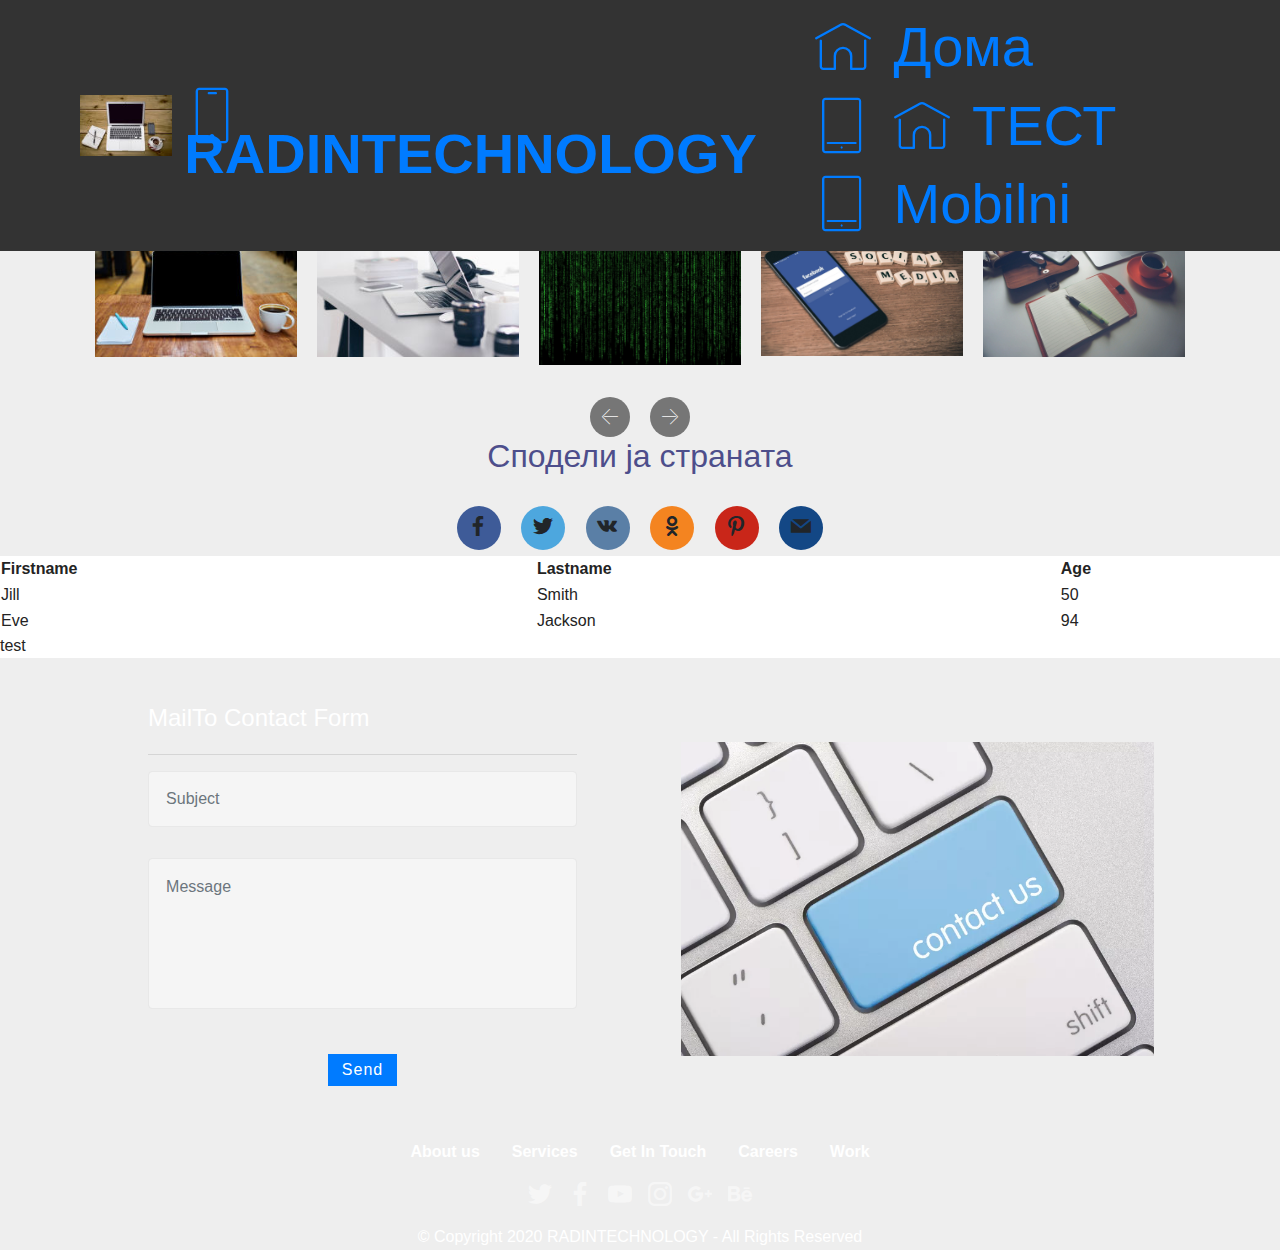
==== index.html @ 1adbf084 "create github pages" ====
<!DOCTYPE html>
<html>
<head>
  <!-- Site made with Mobirise Website Builder v4.11.6, https://mobirise.com -->
  <meta charset="UTF-8">
  <meta http-equiv="X-UA-Compatible" content="IE=edge">
  <meta name="generator" content="Mobirise v4.11.6, mobirise.com">
  <meta name="viewport" content="width=device-width, initial-scale=1, minimum-scale=1">
  <link rel="shortcut icon" href="assets/images/mbr-122x81.jpg" type="image/x-icon">
  <meta name="description" content="">
  
  <title>Home</title>
  <link rel="stylesheet" href="assets/web/assets/mobirise-icons/mobirise-icons.css">
  <link rel="stylesheet" href="assets/bootstrap/css/bootstrap.min.css">
  <link rel="stylesheet" href="assets/bootstrap/css/bootstrap-grid.min.css">
  <link rel="stylesheet" href="assets/bootstrap/css/bootstrap-reboot.min.css">
  <link rel="stylesheet" href="assets/tether/tether.min.css">
  <link rel="stylesheet" href="assets/socicon/css/styles.css">
  <link rel="stylesheet" href="assets/dropdown/css/style.css">
  <link rel="stylesheet" href="assets/theme/css/style.css">
  <link rel="preload" as="style" href="assets/mobirise/css/mbr-additional.css"><link rel="stylesheet" href="assets/mobirise/css/mbr-additional.css" type="text/css">
  
  
  
</head>
<body>
  <section class="menu cid-qTkzRZLJNu" once="menu" id="menu1-0">

    

    <nav class="navbar navbar-expand beta-menu navbar-dropdown align-items-center navbar-fixed-top navbar-toggleable-sm">
        <button class="navbar-toggler navbar-toggler-right" type="button" data-toggle="collapse" data-target="#navbarSupportedContent" aria-controls="navbarSupportedContent" aria-expanded="false" aria-label="Toggle navigation">
            <div class="hamburger">
                <span></span>
                <span></span>
                <span></span>
                <span></span>
            </div>
        </button>
        <div class="menu-logo">
            <div class="navbar-brand">
                <span class="navbar-logo">
                    <a href="http://www.radintechnology.com">
                         <img src="assets/images/mbr-122x81.jpg" alt="Mobirise" title="" style="height: 3.8rem;">
                    </a>
                </span>
                <span class="navbar-caption-wrap"><a class="navbar-caption text-primary display-4" href="http://radintechnology.com"><span class="mbri-mobile mbr-iconfont mbr-iconfont-btn"></span>
                        RADINTECHNOLOGY</a></span>
            </div>
        </div>
        <div class="collapse navbar-collapse" id="navbarSupportedContent">
            <ul class="navbar-nav nav-dropdown nav-right" data-app-modern-menu="true"><li class="nav-item">
                    <a class="nav-link link text-primary display-4" href="index.html">
                        <span class="mbri-home mbr-iconfont mbr-iconfont-btn"></span>Дома</a>
                </li><li class="nav-item"><a class="nav-link link text-primary display-4" href="page2.html#header8-5" aria-expanded="true"><span class="mbri-tablet-vertical mbr-iconfont mbr-iconfont-btn"></span>
                        
               <span class="mbri-home mbr-iconfont mbr-iconfont-btn"></span>ТЕСТ</a>
                </li><li class="nav-item"><a class="nav-link link text-primary display-4" href="page2.html#header8-5" aria-expanded="true"><span class="mbri-tablet-vertical mbr-iconfont mbr-iconfont-btn"></span>
              
                        Mobilni</a></li></ul>
            
        </div>
    </nav>
</section>

<section class="engine"><a href="https://mobirise.info/j">website templates</a></section><section class="clients cid-rL5kXJ9ujO" data-interval="false" id="clients-a">
      

    
        <div class="container mb-5">
            <div class="media-container-row">
                <div class="col-12 align-center">
                    <h2 class="mbr-section-title pb-3 mbr-fonts-style display-2">RadinTechnology</h2>
                    <h3 class="mbr-section-subtitle mbr-light mbr-fonts-style display-5">
                        Добредојдовте на страната на Radintechnology3</h3>
                </div>
            </div>
        </div>

    <div class="container">
        <div class="carousel slide" role="listbox" data-pause="true" data-keyboard="false" data-ride="carousel" data-interval="5000">
            <div class="carousel-inner" data-visible="5">
                
                
                
                
                
            <div class="carousel-item ">
                    <div class="media-container-row">
                        <div class="col-md-12">
                            <div class="wrap-img ">
                                <img src="assets/images/mbr-240x160.jpg" class="img-responsive clients-img" alt="" title="">
                            </div>
                        </div>
                    </div>
                </div><div class="carousel-item ">
                    <div class="media-container-row">
                        <div class="col-md-12">
                            <div class="wrap-img ">
                                <img src="assets/images/mbr-1-240x160.jpg" class="img-responsive clients-img" alt="" title="">
                            </div>
                        </div>
                    </div>
                </div><div class="carousel-item ">
                    <div class="media-container-row">
                        <div class="col-md-12">
                            <div class="wrap-img ">
                                <img src="assets/images/mbr-1920x1357.jpg" class="img-responsive clients-img" alt="" title="">
                            </div>
                        </div>
                    </div>
                </div><div class="carousel-item ">
                    <div class="media-container-row">
                        <div class="col-md-12">
                            <div class="wrap-img ">
                                <img src="assets/images/mbr-1920x1275.jpg" class="img-responsive clients-img" alt="" title="">
                            </div>
                        </div>
                    </div>
                </div><div class="carousel-item ">
                    <div class="media-container-row">
                        <div class="col-md-12">
                            <div class="wrap-img ">
                                <img src="assets/images/mbr-1920x1280.jpg" class="img-responsive clients-img" alt="" title="">
                            </div>
                        </div>
                    </div>
                </div></div>
            <div class="carousel-controls">
                <a data-app-prevent-settings="" class="carousel-control carousel-control-prev" role="button" data-slide="prev">
                    <span aria-hidden="true" class="mbri-left mbr-iconfont"></span>
                    <span class="sr-only">Previous</span>
                </a>
                <a data-app-prevent-settings="" class="carousel-control carousel-control-next" role="button" data-slide="next">
                    <span aria-hidden="true" class="mbri-right mbr-iconfont"></span>
                    <span class="sr-only">Next</span>
                </a>
            </div>
        </div>
    </div>
</section>

<section class="cid-rL5m8IcMej" id="social-buttons3-b">
    
    

    

    <div class="container">
        <div class="media-container-row">
            <div class="col-md-8 align-center">
                <h2 class="pb-3 mbr-section-title mbr-fonts-style display-5">
                    Сподели ја страната</h2>
                <div>
                    <div class="mbr-social-likes">
                        <span class="btn btn-social socicon-bg-facebook facebook mx-2" title="Share link on Facebook">
                            <i class="socicon socicon-facebook"></i>
                        </span>
                        <span class="btn btn-social twitter socicon-bg-twitter mx-2" title="Share link on Twitter">
                            <i class="socicon socicon-twitter"></i>
                        </span>
                        <span class="btn btn-social vkontakte socicon-bg-vkontakte mx-2" title="Share link on VKontakte">
                            <i class="socicon socicon-vkontakte"></i>
                        </span>
                        <span class="btn btn-social odnoklassniki socicon-bg-odnoklassniki mx-2" title="Share link on Odnoklassniki">
                            <i class="socicon socicon-odnoklassniki"></i>
                        </span>
                        <span class="btn btn-social pinterest socicon-bg-pinterest mx-2" title="Share link on Pinterest">
                            <i class="socicon socicon-pinterest"></i>
                        </span>
                        <span class="btn btn-social mailru socicon-bg-mail mx-2" title="Share link on Mailru">
                            <i class="socicon socicon-mail"></i>
                        </span>
                    </div>
                </div>
            </div>
        </div>
    </div>
</section>

<table style="width:100%" class="cid-rOvrbIapca" id="custom-html-i" data-rv-view="402">
  <tbody><tr>
    <th>Firstname</th>
    <th>Lastname</th>
    <th>Age</th>
  </tr>
  <tr>
    <td>Jill</td>
    <td>Smith</td>
    <td>50</td>
  </tr>
  <tr>
    <td>Eve</td>
    <td>Jackson</td>
    <td>94</td>
  </tr>
</tbody></table>

<div class="cid-rOvlX336Uc" id="custom-html-e" data-rv-view="403"> 
   test <table>
    <tbody><tr></tr>
  </tbody></table></div>

<section class="mbr-section form2 cid-rOvmLME775" id="form-h" data-rv-view="404">

      
  
    
   <div class="container">
        <div class="media-container-row">
            <div class="col-md-6 col-lg-6 block-content">
                <div class="form-block">
                    <div class="bg"></div>

                  <form enctype="text/plain" class="mbr-form form-with-styler" data-form-title="DeltaPi Form" action="mailto:radin82@gmail.com" method="post">
                  <div class="dragArea form-row">
                  <div class="col-lg-12">
                  <h4 class="mbr-fonts-style display-5">MailTo Contact Form</h4>
                  </div>
                  <div class="col-lg-12">
                  <hr>
                  </div>
                  
                                      
                  <div data-for="subject" class="col-lg-12 form-group">
                  <input type="text" name="subject" placeholder="Subject" data-form-field="subject" class="form-control display-7" required="required" value="">
                  </div>
                  <div class="col-lg-12 form-group" data-for="message">
                  <textarea name="body" placeholder="Message" data-form-field="body" class="form-control display-7" rows="5" required="required" value=""></textarea>
                  </div>
                  <div class="col-md-12 input-group-btn mt-2">
                  <button type="submit" class="btn btn-primary btn-form btn-bgr display-4">Send</button>
                  </div>  
                  </div>
                  </form>

                </div>
            </div>
            <div class="col-md-6 col-lg-6">
                <div class="text-block">
                    
                    
                    
                    
                </div>
                <div class="media-container-row">
                    <div class="mbr-figure" style="width: 90%;">
                      <img src="assets/images/contactus.webp" alt="DeltaPi" title="" media-simple="true">  
                    </div>
                </div>
                
            </div>
        </div>
    </div>

</section>

<section once="footers" class="cid-rL5mdv2a9o" id="footer7-c">

    

    

    <div class="container">
        <div class="media-container-row align-center mbr-white">
            <div class="row row-links">
                <ul class="foot-menu">
                    
                    
                    
                    
                    
                <li class="foot-menu-item mbr-fonts-style display-7">
                        <a class="text-white mbr-bold" href="#" target="_blank">About us</a>
                    </li><li class="foot-menu-item mbr-fonts-style display-7">
                        <a class="text-white mbr-bold" href="#" target="_blank">Services</a>
                    </li><li class="foot-menu-item mbr-fonts-style display-7">
                        <a class="text-white mbr-bold" href="#" target="_blank">Get In Touch</a>
                    </li><li class="foot-menu-item mbr-fonts-style display-7">
                        <a class="text-white mbr-bold" href="#" target="_blank">Careers</a>
                    </li><li class="foot-menu-item mbr-fonts-style display-7">
                        <a class="text-white mbr-bold" href="#" target="_blank">Work</a>
                    </li></ul>
            </div>
            <div class="row social-row">
                <div class="social-list align-right pb-2">
                    
                    
                    
                    
                    
                    
                <div class="soc-item">
                        <a href="https://twitter.com/mobirise" target="_blank">
                            <span class="socicon-twitter socicon mbr-iconfont mbr-iconfont-social"></span>
                        </a>
                    </div><div class="soc-item">
                        <a href="https://www.facebook.com/pages/Mobirise/1616226671953247" target="_blank">
                            <span class="socicon-facebook socicon mbr-iconfont mbr-iconfont-social"></span>
                        </a>
                    </div><div class="soc-item">
                        <a href="https://www.youtube.com/c/mobirise" target="_blank">
                            <span class="socicon-youtube socicon mbr-iconfont mbr-iconfont-social"></span>
                        </a>
                    </div><div class="soc-item">
                        <a href="https://instagram.com/mobirise" target="_blank">
                            <span class="socicon-instagram socicon mbr-iconfont mbr-iconfont-social"></span>
                        </a>
                    </div><div class="soc-item">
                        <a href="https://plus.google.com/u/0/+Mobirise" target="_blank">
                            <span class="socicon-googleplus socicon mbr-iconfont mbr-iconfont-social"></span>
                        </a>
                    </div><div class="soc-item">
                        <a href="https://www.behance.net/Mobirise" target="_blank">
                            <span class="socicon-behance socicon mbr-iconfont mbr-iconfont-social"></span>
                        </a>
                    </div></div>
            </div>
            <div class="row row-copirayt">
                <p class="mbr-text mb-0 mbr-fonts-style mbr-white align-center display-7">
                    © Copyright 2020 RADINTECHNOLOGY - All Rights Reserved
                </p>
            </div>
        </div>
    </div>
</section>


  <script src="assets/web/assets/jquery/jquery.min.js"></script>
  <script src="assets/popper/popper.min.js"></script>
  <script src="assets/bootstrap/js/bootstrap.min.js"></script>
  <script src="assets/tether/tether.min.js"></script>
  <script src="assets/smoothscroll/smooth-scroll.js"></script>
  <script src="assets/touchswipe/jquery.touch-swipe.min.js"></script>
  <script src="assets/bootstrapcarouselswipe/bootstrap-carousel-swipe.js"></script>
  <script src="assets/mbr-clients-slider/mbr-clients-slider.js"></script>
  <script src="assets/sociallikes/social-likes.js"></script>
  <script src="assets/dropdown/js/nav-dropdown.js"></script>
  <script src="assets/dropdown/js/navbar-dropdown.js"></script>
  <script src="assets/theme/js/script.js"></script>
  
  
</body>
</html>
---- assets/web/assets/mobirise-icons/mobirise-icons.css ----
@font-face {
  font-family: 'MobiriseIcons';
  src:  url('mobirise-icons.eot?spat4u');
  src:  url('mobirise-icons.eot?spat4u#iefix') format('embedded-opentype'),
    url('mobirise-icons.ttf?spat4u') format('truetype'),
    url('mobirise-icons.woff?spat4u') format('woff'),
    url('mobirise-icons.svg?spat4u#MobiriseIcons') format('svg');
  font-weight: normal;
  font-style: normal;
  font-display: swap;
}

[class^="mbri-"], [class*=" mbri-"] {
  /* use !important to prevent issues with browser extensions that change fonts */
  font-family: MobiriseIcons !important;
  speak: none;
  font-style: normal;
  font-weight: normal;
  font-variant: normal;
  text-transform: none;
  line-height: 1;

  /* Better Font Rendering =========== */
  -webkit-font-smoothing: antialiased;
  -moz-osx-font-smoothing: grayscale;
}

.mbri-add-submenu:before {
  content: "\e900";
}
.mbri-alert:before {
  content: "\e901";
}
.mbri-align-center:before {
  content: "\e902";
}
.mbri-align-justify:before {
  content: "\e903";
}
.mbri-align-left:before {
  content: "\e904";
}
.mbri-align-right:before {
  content: "\e905";
}
.mbri-android:before {
  content: "\e906";
}
.mbri-apple:before {
  content: "\e907";
}
.mbri-arrow-down:before {
  content: "\e908";
}
.mbri-arrow-next:before {
  content: "\e909";
}
.mbri-arrow-prev:before {
  content: "\e90a";
}
.mbri-arrow-up:before {
  content: "\e90b";
}
.mbri-bold:before {
  content: "\e90c";
}
.mbri-bookmark:before {
  content: "\e90d";
}
.mbri-bootstrap:before {
  content: "\e90e";
}
.mbri-briefcase:before {
  content: "\e90f";
}
.mbri-browse:before {
  content: "\e910";
}
.mbri-bulleted-list:before {
  content: "\e911";
}
.mbri-calendar:before {
  content: "\e912";
}
.mbri-camera:before {
  content: "\e913";
}
.mbri-cart-add:before {
  content: "\e914";
}
.mbri-cart-full:before {
  content: "\e915";
}
.mbri-cash:before {
  content: "\e916";
}
.mbri-change-style:before {
  content: "\e917";
}
.mbri-chat:before {
  content: "\e918";
}
.mbri-clock:before {
  content: "\e919";
}
.mbri-close:before {
  content: "\e91a";
}
.mbri-cloud:before {
  content: "\e91b";
}
.mbri-code:before {
  content: "\e91c";
}
.mbri-contact-form:before {
  content: "\e91d";
}
.mbri-credit-card:before {
  content: "\e91e";
}
.mbri-cursor-click:before {
  content: "\e91f";
}
.mbri-cust-feedback:before {
  content: "\e920";
}
.mbri-database:before {
  content: "\e921";
}
.mbri-delivery:before {
  content: "\e922";
}
.mbri-desktop:before {
  content: "\e923";
}
.mbri-devices:before {
  content: "\e924";
}
.mbri-down:before {
  content: "\e925";
}
.mbri-download:before {
  content: "\e989";
}
.mbri-drag-n-drop:before {
  content: "\e927";
}
.mbri-drag-n-drop2:before {
  content: "\e928";
}
.mbri-edit:before {
  content: "\e929";
}
.mbri-edit2:before {
  content: "\e92a";
}
.mbri-error:before {
  content: "\e92b";
}
.mbri-extension:before {
  content: "\e92c";
}
.mbri-features:before {
  content: "\e92d";
}
.mbri-file:before {
  content: "\e92e";
}
.mbri-flag:before {
  content: "\e92f";
}
.mbri-folder:before {
  content: "\e930";
}
.mbri-gift:before {
  content: "\e931";
}
.mbri-github:before {
  content: "\e932";
}
.mbri-globe:before {
  content: "\e933";
}
.mbri-globe-2:before {
  content: "\e934";
}
.mbri-growing-chart:before {
  content: "\e935";
}
.mbri-hearth:before {
  content: "\e936";
}
.mbri-help:before {
  content: "\e937";
}
.mbri-home:before {
  content: "\e938";
}
.mbri-hot-cup:before {
  content: "\e939";
}
.mbri-idea:before {
  content: "\e93a";
}
.mbri-image-gallery:before {
  content: "\e93b";
}
.mbri-image-slider:before {
  content: "\e93c";
}
.mbri-info:before {
  content: "\e93d";
}
.mbri-italic:before {
  content: "\e93e";
}
.mbri-key:before {
  content: "\e93f";
}
.mbri-laptop:before {
  content: "\e940";
}
.mbri-layers:before {
  content: "\e941";
}
.mbri-left-right:before {
  content: "\e942";
}
.mbri-left:before {
  content: "\e943";
}
.mbri-letter:before {
  content: "\e944";
}
.mbri-like:before {
  content: "\e945";
}
.mbri-link:before {
  content: "\e946";
}
.mbri-lock:before {
  content: "\e947";
}
.mbri-login:before {
  content: "\e948";
}
.mbri-logout:before {
  content: "\e949";
}
.mbri-magic-stick:before {
  content: "\e94a";
}
.mbri-map-pin:before {
  content: "\e94b";
}
.mbri-menu:before {
  content: "\e94c";
}
.mbri-mobile:before {
  content: "\e94d";
}
.mbri-mobile2:before {
  content: "\e94e";
}
.mbri-mobirise:before {
  content: "\e94f";
}
.mbri-more-horizontal:before {
  content: "\e950";
}
.mbri-more-vertical:before {
  content: "\e951";
}
.mbri-music:before {
  content: "\e952";
}
.mbri-new-file:before {
  content: "\e953";
}
.mbri-numbered-list:before {
  content: "\e954";
}
.mbri-opened-folder:before {
  content: "\e955";
}
.mbri-pages:before {
  content: "\e956";
}
.mbri-paper-plane:before {
  content: "\e957";
}
.mbri-paperclip:before {
  content: "\e958";
}
.mbri-photo:before {
  content: "\e959";
}
.mbri-photos:before {
  content: "\e95a";
}
.mbri-pin:before {
  content: "\e95b";
}
.mbri-play:before {
  content: "\e95c";
}
.mbri-plus:before {
  content: "\e95d";
}
.mbri-preview:before {
  content: "\e95e";
}
.mbri-print:before {
  content: "\e95f";
}
.mbri-protect:before {
  content: "\e960";
}
.mbri-question:before {
  content: "\e961";
}
.mbri-quote-left:before {
  content: "\e962";
}
.mbri-quote-right:before {
  content: "\e963";
}
.mbri-refresh:before {
  content: "\e964";
}
.mbri-responsive:before {
  content: "\e965";
}
.mbri-right:before {
  content: "\e966";
}
.mbri-rocket:before {
  content: "\e967";
}
.mbri-sad-face:before {
  content: "\e968";
}
.mbri-sale:before {
  content: "\e969";
}
.mbri-save:before {
  content: "\e96a";
}
.mbri-search:before {
  content: "\e96b";
}
.mbri-setting:before {
  content: "\e96c";
}
.mbri-setting2:before {
  content: "\e96d";
}
.mbri-setting3:before {
  content: "\e96e";
}
.mbri-share:before {
  content: "\e96f";
}
.mbri-shopping-bag:before {
  content: "\e970";
}
.mbri-shopping-basket:before {
  content: "\e971";
}
.mbri-shopping-cart:before {
  content: "\e972";
}
.mbri-sites:before {
  content: "\e973";
}
.mbri-smile-face:before {
  content: "\e974";
}
.mbri-speed:before {
  content: "\e975";
}
.mbri-star:before {
  content: "\e976";
}
.mbri-success:before {
  content: "\e977";
}
.mbri-sun:before {
  content: "\e978";
}
.mbri-sun2:before {
  content: "\e979";
}
.mbri-tablet:before {
  content: "\e97a";
}
.mbri-tablet-vertical:before {
  content: "\e97b";
}
.mbri-target:before {
  content: "\e97c";
}
.mbri-timer:before {
  content: "\e97d";
}
.mbri-to-ftp:before {
  content: "\e97e";
}
.mbri-to-local-drive:before {
  content: "\e97f";
}
.mbri-touch-swipe:before {
  content: "\e980";
}
.mbri-touch:before {
  content: "\e981";
}
.mbri-trash:before {
  content: "\e982";
}
.mbri-underline:before {
  content: "\e983";
}
.mbri-unlink:before {
  content: "\e984";
}
.mbri-unlock:before {
  content: "\e985";
}
.mbri-up-down:before {
  content: "\e986";
}
.mbri-up:before {
  content: "\e987";
}
.mbri-update:before {
  content: "\e988";
}
.mbri-upload:before {
 content: "\e926"; 
}
.mbri-user:before {
  content: "\e98a";
}
.mbri-user2:before {
  content: "\e98b";
}
.mbri-users:before {
  content: "\e98c";
}
.mbri-video:before {
  content: "\e98d";
}
.mbri-video-play:before {
  content: "\e98e";
}
.mbri-watch:before {
  content: "\e98f";
}
.mbri-website-theme:before {
  content: "\e990";
}
.mbri-wifi:before {
  content: "\e991";
}
.mbri-windows:before {
  content: "\e992";
}
.mbri-zoom-out:before {
  content: "\e993";
}
.mbri-redo:before {
  content: "\e994";
}
.mbri-undo:before {
  content: "\e995";
}
---- assets/socicon/css/styles.css ----
@charset "UTF-8";

@font-face {
  font-family: "socicon";
  src:url("../fonts/socicon.eot");
  src:url("../fonts/socicon.eot?#iefix") format("embedded-opentype"),
    url("../fonts/socicon.woff") format("woff"),
    url("../fonts/socicon.ttf") format("truetype"),
    url("../fonts/socicon.svg#socicon") format("svg");
  font-weight: normal;
  font-style: normal;
  font-display:swap;
}

[data-icon]:before {
  font-family: "socicon" !important;
  content: attr(data-icon);
  font-style: normal !important;
  font-weight: normal !important;
  font-variant: normal !important;
  text-transform: none !important;
  speak: none;
  line-height: 1;
  -webkit-font-smoothing: antialiased;
  -moz-osx-font-smoothing: grayscale;
}

[class^="socicon-"]:before,
[class*=" socicon-"]:before {
  font-family: "socicon" !important;
  font-style: normal !important;
  font-weight: normal !important;
  font-variant: normal !important;
  text-transform: none !important;
  speak: none;
  line-height: 1;
  -webkit-font-smoothing: antialiased;
  -moz-osx-font-smoothing: grayscale;
}

.socicon-modelmayhem:before {
  content: "\e000";
}
.socicon-mixcloud:before {
  content: "\e001";
}
.socicon-drupal:before {
  content: "\e002";
}
.socicon-swarm:before {
  content: "\e003";
}
.socicon-istock:before {
  content: "\e004";
}
.socicon-yammer:before {
  content: "\e005";
}
.socicon-ello:before {
  content: "\e006";
}
.socicon-stackoverflow:before {
  content: "\e007";
}
.socicon-persona:before {
  content: "\e008";
}
.socicon-triplej:before {
  content: "\e009";
}
.socicon-houzz:before {
  content: "\e00a";
}
.socicon-rss:before {
  content: "\e00b";
}
.socicon-paypal:before {
  content: "\e00c";
}
.socicon-odnoklassniki:before {
  content: "\e00d";
}
.socicon-airbnb:before {
  content: "\e00e";
}
.socicon-periscope:before {
  content: "\e00f";
}
.socicon-outlook:before {
  content: "\e010";
}
.socicon-coderwall:before {
  content: "\e011";
}
.socicon-tripadvisor:before {
  content: "\e012";
}
.socicon-appnet:before {
  content: "\e013";
}
.socicon-goodreads:before {
  content: "\e014";
}
.socicon-tripit:before {
  content: "\e015";
}
.socicon-lanyrd:before {
  content: "\e016";
}
.socicon-slideshare:before {
  content: "\e017";
}
.socicon-buffer:before {
  content: "\e018";
}
.socicon-disqus:before {
  content: "\e019";
}
.socicon-vkontakte:before {
  content: "\e01a";
}
.socicon-whatsapp:before {
  content: "\e01b";
}
.socicon-patreon:before {
  content: "\e01c";
}
.socicon-storehouse:before {
  content: "\e01d";
}
.socicon-pocket:before {
  content: "\e01e";
}
.socicon-mail:before {
  content: "\e01f";
}
.socicon-blogger:before {
  content: "\e020";
}
.socicon-technorati:before {
  content: "\e021";
}
.socicon-reddit:before {
  content: "\e022";
}
.socicon-dribbble:before {
  content: "\e023";
}
.socicon-stumbleupon:before {
  content: "\e024";
}
.socicon-digg:before {
  content: "\e025";
}
.socicon-envato:before {
  content: "\e026";
}
.socicon-behance:before {
  content: "\e027";
}
.socicon-delicious:before {
  content: "\e028";
}
.socicon-deviantart:before {
  content: "\e029";
}
.socicon-forrst:before {
  content: "\e02a";
}
.socicon-play:before {
  content: "\e02b";
}
.socicon-zerply:before {
  content: "\e02c";
}
.socicon-wikipedia:before {
  content: "\e02d";
}
.socicon-apple:before {
  content: "\e02e";
}
.socicon-flattr:before {
  content: "\e02f";
}
.socicon-github:before {
  content: "\e030";
}
.socicon-renren:before {
  content: "\e031";
}
.socicon-friendfeed:before {
  content: "\e032";
}
.socicon-newsvine:before {
  content: "\e033";
}
.socicon-identica:before {
  content: "\e034";
}
.socicon-bebo:before {
  content: "\e035";
}
.socicon-zynga:before {
  content: "\e036";
}
.socicon-steam:before {
  content: "\e037";
}
.socicon-xbox:before {
  content: "\e038";
}
.socicon-windows:before {
  content: "\e039";
}
.socicon-qq:before {
  content: "\e03a";
}
.socicon-douban:before {
  content: "\e03b";
}
.socicon-meetup:before {
  content: "\e03c";
}
.socicon-playstation:before {
  content: "\e03d";
}
.socicon-android:before {
  content: "\e03e";
}
.socicon-snapchat:before {
  content: "\e03f";
}
.socicon-twitter:before {
  content: "\e040";
}
.socicon-facebook:before {
  content: "\e041";
}
.socicon-googleplus:before {
  content: "\e042";
}
.socicon-pinterest:before {
  content: "\e043";
}
.socicon-foursquare:before {
  content: "\e044";
}
.socicon-yahoo:before {
  content: "\e045";
}
.socicon-skype:before {
  content: "\e046";
}
.socicon-yelp:before {
  content: "\e047";
}
.socicon-feedburner:before {
  content: "\e048";
}
.socicon-linkedin:before {
  content: "\e049";
}
.socicon-viadeo:before {
  content: "\e04a";
}
.socicon-xing:before {
  content: "\e04b";
}
.socicon-myspace:before {
  content: "\e04c";
}
.socicon-soundcloud:before {
  content: "\e04d";
}
.socicon-spotify:before {
  content: "\e04e";
}
.socicon-grooveshark:before {
  content: "\e04f";
}
.socicon-lastfm:before {
  content: "\e050";
}
.socicon-youtube:before {
  content: "\e051";
}
.socicon-vimeo:before {
  content: "\e052";
}
.socicon-dailymotion:before {
  content: "\e053";
}
.socicon-vine:before {
  content: "\e054";
}
.socicon-flickr:before {
  content: "\e055";
}
.socicon-500px:before {
  content: "\e056";
}
.socicon-wordpress:before {
  content: "\e058";
}
.socicon-tumblr:before {
  content: "\e059";
}
.socicon-twitch:before {
  content: "\e05a";
}
.socicon-8tracks:before {
  content: "\e05b";
}
.socicon-amazon:before {
  content: "\e05c";
}
.socicon-icq:before {
  content: "\e05d";
}
.socicon-smugmug:before {
  content: "\e05e";
}
.socicon-ravelry:before {
  content: "\e05f";
}
.socicon-weibo:before {
  content: "\e060";
}
.socicon-baidu:before {
  content: "\e061";
}
.socicon-angellist:before {
  content: "\e062";
}
.socicon-ebay:before {
  content: "\e063";
}
.socicon-imdb:before {
  content: "\e064";
}
.socicon-stayfriends:before {
  content: "\e065";
}
.socicon-residentadvisor:before {
  content: "\e066";
}
.socicon-google:before {
  content: "\e067";
}
.socicon-yandex:before {
  content: "\e068";
}
.socicon-sharethis:before {
  content: "\e069";
}
.socicon-bandcamp:before {
  content: "\e06a";
}
.socicon-itunes:before {
  content: "\e06b";
}
.socicon-deezer:before {
  content: "\e06c";
}
.socicon-telegram:before {
  content: "\e06e";
}
.socicon-openid:before {
  content: "\e06f";
}
.socicon-amplement:before {
  content: "\e070";
}
.socicon-viber:before {
  content: "\e071";
}
.socicon-zomato:before {
  content: "\e072";
}
.socicon-draugiem:before {
  content: "\e074";
}
.socicon-endomodo:before {
  content: "\e075";
}
.socicon-filmweb:before {
  content: "\e076";
}
.socicon-stackexchange:before {
  content: "\e077";
}
.socicon-wykop:before {
  content: "\e078";
}
.socicon-teamspeak:before {
  content: "\e079";
}
.socicon-teamviewer:before {
  content: "\e07a";
}
.socicon-ventrilo:before {
  content: "\e07b";
}
.socicon-younow:before {
  content: "\e07c";
}
.socicon-raidcall:before {
  content: "\e07d";
}
.socicon-mumble:before {
  content: "\e07e";
}
.socicon-medium:before {
  content: "\e06d";
}
.socicon-bebee:before {
  content: "\e07f";
}
.socicon-hitbox:before {
  content: "\e080";
}
.socicon-reverbnation:before {
  content: "\e081";
}
.socicon-formulr:before {
  content: "\e082";
}
.socicon-instagram:before {
  content: "\e057";
}
.socicon-battlenet:before {
  content: "\e083";
}
.socicon-chrome:before {
  content: "\e084";
}
.socicon-discord:before {
  content: "\e086";
}
.socicon-issuu:before {
  content: "\e087";
}
.socicon-macos:before {
  content: "\e088";
}
.socicon-firefox:before {
  content: "\e089";
}
.socicon-opera:before {
  content: "\e08d";
}
.socicon-keybase:before {
  content: "\e090";
}
.socicon-alliance:before {
  content: "\e091";
}
.socicon-livejournal:before {
  content: "\e092";
}
.socicon-googlephotos:before {
  content: "\e093";
}
.socicon-horde:before {
  content: "\e094";
}
.socicon-etsy:before {
  content: "\e095";
}
.socicon-zapier:before {
  content: "\e096";
}
.socicon-google-scholar:before {
  content: "\e097";
}
.socicon-researchgate:before {
  content: "\e098";
}
.socicon-wechat:before {
  content: "\e099";
}
.socicon-strava:before {
  content: "\e09a";
}
.socicon-line:before {
  content: "\e09b";
}
.socicon-lyft:before {
  content: "\e09c";
}
.socicon-uber:before {
  content: "\e09d";
}
.socicon-songkick:before {
  content: "\e09e";
}
.socicon-viewbug:before {
  content: "\e09f";
}
.socicon-googlegroups:before {
  content: "\e0a0";
}
.socicon-quora:before {
  content: "\e073";
}
.socicon-diablo:before {
  content: "\e085";
}
.socicon-blizzard:before {
  content: "\e0a1";
}
.socicon-hearthstone:before {
  content: "\e08b";
}
.socicon-heroes:before {
  content: "\e08a";
}
.socicon-overwatch:before {
  content: "\e08c";
}
.socicon-warcraft:before {
  content: "\e08e";
}
.socicon-starcraft:before {
  content: "\e08f";
}
.socicon-beam:before {
  content: "\e0a2";
}
.socicon-curse:before {
  content: "\e0a3";
}
.socicon-player:before {
  content: "\e0a4";
}
.socicon-streamjar:before {
  content: "\e0a5";
}
.socicon-nintendo:before {
  content: "\e0a6";
}
.socicon-hellocoton:before {
  content: "\e0a7";
}
---- assets/dropdown/css/style.css ----
.navbar-dropdown {
  left: 0;
  padding: 0;
  position: absolute;
  right: 0;
  top: 0;
  transition: all 0.45s ease;
  z-index: 1030;
  background: #282828; }
  .navbar-dropdown .navbar-logo {
    margin-right: 0.8rem;
    transition: margin 0.3s ease-in-out;
    vertical-align: middle; }
    .navbar-dropdown .navbar-logo img {
      height: 3.125rem;
      transition: all 0.3s ease-in-out; }
    .navbar-dropdown .navbar-logo.mbr-iconfont {
      font-size: 3.125rem;
      line-height: 3.125rem; }
  .navbar-dropdown .navbar-caption {
    font-weight: 700;
    white-space: normal;
    vertical-align: -4px;
    line-height: 3.125rem !important; }
    .navbar-dropdown .navbar-caption, .navbar-dropdown .navbar-caption:hover {
      color: inherit;
      text-decoration: none; }
  .navbar-dropdown .mbr-iconfont + .navbar-caption {
    vertical-align: -1px; }
  .navbar-dropdown.navbar-fixed-top {
    position: fixed; }
  .navbar-dropdown .navbar-brand span {
    vertical-align: -4px; }
  .navbar-dropdown.bg-color.transparent {
    background: none; }
  .navbar-dropdown.navbar-short .navbar-brand {
    padding: 0.625rem 0; }
    .navbar-dropdown.navbar-short .navbar-brand span {
      vertical-align: -1px; }
  .navbar-dropdown.navbar-short .navbar-caption {
    line-height: 2.375rem !important;
    vertical-align: -2px; }
  .navbar-dropdown.navbar-short .navbar-logo {
    margin-right: 0.5rem; }
    .navbar-dropdown.navbar-short .navbar-logo img {
      height: 2.375rem; }
    .navbar-dropdown.navbar-short .navbar-logo.mbr-iconfont {
      font-size: 2.375rem;
      line-height: 2.375rem; }
  .navbar-dropdown.navbar-short .mbr-table-cell {
    height: 3.625rem; }
  .navbar-dropdown .navbar-close {
    left: 0.6875rem;
    position: fixed;
    top: 0.75rem;
    z-index: 1000; }
  .navbar-dropdown .hamburger-icon {
    content: "";
    display: inline-block;
    vertical-align: middle;
    width: 16px;
    -webkit-box-shadow: 0 -6px 0 1px #282828,0 0 0 1px #282828,0 6px 0 1px #282828;
    -moz-box-shadow: 0 -6px 0 1px #282828,0 0 0 1px #282828,0 6px 0 1px #282828;
    box-shadow: 0 -6px 0 1px #282828,0 0 0 1px #282828,0 6px 0 1px #282828; }

.dropdown-menu .dropdown-toggle[data-toggle="dropdown-submenu"]::after {
  border-bottom: 0.35em solid transparent;
  border-left: 0.35em solid;
  border-right: 0;
  border-top: 0.35em solid transparent;
  margin-left: 0.3rem; }

.dropdown-menu .dropdown-item:focus {
  outline: 0; }

.nav-dropdown {
  font-size: 0.75rem;
  font-weight: 500;
  height: auto !important; }
  .nav-dropdown .nav-btn {
    padding-left: 1rem; }
  .nav-dropdown .link {
    margin: .667em 1.667em;
    font-weight: 500;
    padding: 0;
    transition: color .2s ease-in-out; }
    .nav-dropdown .link.dropdown-toggle {
      margin-right: 2.583em; }
      .nav-dropdown .link.dropdown-toggle::after {
        margin-left: .25rem;
        border-top: 0.35em solid;
        border-right: 0.35em solid transparent;
        border-left: 0.35em solid transparent;
        border-bottom: 0; }
      .nav-dropdown .link.dropdown-toggle[aria-expanded="true"] {
        margin: 0;
        padding: 0.667em 3.263em  0.667em 1.667em; }
  .nav-dropdown .link::after,
  .nav-dropdown .dropdown-item::after {
    color: inherit; }
  .nav-dropdown .btn {
    font-size: 0.75rem;
    font-weight: 700;
    letter-spacing: 0;
    margin-bottom: 0;
    padding-left: 1.25rem;
    padding-right: 1.25rem; }
  .nav-dropdown .dropdown-menu {
    border-radius: 0;
    border: 0;
    left: 0;
    margin: 0;
    padding-bottom: 1.25rem;
    padding-top: 1.25rem;
    position: relative; }
  .nav-dropdown .dropdown-submenu {
    margin-left: 0.125rem;
    top: 0; }
  .nav-dropdown .dropdown-item {
    font-weight: 500;
    line-height: 2;
    padding: 0.3846em 4.615em 0.3846em 1.5385em;
    position: relative;
    transition: color .2s ease-in-out, background-color .2s ease-in-out; }
    .nav-dropdown .dropdown-item::after {
      margin-top: -0.3077em;
      position: absolute;
      right: 1.1538em;
      top: 50%; }
    .nav-dropdown .dropdown-item:focus, .nav-dropdown .dropdown-item:hover {
      background: none; }

@media (max-width: 767px) {
  .nav-dropdown.navbar-toggleable-sm {
    bottom: 0;
    display: none;
    left: 0;
    overflow-x: hidden;
    position: fixed;
    top: 0;
    transform: translateX(-100%);
    -ms-transform: translateX(-100%);
    -webkit-transform: translateX(-100%);
    width: 18.75rem;
    z-index: 999; } }
.nav-dropdown.navbar-toggleable-xl {
  bottom: 0;
  display: none;
  left: 0;
  overflow-x: hidden;
  position: fixed;
  top: 0;
  transform: translateX(-100%);
  -ms-transform: translateX(-100%);
  -webkit-transform: translateX(-100%);
  width: 18.75rem;
  z-index: 999; }

.nav-dropdown-sm {
  display: block !important;
  overflow-x: hidden;
  overflow: auto;
  padding-top: 3.875rem; }
  .nav-dropdown-sm::after {
    content: "";
    display: block;
    height: 3rem;
    width: 100%; }
  .nav-dropdown-sm.collapse.in ~ .navbar-close {
    display: block !important; }
  .nav-dropdown-sm.collapsing, .nav-dropdown-sm.collapse.in {
    transform: translateX(0);
    -ms-transform: translateX(0);
    -webkit-transform: translateX(0);
    transition: all 0.25s ease-out;
    -webkit-transition: all 0.25s ease-out;
    background: #282828; }
  .nav-dropdown-sm.collapsing[aria-expanded="false"] {
    transform: translateX(-100%);
    -ms-transform: translateX(-100%);
    -webkit-transform: translateX(-100%); }
  .nav-dropdown-sm .nav-item {
    display: block;
    margin-left: 0 !important;
    padding-left: 0; }
  .nav-dropdown-sm .link,
  .nav-dropdown-sm .dropdown-item {
    border-top: 1px dotted rgba(255, 255, 255, 0.1);
    font-size: 0.8125rem;
    line-height: 1.6;
    margin: 0 !important;
    padding: 0.875rem 2.4rem 0.875rem 1.5625rem !important;
    position: relative;
    white-space: normal; }
    .nav-dropdown-sm .link:focus, .nav-dropdown-sm .link:hover,
    .nav-dropdown-sm .dropdown-item:focus,
    .nav-dropdown-sm .dropdown-item:hover {
      background: rgba(0, 0, 0, 0.2) !important;
      color: #c0a375; }
  .nav-dropdown-sm .nav-btn {
    position: relative;
    padding: 1.5625rem 1.5625rem 0 1.5625rem; }
    .nav-dropdown-sm .nav-btn::before {
      border-top: 1px dotted rgba(255, 255, 255, 0.1);
      content: "";
      left: 0;
      position: absolute;
      top: 0;
      width: 100%; }
    .nav-dropdown-sm .nav-btn + .nav-btn {
      padding-top: 0.625rem; }
      .nav-dropdown-sm .nav-btn + .nav-btn::before {
        display: none; }
  .nav-dropdown-sm .btn {
    padding: 0.625rem 0; }
  .nav-dropdown-sm .dropdown-toggle[data-toggle="dropdown-submenu"]::after {
    margin-left: .25rem;
    border-top: 0.35em solid;
    border-right: 0.35em solid transparent;
    border-left: 0.35em solid transparent;
    border-bottom: 0; }
  .nav-dropdown-sm .dropdown-toggle[data-toggle="dropdown-submenu"][aria-expanded="true"]::after {
    border-top: 0;
    border-right: 0.35em solid transparent;
    border-left: 0.35em solid transparent;
    border-bottom: 0.35em solid; }
  .nav-dropdown-sm .dropdown-menu {
    margin: 0;
    padding: 0;
    position: relative;
    top: 0;
    left: 0;
    width: 100%;
    border: 0;
    float: none;
    border-radius: 0;
    background: none; }
  .nav-dropdown-sm .dropdown-submenu {
    left: 100%;
    margin-left: 0.125rem;
    margin-top: -1.25rem;
    top: 0; }

.navbar-toggleable-sm .nav-dropdown .dropdown-menu {
  position: absolute; }

.navbar-toggleable-sm .nav-dropdown .dropdown-submenu {
  left: 100%;
  margin-left: 0.125rem;
  margin-top: -1.25rem;
  top: 0; }

.navbar-toggleable-sm.opened .nav-dropdown .dropdown-menu {
  position: relative; }

.navbar-toggleable-sm.opened .nav-dropdown .dropdown-submenu {
  left: 0;
  margin-left: 00rem;
  margin-top: 0rem;
  top: 0; }

.is-builder .nav-dropdown.collapsing {
  transition: none !important; }

/*# sourceMappingURL=style.css.map */
---- assets/theme/css/style.css ----
/*!
 * Mobirise v4 theme (https://mobirise.com/)
 * Copyright 2017 Mobirise
 */
section {
  background-color: #eeeeee; }

body {
  font-style: normal;
  line-height: 1.5; }

section,
.container,
.container-fluid {
  position: relative;
  word-wrap: break-word; }

a.mbr-iconfont:hover {
  text-decoration: none; }

.article .lead p,
.article .lead ul,
.article .lead ol,
.article .lead pre,
.article .lead blockquote {
  margin-bottom: 0; }

ul,
ol,
pre,
blockquote {
  margin-bottom: 2.3125rem; }

pre {
  background: #f4f4f4;
  padding: 10px 24px;
  white-space: pre-wrap; }

.inactive {
  -webkit-user-select: none;
  -moz-user-select: none;
  -ms-user-select: none;
  user-select: none;
  pointer-events: none;
  -webkit-user-drag: none;
  user-drag: none; }

.mbr-section__comments .row {
  justify-content: center;
  -webkit-justify-content: center; }

a {
  font-style: normal;
  font-weight: 400;
  cursor: pointer; }
  a, a:hover {
    text-decoration: none; }

figure {
  margin-bottom: 0; }

body {
  color: #232323; }

h1,
h2,
h3,
h4,
h5,
h6,
.h1,
.h2,
.h3,
.h4,
.h5,
.h6,
.display-1,
.display-2,
.display-3,
.display-4 {
  line-height: 1;
  word-break: break-word;
  word-wrap: break-word; }

.mbr-section-title {
  font-style: normal;
  line-height: 1.2; }

.mbr-section-subtitle {
  line-height: 1.3; }

.mbr-text {
  font-style: normal;
  line-height: 1.6; }

b,
strong {
  font-weight: bold; }

blockquote {
  padding: 10px 0 10px 20px;
  position: relative;
  border-left: 2px solid;
  border-color: #ff3366; }

input:-webkit-autofill, input:-webkit-autofill:hover, input:-webkit-autofill:focus, input:-webkit-autofill:active {
  transition-delay: 9999s;
  transition-property: background-color, color; }

textarea[type='hidden'] {
  display: none; }

body {
  position: relative; }

section {
  background-position: 50% 50%;
  background-repeat: no-repeat;
  background-size: cover; }
  section .mbr-background-video,
  section .mbr-background-video-preview {
    position: absolute;
    bottom: 0;
    left: 0;
    right: 0;
    top: 0; }

.hidden {
  visibility: hidden; }

.mbr-z-index20 {
  z-index: 20; }

/*! Base colors */
.mbr-white {
  color: #ffffff; }

.mbr-black {
  color: #000000; }

.mbr-bg-white {
  background-color: #ffffff; }

.mbr-bg-black {
  background-color: #000000; }

/*! Text-aligns */
.align-left {
  text-align: left; }

.align-center {
  text-align: center; }

.align-right {
  text-align: right; }

@media (max-width: 767px) {
  .align-left,
  .align-center,
  .align-right,
  .mbr-section-btn,
  .mbr-section-title {
    text-align: center; } }
/*! Font-weight  */
.mbr-light {
  font-weight: 300; }

.mbr-regular {
  font-weight: 400; }

.mbr-semibold {
  font-weight: 500; }

.mbr-bold {
  font-weight: 700; }

/*! Media  */
.media-size-item {
  -webkit-flex: 1 1 auto;
  -moz-flex: 1 1 auto;
  -ms-flex: 1 1 auto;
  -o-flex: 1 1 auto;
  flex: 1 1 auto; }

.media-content {
  -webkit-flex-basis: 100%;
  flex-basis: 100%; }

.media-container-row {
  display: -ms-flexbox;
  display: -webkit-flex;
  display: flex;
  -webkit-flex-direction: row;
  -ms-flex-direction: row;
  flex-direction: row;
  -webkit-flex-wrap: wrap;
  -ms-flex-wrap: wrap;
  flex-wrap: wrap;
  -webkit-justify-content: center;
  -ms-flex-pack: center;
  justify-content: center;
  -webkit-align-content: center;
  -ms-flex-line-pack: center;
  align-content: center;
  -webkit-align-items: start;
  -ms-flex-align: start;
  align-items: start; }
  .media-container-row .media-size-item {
    width: 400px; }

.media-container-column {
  display: -ms-flexbox;
  display: -webkit-flex;
  display: flex;
  -webkit-flex-direction: column;
  -ms-flex-direction: column;
  flex-direction: column;
  -webkit-flex-wrap: wrap;
  -ms-flex-wrap: wrap;
  flex-wrap: wrap;
  -webkit-justify-content: center;
  -ms-flex-pack: center;
  justify-content: center;
  -webkit-align-content: center;
  -ms-flex-line-pack: center;
  align-content: center;
  -webkit-align-items: stretch;
  -ms-flex-align: stretch;
  align-items: stretch; }
  .media-container-column > * {
    width: 100%; }

@media (min-width: 992px) {
  .media-container-row {
    -webkit-flex-wrap: nowrap;
    -ms-flex-wrap: nowrap;
    flex-wrap: nowrap; } }
figure {
  overflow: hidden; }

figure[mbr-media-size] {
  transition: width 0.1s; }

.mbr-figure img,
.mbr-figure iframe {
  display: block;
  width: 100%; }

.card {
  background-color: transparent;
  border: none; }

.card-box {
  width: 100%; }

.card-img {
  text-align: center;
  flex-shrink: 0;
  -webkit-flex-shrink: 0; }

.media {
  max-width: 100%;
  margin: 0 auto; }

.mbr-figure {
  -ms-flex-item-align: center;
  -ms-grid-row-align: center;
  -webkit-align-self: center;
  align-self: center; }

.media-container > div {
  max-width: 100%; }

.mbr-figure img,
.card-img img {
  width: 100%; }

@media (max-width: 991px) {
  .media-size-item {
    width: auto !important; }

  .media {
    width: auto; }

  .mbr-figure {
    width: 100% !important; } }
/*! Buttons */
.btn {
  font-weight: 500;
  border-width: 2px;
  font-style: normal;
  letter-spacing: 1px;
  margin: .4rem .8rem;
  white-space: normal;
  -webkit-transition: all .3s ease-in-out;
  -moz-transition: all .3s ease-in-out;
  transition: all .3s ease-in-out;
  display: inline-flex;
  align-items: center;
  justify-content: center;
  word-break: break-word;
  -webkit-align-items: center;
  -webkit-justify-content: center;
  display: -webkit-inline-flex; }

.btn-sm {
  font-weight: 500;
  letter-spacing: 1px;
  -webkit-transition: all .3s ease-in-out;
  -moz-transition: all .3s ease-in-out;
  transition: all .3s ease-in-out; }

.btn-md {
  font-weight: 500;
  letter-spacing: 1px;
  margin: .4rem .8rem !important;
  -webkit-transition: all .3s ease-in-out;
  -moz-transition: all .3s ease-in-out;
  transition: all .3s ease-in-out; }

.btn-lg {
  font-weight: 500;
  letter-spacing: 1px;
  margin: .4rem .8rem !important;
  -webkit-transition: all .3s ease-in-out;
  -moz-transition: all .3s ease-in-out;
  transition: all .3s ease-in-out; }

.mbr-section-btn {
  margin-left: -0.25rem;
  margin-right: -0.25rem;
  font-size: 0; }

nav .mbr-section-btn {
  margin-left: 0rem;
  margin-right: 0rem; }

.btn-form {
  border-radius: 0; }
  .btn-form:hover {
    cursor: pointer; }

/*! Btn icon margin */
.btn .mbr-iconfont,
.btn.btn-sm .mbr-iconfont {
  cursor: pointer;
  margin-right: 0.5rem; }

.btn.btn-md .mbr-iconfont,
.btn.btn-md .mbr-iconfont {
  margin-right: 0.8rem; }

.mbr-regular {
  font-weight: 400; }

.mbr-semibold {
  font-weight: 500; }

.mbr-bold {
  font-weight: 700; }

[type='submit'] {
  -webkit-appearance: none; }

/*! Full-screen */
.mbr-fullscreen .mbr-overlay {
  min-height: 100vh; }

.mbr-fullscreen {
  display: flex;
  display: -webkit-flex;
  display: -moz-flex;
  display: -ms-flex;
  display: -o-flex;
  align-items: center;
  -webkit-align-items: center;
  min-height: 100vh;
  padding-top: 3rem;
  padding-bottom: 3rem; }

/*! Map */
.map {
  height: 25rem;
  position: relative; }
  .map iframe {
    width: 100%;
    height: 100%; }

.mbr-overlay {
  background-color: #000;
  bottom: 0;
  left: 0;
  opacity: .5;
  position: absolute;
  right: 0;
  top: 0;
  z-index: 0;
  pointer-events: none; }

/* Form */
blockquote {
  font-style: italic;
  padding: 10px 0 10px 20px;
  font-size: 1.09rem;
  position: relative;
  border-width: 3px; }

.form-control {
  background-color: #f5f5f5;
  box-shadow: none;
  color: #565656;
  line-height: 1.43;
  min-height: 3.5em;
  padding: 1.07em .5em; }
  .form-control, .form-control:focus {
    border: 1px solid #e8e8e8; }
  .form-active .form-control:invalid {
    border-color: red; }

.form-control-label {
  position: relative;
  cursor: pointer;
  margin-bottom: .357em;
  padding: 0; }

.alert {
  color: #ffffff;
  border-radius: 0;
  border: 0;
  font-size: .875rem;
  line-height: 1.5;
  margin-bottom: 1.875rem;
  padding: 1.25rem;
  position: relative; }
  .alert.alert-form::after {
    background-color: inherit;
    bottom: -7px;
    content: "";
    display: block;
    height: 14px;
    left: 50%;
    margin-left: -7px;
    position: absolute;
    transform: rotate(45deg);
    width: 14px;
    -webkit-transform: rotate(45deg); }

.form-asterisk {
  font-family: initial;
  position: absolute;
  top: -2px;
  font-weight: normal; }

/*! Scroll to top arrow */
#scrollToTop a i:before {
  content: '';
  position: absolute;
  height: 40%;
  top: 25%;
  background: #fff;
  width: 2px;
  left: calc(50% - 1px); }
#scrollToTop a i:after {
  content: '';
  position: absolute;
  display: block;
  border-top: 2px solid #fff;
  border-right: 2px solid #fff;
  width: 40%;
  height: 40%;
  left: 30%;
  bottom: 30%;
  transform: rotate(135deg);
  -webkit-transform: rotate(135deg); }

.mbr-arrow-up {
  bottom: 25px;
  right: 90px;
  position: fixed;
  text-align: right;
  z-index: 5000;
  color: #ffffff;
  font-size: 32px;
  transform: rotate(180deg);
  -webkit-transform: rotate(180deg); }

.mbr-arrow-up a {
  background: rgba(0, 0, 0, 0.2);
  border-radius: 3px;
  color: #fff;
  display: inline-block;
  height: 60px;
  width: 60px;
  outline-style: none !important;
  position: relative;
  text-decoration: none;
  transition: all 0.3s ease-in-out;
  cursor: pointer;
  text-align: center; }
  .mbr-arrow-up a:hover {
    background-color: rgba(0, 0, 0, 0.4); }
  .mbr-arrow-up a i {
    line-height: 60px; }

.mbr-arrow-up-icon {
  display: block;
  color: #fff; }

.mbr-arrow-up-icon::before {
  content: '\203a';
  display: inline-block;
  font-family: serif;
  font-size: 32px;
  line-height: 1;
  font-style: normal;
  position: relative;
  top: 6px;
  left: -4px;
  -webkit-transform: rotate(-90deg);
  transform: rotate(-90deg); }

/*! Arrow Down */
.mbr-arrow {
  position: absolute;
  bottom: 45px;
  left: 50%;
  width: 60px;
  height: 60px;
  cursor: pointer;
  background-color: rgba(80, 80, 80, 0.5);
  border-radius: 50%;
  -webkit-transform: translateX(-50%);
  transform: translateX(-50%); }
  .mbr-arrow > a {
    display: inline-block;
    text-decoration: none;
    outline-style: none;
    -webkit-animation: arrowdown 1.7s ease-in-out infinite;
    animation: arrowdown 1.7s ease-in-out infinite; }
    .mbr-arrow > a > i {
      position: absolute;
      top: -2px;
      left: 15px;
      font-size: 2rem; }

@keyframes arrowdown {
  0% {
    transform: translateY(0px);
    -webkit-transform: translateY(0px); }
  50% {
    transform: translateY(-5px);
    -webkit-transform: translateY(-5px); }
  100% {
    transform: translateY(0px);
    -webkit-transform: translateY(0px); } }
@-webkit-keyframes arrowdown {
  0% {
    transform: translateY(0px);
    -webkit-transform: translateY(0px); }
  50% {
    transform: translateY(-5px);
    -webkit-transform: translateY(-5px); }
  100% {
    transform: translateY(0px);
    -webkit-transform: translateY(0px); } }
@media (max-width: 500px) {
  .mbr-arrow-up {
    left: 50%;
    right: auto;
    transform: translateX(-50%) rotate(180deg);
    -webkit-transform: translateX(-50%) rotate(180deg); } }
/*Gradients animation*/
@keyframes gradient-animation {
  from {
    background-position: 0% 100%;
    animation-timing-function: ease-in-out; }
  to {
    background-position: 100% 0%;
    animation-timing-function: ease-in-out; } }
@-webkit-keyframes gradient-animation {
  from {
    background-position: 0% 100%;
    animation-timing-function: ease-in-out; }
  to {
    background-position: 100% 0%;
    animation-timing-function: ease-in-out; } }
.bg-gradient {
  background-size: 200% 200%;
  animation: gradient-animation 5s infinite alternate;
  -webkit-animation: gradient-animation 5s infinite alternate; }

.menu .navbar-brand {
  display: -webkit-flex; }
  .menu .navbar-brand span {
    display: flex;
    display: -webkit-flex; }
  .menu .navbar-brand .navbar-caption-wrap {
    display: -webkit-flex; }
  .menu .navbar-brand .navbar-logo img {
    display: -webkit-flex; }
@media (min-width: 768px) and (max-width: 1023px) {
  .menu .navbar-toggleable-sm .navbar-nav {
    display: -webkit-box;
    display: -webkit-flex;
    display: -ms-flexbox; } }
@media (max-width: 1023px) {
  .menu .navbar-collapse {
    max-height: 93.5vh; }
    .menu .navbar-collapse.show {
      overflow: auto; } }
@media (min-width: 1024px) {
  .menu .navbar-nav.nav-dropdown {
    display: -webkit-flex; }
  .menu .navbar-toggleable-sm .navbar-collapse {
    display: -webkit-flex !important; }
  .menu .collapsed .navbar-collapse {
    max-height: 93.5vh; }
    .menu .collapsed .navbar-collapse.show {
      overflow: auto; } }
@media (max-width: 767px) {
  .menu .navbar-collapse {
    max-height: 80vh; } }

/* Others*/
.note-check a[data-value=Rubik] {
  font-style: normal; }

.mbr-arrow a {
  color: #ffffff; }

@media (max-width: 767px) {
  .mbr-arrow {
    display: none; } }
.navbar {
  display: -webkit-flex;
  -webkit-flex-wrap: wrap;
  -webkit-align-items: center;
  -webkit-justify-content: space-between; }

.navbar-collapse {
  -webkit-flex-basis: 100%;
  -webkit-flex-grow: 1;
  -webkit-align-items: center; }

.nav-dropdown .link {
  padding: 0.667em 1.667em !important;
  margin: 0 !important; }

.nav {
  display: -webkit-flex;
  -webkit-flex-wrap: wrap; }

.row {
  display: -webkit-flex;
  -webkit-flex-wrap: wrap; }

.justify-content-center {
  -webkit-justify-content: center; }

.form-inline {
  display: -webkit-flex;
  -webkit-flex-flow: row wrap;
  -webkit-align-items: center; }

.card-wrapper {
  -webkit-flex: 1; }

.carousel-control {
  z-index: 10;
  display: -webkit-flex;
  -webkit-align-items: center;
  -webkit-justify-content: center; }

.carousel-controls {
  display: -webkit-flex; }

.media {
  display: -webkit-flex; }

.form-group:focus {
  outline: none; }

.jq-selectbox__select {
  padding: 1.07em 0.5em;
  position: absolute;
  top: 0;
  left: 0;
  width: 100%; }

.jq-selectbox__dropdown {
  position: absolute;
  top: 100% !important;
  left: 0 !important;
  width: 100% !important; }

.jq-selectbox__trigger-arrow {
  transform: translateY(-50%); }

.jq-selectbox li {
  padding: 1.07em 0.5em; }

input[type='range'] {
  padding-left: 0 !important;
  padding-right: 0 !important; }

.modal-dialog,
.modal-content {
  height: 100%; }

.modal-dialog .carousel-inner {
  height: calc(100vh - 1.75rem); }
  @media (max-width: 575px) {
    .modal-dialog .carousel-inner {
      height: calc(100vh - 1rem); } }

.carousel-item {
  text-align: center; }

.carousel-item img {
  margin: auto; }

.navbar-toggler {
  -webkit-align-self: flex-start;
  -ms-flex-item-align: start;
  align-self: flex-start;
  padding: 0.25rem 0.75rem;
  font-size: 1.25rem;
  line-height: 1;
  background: transparent;
  border: 1px solid transparent;
  -webkit-border-radius: 0.25rem;
  border-radius: 0.25rem; }

.navbar-toggler:focus,
.navbar-toggler:hover {
  text-decoration: none; }

.navbar-toggler-icon {
  display: inline-block;
  width: 1.5em;
  height: 1.5em;
  vertical-align: middle;
  content: '';
  background: no-repeat center center;
  -webkit-background-size: 100% 100%;
  -o-background-size: 100% 100%;
  background-size: 100% 100%; }

.navbar-toggler-left {
  position: absolute;
  left: 1rem; }

.navbar-toggler-right {
  position: absolute;
  right: 1rem; }

@media (max-width: 575px) {
  .navbar-toggleable .navbar-nav .dropdown-menu {
    position: static;
    float: none; }

  .navbar-toggleable > .container {
    padding-right: 0;
    padding-left: 0; } }
@media (min-width: 576px) {
  .navbar-toggleable {
    -webkit-box-orient: horizontal;
    -webkit-box-direction: normal;
    -webkit-flex-direction: row;
    -ms-flex-direction: row;
    flex-direction: row;
    -webkit-flex-wrap: nowrap;
    -ms-flex-wrap: nowrap;
    flex-wrap: nowrap;
    -webkit-box-align: center;
    -webkit-align-items: center;
    -ms-flex-align: center;
    align-items: center; }

  .navbar-toggleable .navbar-nav {
    -webkit-box-orient: horizontal;
    -webkit-box-direction: normal;
    -webkit-flex-direction: row;
    -ms-flex-direction: row;
    flex-direction: row; }

  .navbar-toggleable .navbar-nav .nav-link {
    padding-right: 0.5rem;
    padding-left: 0.5rem; }

  .navbar-toggleable > .container {
    display: -webkit-box;
    display: -webkit-flex;
    display: -ms-flexbox;
    display: flex;
    -webkit-flex-wrap: nowrap;
    -ms-flex-wrap: nowrap;
    flex-wrap: nowrap;
    -webkit-box-align: center;
    -webkit-align-items: center;
    -ms-flex-align: center;
    align-items: center; }

  .navbar-toggleable .navbar-collapse {
    display: -webkit-box !important;
    display: -webkit-flex !important;
    display: -ms-flexbox !important;
    display: flex !important;
    width: 100%; }

  .navbar-toggleable .navbar-toggler {
    display: none; } }
@media (max-width: 767px) {
  .navbar-toggleable-sm .navbar-nav .dropdown-menu {
    position: static;
    float: none; }

  .navbar-toggleable-sm > .container {
    padding-right: 0;
    padding-left: 0; } }
@media (min-width: 768px) {
  .navbar-toggleable-sm {
    -webkit-box-orient: horizontal;
    -webkit-box-direction: normal;
    -webkit-flex-direction: row;
    -ms-flex-direction: row;
    flex-direction: row;
    -webkit-flex-wrap: nowrap;
    -ms-flex-wrap: nowrap;
    flex-wrap: nowrap;
    -webkit-box-align: center;
    -webkit-align-items: center;
    -ms-flex-align: center;
    align-items: center; }

  .navbar-toggleable-sm .navbar-nav {
    -webkit-box-orient: horizontal;
    -webkit-box-direction: normal;
    -webkit-flex-direction: row;
    -ms-flex-direction: row;
    flex-direction: row; }

  .navbar-toggleable-sm .navbar-nav .nav-link {
    padding-right: 0.5rem;
    padding-left: 0.5rem; }

  .navbar-toggleable-sm > .container {
    display: -webkit-box;
    display: -webkit-flex;
    display: -ms-flexbox;
    display: flex;
    -webkit-flex-wrap: nowrap;
    -ms-flex-wrap: nowrap;
    flex-wrap: nowrap;
    -webkit-box-align: center;
    -webkit-align-items: center;
    -ms-flex-align: center;
    align-items: center; }

  .navbar-toggleable-sm .navbar-collapse {
    display: none;
    width: 100%; }

  .navbar-toggleable-sm .navbar-toggler {
    display: none; } }
@media (max-width: 1023px) {
  .navbar-toggleable-md .navbar-nav .dropdown-menu {
    position: static;
    float: none; }

  .navbar-toggleable-md > .container {
    padding-right: 0;
    padding-left: 0; } }
@media (min-width: 1024px) {
  .navbar-toggleable-md {
    -webkit-box-orient: horizontal;
    -webkit-box-direction: normal;
    -webkit-flex-direction: row;
    -ms-flex-direction: row;
    flex-direction: row;
    -webkit-flex-wrap: nowrap;
    -ms-flex-wrap: nowrap;
    flex-wrap: nowrap;
    -webkit-box-align: center;
    -webkit-align-items: center;
    -ms-flex-align: center;
    align-items: center; }

  .navbar-toggleable-md .navbar-nav {
    -webkit-box-orient: horizontal;
    -webkit-box-direction: normal;
    -webkit-flex-direction: row;
    -ms-flex-direction: row;
    flex-direction: row; }

  .navbar-toggleable-md .navbar-nav .nav-link {
    padding-right: 0.5rem;
    padding-left: 0.5rem; }

  .navbar-toggleable-md > .container {
    display: -webkit-box;
    display: -webkit-flex;
    display: -ms-flexbox;
    display: flex;
    -webkit-flex-wrap: nowrap;
    -ms-flex-wrap: nowrap;
    flex-wrap: nowrap;
    -webkit-box-align: center;
    -webkit-align-items: center;
    -ms-flex-align: center;
    align-items: center; }

  .navbar-toggleable-md .navbar-collapse {
    display: -webkit-box !important;
    display: -webkit-flex !important;
    display: -ms-flexbox !important;
    display: flex !important;
    width: 100%; }

  .navbar-toggleable-md .navbar-toggler {
    display: none; } }
@media (max-width: 1199px) {
  .navbar-toggleable-lg .navbar-nav .dropdown-menu {
    position: static;
    float: none; }

  .navbar-toggleable-lg > .container {
    padding-right: 0;
    padding-left: 0; } }
@media (min-width: 1200px) {
  .navbar-toggleable-lg {
    -webkit-box-orient: horizontal;
    -webkit-box-direction: normal;
    -webkit-flex-direction: row;
    -ms-flex-direction: row;
    flex-direction: row;
    -webkit-flex-wrap: nowrap;
    -ms-flex-wrap: nowrap;
    flex-wrap: nowrap;
    -webkit-box-align: center;
    -webkit-align-items: center;
    -ms-flex-align: center;
    align-items: center; }

  .navbar-toggleable-lg .navbar-nav {
    -webkit-box-orient: horizontal;
    -webkit-box-direction: normal;
    -webkit-flex-direction: row;
    -ms-flex-direction: row;
    flex-direction: row; }

  .navbar-toggleable-lg .navbar-nav .nav-link {
    padding-right: 0.5rem;
    padding-left: 0.5rem; }

  .navbar-toggleable-lg > .container {
    display: -webkit-box;
    display: -webkit-flex;
    display: -ms-flexbox;
    display: flex;
    -webkit-flex-wrap: nowrap;
    -ms-flex-wrap: nowrap;
    flex-wrap: nowrap;
    -webkit-box-align: center;
    -webkit-align-items: center;
    -ms-flex-align: center;
    align-items: center; }

  .navbar-toggleable-lg .navbar-collapse {
    display: -webkit-box !important;
    display: -webkit-flex !important;
    display: -ms-flexbox !important;
    display: flex !important;
    width: 100%; }

  .navbar-toggleable-lg .navbar-toggler {
    display: none; } }
.navbar-toggleable-xl {
  -webkit-box-orient: horizontal;
  -webkit-box-direction: normal;
  -webkit-flex-direction: row;
  -ms-flex-direction: row;
  flex-direction: row;
  -webkit-flex-wrap: nowrap;
  -ms-flex-wrap: nowrap;
  flex-wrap: nowrap;
  -webkit-box-align: center;
  -webkit-align-items: center;
  -ms-flex-align: center;
  align-items: center; }

.navbar-toggleable-xl .navbar-nav .dropdown-menu {
  position: static;
  float: none; }

.navbar-toggleable-xl > .container {
  padding-right: 0;
  padding-left: 0; }

.navbar-toggleable-xl .navbar-nav {
  -webkit-box-orient: horizontal;
  -webkit-box-direction: normal;
  -webkit-flex-direction: row;
  -ms-flex-direction: row;
  flex-direction: row; }

.navbar-toggleable-xl .navbar-nav .nav-link {
  padding-right: 0.5rem;
  padding-left: 0.5rem; }

.navbar-toggleable-xl > .container {
  display: -webkit-box;
  display: -webkit-flex;
  display: -ms-flexbox;
  display: flex;
  -webkit-flex-wrap: nowrap;
  -ms-flex-wrap: nowrap;
  flex-wrap: nowrap;
  -webkit-box-align: center;
  -webkit-align-items: center;
  -ms-flex-align: center;
  align-items: center; }

.navbar-toggleable-xl .navbar-collapse {
  display: -webkit-box !important;
  display: -webkit-flex !important;
  display: -ms-flexbox !important;
  display: flex !important;
  width: 100%; }

.navbar-toggleable-xl .navbar-toggler {
  display: none; }

.card-img {
  width: auto; }

.menu .navbar.collapsed:not(.beta-menu) {
  flex-direction: column;
  -webkit-flex-direction: column; }

.carousel-item.active,
.carousel-item-next,
.carousel-item-prev {
  display: -webkit-box;
  display: -webkit-flex;
  display: -ms-flexbox;
  display: flex; }

.note-air-layout .dropup .dropdown-menu,
.note-air-layout .navbar-fixed-bottom .dropdown .dropdown-menu {
  bottom: initial !important; }

html,
body {
  height: auto;
  min-height: 100vh; }

.dropup .dropdown-toggle::after {
  display: none; }

/*# sourceMappingURL=style.css.map */
.engine {
	position: absolute;
	text-indent: -2400px;
	text-align: center;
	padding: 0;
	top: 0;
	left: -2400px;
}
---- assets/mobirise/css/mbr-additional.css ----
@import url(https://fonts.googleapis.com/css?family=Rubik:300,300i,400,400i,500,500i,700,700i,900,900i&display=swap);
@import url(https://fonts.googleapis.com/css?family=Roboto+Condensed:300,300i,400,400i,700,700i&display=swap);
@primaryColor: #21a9d7;
@secondaryColor: #ff3366;
@successColor: #F7ED4A;
@infoColor: #82786E;
@warningColor: #879A9F;
@dangerColor: #B1A374;
@mainFont: Rubik;
@display1Font: 'Rubik', sans-serif;
@display1Size: 4.25;
@display2Font: 'Roboto Condensed', sans-serif;
@display2Size: 3;
@display5Font: 'Rubik', sans-serif;
@display5Size: 1.5;
@display7Font: 'Rubik', sans-serif;
@display7Size: 1;
@display4Font: 'Rubik', sans-serif;
@display4Size: 1;
@isRoundedButtons: true;
@isAnimatedOnScroll: false;
@isScrollToTopButton: false;
@btn-font-size: .8rem;
@btn-border-radius: 3px;
@btn-padding-y: 1rem;
@btn-padding-x: 3rem;
@btn-font-size-sm: .8rem;
@btn-border-radius-sm: 3px;
@btn-padding-y-sm: .6rem;
@btn-padding-x-sm: 1.5rem;
@btn-font-size-md: 1rem;
@btn-border-radius-md: 3px;
@btn-padding-y-md: 1rem;
@btn-padding-x-md: 3rem;
@btn-font-size-lg: 1.2rem;
@btn-border-radius-lg: 3px;
@btn-padding-y-lg: 1.2rem;
@btn-padding-x-lg: 3.2rem;

// FONTS

body {
    font-family: @mainFont;
}

.display-1 {
    font-family: @display1Font;
    font-size: @display1Size *1rem;
    font-display: swap;

    >.mbr-iconfont {
        font-size: @display1Size *1.6rem;
    }
}

.display-2 {
    font-family: @display2Font;
    font-size: @display2Size *1rem;
    font-display: swap;

    >.mbr-iconfont {
        font-size: @display2Size *1.6rem;
    }
}

.display-4 {
    font-family: @display4Font;
    font-size: @display4Size *1rem;
    font-display: swap;

    >.mbr-iconfont {
        font-size: @display4Size *1.6rem;
    }
}

.display-5 {
    font-family: @display5Font;
    font-size: @display5Size *1rem;
    font-display: swap;

    >.mbr-iconfont {
        font-size: @display5Size *1.6rem;
    }
}

.display-7 {
    font-family: @display7Font;
    font-size: @display7Size *1rem;
    font-display: swap;

    >.mbr-iconfont {
        font-size: @display7Size *1.6rem;
    }
}

/* ---- Fluid typography for mobile devices ---- */

/* 1.4 - font scale ratio ( bootstrap == 1.42857 ) */
/* 100vw - current viewport width */
/* (48 - 20)  48 == 48rem == 768px, 20 == 20rem == 320px(minimal supported viewport) */
/* 0.65 - min scale variable, may vary */

@media (max-width: 768px) {
    .display-1 {
        @display1Size-min: @display1Size - (@display1Size - 1) * 0.65;
        font-size: @display1Size * 0.8rem;
        font-size:~"calc( @{display1Size-min}rem + (@{display1Size} - @{display1Size-min}) * ((100vw - 20rem) / (48 - 20)))";
        line-height:~"calc( 1.4 * (@{display1Size-min}rem + (@{display1Size} - @{display1Size-min}) * ((100vw - 20rem) / (48 - 20))))";
    }

    .display-2 {
        @display2Size-min: @display2Size - (@display2Size - 1) * 0.65;
        font-size: @display2Size * 0.8rem;
        font-size:~"calc( @{display2Size-min}rem + (@{display2Size} - @{display2Size-min}) * ((100vw - 20rem) / (48 - 20)))";
        line-height:~"calc( 1.4 * (@{display2Size-min}rem + (@{display2Size} - @{display2Size-min}) * ((100vw - 20rem) / (48 - 20))))";
    }

    .display-4 {
        @display4Size-min: @display4Size - (@display4Size - 1) * 0.65;
        font-size: @display4Size * 0.8rem;
        font-size:~"calc( @{display4Size-min}rem + (@{display4Size} - @{display4Size-min}) * ((100vw - 20rem) / (48 - 20)))";
        line-height:~"calc( 1.4 * (@{display4Size-min}rem + (@{display4Size} - @{display4Size-min}) * ((100vw - 20rem) / (48 - 20))))";
    }

    .display-5 {
        @display5Size-min: @display5Size - (@display5Size - 1) * 0.65;
        font-size: @display5Size * 0.8rem;
        font-size:~"calc( @{display5Size-min}rem + (@{display5Size} - @{display5Size-min}) * ((100vw - 20rem) / (48 - 20)))";
        line-height:~"calc( 1.4 * (@{display5Size-min}rem + (@{display5Size} - @{display5Size-min}) * ((100vw - 20rem) / (48 - 20))))";
    }
}

/* Buttons */
.button-variant(@background) {
    @color: contrast(@background, darken(@background, 50%), #ffffff, 60%);
    @border: @background;
    @active-color: @color;
    @active-border: @active-background;

    @active-background: if(eq(@background, @color),
        #d4d4d4,
        darken(@background, 15%));

    &,
    &:active {
        background-color: @background  !important;
        border-color: @border  !important;
        color: @color  !important;
    }

    &:hover,
    &:focus,
    &.focus,
    &.active {
        color: @active-color  !important;
        background-color: @active-background  !important;
        border-color: @active-border  !important;
    }

    &.disabled,
    &:disabled {
        color: @active-color  !important;
        background-color: @active-background  !important;
        border-color: @active-border  !important;
    }

}

.button-outline-variant(@color) {
    @active-color: contrast(@color, darken(@color, 50%), #ffffff, 60%);
    @active-background: @color;
    @new-color: if(eq(@color, @active-color),
        #fff,
        darken(@color, 20%));

    &,
    &:active {
        background: none;
        border-color: @new-color;
        color: @new-color;
    }

    &:hover,
    &:focus,
    &.focus,
    &.active {
        color: @active-color;
        background-color: @active-background;
        border-color: @active-background;
    }

    &.disabled,
    &:disabled {
        color: @active-color  !important;
        background-color: @active-background  !important;
        border-color: @active-background  !important;
    }
}

.plan-variant(@className, @color) {
    &@{className} {

        .mbr-plan-subtitle,
        .mbr-plan-price-desc {
            @max: max(red(@color), green(@color), blue(@color));

            & when (@max > 200) {
                color: lighten(@color, 40%);
            }

            & when (@max > 85) and (@max <=200) {
                color: lighten(@color, 25%);
            }

            & when (@max > 50) and (@max <=85) {
                color: lighten(@color, 45%);
            }

            & when (@max <=50) {
                color: lighten(@color, 70%);
            }
        }
    }
}





.button-size(@btn-padding-y, @btn-padding-x, @btn-font-size, @btn-border-radius) {
    padding: @btn-padding-y @btn-padding-x;
    border-radius: @btn-border-radius;
}

.btn {
    .button-size(@btn-padding-y, @btn-padding-x, @btn-font-size, @btn-border-radius);
}

.btn-sm {
    .button-size(@btn-padding-y-sm, @btn-padding-x-sm, @btn-font-size-sm, @btn-border-radius-sm);
}

.btn-md {
    .button-size(@btn-padding-y-md, @btn-padding-x-md, @btn-font-size-md, @btn-border-radius-md);
}

.btn-lg {
    .button-size(@btn-padding-y-lg, @btn-padding-x-lg, @btn-font-size-lg, @btn-border-radius-lg);
}

.bg-primary {
    background-color: @primaryColor  !important;
}

.bg-success {
    background-color: @successColor  !important;
}

.bg-info {
    background-color: @infoColor  !important;
}

.bg-warning {
    background-color: @warningColor  !important;
}

.bg-danger {
    background-color: @dangerColor  !important;
}

.btn-primary {
    .button-variant(@primaryColor);
}

.btn-secondary {
    .button-variant(@secondaryColor);
}

.btn-info {
    .button-variant(@infoColor);
}

.btn-success {
    .button-variant(@successColor);
}

.btn-warning {
    .button-variant(@warningColor);
}

.btn-danger {
    .button-variant(@dangerColor);
}

.btn-white {
    .button-variant(#ffffff);
    color: #333333 !important;
}

.btn-black {
    .button-variant(#333333);
}

.btn-primary-outline {
    .button-outline-variant(@primaryColor);
}

.btn-secondary-outline {
    .button-outline-variant(@secondaryColor);
}

.btn-info-outline {
    .button-outline-variant(@infoColor);
}

.btn-success-outline {
    .button-outline-variant(@successColor);
}

.btn-warning-outline {
    .button-outline-variant(@warningColor);
}

.btn-danger-outline {
    .button-outline-variant(@dangerColor);
}

.btn-black-outline {
    .button-outline-variant(#333333);
}

.btn-white-outline {

    &,
    &:active,
    &.active {
        background: none;
        border-color: #ffffff;
        color: #ffffff;
    }

    &:hover,
    &:focus,
    &.focus {
        color: #333333;
        background-color: #ffffff;
        border-color: #ffffff;
    }

}

.text-primary {
    color: @primaryColor  !important;
}

.text-secondary {
    color: @secondaryColor  !important;
}

.text-success {
    color: @successColor  !important;
}

.text-info {
    color: @infoColor  !important;
}

.text-warning {
    color: @warningColor  !important;
}

.text-danger {
    color: @dangerColor  !important;
}

.text-white {
    color: #ffffff !important;
}

.text-black {
    color: #000000 !important;
}

a.text-primary:hover,
a.text-primary:focus {
    color: darken(@primaryColor, 20%) !important;
}

a.text-secondary:hover,
a.text-secondary:focus {
    color: darken(@secondaryColor, 20%) !important;
}

a.text-success:hover,
a.text-success:focus {
    color: darken(@successColor, 20%) !important;
}

a.text-info:hover,
a.text-info:focus {
    color: darken(@infoColor, 20%) !important;
}

a.text-warning:hover,
a.text-warning:focus {
    color: darken(@warningColor, 20%) !important;
}

a.text-danger:hover,
a.text-danger:focus {
    color: darken(@dangerColor, 20%) !important;
}

a.text-white:hover,
a.text-white:focus {
    color: darken(#ffffff, 30%) !important;
}

a.text-black:hover,
a.text-black:focus {
    color: lighten(#000000, 30%) !important;
}

.alert-success {
    background-color: #70c770;
}

.alert-info {
    background-color: @infoColor;
}

.alert-warning {
    background-color: @warningColor;
}

.alert-danger {
    background-color: @dangerColor;
}

.mbr-section-btn a.btn:not(.btn-form) {

    &:hover,
    &:focus {
        box-shadow: none !important;
    }

    & when (@isRoundedButtons) {
        border-radius: 100px;

        &:hover,
        &:focus {
            box-shadow: 0 10px 40px 0 rgba(0, 0, 0, .2) !important;
            -webkit-box-shadow: 0 10px 40px 0 rgba(0, 0, 0, .2) !important;
        }
    }
}

.mbr-gallery-filter li a when(@isRoundedButtons) {
    border-radius: 100px !important;
}

.mbr-gallery-filter {
    li.active .btn {
        background-color: @primaryColor;
        border-color: @primaryColor;
        color: contrast(@primaryColor, darken(@primaryColor, 45%), #ffffff, 60%);

        &:focus {
            box-shadow: none;
        }
    }
}

.nav-tabs .nav-link when(@isRoundedButtons) {
    border-radius: 100px !important;
}

a,
a:hover {
    color: @primaryColor;
}

.mbr-plan-header {
    .plan-variant(~'.bg-primary', @primaryColor);
    .plan-variant(~'.bg-success', @successColor);
    .plan-variant(~'.bg-info', @infoColor);
    .plan-variant(~'.bg-warning', @warningColor);
    .plan-variant(~'.bg-danger', @dangerColor);
}

/* Scroll to top button*/
.scrollToTop_wraper when not(@isScrollToTopButton) {
    display: none;
}

#scrollToTop a when (@isScrollToTopButton) and (@isRoundedButtons) {
    border-radius: 100px;
}

.form-control {
    .display-7;
}

blockquote {
    border-color: @primaryColor;
}

/* Forms */
.mbr-form {
    .btn {
        margin: .4rem 0;
    }

    .input-group-btn a.btn when(@isRoundedButtons) {
        border-radius: 100px !important;

        // padding: 1rem 3rem;
        &:hover {
            box-shadow: 0 10px 40px 0 rgba(0, 0, 0, .2);
        }
    }

    .input-group-btn button[type="submit"] when (@isRoundedButtons) {
        border-radius: 100px !important;
        padding: 1rem 3rem;

        &:hover {
            box-shadow: 0 10px 40px 0 rgba(0, 0, 0, .2);
        }
    }
}

.form2 {
    .form-control {
        & when (@isRoundedButtons) {
            border-top-left-radius: 100px;
            border-bottom-left-radius: 100px;
        }
    }

    .input-group-btn a.btn when(@isRoundedButtons) {
        border-top-left-radius: 0 !important;
        border-bottom-left-radius: 0 !important;
    }

    .input-group-btn button[type="submit"] when(@isRoundedButtons) {
        border-top-left-radius: 0 !important;
        border-bottom-left-radius: 0 !important;
    }
}

.form3 {
    input[type="email"] when (@isRoundedButtons) {
        border-radius: 100px !important;
    }
}

@media (max-width: 349px) {
    .form2 {
        input[type="email"] when (@isRoundedButtons) {
            border-radius: 100px !important;
        }

        .input-group-btn a.btn when (@isRoundedButtons) {
            border-radius: 100px !important;
        }

        .input-group-btn button[type="submit"] when (@isRoundedButtons) {
            border-radius: 100px !important;
        }
    }
}

@media (max-width: 767px) {
    .btn {
        font-size: .75rem !important;

        .mbr-iconfont {
            font-size: 1rem !important;
        }
    }
}

/* Footer */
.mbr-footer-content,
.mbr-footer .mbr-contacts {
    li {
        &::before {
            background: @primaryColor;
        }

        a:hover {
            color: @primaryColor;
        }
    }
}

.footer3,
.footer4 {
    input[type="email"] when (@isRoundedButtons) {
        border-radius: 100px !important;
    }

    .input-group-btn a.btn when (@isRoundedButtons) {
        border-radius: 100px !important;
    }

    .input-group-btn button[type="submit"] when (@isRoundedButtons) {
        border-radius: 100px !important;
    }
}

/* Headers*/
.header13,
.header14 {
    .form-inline {
        input[type="email"] when (@isRoundedButtons) {
            border-radius: 100px;
        }

        input[type="text"] when (@isRoundedButtons) {
            border-radius: 100px;
        }

        input[type="tel"] when (@isRoundedButtons) {
            border-radius: 100px;
        }

        a.btn when (@isRoundedButtons) {
            border-radius: 100px;
        }

        button when (@isRoundedButtons) {
            border-radius: 100px !important;
        }
    }
}

@media screen and (~'-ms-high-contrast: active'),
(~'-ms-high-contrast: none') {
    .card-wrapper {
        flex: auto !important;
    }
}

//formstyler
.jq-selectbox li:hover,
.jq-selectbox li.selected {
    background-color: @primaryColor;
    color: contrast(@primaryColor, #000000, #ffffff, 60%)
}

.jq-selectbox .jq-selectbox__trigger-arrow,
.jq-number__spin.minus:after,
.jq-number__spin.plus:after {
    transition: 0.4s;
    border-top-color: currentColor;
    border-bottom-color: currentColor;
}

.jq-selectbox:hover .jq-selectbox__trigger-arrow,
.jq-number__spin.minus:hover:after,
.jq-number__spin.plus:hover:after {
    border-top-color: @primaryColor;
    border-bottom-color: @primaryColor;
}

.xdsoft_datetimepicker .xdsoft_calendar td.xdsoft_default,
.xdsoft_datetimepicker .xdsoft_calendar td.xdsoft_current,
.xdsoft_datetimepicker .xdsoft_timepicker .xdsoft_time_box>div>div.xdsoft_current {
    color: contrast(@primaryColor, #000, #fff, 30%) !important;
    background-color: @primaryColor !important;
    box-shadow: none !important;
}

.xdsoft_datetimepicker .xdsoft_calendar td:hover,
.xdsoft_datetimepicker .xdsoft_timepicker .xdsoft_time_box>div>div:hover {
    color: contrast(@secondaryColor, #000, #fff, 30%) !important;
    background: @secondaryColor  !important;
    box-shadow: none !important
}

//lazyload
.lazy-bg {
    background-image: none !important;
}

.lazy-placeholder:not(section),
.lazy-none {
    display: block;
    position: relative;
    padding-bottom: 56.25%;
}

iframe.lazy-placeholder,
.lazy-placeholder:after {
    content: '';
    position: absolute;
    width: 100px;
    height: 100px;
    background: transparent no-repeat center;
    background-size: contain;
    top: 50%;
    left: 50%;
    transform: translateX(-50%) translateY(-50%);
    @fillSVG: replace("@{primaryColor}", "#", "%23");
    background-image: url("data:image/svg+xml;charset=UTF-8,%3csvg width='32' height='32' viewBox='0 0 64 64' xmlns='http://www.w3.org/2000/svg' stroke='@{fillSVG}' %3e%3cg fill='none' fill-rule='evenodd'%3e%3cg transform='translate(16 16)' stroke-width='2'%3e%3ccircle stroke-opacity='.5' cx='16' cy='16' r='16'/%3e%3cpath d='M32 16c0-9.94-8.06-16-16-16'%3e%3canimateTransform attributeName='transform' type='rotate' from='0 16 16' to='360 16 16' dur='1s' repeatCount='indefinite'/%3e%3c/path%3e%3c/g%3e%3c/g%3e%3c/svg%3e");
}

section.lazy-placeholder:after {
    opacity: 0.3;
}@isPublish: true;

.cid-qTkzRZLJNu {
@showLogo: true;
@logoSize: 3.8;
@showBrand: true;
@showItems: true;
@itemsHoverColor: #c1c1c1;
@showButtons: false;
@sticky: true;
@collapsed: false;
@transparent: false;
@hamburgerColor: #ffffff;
@menuBgColor: #333333;

.navbar {
  padding: .5rem 0;
  background: @menuBgColor;
  transition: none;
  min-height: 77px;
}
.navbar-dropdown.bg-color.transparent.opened {
  background: @menuBgColor;
}
a {
  font-style: normal;
}
.nav-item {
  & span {
    padding-right: 0.4em;
    line-height: 0.5em;
    vertical-align: text-bottom;
    position: relative;
    text-decoration: none;
  }
  & a {
    display: flex;
    align-items: center;
    justify-content: center;
    padding: 0.7rem 0 !important;
    margin: 0rem .65rem !important;
  }
}
.nav-item:focus, .nav-link:focus {
  outline: none;
}
.btn {
  padding: 0.4rem 1.5rem;
  .mbr-iconfont {
    font-size: 1.6rem;
  }
  display: inline-flex;
  align-items: center;
}
.menu-logo {
  margin-right: auto;
  .navbar-brand {
    display: flex;
    margin-left: 5rem;
    padding: 0;
    transition: padding .2s;
    min-height: 3.8rem;
    align-items: center;
    .navbar-caption-wrap {
      display: -webkit-flex;
      -webkit-align-items: center;
      align-items: center;
      word-break: break-word;
      min-width: 7rem;
      margin: .3rem 0;
      .navbar-caption {
        line-height: 1.2rem !important;
        padding-right: 2rem;
      }
    }
    .navbar-logo {
      font-size: 4rem;
      transition: font-size 0.25s;
      & img {
        display: flex;
      }
      .mbr-iconfont {
        transition: font-size 0.25s;
      }
    }
  }
}
.navbar-toggleable-sm .navbar-collapse {
  justify-content: flex-end;
  -webkit-justify-content: flex-end;
  padding-right: 5rem;
  width: auto;
  .navbar-nav {
    flex-wrap: wrap;
    -webkit-flex-wrap: wrap;
    padding-left: 0;
    .nav-item {
      -webkit-align-self: center;
      align-self: center;
    }
  }
  .navbar-buttons {
    padding-left: 0;
    padding-bottom: 0;
  }
}
.dropdown {
  .dropdown-menu {
    background: @menuBgColor;
    display: none;
    position: absolute;
    min-width: 5rem;
    padding-top: 1.4rem;
    padding-bottom: 1.4rem;
    text-align: left;
    .dropdown-item {
      width: auto;
      padding: 0.235em 1.5385em 0.235em 1.5385em !important;
      &::after {
        right: 0.5rem;
      }
    }
    .dropdown-submenu {
      margin: 0;
    }
  }
  &.open > .dropdown-menu {
    display: block;
  }
}
.navbar-toggleable-sm {
  &.opened:after {
    position: absolute;
    width: 100vw;
    height: 100vh;
    content: '';
    background-color: rgba(0, 0, 0, 0.1);
    left: 0;
    bottom: 0;
    transform: translateY(100%);
    -webkit-transform: translateY(100%);
    z-index: 1000;
  }
}
.navbar.navbar-short {
  min-height: 60px;
  transition: all .2s;
  & .navbar-toggler-right {
    top: 20px;
  }
  & .navbar-logo a {
    font-size: 2.5rem !important;
    line-height: 2.5rem;
    transition: font-size 0.25s;
    & .mbr-iconfont {
      font-size: 2.5rem !important;
    }
    & img {
      height: 3rem !important;
    }
  }
  & .navbar-brand {
    min-height: 3rem;
  }
}
button.navbar-toggler {
  width: 31px;
  height: 18px;
  cursor: pointer;
  transition: all .2s;
  top: 1.5rem;
  right: 1rem;
  &:focus {
    outline: none;
  }
  .hamburger span {
    position: absolute;
    right: 0;
    width: 30px;
    height: 2px;
    border-right: 5px;
    background-color: @hamburgerColor;
    &:nth-child(1) {
      top: 0;
      transition: all .2s;
    }
    &:nth-child(2) {
      top: 8px;
      transition: all .15s;
    }
    &:nth-child(3) {
      top: 8px;
      transition: all .15s;
    }
    &:nth-child(4) {
      top: 16px;
      transition: all .2s;
    }
  }
}
nav.opened .hamburger span {
  &:nth-child(1) {
    top: 8px;
    width: 0;
    opacity: 0;
    right: 50%;
    transition: all .2s;
  }
  &:nth-child(2) {
    -webkit-transform: rotate(45deg);
    transform: rotate(45deg);
    transition: all .25s;
  }
  &:nth-child(3) {
    -webkit-transform: rotate(-45deg);
    transform: rotate(-45deg);
    transition: all .25s;
  }
  &:nth-child(4) {
    top: 8px;
    width: 0;
    opacity: 0;
    right: 50%;
    transition: all .2s;
  }
}
.collapsed {
  &.navbar-expand {
    flex-direction: column;
  }
  .btn {
    display: flex;
  }
  .navbar-collapse {
    display: none !important;
    padding-right: 0 !important;
    &.collapsing,&.show {
      display: block !important;
      .navbar-nav {
        display: block;
        text-align: center;
        .nav-item {
          clear: both;
          & when (@showButtons = false) {
            &:last-child {
              margin-bottom: 1rem;
            }
          }
        }
      }
      .navbar-buttons {
        text-align: center;
        &:last-child {
          margin-bottom: 1rem;
        }
      }
    }
  }
  button.navbar-toggler {
    display: block;
  }
  .navbar-brand {
    margin-left: 1rem !important;
  }
  .navbar-toggleable-sm {
    flex-direction: column;
    -webkit-flex-direction: column;
  }
  .dropdown {
    .dropdown-menu {
      width: 100%;
      text-align: center;
      position: relative;
      opacity: 0;
      display: block;
      height: 0;
      visibility: hidden;
      padding: 0;
      transition-duration: .5s;
      transition-property: opacity,padding,height;
    }
    &.open > .dropdown-menu {
      position: relative;
      opacity: 1;
      height: auto;
      padding: 1.4rem 0;
      visibility: visible;
    }
    .dropdown-submenu {
      left: 0;
      text-align: center;
      width: 100%;
    }
    .dropdown-toggle[data-toggle="dropdown-submenu"]::after {
      margin-top: 0;
      position: inherit;
      right: 0;
      top: 50%;
      display: inline-block;
      width: 0;
      height: 0;
      margin-left: .3em;
      vertical-align: middle;
      content: "";
      border-top: .30em solid;
      border-right: .30em solid transparent;
      border-left: .30em solid transparent;
    }
  }
}
@media (max-width: 991px) {
  .navbar-expand {
    flex-direction: column;
  }
  img {
    height: 3.8rem !important;
  }
  .btn {
    display: flex;
  }
  button.navbar-toggler {
    display: block;
  }
  .navbar-brand {
    margin-left: 1rem !important;
  }
  .navbar-toggleable-sm {
    flex-direction: column;
    -webkit-flex-direction: column;
  }
  .navbar-collapse {
    display: none !important;
    padding-right: 0 !important;
    &.collapsing,&.show {
      display: block !important;
      .navbar-nav {
        display: block;
        text-align: center;
        .nav-item {
          clear: both;
          & when (@showButtons = false) {
            &:last-child {
              margin-bottom: 1rem;
            }
          }
        }
      }
      .navbar-buttons {
        text-align: center;
        &:last-child {
          margin-bottom: 1rem;
        }
      }
    }
  }
  .dropdown {
    .dropdown-menu {
      width: 100%;
      text-align: center;
      position: relative;
      opacity: 0;
      display: block;
      height: 0;
      visibility: hidden;
      padding: 0;
      transition-duration: .5s;
      transition-property: opacity,padding,height;
    }
    &.open > .dropdown-menu {
      position: relative;
      opacity: 1;
      height: auto;
      padding: 1.4rem 0;
      visibility: visible;
    }
    .dropdown-submenu {
      left: 0;
      text-align: center;
      width: 100%;
    }
    .dropdown-toggle[data-toggle="dropdown-submenu"]::after {
      margin-top: 0;
      position: inherit;
      right: 0;
      top: 50%;
      display: inline-block;
      width: 0;
      height: 0;
      margin-left: .3em;
      vertical-align: middle;
      content: "";
      border-top: .30em solid;
      border-right: .30em solid transparent;
      border-left: .30em solid transparent;
    }
  }
}
@media (min-width: 767px) {
  .menu-logo {
    flex-shrink: 0;
  }
}
.navbar-collapse {
  flex-basis: auto;
}
.nav-link:hover, .dropdown-item:hover {
  color: @itemsHoverColor !important;
}
}

.cid-rL5kXJ9ujO {
@paddingTop: 6;
@paddingBottom: 6;
@showTitle: true;
@showSubtitle: true;
@slidesCount: 5;
@visibleSlides: "5";
@showAutoplay: true;
@interval: 5000;
@uname__11: "../../app/themes/mobirise4/components/clients/../_images/background2.jpg";
@uname__12: true;
@uname__13: #55b4d4;
@bg-value: #55b4d4;
@bg-type: "color";
@bg-color-value: #55b4d4;
@bg-parallax: false;
@gradientBg: true;
@color2: #efefef;
@overlay: true;
@overlayColor: #ffffff;
@overlayOpacity: 0.9;

padding-top: (@paddingTop * 15px);
padding-bottom: (@paddingBottom * 15px);
& when (@bg-type = 'color') {
  background-color: @bg-value;
  & when (@gradientBg) {
    background: linear-gradient(@bg-value, @color2);
  }
}
& when (@bg-type = 'image') {
  background-image: url(../../../@bg-value);
}
.carousel-control {
  background: #000;
}
.mbr-section-subtitle {
  color: #3b57bf;
}
.carousel-item {
  -webkit-justify-content: center;
  justify-content: center;
  .media-container-row {
    -webkit-flex-grow: 1;
    flex-grow: 1;
  }
  .wrap-img {
    text-align: center;
    img {
      max-height: 150px;
      width: auto;
      max-width: 100%;
    }
  }
}
.carousel-controls {
  display: flex;
  -webkit-justify-content: center;
  justify-content: center;
  .carousel-control {
    background: #000;
    border-radius: 50%;
    position: static;
    width: 40px;
    height: 40px;
    margin-top: 2rem;
    border-width: 1px;
    &.carousel-control-prev {
      left: auto;
      margin-right: 20px;
      margin-left: 0;
    }
    &.carousel-control-next {
      right: auto;
      margin-right: 0;
    }
    .mbr-iconfont {
      font-size: 1rem;
    }
  }
}
.cloneditem-1, .cloneditem-2, .cloneditem-3, .cloneditem-4, .cloneditem-5 {
  display: none;
}
.col-lg-15 {
  -webkit-box-flex: 0;
  -ms-flex: 0 0 100%;
  -webkit-flex: 0 0 100%;
  flex: 0 0 100%;
  max-width: 100%;
  position: relative;
  min-height: 1px;
  padding-right: 10px;
  padding-left: 10px;
  width: 100%;
}
@media (min-width: 992px) {
  .col-lg-15 {
    -ms-flex: 0 0 20%;
    -webkit-flex: 0 0 20%;
    flex: 0 0 20%;
    max-width: 20%;
    width: 20%;
  }
  .carousel-inner {
    &.slides2 {
      > .carousel-item.active.carousel-item-right, > .carousel-item.carousel-item-next {
        left: 0;
        -webkit-transform: translate3d(50%, 0, 0);
        transform: translate3d(50%, 0, 0);
      }
      > .carousel-item.active.carousel-item-left, > .carousel-item.carousel-item-prev {
        left: 0;
        -webkit-transform: translate3d(-50%, 0, 0);
        transform: translate3d(-50%, 0, 0);
      }
      > .carousel-item.carousel-item-left, > .carousel-item.carousel-item-prev.carousel-item-right, > .carousel-item.active {
        left: 0;
        -webkit-transform: translate3d(0, 0, 0);
        transform: translate3d(0, 0, 0);
      }
      .cloneditem-1, .cloneditem-2, .cloneditem-3 {
        display: block;
      }
    }
    &.slides3 {
      > .carousel-item.active.carousel-item-right, > .carousel-item.carousel-item-next {
        left: 0;
        -webkit-transform: translate3d(33.333333%, 0, 0);
        transform: translate3d(33.333333%, 0, 0);
      }
      > .carousel-item.active.carousel-item-left, > .carousel-item.carousel-item-prev {
        left: 0;
        -webkit-transform: translate3d(-33.333333%, 0, 0);
        transform: translate3d(-33.333333%, 0, 0);
      }
      > .carousel-item.carousel-item-left, > .carousel-item.carousel-item-prev.carousel-item-right, > .carousel-item.active {
        left: 0;
        -webkit-transform: translate3d(0, 0, 0);
        transform: translate3d(0, 0, 0);
      }
      .cloneditem-1, .cloneditem-2, .cloneditem-3 {
        display: block;
      }
    }
    &.slides4 {
      > .carousel-item.active.carousel-item-right, > .carousel-item.carousel-item-next {
        left: 0;
        -webkit-transform: translate3d(25%, 0, 0);
        transform: translate3d(25%, 0, 0);
      }
      > .carousel-item.active.carousel-item-left, > .carousel-item.carousel-item-prev {
        left: 0;
        -webkit-transform: translate3d(-25%, 0, 0);
        transform: translate3d(-25%, 0, 0);
      }
      > .carousel-item.carousel-item-left, > .carousel-item.carousel-item-prev.carousel-item-right, > .carousel-item.active {
        left: 0;
        -webkit-transform: translate3d(0, 0, 0);
        transform: translate3d(0, 0, 0);
      }
      .cloneditem-1, .cloneditem-2, .cloneditem-3 {
        display: block;
      }
    }
    &.slides5 {
      > .carousel-item.active.carousel-item-right, > .carousel-item.carousel-item-next {
        left: 0;
        -webkit-transform: translate3d(20%, 0, 0);
        transform: translate3d(20%, 0, 0);
      }
      > .carousel-item.active.carousel-item-left, > .carousel-item.carousel-item-prev {
        left: 0;
        -webkit-transform: translate3d(-20%, 0, 0);
        transform: translate3d(-20%, 0, 0);
      }
      > .carousel-item.carousel-item-left, > .carousel-item.carousel-item-prev.carousel-item-right, > .carousel-item.active {
        left: 0;
        -webkit-transform: translate3d(0, 0, 0);
        transform: translate3d(0, 0, 0);
      }
      .cloneditem-1, .cloneditem-2, .cloneditem-3, .cloneditem-4 {
        display: block;
      }
    }
    &.slides6 {
      > .carousel-item.active.carousel-item-right, > .carousel-item.carousel-item-next {
        left: 0;
        -webkit-transform: translate3d(16.666667%, 0, 0);
        transform: translate3d(16.666667%, 0, 0);
      }
      > .carousel-item.active.carousel-item-left, > .carousel-item.carousel-item-prev {
        left: 0;
        -webkit-transform: translate3d(-16.666667%, 0, 0);
        transform: translate3d(-16.666667%, 0, 0);
      }
      > .carousel-item.carousel-item-left, > .carousel-item.carousel-item-prev.carousel-item-right, > .carousel-item.active {
        left: 0;
        -webkit-transform: translate3d(0, 0, 0);
        transform: translate3d(0, 0, 0);
      }
      .cloneditem-1, .cloneditem-2, .cloneditem-3, .cloneditem-4, .cloneditem-5 {
        display: block;
      }
    }
  }
}
}

.cid-rL5m8IcMej {
@paddingTop: 6;
@paddingBottom: 6;
@showTitle: true;
@squareIcons: false;
@facebook: true;
@twitter: true;
@vkontakte: true;
@odnoklassniki: true;
@pinterest: true;
@mailru: true;
@uname__10: "../../app/themes/mobirise4/components/social-buttons3/../_images/background4.jpg";
@uname__11: true;
@uname__12: #ffffff;
@bg-value: #ffffff;
@bg-type: "color";
@bg-color-value: #ffffff;
@bg-parallax: false;
@overlay: true;
@overlayColor: #efefef;
@overlayOpacity: 0.9;

padding-top: (@paddingTop * 15px);
padding-bottom: (@paddingBottom * 15px);
& when (@bg-type = 'color') {
  background-color: @bg-value;
}
& when (@bg-type = 'image') {
  background-image: url(../../../@bg-value);
}
.socicon-bg-facebook {
  background: #3e5b98;
  color: contrast(#3e5b98);
}
.socicon-bg-twitter {
  background: #4da7de;
  color: contrast(#4da7de);
}
.socicon-bg-googleplus {
  background: #dd4b39;
  color: contrast(#dd4b39);
}
.socicon-bg-vkontakte {
  background: #5a7fa6;
  color: contrast(#5a7fa6);
}
.socicon-bg-odnoklassniki {
  background: #f48420;
  color: contrast(#f48420);
}
.socicon-bg-pinterest {
  background: #c92619;
  color: contrast(#c92619);
}
.socicon-bg-mail {
  background: #134785;
  color: contrast(#134785);
}
.btn-social {
  font-size: 20px;
  border-radius: 50%;
  padding: 0;
  width: 44px;
  height: 44px;
  line-height: 44px;
  text-align: center;
  position: relative;
  cursor: pointer;
  i {
    top: 0;
    line-height: 44px;
    width: 44px;
  }
  & + .btn {
    margin-left: .1rem;
  }
  border: none !important;
}
& when (@squareIcons) {
  .btn-social {
    border-radius: 0 !important;
  }
}
[class^="socicon-"]:before, [class*=" socicon-"]:before {
  line-height: 44px;
}
@media (max-width: 767px) {
  .btn {
    font-size: 20px !important;
  }
}
.mbr-section-title  {
  color: #4d4e8b;
}
}

.cid-rOvrbIapca {

padding-top: (@paddingTop * 15px);
padding-bottom: (@paddingBottom * 15px);
background-color: @bgColor;
.mbr-section {
  text-align: center;
  color: #fff;
}
}

.cid-rOvlX336Uc {

padding-top: (@paddingTop * 15px);
padding-bottom: (@paddingBottom * 15px);
background-color: @bgColor;
.mbr-section {
  text-align: center;
  color: #fff;
}
}

.cid-rOvmLME775 {
@paddingTop: 6;
@paddingBottom: 6;
@reverseContent: false;
@showFormTitle: true;
@showName: false;
@showMail: false;
@formBg: #c1c1c1;
@formOpacity: 1;
@actionType: "post";
@showTitle: false;
@showSubtitle: false;
@showText: false;
@showButtons: false;
@showMedia: true;
@mediaSize: 90;
@showSubText: false;
@uname__13: "file:///C:/Users/gligorr/AppData/Local/Mobirise.com/Mobirise/radin82_0040gmail_002ecom/addons/deltapi-mailtoform/components/form/../_images/contactus.webp";
@uname__14: true;
@uname__15: #4284df;
@bg-value: #4284df;
@bg-type: "color";
@bg-color-value: #4284df;
@bg-parallax: false;
@overlay: false;
@overlayColor: #000000;
@overlayOpacity: 0.2;

padding-top: (@paddingTop * 15px);
padding-bottom: (@paddingBottom * 15px);
& when (@bg-type = 'color') {
  background-color: @bg-value;
}
& when (@bg-type = 'image') {
  background-image: url(../../../@bg-value);
}
h2, h3, h4, p {
  color: #ffffff;
}
.mbr-overlay {
  z-index: -1;
}
.mbr-iconfont {
  font-size: 48px;
  padding-right: 1rem;
}
.form-control {
  margin-bottom: 15px;
  padding: 1.07em 1.07em;
}
.subtext {
  border-top: 1px solid rgba(0, 0, 0, 0.5);
}
.media-container-row {
  -webkit-align-items: center;
  align-items: center;
}
.mbr-text {
  color: #767676;
}
.form-block {
  padding: 3rem;
  position: relative;
  .bg {
    position: absolute;
    top: 0;
    bottom: 0;
    left: 0;
    right: 0;
    background: @formBg;
    opacity: @formOpacity;
    z-index: 0;
  }
  .form-wrap {
    position: relative;
    z-index: 1;
  }
}
a:not([href]):not([tabindex]) {
  color: #fff;
  border-radius: 3px;
}
.multi-horizontal {
  flex-grow: 1;
  -webkit-flex-grow: 1;
  max-width: 100%;
}
.input-group-btn {
  display: block;
  text-align: center;
}
textarea.form-control {
  resize: none;
}
& when (@reverseContent) {
  .media-container-row {
    -webkit-flex-direction: row-reverse;
    flex-direction: row-reverse;
  }
}
@media (min-width: 768px) {
  .container > .row > .col-md-6 {
    &:first-child {
      padding-right: 30px;
    }
    &:last-child {
      padding-left: 30px;
    }
  }
}
@media (max-width: 991px) {
  .google-map {
    padding-bottom: 2rem;
  }
}
@media (max-width: 767px) {
  h2 {
    padding-top: 2rem;
  }
}
@media (max-width: 499px) {
  .block-content {
    padding: 0;
  }
  .form-block {
    padding: 1rem;
  }
}
}

.cid-rL5mdv2a9o {
@paddingTop: 2;
@paddingBottom: 2;
@menuItems: 5;
@socialItems: 6;
@reveal: false;
@uname__7: "../../app/themes/mobirise4/components/footer7/../_images/background5.jpg";
@uname__8: false;
@uname__9: #2e2e2e;
@bg-value: #2e2e2e;
@bg-type: "color";
@bg-color-value: #2e2e2e;
@bg-parallax: false;
@overlay: true;
@overlayColor: #232323;
@overlayOpacity: 0.8;

padding-top: (@paddingTop * 15px);
padding-bottom: (@paddingBottom * 15px);
& when (@bg-type = 'image') {
  background-image: url(../../../@bg-value);
}
& when (@bg-type = 'color') {
  background-color: @bg-value;
}
.row-links {
  width: 100%;
  -webkit-justify-content: center;
  justify-content: center;
}
.social-row {
  width: 100%;
  -webkit-justify-content: center;
  justify-content: center;
}
.media-container-row {
  -webkit-flex-direction: column;
  flex-direction: column;
  -webkit-justify-content: center;
  justify-content: center;
  -webkit-align-items: center;
  align-items: center;
  .foot-menu {
    list-style: none;
    display: flex;
    -webkit-justify-content: center;
    justify-content: center;
    -webkit-flex-wrap: wrap;
    flex-wrap: wrap;
    padding: 0;
    margin-bottom: 0;
    li {
      padding: 0 1rem 1rem 1rem;
      p {
        margin: 0;
      }
    }
  }
  .social-list {
    padding-left: 0;
    margin-bottom: 0;
    list-style: none;
    display: flex;
    -webkit-flex-wrap: wrap;
    flex-wrap: wrap;
    -webkit-justify-content: flex-end;
    justify-content: flex-end;
    .mbr-iconfont-social {
      font-size: 1.5rem;
      color: #ffffff;
    }
    .soc-item {
      margin: 0 .5rem;
    }
    a {
      margin: 0;
      opacity: .5;
      -webkit-transition: .2s linear;
      transition: .2s linear;
      &:hover {
        opacity: 1;
      }
    }
    @media (max-width: 767px) {
      -webkit-justify-content: center;
      justify-content: center;
    }
  }
  .row-copirayt {
    word-break: break-word;
    width: 100%;
    p {
      width: 100%;
    }
  }
}
}
.cid-qTkzRZLJNu .navbar {
  padding: .5rem 0;
  background: #333333;
  transition: none;
  min-height: 77px;
}
.cid-qTkzRZLJNu .navbar-dropdown.bg-color.transparent.opened {
  background: #333333;
}
.cid-qTkzRZLJNu a {
  font-style: normal;
}
.cid-qTkzRZLJNu .nav-item span {
  padding-right: 0.4em;
  line-height: 0.5em;
  vertical-align: text-bottom;
  position: relative;
  text-decoration: none;
}
.cid-qTkzRZLJNu .nav-item a {
  display: flex;
  align-items: center;
  justify-content: center;
  padding: 0.7rem 0 !important;
  margin: 0rem .65rem !important;
}
.cid-qTkzRZLJNu .nav-item:focus,
.cid-qTkzRZLJNu .nav-link:focus {
  outline: none;
}
.cid-qTkzRZLJNu .btn {
  padding: 0.4rem 1.5rem;
  display: inline-flex;
  align-items: center;
}
.cid-qTkzRZLJNu .btn .mbr-iconfont {
  font-size: 1.6rem;
}
.cid-qTkzRZLJNu .menu-logo {
  margin-right: auto;
}
.cid-qTkzRZLJNu .menu-logo .navbar-brand {
  display: flex;
  margin-left: 5rem;
  padding: 0;
  transition: padding .2s;
  min-height: 3.8rem;
  align-items: center;
}
.cid-qTkzRZLJNu .menu-logo .navbar-brand .navbar-caption-wrap {
  display: -webkit-flex;
  -webkit-align-items: center;
  align-items: center;
  word-break: break-word;
  min-width: 7rem;
  margin: .3rem 0;
}
.cid-qTkzRZLJNu .menu-logo .navbar-brand .navbar-caption-wrap .navbar-caption {
  line-height: 1.2rem !important;
  padding-right: 2rem;
}
.cid-qTkzRZLJNu .menu-logo .navbar-brand .navbar-logo {
  font-size: 4rem;
  transition: font-size 0.25s;
}
.cid-qTkzRZLJNu .menu-logo .navbar-brand .navbar-logo img {
  display: flex;
}
.cid-qTkzRZLJNu .menu-logo .navbar-brand .navbar-logo .mbr-iconfont {
  transition: font-size 0.25s;
}
.cid-qTkzRZLJNu .navbar-toggleable-sm .navbar-collapse {
  justify-content: flex-end;
  -webkit-justify-content: flex-end;
  padding-right: 5rem;
  width: auto;
}
.cid-qTkzRZLJNu .navbar-toggleable-sm .navbar-collapse .navbar-nav {
  flex-wrap: wrap;
  -webkit-flex-wrap: wrap;
  padding-left: 0;
}
.cid-qTkzRZLJNu .navbar-toggleable-sm .navbar-collapse .navbar-nav .nav-item {
  -webkit-align-self: center;
  align-self: center;
}
.cid-qTkzRZLJNu .navbar-toggleable-sm .navbar-collapse .navbar-buttons {
  padding-left: 0;
  padding-bottom: 0;
}
.cid-qTkzRZLJNu .dropdown .dropdown-menu {
  background: #333333;
  display: none;
  position: absolute;
  min-width: 5rem;
  padding-top: 1.4rem;
  padding-bottom: 1.4rem;
  text-align: left;
}
.cid-qTkzRZLJNu .dropdown .dropdown-menu .dropdown-item {
  width: auto;
  padding: 0.235em 1.5385em 0.235em 1.5385em !important;
}
.cid-qTkzRZLJNu .dropdown .dropdown-menu .dropdown-item::after {
  right: 0.5rem;
}
.cid-qTkzRZLJNu .dropdown .dropdown-menu .dropdown-submenu {
  margin: 0;
}
.cid-qTkzRZLJNu .dropdown.open > .dropdown-menu {
  display: block;
}
.cid-qTkzRZLJNu .navbar-toggleable-sm.opened:after {
  position: absolute;
  width: 100vw;
  height: 100vh;
  content: '';
  background-color: rgba(0, 0, 0, 0.1);
  left: 0;
  bottom: 0;
  transform: translateY(100%);
  -webkit-transform: translateY(100%);
  z-index: 1000;
}
.cid-qTkzRZLJNu .navbar.navbar-short {
  min-height: 60px;
  transition: all .2s;
}
.cid-qTkzRZLJNu .navbar.navbar-short .navbar-toggler-right {
  top: 20px;
}
.cid-qTkzRZLJNu .navbar.navbar-short .navbar-logo a {
  font-size: 2.5rem !important;
  line-height: 2.5rem;
  transition: font-size 0.25s;
}
.cid-qTkzRZLJNu .navbar.navbar-short .navbar-logo a .mbr-iconfont {
  font-size: 2.5rem !important;
}
.cid-qTkzRZLJNu .navbar.navbar-short .navbar-logo a img {
  height: 3rem !important;
}
.cid-qTkzRZLJNu .navbar.navbar-short .navbar-brand {
  min-height: 3rem;
}
.cid-qTkzRZLJNu button.navbar-toggler {
  width: 31px;
  height: 18px;
  cursor: pointer;
  transition: all .2s;
  top: 1.5rem;
  right: 1rem;
}
.cid-qTkzRZLJNu button.navbar-toggler:focus {
  outline: none;
}
.cid-qTkzRZLJNu button.navbar-toggler .hamburger span {
  position: absolute;
  right: 0;
  width: 30px;
  height: 2px;
  border-right: 5px;
  background-color: #ffffff;
}
.cid-qTkzRZLJNu button.navbar-toggler .hamburger span:nth-child(1) {
  top: 0;
  transition: all .2s;
}
.cid-qTkzRZLJNu button.navbar-toggler .hamburger span:nth-child(2) {
  top: 8px;
  transition: all .15s;
}
.cid-qTkzRZLJNu button.navbar-toggler .hamburger span:nth-child(3) {
  top: 8px;
  transition: all .15s;
}
.cid-qTkzRZLJNu button.navbar-toggler .hamburger span:nth-child(4) {
  top: 16px;
  transition: all .2s;
}
.cid-qTkzRZLJNu nav.opened .hamburger span:nth-child(1) {
  top: 8px;
  width: 0;
  opacity: 0;
  right: 50%;
  transition: all .2s;
}
.cid-qTkzRZLJNu nav.opened .hamburger span:nth-child(2) {
  -webkit-transform: rotate(45deg);
  transform: rotate(45deg);
  transition: all .25s;
}
.cid-qTkzRZLJNu nav.opened .hamburger span:nth-child(3) {
  -webkit-transform: rotate(-45deg);
  transform: rotate(-45deg);
  transition: all .25s;
}
.cid-qTkzRZLJNu nav.opened .hamburger span:nth-child(4) {
  top: 8px;
  width: 0;
  opacity: 0;
  right: 50%;
  transition: all .2s;
}
.cid-qTkzRZLJNu .collapsed.navbar-expand {
  flex-direction: column;
}
.cid-qTkzRZLJNu .collapsed .btn {
  display: flex;
}
.cid-qTkzRZLJNu .collapsed .navbar-collapse {
  display: none !important;
  padding-right: 0 !important;
}
.cid-qTkzRZLJNu .collapsed .navbar-collapse.collapsing,
.cid-qTkzRZLJNu .collapsed .navbar-collapse.show {
  display: block !important;
}
.cid-qTkzRZLJNu .collapsed .navbar-collapse.collapsing .navbar-nav,
.cid-qTkzRZLJNu .collapsed .navbar-collapse.show .navbar-nav {
  display: block;
  text-align: center;
}
.cid-qTkzRZLJNu .collapsed .navbar-collapse.collapsing .navbar-nav .nav-item,
.cid-qTkzRZLJNu .collapsed .navbar-collapse.show .navbar-nav .nav-item {
  clear: both;
}
.cid-qTkzRZLJNu .collapsed .navbar-collapse.collapsing .navbar-nav .nav-item:last-child,
.cid-qTkzRZLJNu .collapsed .navbar-collapse.show .navbar-nav .nav-item:last-child {
  margin-bottom: 1rem;
}
.cid-qTkzRZLJNu .collapsed .navbar-collapse.collapsing .navbar-buttons,
.cid-qTkzRZLJNu .collapsed .navbar-collapse.show .navbar-buttons {
  text-align: center;
}
.cid-qTkzRZLJNu .collapsed .navbar-collapse.collapsing .navbar-buttons:last-child,
.cid-qTkzRZLJNu .collapsed .navbar-collapse.show .navbar-buttons:last-child {
  margin-bottom: 1rem;
}
.cid-qTkzRZLJNu .collapsed button.navbar-toggler {
  display: block;
}
.cid-qTkzRZLJNu .collapsed .navbar-brand {
  margin-left: 1rem !important;
}
.cid-qTkzRZLJNu .collapsed .navbar-toggleable-sm {
  flex-direction: column;
  -webkit-flex-direction: column;
}
.cid-qTkzRZLJNu .collapsed .dropdown .dropdown-menu {
  width: 100%;
  text-align: center;
  position: relative;
  opacity: 0;
  display: block;
  height: 0;
  visibility: hidden;
  padding: 0;
  transition-duration: .5s;
  transition-property: opacity,padding,height;
}
.cid-qTkzRZLJNu .collapsed .dropdown.open > .dropdown-menu {
  position: relative;
  opacity: 1;
  height: auto;
  padding: 1.4rem 0;
  visibility: visible;
}
.cid-qTkzRZLJNu .collapsed .dropdown .dropdown-submenu {
  left: 0;
  text-align: center;
  width: 100%;
}
.cid-qTkzRZLJNu .collapsed .dropdown .dropdown-toggle[data-toggle="dropdown-submenu"]::after {
  margin-top: 0;
  position: inherit;
  right: 0;
  top: 50%;
  display: inline-block;
  width: 0;
  height: 0;
  margin-left: .3em;
  vertical-align: middle;
  content: "";
  border-top: .30em solid;
  border-right: .30em solid transparent;
  border-left: .30em solid transparent;
}
@media (max-width: 991px) {
  .cid-qTkzRZLJNu .navbar-expand {
    flex-direction: column;
  }
  .cid-qTkzRZLJNu img {
    height: 3.8rem !important;
  }
  .cid-qTkzRZLJNu .btn {
    display: flex;
  }
  .cid-qTkzRZLJNu button.navbar-toggler {
    display: block;
  }
  .cid-qTkzRZLJNu .navbar-brand {
    margin-left: 1rem !important;
  }
  .cid-qTkzRZLJNu .navbar-toggleable-sm {
    flex-direction: column;
    -webkit-flex-direction: column;
  }
  .cid-qTkzRZLJNu .navbar-collapse {
    display: none !important;
    padding-right: 0 !important;
  }
  .cid-qTkzRZLJNu .navbar-collapse.collapsing,
  .cid-qTkzRZLJNu .navbar-collapse.show {
    display: block !important;
  }
  .cid-qTkzRZLJNu .navbar-collapse.collapsing .navbar-nav,
  .cid-qTkzRZLJNu .navbar-collapse.show .navbar-nav {
    display: block;
    text-align: center;
  }
  .cid-qTkzRZLJNu .navbar-collapse.collapsing .navbar-nav .nav-item,
  .cid-qTkzRZLJNu .navbar-collapse.show .navbar-nav .nav-item {
    clear: both;
  }
  .cid-qTkzRZLJNu .navbar-collapse.collapsing .navbar-nav .nav-item:last-child,
  .cid-qTkzRZLJNu .navbar-collapse.show .navbar-nav .nav-item:last-child {
    margin-bottom: 1rem;
  }
  .cid-qTkzRZLJNu .navbar-collapse.collapsing .navbar-buttons,
  .cid-qTkzRZLJNu .navbar-collapse.show .navbar-buttons {
    text-align: center;
  }
  .cid-qTkzRZLJNu .navbar-collapse.collapsing .navbar-buttons:last-child,
  .cid-qTkzRZLJNu .navbar-collapse.show .navbar-buttons:last-child {
    margin-bottom: 1rem;
  }
  .cid-qTkzRZLJNu .dropdown .dropdown-menu {
    width: 100%;
    text-align: center;
    position: relative;
    opacity: 0;
    display: block;
    height: 0;
    visibility: hidden;
    padding: 0;
    transition-duration: .5s;
    transition-property: opacity,padding,height;
  }
  .cid-qTkzRZLJNu .dropdown.open > .dropdown-menu {
    position: relative;
    opacity: 1;
    height: auto;
    padding: 1.4rem 0;
    visibility: visible;
  }
  .cid-qTkzRZLJNu .dropdown .dropdown-submenu {
    left: 0;
    text-align: center;
    width: 100%;
  }
  .cid-qTkzRZLJNu .dropdown .dropdown-toggle[data-toggle="dropdown-submenu"]::after {
    margin-top: 0;
    position: inherit;
    right: 0;
    top: 50%;
    display: inline-block;
    width: 0;
    height: 0;
    margin-left: .3em;
    vertical-align: middle;
    content: "";
    border-top: .30em solid;
    border-right: .30em solid transparent;
    border-left: .30em solid transparent;
  }
}
@media (min-width: 767px) {
  .cid-qTkzRZLJNu .menu-logo {
    flex-shrink: 0;
  }
}
.cid-qTkzRZLJNu .navbar-collapse {
  flex-basis: auto;
}
.cid-qTkzRZLJNu .nav-link:hover,
.cid-qTkzRZLJNu .dropdown-item:hover {
  color: #c1c1c1 !important;
}
.cid-qTkzRZLJNu .navbar {
  padding: .5rem 0;
  background: #333333;
  transition: none;
  min-height: 77px;
}
.cid-qTkzRZLJNu .navbar-dropdown.bg-color.transparent.opened {
  background: #333333;
}
.cid-qTkzRZLJNu a {
  font-style: normal;
}
.cid-qTkzRZLJNu .nav-item span {
  padding-right: 0.4em;
  line-height: 0.5em;
  vertical-align: text-bottom;
  position: relative;
  text-decoration: none;
}
.cid-qTkzRZLJNu .nav-item a {
  display: flex;
  align-items: center;
  justify-content: center;
  padding: 0.7rem 0 !important;
  margin: 0rem .65rem !important;
}
.cid-qTkzRZLJNu .nav-item:focus,
.cid-qTkzRZLJNu .nav-link:focus {
  outline: none;
}
.cid-qTkzRZLJNu .btn {
  padding: 0.4rem 1.5rem;
  display: inline-flex;
  align-items: center;
}
.cid-qTkzRZLJNu .btn .mbr-iconfont {
  font-size: 1.6rem;
}
.cid-qTkzRZLJNu .menu-logo {
  margin-right: auto;
}
.cid-qTkzRZLJNu .menu-logo .navbar-brand {
  display: flex;
  margin-left: 5rem;
  padding: 0;
  transition: padding .2s;
  min-height: 3.8rem;
  align-items: center;
}
.cid-qTkzRZLJNu .menu-logo .navbar-brand .navbar-caption-wrap {
  display: -webkit-flex;
  -webkit-align-items: center;
  align-items: center;
  word-break: break-word;
  min-width: 7rem;
  margin: .3rem 0;
}
.cid-qTkzRZLJNu .menu-logo .navbar-brand .navbar-caption-wrap .navbar-caption {
  line-height: 1.2rem !important;
  padding-right: 2rem;
}
.cid-qTkzRZLJNu .menu-logo .navbar-brand .navbar-logo {
  font-size: 4rem;
  transition: font-size 0.25s;
}
.cid-qTkzRZLJNu .menu-logo .navbar-brand .navbar-logo img {
  display: flex;
}
.cid-qTkzRZLJNu .menu-logo .navbar-brand .navbar-logo .mbr-iconfont {
  transition: font-size 0.25s;
}
.cid-qTkzRZLJNu .navbar-toggleable-sm .navbar-collapse {
  justify-content: flex-end;
  -webkit-justify-content: flex-end;
  padding-right: 5rem;
  width: auto;
}
.cid-qTkzRZLJNu .navbar-toggleable-sm .navbar-collapse .navbar-nav {
  flex-wrap: wrap;
  -webkit-flex-wrap: wrap;
  padding-left: 0;
}
.cid-qTkzRZLJNu .navbar-toggleable-sm .navbar-collapse .navbar-nav .nav-item {
  -webkit-align-self: center;
  align-self: center;
}
.cid-qTkzRZLJNu .navbar-toggleable-sm .navbar-collapse .navbar-buttons {
  padding-left: 0;
  padding-bottom: 0;
}
.cid-qTkzRZLJNu .dropdown .dropdown-menu {
  background: #333333;
  display: none;
  position: absolute;
  min-width: 5rem;
  padding-top: 1.4rem;
  padding-bottom: 1.4rem;
  text-align: left;
}
.cid-qTkzRZLJNu .dropdown .dropdown-menu .dropdown-item {
  width: auto;
  padding: 0.235em 1.5385em 0.235em 1.5385em !important;
}
.cid-qTkzRZLJNu .dropdown .dropdown-menu .dropdown-item::after {
  right: 0.5rem;
}
.cid-qTkzRZLJNu .dropdown .dropdown-menu .dropdown-submenu {
  margin: 0;
}
.cid-qTkzRZLJNu .dropdown.open > .dropdown-menu {
  display: block;
}
.cid-qTkzRZLJNu .navbar-toggleable-sm.opened:after {
  position: absolute;
  width: 100vw;
  height: 100vh;
  content: '';
  background-color: rgba(0, 0, 0, 0.1);
  left: 0;
  bottom: 0;
  transform: translateY(100%);
  -webkit-transform: translateY(100%);
  z-index: 1000;
}
.cid-qTkzRZLJNu .navbar.navbar-short {
  min-height: 60px;
  transition: all .2s;
}
.cid-qTkzRZLJNu .navbar.navbar-short .navbar-toggler-right {
  top: 20px;
}
.cid-qTkzRZLJNu .navbar.navbar-short .navbar-logo a {
  font-size: 2.5rem !important;
  line-height: 2.5rem;
  transition: font-size 0.25s;
}
.cid-qTkzRZLJNu .navbar.navbar-short .navbar-logo a .mbr-iconfont {
  font-size: 2.5rem !important;
}
.cid-qTkzRZLJNu .navbar.navbar-short .navbar-logo a img {
  height: 3rem !important;
}
.cid-qTkzRZLJNu .navbar.navbar-short .navbar-brand {
  min-height: 3rem;
}
.cid-qTkzRZLJNu button.navbar-toggler {
  width: 31px;
  height: 18px;
  cursor: pointer;
  transition: all .2s;
  top: 1.5rem;
  right: 1rem;
}
.cid-qTkzRZLJNu button.navbar-toggler:focus {
  outline: none;
}
.cid-qTkzRZLJNu button.navbar-toggler .hamburger span {
  position: absolute;
  right: 0;
  width: 30px;
  height: 2px;
  border-right: 5px;
  background-color: #ffffff;
}
.cid-qTkzRZLJNu button.navbar-toggler .hamburger span:nth-child(1) {
  top: 0;
  transition: all .2s;
}
.cid-qTkzRZLJNu button.navbar-toggler .hamburger span:nth-child(2) {
  top: 8px;
  transition: all .15s;
}
.cid-qTkzRZLJNu button.navbar-toggler .hamburger span:nth-child(3) {
  top: 8px;
  transition: all .15s;
}
.cid-qTkzRZLJNu button.navbar-toggler .hamburger span:nth-child(4) {
  top: 16px;
  transition: all .2s;
}
.cid-qTkzRZLJNu nav.opened .hamburger span:nth-child(1) {
  top: 8px;
  width: 0;
  opacity: 0;
  right: 50%;
  transition: all .2s;
}
.cid-qTkzRZLJNu nav.opened .hamburger span:nth-child(2) {
  -webkit-transform: rotate(45deg);
  transform: rotate(45deg);
  transition: all .25s;
}
.cid-qTkzRZLJNu nav.opened .hamburger span:nth-child(3) {
  -webkit-transform: rotate(-45deg);
  transform: rotate(-45deg);
  transition: all .25s;
}
.cid-qTkzRZLJNu nav.opened .hamburger span:nth-child(4) {
  top: 8px;
  width: 0;
  opacity: 0;
  right: 50%;
  transition: all .2s;
}
.cid-qTkzRZLJNu .collapsed.navbar-expand {
  flex-direction: column;
}
.cid-qTkzRZLJNu .collapsed .btn {
  display: flex;
}
.cid-qTkzRZLJNu .collapsed .navbar-collapse {
  display: none !important;
  padding-right: 0 !important;
}
.cid-qTkzRZLJNu .collapsed .navbar-collapse.collapsing,
.cid-qTkzRZLJNu .collapsed .navbar-collapse.show {
  display: block !important;
}
.cid-qTkzRZLJNu .collapsed .navbar-collapse.collapsing .navbar-nav,
.cid-qTkzRZLJNu .collapsed .navbar-collapse.show .navbar-nav {
  display: block;
  text-align: center;
}
.cid-qTkzRZLJNu .collapsed .navbar-collapse.collapsing .navbar-nav .nav-item,
.cid-qTkzRZLJNu .collapsed .navbar-collapse.show .navbar-nav .nav-item {
  clear: both;
}
.cid-qTkzRZLJNu .collapsed .navbar-collapse.collapsing .navbar-nav .nav-item:last-child,
.cid-qTkzRZLJNu .collapsed .navbar-collapse.show .navbar-nav .nav-item:last-child {
  margin-bottom: 1rem;
}
.cid-qTkzRZLJNu .collapsed .navbar-collapse.collapsing .navbar-buttons,
.cid-qTkzRZLJNu .collapsed .navbar-collapse.show .navbar-buttons {
  text-align: center;
}
.cid-qTkzRZLJNu .collapsed .navbar-collapse.collapsing .navbar-buttons:last-child,
.cid-qTkzRZLJNu .collapsed .navbar-collapse.show .navbar-buttons:last-child {
  margin-bottom: 1rem;
}
.cid-qTkzRZLJNu .collapsed button.navbar-toggler {
  display: block;
}
.cid-qTkzRZLJNu .collapsed .navbar-brand {
  margin-left: 1rem !important;
}
.cid-qTkzRZLJNu .collapsed .navbar-toggleable-sm {
  flex-direction: column;
  -webkit-flex-direction: column;
}
.cid-qTkzRZLJNu .collapsed .dropdown .dropdown-menu {
  width: 100%;
  text-align: center;
  position: relative;
  opacity: 0;
  display: block;
  height: 0;
  visibility: hidden;
  padding: 0;
  transition-duration: .5s;
  transition-property: opacity,padding,height;
}
.cid-qTkzRZLJNu .collapsed .dropdown.open > .dropdown-menu {
  position: relative;
  opacity: 1;
  height: auto;
  padding: 1.4rem 0;
  visibility: visible;
}
.cid-qTkzRZLJNu .collapsed .dropdown .dropdown-submenu {
  left: 0;
  text-align: center;
  width: 100%;
}
.cid-qTkzRZLJNu .collapsed .dropdown .dropdown-toggle[data-toggle="dropdown-submenu"]::after {
  margin-top: 0;
  position: inherit;
  right: 0;
  top: 50%;
  display: inline-block;
  width: 0;
  height: 0;
  margin-left: .3em;
  vertical-align: middle;
  content: "";
  border-top: .30em solid;
  border-right: .30em solid transparent;
  border-left: .30em solid transparent;
}
@media (max-width: 991px) {
  .cid-qTkzRZLJNu .navbar-expand {
    flex-direction: column;
  }
  .cid-qTkzRZLJNu img {
    height: 3.8rem !important;
  }
  .cid-qTkzRZLJNu .btn {
    display: flex;
  }
  .cid-qTkzRZLJNu button.navbar-toggler {
    display: block;
  }
  .cid-qTkzRZLJNu .navbar-brand {
    margin-left: 1rem !important;
  }
  .cid-qTkzRZLJNu .navbar-toggleable-sm {
    flex-direction: column;
    -webkit-flex-direction: column;
  }
  .cid-qTkzRZLJNu .navbar-collapse {
    display: none !important;
    padding-right: 0 !important;
  }
  .cid-qTkzRZLJNu .navbar-collapse.collapsing,
  .cid-qTkzRZLJNu .navbar-collapse.show {
    display: block !important;
  }
  .cid-qTkzRZLJNu .navbar-collapse.collapsing .navbar-nav,
  .cid-qTkzRZLJNu .navbar-collapse.show .navbar-nav {
    display: block;
    text-align: center;
  }
  .cid-qTkzRZLJNu .navbar-collapse.collapsing .navbar-nav .nav-item,
  .cid-qTkzRZLJNu .navbar-collapse.show .navbar-nav .nav-item {
    clear: both;
  }
  .cid-qTkzRZLJNu .navbar-collapse.collapsing .navbar-nav .nav-item:last-child,
  .cid-qTkzRZLJNu .navbar-collapse.show .navbar-nav .nav-item:last-child {
    margin-bottom: 1rem;
  }
  .cid-qTkzRZLJNu .navbar-collapse.collapsing .navbar-buttons,
  .cid-qTkzRZLJNu .navbar-collapse.show .navbar-buttons {
    text-align: center;
  }
  .cid-qTkzRZLJNu .navbar-collapse.collapsing .navbar-buttons:last-child,
  .cid-qTkzRZLJNu .navbar-collapse.show .navbar-buttons:last-child {
    margin-bottom: 1rem;
  }
  .cid-qTkzRZLJNu .dropdown .dropdown-menu {
    width: 100%;
    text-align: center;
    position: relative;
    opacity: 0;
    display: block;
    height: 0;
    visibility: hidden;
    padding: 0;
    transition-duration: .5s;
    transition-property: opacity,padding,height;
  }
  .cid-qTkzRZLJNu .dropdown.open > .dropdown-menu {
    position: relative;
    opacity: 1;
    height: auto;
    padding: 1.4rem 0;
    visibility: visible;
  }
  .cid-qTkzRZLJNu .dropdown .dropdown-submenu {
    left: 0;
    text-align: center;
    width: 100%;
  }
  .cid-qTkzRZLJNu .dropdown .dropdown-toggle[data-toggle="dropdown-submenu"]::after {
    margin-top: 0;
    position: inherit;
    right: 0;
    top: 50%;
    display: inline-block;
    width: 0;
    height: 0;
    margin-left: .3em;
    vertical-align: middle;
    content: "";
    border-top: .30em solid;
    border-right: .30em solid transparent;
    border-left: .30em solid transparent;
  }
}
@media (min-width: 767px) {
  .cid-qTkzRZLJNu .menu-logo {
    flex-shrink: 0;
  }
}
.cid-qTkzRZLJNu .navbar-collapse {
  flex-basis: auto;
}
.cid-qTkzRZLJNu .nav-link:hover,
.cid-qTkzRZLJNu .dropdown-item:hover {
  color: #c1c1c1 !important;
}
.cid-rL10rZ3i89 {
  padding-top: 75px;
  padding-bottom: 75px;
  background-image: url("../../../assets/images/background4.jpg");
}
.cid-rL10rZ3i89 .mbr-media span {
  font-size: 48px;
  cursor: pointer;
  background-color: #ffffff;
  border-radius: 50%;
  width: 6rem;
  height: 6rem;
  line-height: 6rem;
  position: relative;
  display: inline-block;
  transition: all 0.25s;
  color: #353535;
}
.cid-rL10rZ3i89 .mbr-media span.mbri-play:before {
  position: absolute;
  left: 50%;
  -webkit-transform: translateX(-35%);
  -moz-transform: translateX(-35%);
  -ms-transform: translateX(-35%);
  -o-transform: translateX(-35%);
  transform: translateX(-35%);
}
.cid-rL10rZ3i89 .modalWindow {
  position: fixed;
  z-index: 5000;
  left: 0;
  top: 0;
  background-color: rgba(61, 61, 61, 0.65);
  width: 100%;
  height: 100%;
}
.cid-rL10rZ3i89 .modalWindow .modalWindow-container {
  display: table-cell;
  vertical-align: middle;
}
.cid-rL10rZ3i89 .modalWindow .modalWindow-video {
  height: calc(44.9943757vw);
  width: 80vw;
  margin: 0 auto;
}
.cid-rL10rZ3i89 a.close {
  position: absolute;
  right: 4vw;
  top: 4vh;
  color: #ffffff;
  z-index: 5000000;
  font-size: 37px;
  background: #000;
  padding: 20px;
  border-radius: 50%;
}
.cid-rL10rZ3i89 a.close:hover {
  color: #ffffff;
}
.cid-rL1blQnRy7 {
  padding-top: 90px;
  padding-bottom: 90px;
  background-color: #ffffff;
}
.cid-rL1blQnRy7 .title {
  margin-bottom: 2rem;
}
.cid-rL1blQnRy7 .mbr-section-subtitle {
  color: #767676;
}
.cid-rL1blQnRy7 a:not([href]):not([tabindex]) {
  color: #fff;
  border-radius: 3px;
}
.cid-rL1blQnRy7 a.btn-white:not([href]):not([tabindex]) {
  color: #333;
}
.cid-rL1blQnRy7 textarea.form-control {
  min-height: 188px;
}
.cid-rL1blQnRy7 H2 {
  color: #ff3366;
  text-align: center;
}
.cid-rL12qfvJr4 {
  padding-top: 90px;
  padding-bottom: 90px;
  background-color: #ffffff;
}
.cid-rL12qfvJr4 .mbr-section-subtitle {
  color: #767676;
  font-weight: 300;
}
.cid-rL12qfvJr4 .number-wrap {
  color: #ffffff;
  border-color: rgba(255, 255, 255, 0.15);
  position: relative;
  display: inline-block;
  text-align: center;
  padding: 5px 10px 13px 10px;
  margin: 0;
  min-width: 118px;
  border-radius: 2px;
  max-width: 100%;
}
.cid-rL12qfvJr4 .number {
  font-style: normal;
  font-weight: 700;
  text-transform: none;
  letter-spacing: -2px;
  font-size: 55px;
  word-spacing: 0;
  line-height: 1.3;
  color: #ffffff;
}
.cid-rL12qfvJr4 .period {
  display: block;
  padding-top: 2px;
  border-top: 1px solid rgba(0, 0, 0, 0.1);
}
.cid-rL12qfvJr4 .dot {
  position: absolute;
  top: -10px;
  right: -1em;
  width: 1em;
  display: block;
  font-size: 55px;
  height: 83%;
  overflow: hidden;
  font-style: normal;
  font-weight: 700;
  line-height: 89.65px;
  text-transform: none;
  letter-spacing: 0;
  word-spacing: 0;
  color: #ffffff;
}
.cid-rL12qfvJr4 .countdown-cont {
  background: linear-gradient(45deg, #149dcc, #e4d295);
  max-width: 700px;
  border-radius: 3px;
  margin: 0 auto;
}
@media (max-width: 768px) {
  .cid-rL12qfvJr4 .dot {
    display: none;
  }
  .cid-rL12qfvJr4 .col-xs-3 {
    padding-left: 0;
    padding-right: 0;
    max-width: 25%;
    flex: 0 0 25%;
  }
  .cid-rL12qfvJr4 .number-wrap {
    min-width: auto;
  }
}
@media (max-width: 576px) {
  .cid-rL12qfvJr4 .row {
    flex-wrap: nowrap;
  }
  .cid-rL12qfvJr4 .number {
    white-space: nowrap;
  }
}
@media (max-width: 440px) {
  .cid-rL12qfvJr4 .number {
    font-size: 30px;
  }
  .cid-rL12qfvJr4 .period {
    font-size: 0.8rem;
  }
}
@media (max-width: 300px) {
  .cid-rL12qfvJr4 .number {
    font-size: 20px;
  }
  .cid-rL12qfvJr4 .period {
    font-size: 0.6rem;
  }
}
.cid-rL12ycPoSC {
  padding-top: 45px;
  padding-bottom: 45px;
  background-color: #2e2e2e;
}
@media (max-width: 767px) {
  .cid-rL12ycPoSC .content {
    text-align: center;
  }
  .cid-rL12ycPoSC .content > div:not(:last-child) {
    margin-bottom: 2rem;
  }
}
.cid-rL12ycPoSC .img-logo img {
  height: 6rem;
}
.cid-rL12ycPoSC .form-group,
.cid-rL12ycPoSC .input-group-btn {
  padding: 0;
}
.cid-rL12ycPoSC .form-control {
  font-size: .75rem;
  text-align: center;
  min-width: 150px;
}
.cid-rL12ycPoSC .input-group-btn .btn {
  padding: .75rem 1.5625rem !important;
  margin-left: .625rem;
  text-transform: none;
  color: #fff;
  text-align: center;
}
.cid-rL12ycPoSC .social-list {
  padding-left: 0;
  margin-bottom: 0;
  list-style: none;
  display: flex;
  -webkit-flex-wrap: wrap;
  flex-wrap: wrap;
}
.cid-rL12ycPoSC .social-list .mbr-iconfont-social {
  font-size: 1.3rem;
  color: #fff;
}
.cid-rL12ycPoSC .social-list .soc-item {
  margin: 0 .5rem;
}
.cid-rL12ycPoSC .social-list a {
  margin: 0;
  opacity: .5;
  -webkit-transition: .2s linear;
  transition: .2s linear;
}
.cid-rL12ycPoSC .social-list a:hover {
  opacity: 1;
}
@media (max-width: 767px) {
  .cid-rL12ycPoSC .social-list {
    -webkit-justify-content: center;
    justify-content: center;
  }
}
@media (max-width: 767px) {
  .cid-rL12ycPoSC .footer-lower .copyright {
    margin-bottom: 1rem;
    text-align: center;
  }
}
.cid-rL12ycPoSC .footer-lower hr {
  margin: 1rem 0;
  border-color: #fff;
  opacity: .05;
}
.cid-rL12ycPoSC .form-group {
  margin: 0;
}
@media (max-width: 767px) {
  .cid-rL12ycPoSC .foot-logo {
    text-align: center !important;
  }
  .cid-rL12ycPoSC .foot-title {
    text-align: center !important;
  }
  .cid-rL12ycPoSC .mbr-text {
    text-align: center !important;
  }
  .cid-rL12ycPoSC .form-group {
    margin: 0;
  }
}
---- assets/mobirise/css/mbr-additional.css ----
@import url(https://fonts.googleapis.com/css?family=Rubik:300,300i,400,400i,500,500i,700,700i,900,900i&display=swap);
@import url(https://fonts.googleapis.com/css?family=Roboto+Condensed:300,300i,400,400i,700,700i&display=swap);
@primaryColor: #21a9d7;
@secondaryColor: #ff3366;
@successColor: #F7ED4A;
@infoColor: #82786E;
@warningColor: #879A9F;
@dangerColor: #B1A374;
@mainFont: Rubik;
@display1Font: 'Rubik', sans-serif;
@display1Size: 4.25;
@display2Font: 'Roboto Condensed', sans-serif;
@display2Size: 3;
@display5Font: 'Rubik', sans-serif;
@display5Size: 1.5;
@display7Font: 'Rubik', sans-serif;
@display7Size: 1;
@display4Font: 'Rubik', sans-serif;
@display4Size: 1;
@isRoundedButtons: true;
@isAnimatedOnScroll: false;
@isScrollToTopButton: false;
@btn-font-size: .8rem;
@btn-border-radius: 3px;
@btn-padding-y: 1rem;
@btn-padding-x: 3rem;
@btn-font-size-sm: .8rem;
@btn-border-radius-sm: 3px;
@btn-padding-y-sm: .6rem;
@btn-padding-x-sm: 1.5rem;
@btn-font-size-md: 1rem;
@btn-border-radius-md: 3px;
@btn-padding-y-md: 1rem;
@btn-padding-x-md: 3rem;
@btn-font-size-lg: 1.2rem;
@btn-border-radius-lg: 3px;
@btn-padding-y-lg: 1.2rem;
@btn-padding-x-lg: 3.2rem;

// FONTS

body {
    font-family: @mainFont;
}

.display-1 {
    font-family: @display1Font;
    font-size: @display1Size *1rem;
    font-display: swap;

    >.mbr-iconfont {
        font-size: @display1Size *1.6rem;
    }
}

.display-2 {
    font-family: @display2Font;
    font-size: @display2Size *1rem;
    font-display: swap;

    >.mbr-iconfont {
        font-size: @display2Size *1.6rem;
    }
}

.display-4 {
    font-family: @display4Font;
    font-size: @display4Size *1rem;
    font-display: swap;

    >.mbr-iconfont {
        font-size: @display4Size *1.6rem;
    }
}

.display-5 {
    font-family: @display5Font;
    font-size: @display5Size *1rem;
    font-display: swap;

    >.mbr-iconfont {
        font-size: @display5Size *1.6rem;
    }
}

.display-7 {
    font-family: @display7Font;
    font-size: @display7Size *1rem;
    font-display: swap;

    >.mbr-iconfont {
        font-size: @display7Size *1.6rem;
    }
}

/* ---- Fluid typography for mobile devices ---- */

/* 1.4 - font scale ratio ( bootstrap == 1.42857 ) */
/* 100vw - current viewport width */
/* (48 - 20)  48 == 48rem == 768px, 20 == 20rem == 320px(minimal supported viewport) */
/* 0.65 - min scale variable, may vary */

@media (max-width: 768px) {
    .display-1 {
        @display1Size-min: @display1Size - (@display1Size - 1) * 0.65;
        font-size: @display1Size * 0.8rem;
        font-size:~"calc( @{display1Size-min}rem + (@{display1Size} - @{display1Size-min}) * ((100vw - 20rem) / (48 - 20)))";
        line-height:~"calc( 1.4 * (@{display1Size-min}rem + (@{display1Size} - @{display1Size-min}) * ((100vw - 20rem) / (48 - 20))))";
    }

    .display-2 {
        @display2Size-min: @display2Size - (@display2Size - 1) * 0.65;
        font-size: @display2Size * 0.8rem;
        font-size:~"calc( @{display2Size-min}rem + (@{display2Size} - @{display2Size-min}) * ((100vw - 20rem) / (48 - 20)))";
        line-height:~"calc( 1.4 * (@{display2Size-min}rem + (@{display2Size} - @{display2Size-min}) * ((100vw - 20rem) / (48 - 20))))";
    }

    .display-4 {
        @display4Size-min: @display4Size - (@display4Size - 1) * 0.65;
        font-size: @display4Size * 0.8rem;
        font-size:~"calc( @{display4Size-min}rem + (@{display4Size} - @{display4Size-min}) * ((100vw - 20rem) / (48 - 20)))";
        line-height:~"calc( 1.4 * (@{display4Size-min}rem + (@{display4Size} - @{display4Size-min}) * ((100vw - 20rem) / (48 - 20))))";
    }

    .display-5 {
        @display5Size-min: @display5Size - (@display5Size - 1) * 0.65;
        font-size: @display5Size * 0.8rem;
        font-size:~"calc( @{display5Size-min}rem + (@{display5Size} - @{display5Size-min}) * ((100vw - 20rem) / (48 - 20)))";
        line-height:~"calc( 1.4 * (@{display5Size-min}rem + (@{display5Size} - @{display5Size-min}) * ((100vw - 20rem) / (48 - 20))))";
    }
}

/* Buttons */
.button-variant(@background) {
    @color: contrast(@background, darken(@background, 50%), #ffffff, 60%);
    @border: @background;
    @active-color: @color;
    @active-border: @active-background;

    @active-background: if(eq(@background, @color),
        #d4d4d4,
        darken(@background, 15%));

    &,
    &:active {
        background-color: @background  !important;
        border-color: @border  !important;
        color: @color  !important;
    }

    &:hover,
    &:focus,
    &.focus,
    &.active {
        color: @active-color  !important;
        background-color: @active-background  !important;
        border-color: @active-border  !important;
    }

    &.disabled,
    &:disabled {
        color: @active-color  !important;
        background-color: @active-background  !important;
        border-color: @active-border  !important;
    }

}

.button-outline-variant(@color) {
    @active-color: contrast(@color, darken(@color, 50%), #ffffff, 60%);
    @active-background: @color;
    @new-color: if(eq(@color, @active-color),
        #fff,
        darken(@color, 20%));

    &,
    &:active {
        background: none;
        border-color: @new-color;
        color: @new-color;
    }

    &:hover,
    &:focus,
    &.focus,
    &.active {
        color: @active-color;
        background-color: @active-background;
        border-color: @active-background;
    }

    &.disabled,
    &:disabled {
        color: @active-color  !important;
        background-color: @active-background  !important;
        border-color: @active-background  !important;
    }
}

.plan-variant(@className, @color) {
    &@{className} {

        .mbr-plan-subtitle,
        .mbr-plan-price-desc {
            @max: max(red(@color), green(@color), blue(@color));

            & when (@max > 200) {
                color: lighten(@color, 40%);
            }

            & when (@max > 85) and (@max <=200) {
                color: lighten(@color, 25%);
            }

            & when (@max > 50) and (@max <=85) {
                color: lighten(@color, 45%);
            }

            & when (@max <=50) {
                color: lighten(@color, 70%);
            }
        }
    }
}





.button-size(@btn-padding-y, @btn-padding-x, @btn-font-size, @btn-border-radius) {
    padding: @btn-padding-y @btn-padding-x;
    border-radius: @btn-border-radius;
}

.btn {
    .button-size(@btn-padding-y, @btn-padding-x, @btn-font-size, @btn-border-radius);
}

.btn-sm {
    .button-size(@btn-padding-y-sm, @btn-padding-x-sm, @btn-font-size-sm, @btn-border-radius-sm);
}

.btn-md {
    .button-size(@btn-padding-y-md, @btn-padding-x-md, @btn-font-size-md, @btn-border-radius-md);
}

.btn-lg {
    .button-size(@btn-padding-y-lg, @btn-padding-x-lg, @btn-font-size-lg, @btn-border-radius-lg);
}

.bg-primary {
    background-color: @primaryColor  !important;
}

.bg-success {
    background-color: @successColor  !important;
}

.bg-info {
    background-color: @infoColor  !important;
}

.bg-warning {
    background-color: @warningColor  !important;
}

.bg-danger {
    background-color: @dangerColor  !important;
}

.btn-primary {
    .button-variant(@primaryColor);
}

.btn-secondary {
    .button-variant(@secondaryColor);
}

.btn-info {
    .button-variant(@infoColor);
}

.btn-success {
    .button-variant(@successColor);
}

.btn-warning {
    .button-variant(@warningColor);
}

.btn-danger {
    .button-variant(@dangerColor);
}

.btn-white {
    .button-variant(#ffffff);
    color: #333333 !important;
}

.btn-black {
    .button-variant(#333333);
}

.btn-primary-outline {
    .button-outline-variant(@primaryColor);
}

.btn-secondary-outline {
    .button-outline-variant(@secondaryColor);
}

.btn-info-outline {
    .button-outline-variant(@infoColor);
}

.btn-success-outline {
    .button-outline-variant(@successColor);
}

.btn-warning-outline {
    .button-outline-variant(@warningColor);
}

.btn-danger-outline {
    .button-outline-variant(@dangerColor);
}

.btn-black-outline {
    .button-outline-variant(#333333);
}

.btn-white-outline {

    &,
    &:active,
    &.active {
        background: none;
        border-color: #ffffff;
        color: #ffffff;
    }

    &:hover,
    &:focus,
    &.focus {
        color: #333333;
        background-color: #ffffff;
        border-color: #ffffff;
    }

}

.text-primary {
    color: @primaryColor  !important;
}

.text-secondary {
    color: @secondaryColor  !important;
}

.text-success {
    color: @successColor  !important;
}

.text-info {
    color: @infoColor  !important;
}

.text-warning {
    color: @warningColor  !important;
}

.text-danger {
    color: @dangerColor  !important;
}

.text-white {
    color: #ffffff !important;
}

.text-black {
    color: #000000 !important;
}

a.text-primary:hover,
a.text-primary:focus {
    color: darken(@primaryColor, 20%) !important;
}

a.text-secondary:hover,
a.text-secondary:focus {
    color: darken(@secondaryColor, 20%) !important;
}

a.text-success:hover,
a.text-success:focus {
    color: darken(@successColor, 20%) !important;
}

a.text-info:hover,
a.text-info:focus {
    color: darken(@infoColor, 20%) !important;
}

a.text-warning:hover,
a.text-warning:focus {
    color: darken(@warningColor, 20%) !important;
}

a.text-danger:hover,
a.text-danger:focus {
    color: darken(@dangerColor, 20%) !important;
}

a.text-white:hover,
a.text-white:focus {
    color: darken(#ffffff, 30%) !important;
}

a.text-black:hover,
a.text-black:focus {
    color: lighten(#000000, 30%) !important;
}

.alert-success {
    background-color: #70c770;
}

.alert-info {
    background-color: @infoColor;
}

.alert-warning {
    background-color: @warningColor;
}

.alert-danger {
    background-color: @dangerColor;
}

.mbr-section-btn a.btn:not(.btn-form) {

    &:hover,
    &:focus {
        box-shadow: none !important;
    }

    & when (@isRoundedButtons) {
        border-radius: 100px;

        &:hover,
        &:focus {
            box-shadow: 0 10px 40px 0 rgba(0, 0, 0, .2) !important;
            -webkit-box-shadow: 0 10px 40px 0 rgba(0, 0, 0, .2) !important;
        }
    }
}

.mbr-gallery-filter li a when(@isRoundedButtons) {
    border-radius: 100px !important;
}

.mbr-gallery-filter {
    li.active .btn {
        background-color: @primaryColor;
        border-color: @primaryColor;
        color: contrast(@primaryColor, darken(@primaryColor, 45%), #ffffff, 60%);

        &:focus {
            box-shadow: none;
        }
    }
}

.nav-tabs .nav-link when(@isRoundedButtons) {
    border-radius: 100px !important;
}

a,
a:hover {
    color: @primaryColor;
}

.mbr-plan-header {
    .plan-variant(~'.bg-primary', @primaryColor);
    .plan-variant(~'.bg-success', @successColor);
    .plan-variant(~'.bg-info', @infoColor);
    .plan-variant(~'.bg-warning', @warningColor);
    .plan-variant(~'.bg-danger', @dangerColor);
}

/* Scroll to top button*/
.scrollToTop_wraper when not(@isScrollToTopButton) {
    display: none;
}

#scrollToTop a when (@isScrollToTopButton) and (@isRoundedButtons) {
    border-radius: 100px;
}

.form-control {
    .display-7;
}

blockquote {
    border-color: @primaryColor;
}

/* Forms */
.mbr-form {
    .btn {
        margin: .4rem 0;
    }

    .input-group-btn a.btn when(@isRoundedButtons) {
        border-radius: 100px !important;

        // padding: 1rem 3rem;
        &:hover {
            box-shadow: 0 10px 40px 0 rgba(0, 0, 0, .2);
        }
    }

    .input-group-btn button[type="submit"] when (@isRoundedButtons) {
        border-radius: 100px !important;
        padding: 1rem 3rem;

        &:hover {
            box-shadow: 0 10px 40px 0 rgba(0, 0, 0, .2);
        }
    }
}

.form2 {
    .form-control {
        & when (@isRoundedButtons) {
            border-top-left-radius: 100px;
            border-bottom-left-radius: 100px;
        }
    }

    .input-group-btn a.btn when(@isRoundedButtons) {
        border-top-left-radius: 0 !important;
        border-bottom-left-radius: 0 !important;
    }

    .input-group-btn button[type="submit"] when(@isRoundedButtons) {
        border-top-left-radius: 0 !important;
        border-bottom-left-radius: 0 !important;
    }
}

.form3 {
    input[type="email"] when (@isRoundedButtons) {
        border-radius: 100px !important;
    }
}

@media (max-width: 349px) {
    .form2 {
        input[type="email"] when (@isRoundedButtons) {
            border-radius: 100px !important;
        }

        .input-group-btn a.btn when (@isRoundedButtons) {
            border-radius: 100px !important;
        }

        .input-group-btn button[type="submit"] when (@isRoundedButtons) {
            border-radius: 100px !important;
        }
    }
}

@media (max-width: 767px) {
    .btn {
        font-size: .75rem !important;

        .mbr-iconfont {
            font-size: 1rem !important;
        }
    }
}

/* Footer */
.mbr-footer-content,
.mbr-footer .mbr-contacts {
    li {
        &::before {
            background: @primaryColor;
        }

        a:hover {
            color: @primaryColor;
        }
    }
}

.footer3,
.footer4 {
    input[type="email"] when (@isRoundedButtons) {
        border-radius: 100px !important;
    }

    .input-group-btn a.btn when (@isRoundedButtons) {
        border-radius: 100px !important;
    }

    .input-group-btn button[type="submit"] when (@isRoundedButtons) {
        border-radius: 100px !important;
    }
}

/* Headers*/
.header13,
.header14 {
    .form-inline {
        input[type="email"] when (@isRoundedButtons) {
            border-radius: 100px;
        }

        input[type="text"] when (@isRoundedButtons) {
            border-radius: 100px;
        }

        input[type="tel"] when (@isRoundedButtons) {
            border-radius: 100px;
        }

        a.btn when (@isRoundedButtons) {
            border-radius: 100px;
        }

        button when (@isRoundedButtons) {
            border-radius: 100px !important;
        }
    }
}

@media screen and (~'-ms-high-contrast: active'),
(~'-ms-high-contrast: none') {
    .card-wrapper {
        flex: auto !important;
    }
}

//formstyler
.jq-selectbox li:hover,
.jq-selectbox li.selected {
    background-color: @primaryColor;
    color: contrast(@primaryColor, #000000, #ffffff, 60%)
}

.jq-selectbox .jq-selectbox__trigger-arrow,
.jq-number__spin.minus:after,
.jq-number__spin.plus:after {
    transition: 0.4s;
    border-top-color: currentColor;
    border-bottom-color: currentColor;
}

.jq-selectbox:hover .jq-selectbox__trigger-arrow,
.jq-number__spin.minus:hover:after,
.jq-number__spin.plus:hover:after {
    border-top-color: @primaryColor;
    border-bottom-color: @primaryColor;
}

.xdsoft_datetimepicker .xdsoft_calendar td.xdsoft_default,
.xdsoft_datetimepicker .xdsoft_calendar td.xdsoft_current,
.xdsoft_datetimepicker .xdsoft_timepicker .xdsoft_time_box>div>div.xdsoft_current {
    color: contrast(@primaryColor, #000, #fff, 30%) !important;
    background-color: @primaryColor !important;
    box-shadow: none !important;
}

.xdsoft_datetimepicker .xdsoft_calendar td:hover,
.xdsoft_datetimepicker .xdsoft_timepicker .xdsoft_time_box>div>div:hover {
    color: contrast(@secondaryColor, #000, #fff, 30%) !important;
    background: @secondaryColor  !important;
    box-shadow: none !important
}

//lazyload
.lazy-bg {
    background-image: none !important;
}

.lazy-placeholder:not(section),
.lazy-none {
    display: block;
    position: relative;
    padding-bottom: 56.25%;
}

iframe.lazy-placeholder,
.lazy-placeholder:after {
    content: '';
    position: absolute;
    width: 100px;
    height: 100px;
    background: transparent no-repeat center;
    background-size: contain;
    top: 50%;
    left: 50%;
    transform: translateX(-50%) translateY(-50%);
    @fillSVG: replace("@{primaryColor}", "#", "%23");
    background-image: url("data:image/svg+xml;charset=UTF-8,%3csvg width='32' height='32' viewBox='0 0 64 64' xmlns='http://www.w3.org/2000/svg' stroke='@{fillSVG}' %3e%3cg fill='none' fill-rule='evenodd'%3e%3cg transform='translate(16 16)' stroke-width='2'%3e%3ccircle stroke-opacity='.5' cx='16' cy='16' r='16'/%3e%3cpath d='M32 16c0-9.94-8.06-16-16-16'%3e%3canimateTransform attributeName='transform' type='rotate' from='0 16 16' to='360 16 16' dur='1s' repeatCount='indefinite'/%3e%3c/path%3e%3c/g%3e%3c/g%3e%3c/svg%3e");
}

section.lazy-placeholder:after {
    opacity: 0.3;
}@isPublish: true;

.cid-qTkzRZLJNu {
@showLogo: true;
@logoSize: 3.8;
@showBrand: true;
@showItems: true;
@itemsHoverColor: #c1c1c1;
@showButtons: false;
@sticky: true;
@collapsed: false;
@transparent: false;
@hamburgerColor: #ffffff;
@menuBgColor: #333333;

.navbar {
  padding: .5rem 0;
  background: @menuBgColor;
  transition: none;
  min-height: 77px;
}
.navbar-dropdown.bg-color.transparent.opened {
  background: @menuBgColor;
}
a {
  font-style: normal;
}
.nav-item {
  & span {
    padding-right: 0.4em;
    line-height: 0.5em;
    vertical-align: text-bottom;
    position: relative;
    text-decoration: none;
  }
  & a {
    display: flex;
    align-items: center;
    justify-content: center;
    padding: 0.7rem 0 !important;
    margin: 0rem .65rem !important;
  }
}
.nav-item:focus, .nav-link:focus {
  outline: none;
}
.btn {
  padding: 0.4rem 1.5rem;
  .mbr-iconfont {
    font-size: 1.6rem;
  }
  display: inline-flex;
  align-items: center;
}
.menu-logo {
  margin-right: auto;
  .navbar-brand {
    display: flex;
    margin-left: 5rem;
    padding: 0;
    transition: padding .2s;
    min-height: 3.8rem;
    align-items: center;
    .navbar-caption-wrap {
      display: -webkit-flex;
      -webkit-align-items: center;
      align-items: center;
      word-break: break-word;
      min-width: 7rem;
      margin: .3rem 0;
      .navbar-caption {
        line-height: 1.2rem !important;
        padding-right: 2rem;
      }
    }
    .navbar-logo {
      font-size: 4rem;
      transition: font-size 0.25s;
      & img {
        display: flex;
      }
      .mbr-iconfont {
        transition: font-size 0.25s;
      }
    }
  }
}
.navbar-toggleable-sm .navbar-collapse {
  justify-content: flex-end;
  -webkit-justify-content: flex-end;
  padding-right: 5rem;
  width: auto;
  .navbar-nav {
    flex-wrap: wrap;
    -webkit-flex-wrap: wrap;
    padding-left: 0;
    .nav-item {
      -webkit-align-self: center;
      align-self: center;
    }
  }
  .navbar-buttons {
    padding-left: 0;
    padding-bottom: 0;
  }
}
.dropdown {
  .dropdown-menu {
    background: @menuBgColor;
    display: none;
    position: absolute;
    min-width: 5rem;
    padding-top: 1.4rem;
    padding-bottom: 1.4rem;
    text-align: left;
    .dropdown-item {
      width: auto;
      padding: 0.235em 1.5385em 0.235em 1.5385em !important;
      &::after {
        right: 0.5rem;
      }
    }
    .dropdown-submenu {
      margin: 0;
    }
  }
  &.open > .dropdown-menu {
    display: block;
  }
}
.navbar-toggleable-sm {
  &.opened:after {
    position: absolute;
    width: 100vw;
    height: 100vh;
    content: '';
    background-color: rgba(0, 0, 0, 0.1);
    left: 0;
    bottom: 0;
    transform: translateY(100%);
    -webkit-transform: translateY(100%);
    z-index: 1000;
  }
}
.navbar.navbar-short {
  min-height: 60px;
  transition: all .2s;
  & .navbar-toggler-right {
    top: 20px;
  }
  & .navbar-logo a {
    font-size: 2.5rem !important;
    line-height: 2.5rem;
    transition: font-size 0.25s;
    & .mbr-iconfont {
      font-size: 2.5rem !important;
    }
    & img {
      height: 3rem !important;
    }
  }
  & .navbar-brand {
    min-height: 3rem;
  }
}
button.navbar-toggler {
  width: 31px;
  height: 18px;
  cursor: pointer;
  transition: all .2s;
  top: 1.5rem;
  right: 1rem;
  &:focus {
    outline: none;
  }
  .hamburger span {
    position: absolute;
    right: 0;
    width: 30px;
    height: 2px;
    border-right: 5px;
    background-color: @hamburgerColor;
    &:nth-child(1) {
      top: 0;
      transition: all .2s;
    }
    &:nth-child(2) {
      top: 8px;
      transition: all .15s;
    }
    &:nth-child(3) {
      top: 8px;
      transition: all .15s;
    }
    &:nth-child(4) {
      top: 16px;
      transition: all .2s;
    }
  }
}
nav.opened .hamburger span {
  &:nth-child(1) {
    top: 8px;
    width: 0;
    opacity: 0;
    right: 50%;
    transition: all .2s;
  }
  &:nth-child(2) {
    -webkit-transform: rotate(45deg);
    transform: rotate(45deg);
    transition: all .25s;
  }
  &:nth-child(3) {
    -webkit-transform: rotate(-45deg);
    transform: rotate(-45deg);
    transition: all .25s;
  }
  &:nth-child(4) {
    top: 8px;
    width: 0;
    opacity: 0;
    right: 50%;
    transition: all .2s;
  }
}
.collapsed {
  &.navbar-expand {
    flex-direction: column;
  }
  .btn {
    display: flex;
  }
  .navbar-collapse {
    display: none !important;
    padding-right: 0 !important;
    &.collapsing,&.show {
      display: block !important;
      .navbar-nav {
        display: block;
        text-align: center;
        .nav-item {
          clear: both;
          & when (@showButtons = false) {
            &:last-child {
              margin-bottom: 1rem;
            }
          }
        }
      }
      .navbar-buttons {
        text-align: center;
        &:last-child {
          margin-bottom: 1rem;
        }
      }
    }
  }
  button.navbar-toggler {
    display: block;
  }
  .navbar-brand {
    margin-left: 1rem !important;
  }
  .navbar-toggleable-sm {
    flex-direction: column;
    -webkit-flex-direction: column;
  }
  .dropdown {
    .dropdown-menu {
      width: 100%;
      text-align: center;
      position: relative;
      opacity: 0;
      display: block;
      height: 0;
      visibility: hidden;
      padding: 0;
      transition-duration: .5s;
      transition-property: opacity,padding,height;
    }
    &.open > .dropdown-menu {
      position: relative;
      opacity: 1;
      height: auto;
      padding: 1.4rem 0;
      visibility: visible;
    }
    .dropdown-submenu {
      left: 0;
      text-align: center;
      width: 100%;
    }
    .dropdown-toggle[data-toggle="dropdown-submenu"]::after {
      margin-top: 0;
      position: inherit;
      right: 0;
      top: 50%;
      display: inline-block;
      width: 0;
      height: 0;
      margin-left: .3em;
      vertical-align: middle;
      content: "";
      border-top: .30em solid;
      border-right: .30em solid transparent;
      border-left: .30em solid transparent;
    }
  }
}
@media (max-width: 991px) {
  .navbar-expand {
    flex-direction: column;
  }
  img {
    height: 3.8rem !important;
  }
  .btn {
    display: flex;
  }
  button.navbar-toggler {
    display: block;
  }
  .navbar-brand {
    margin-left: 1rem !important;
  }
  .navbar-toggleable-sm {
    flex-direction: column;
    -webkit-flex-direction: column;
  }
  .navbar-collapse {
    display: none !important;
    padding-right: 0 !important;
    &.collapsing,&.show {
      display: block !important;
      .navbar-nav {
        display: block;
        text-align: center;
        .nav-item {
          clear: both;
          & when (@showButtons = false) {
            &:last-child {
              margin-bottom: 1rem;
            }
          }
        }
      }
      .navbar-buttons {
        text-align: center;
        &:last-child {
          margin-bottom: 1rem;
        }
      }
    }
  }
  .dropdown {
    .dropdown-menu {
      width: 100%;
      text-align: center;
      position: relative;
      opacity: 0;
      display: block;
      height: 0;
      visibility: hidden;
      padding: 0;
      transition-duration: .5s;
      transition-property: opacity,padding,height;
    }
    &.open > .dropdown-menu {
      position: relative;
      opacity: 1;
      height: auto;
      padding: 1.4rem 0;
      visibility: visible;
    }
    .dropdown-submenu {
      left: 0;
      text-align: center;
      width: 100%;
    }
    .dropdown-toggle[data-toggle="dropdown-submenu"]::after {
      margin-top: 0;
      position: inherit;
      right: 0;
      top: 50%;
      display: inline-block;
      width: 0;
      height: 0;
      margin-left: .3em;
      vertical-align: middle;
      content: "";
      border-top: .30em solid;
      border-right: .30em solid transparent;
      border-left: .30em solid transparent;
    }
  }
}
@media (min-width: 767px) {
  .menu-logo {
    flex-shrink: 0;
  }
}
.navbar-collapse {
  flex-basis: auto;
}
.nav-link:hover, .dropdown-item:hover {
  color: @itemsHoverColor !important;
}
}

.cid-rL5kXJ9ujO {
@paddingTop: 6;
@paddingBottom: 6;
@showTitle: true;
@showSubtitle: true;
@slidesCount: 5;
@visibleSlides: "5";
@showAutoplay: true;
@interval: 5000;
@uname__11: "../../app/themes/mobirise4/components/clients/../_images/background2.jpg";
@uname__12: true;
@uname__13: #55b4d4;
@bg-value: #55b4d4;
@bg-type: "color";
@bg-color-value: #55b4d4;
@bg-parallax: false;
@gradientBg: true;
@color2: #efefef;
@overlay: true;
@overlayColor: #ffffff;
@overlayOpacity: 0.9;

padding-top: (@paddingTop * 15px);
padding-bottom: (@paddingBottom * 15px);
& when (@bg-type = 'color') {
  background-color: @bg-value;
  & when (@gradientBg) {
    background: linear-gradient(@bg-value, @color2);
  }
}
& when (@bg-type = 'image') {
  background-image: url(../../../@bg-value);
}
.carousel-control {
  background: #000;
}
.mbr-section-subtitle {
  color: #3b57bf;
}
.carousel-item {
  -webkit-justify-content: center;
  justify-content: center;
  .media-container-row {
    -webkit-flex-grow: 1;
    flex-grow: 1;
  }
  .wrap-img {
    text-align: center;
    img {
      max-height: 150px;
      width: auto;
      max-width: 100%;
    }
  }
}
.carousel-controls {
  display: flex;
  -webkit-justify-content: center;
  justify-content: center;
  .carousel-control {
    background: #000;
    border-radius: 50%;
    position: static;
    width: 40px;
    height: 40px;
    margin-top: 2rem;
    border-width: 1px;
    &.carousel-control-prev {
      left: auto;
      margin-right: 20px;
      margin-left: 0;
    }
    &.carousel-control-next {
      right: auto;
      margin-right: 0;
    }
    .mbr-iconfont {
      font-size: 1rem;
    }
  }
}
.cloneditem-1, .cloneditem-2, .cloneditem-3, .cloneditem-4, .cloneditem-5 {
  display: none;
}
.col-lg-15 {
  -webkit-box-flex: 0;
  -ms-flex: 0 0 100%;
  -webkit-flex: 0 0 100%;
  flex: 0 0 100%;
  max-width: 100%;
  position: relative;
  min-height: 1px;
  padding-right: 10px;
  padding-left: 10px;
  width: 100%;
}
@media (min-width: 992px) {
  .col-lg-15 {
    -ms-flex: 0 0 20%;
    -webkit-flex: 0 0 20%;
    flex: 0 0 20%;
    max-width: 20%;
    width: 20%;
  }
  .carousel-inner {
    &.slides2 {
      > .carousel-item.active.carousel-item-right, > .carousel-item.carousel-item-next {
        left: 0;
        -webkit-transform: translate3d(50%, 0, 0);
        transform: translate3d(50%, 0, 0);
      }
      > .carousel-item.active.carousel-item-left, > .carousel-item.carousel-item-prev {
        left: 0;
        -webkit-transform: translate3d(-50%, 0, 0);
        transform: translate3d(-50%, 0, 0);
      }
      > .carousel-item.carousel-item-left, > .carousel-item.carousel-item-prev.carousel-item-right, > .carousel-item.active {
        left: 0;
        -webkit-transform: translate3d(0, 0, 0);
        transform: translate3d(0, 0, 0);
      }
      .cloneditem-1, .cloneditem-2, .cloneditem-3 {
        display: block;
      }
    }
    &.slides3 {
      > .carousel-item.active.carousel-item-right, > .carousel-item.carousel-item-next {
        left: 0;
        -webkit-transform: translate3d(33.333333%, 0, 0);
        transform: translate3d(33.333333%, 0, 0);
      }
      > .carousel-item.active.carousel-item-left, > .carousel-item.carousel-item-prev {
        left: 0;
        -webkit-transform: translate3d(-33.333333%, 0, 0);
        transform: translate3d(-33.333333%, 0, 0);
      }
      > .carousel-item.carousel-item-left, > .carousel-item.carousel-item-prev.carousel-item-right, > .carousel-item.active {
        left: 0;
        -webkit-transform: translate3d(0, 0, 0);
        transform: translate3d(0, 0, 0);
      }
      .cloneditem-1, .cloneditem-2, .cloneditem-3 {
        display: block;
      }
    }
    &.slides4 {
      > .carousel-item.active.carousel-item-right, > .carousel-item.carousel-item-next {
        left: 0;
        -webkit-transform: translate3d(25%, 0, 0);
        transform: translate3d(25%, 0, 0);
      }
      > .carousel-item.active.carousel-item-left, > .carousel-item.carousel-item-prev {
        left: 0;
        -webkit-transform: translate3d(-25%, 0, 0);
        transform: translate3d(-25%, 0, 0);
      }
      > .carousel-item.carousel-item-left, > .carousel-item.carousel-item-prev.carousel-item-right, > .carousel-item.active {
        left: 0;
        -webkit-transform: translate3d(0, 0, 0);
        transform: translate3d(0, 0, 0);
      }
      .cloneditem-1, .cloneditem-2, .cloneditem-3 {
        display: block;
      }
    }
    &.slides5 {
      > .carousel-item.active.carousel-item-right, > .carousel-item.carousel-item-next {
        left: 0;
        -webkit-transform: translate3d(20%, 0, 0);
        transform: translate3d(20%, 0, 0);
      }
      > .carousel-item.active.carousel-item-left, > .carousel-item.carousel-item-prev {
        left: 0;
        -webkit-transform: translate3d(-20%, 0, 0);
        transform: translate3d(-20%, 0, 0);
      }
      > .carousel-item.carousel-item-left, > .carousel-item.carousel-item-prev.carousel-item-right, > .carousel-item.active {
        left: 0;
        -webkit-transform: translate3d(0, 0, 0);
        transform: translate3d(0, 0, 0);
      }
      .cloneditem-1, .cloneditem-2, .cloneditem-3, .cloneditem-4 {
        display: block;
      }
    }
    &.slides6 {
      > .carousel-item.active.carousel-item-right, > .carousel-item.carousel-item-next {
        left: 0;
        -webkit-transform: translate3d(16.666667%, 0, 0);
        transform: translate3d(16.666667%, 0, 0);
      }
      > .carousel-item.active.carousel-item-left, > .carousel-item.carousel-item-prev {
        left: 0;
        -webkit-transform: translate3d(-16.666667%, 0, 0);
        transform: translate3d(-16.666667%, 0, 0);
      }
      > .carousel-item.carousel-item-left, > .carousel-item.carousel-item-prev.carousel-item-right, > .carousel-item.active {
        left: 0;
        -webkit-transform: translate3d(0, 0, 0);
        transform: translate3d(0, 0, 0);
      }
      .cloneditem-1, .cloneditem-2, .cloneditem-3, .cloneditem-4, .cloneditem-5 {
        display: block;
      }
    }
  }
}
}

.cid-rL5m8IcMej {
@paddingTop: 6;
@paddingBottom: 6;
@showTitle: true;
@squareIcons: false;
@facebook: true;
@twitter: true;
@vkontakte: true;
@odnoklassniki: true;
@pinterest: true;
@mailru: true;
@uname__10: "../../app/themes/mobirise4/components/social-buttons3/../_images/background4.jpg";
@uname__11: true;
@uname__12: #ffffff;
@bg-value: #ffffff;
@bg-type: "color";
@bg-color-value: #ffffff;
@bg-parallax: false;
@overlay: true;
@overlayColor: #efefef;
@overlayOpacity: 0.9;

padding-top: (@paddingTop * 15px);
padding-bottom: (@paddingBottom * 15px);
& when (@bg-type = 'color') {
  background-color: @bg-value;
}
& when (@bg-type = 'image') {
  background-image: url(../../../@bg-value);
}
.socicon-bg-facebook {
  background: #3e5b98;
  color: contrast(#3e5b98);
}
.socicon-bg-twitter {
  background: #4da7de;
  color: contrast(#4da7de);
}
.socicon-bg-googleplus {
  background: #dd4b39;
  color: contrast(#dd4b39);
}
.socicon-bg-vkontakte {
  background: #5a7fa6;
  color: contrast(#5a7fa6);
}
.socicon-bg-odnoklassniki {
  background: #f48420;
  color: contrast(#f48420);
}
.socicon-bg-pinterest {
  background: #c92619;
  color: contrast(#c92619);
}
.socicon-bg-mail {
  background: #134785;
  color: contrast(#134785);
}
.btn-social {
  font-size: 20px;
  border-radius: 50%;
  padding: 0;
  width: 44px;
  height: 44px;
  line-height: 44px;
  text-align: center;
  position: relative;
  cursor: pointer;
  i {
    top: 0;
    line-height: 44px;
    width: 44px;
  }
  & + .btn {
    margin-left: .1rem;
  }
  border: none !important;
}
& when (@squareIcons) {
  .btn-social {
    border-radius: 0 !important;
  }
}
[class^="socicon-"]:before, [class*=" socicon-"]:before {
  line-height: 44px;
}
@media (max-width: 767px) {
  .btn {
    font-size: 20px !important;
  }
}
.mbr-section-title  {
  color: #4d4e8b;
}
}

.cid-rOvrbIapca {

padding-top: (@paddingTop * 15px);
padding-bottom: (@paddingBottom * 15px);
background-color: @bgColor;
.mbr-section {
  text-align: center;
  color: #fff;
}
}

.cid-rOvlX336Uc {

padding-top: (@paddingTop * 15px);
padding-bottom: (@paddingBottom * 15px);
background-color: @bgColor;
.mbr-section {
  text-align: center;
  color: #fff;
}
}

.cid-rOvmLME775 {
@paddingTop: 6;
@paddingBottom: 6;
@reverseContent: false;
@showFormTitle: true;
@showName: false;
@showMail: false;
@formBg: #c1c1c1;
@formOpacity: 1;
@actionType: "post";
@showTitle: false;
@showSubtitle: false;
@showText: false;
@showButtons: false;
@showMedia: true;
@mediaSize: 90;
@showSubText: false;
@uname__13: "file:///C:/Users/gligorr/AppData/Local/Mobirise.com/Mobirise/radin82_0040gmail_002ecom/addons/deltapi-mailtoform/components/form/../_images/contactus.webp";
@uname__14: true;
@uname__15: #4284df;
@bg-value: #4284df;
@bg-type: "color";
@bg-color-value: #4284df;
@bg-parallax: false;
@overlay: false;
@overlayColor: #000000;
@overlayOpacity: 0.2;

padding-top: (@paddingTop * 15px);
padding-bottom: (@paddingBottom * 15px);
& when (@bg-type = 'color') {
  background-color: @bg-value;
}
& when (@bg-type = 'image') {
  background-image: url(../../../@bg-value);
}
h2, h3, h4, p {
  color: #ffffff;
}
.mbr-overlay {
  z-index: -1;
}
.mbr-iconfont {
  font-size: 48px;
  padding-right: 1rem;
}
.form-control {
  margin-bottom: 15px;
  padding: 1.07em 1.07em;
}
.subtext {
  border-top: 1px solid rgba(0, 0, 0, 0.5);
}
.media-container-row {
  -webkit-align-items: center;
  align-items: center;
}
.mbr-text {
  color: #767676;
}
.form-block {
  padding: 3rem;
  position: relative;
  .bg {
    position: absolute;
    top: 0;
    bottom: 0;
    left: 0;
    right: 0;
    background: @formBg;
    opacity: @formOpacity;
    z-index: 0;
  }
  .form-wrap {
    position: relative;
    z-index: 1;
  }
}
a:not([href]):not([tabindex]) {
  color: #fff;
  border-radius: 3px;
}
.multi-horizontal {
  flex-grow: 1;
  -webkit-flex-grow: 1;
  max-width: 100%;
}
.input-group-btn {
  display: block;
  text-align: center;
}
textarea.form-control {
  resize: none;
}
& when (@reverseContent) {
  .media-container-row {
    -webkit-flex-direction: row-reverse;
    flex-direction: row-reverse;
  }
}
@media (min-width: 768px) {
  .container > .row > .col-md-6 {
    &:first-child {
      padding-right: 30px;
    }
    &:last-child {
      padding-left: 30px;
    }
  }
}
@media (max-width: 991px) {
  .google-map {
    padding-bottom: 2rem;
  }
}
@media (max-width: 767px) {
  h2 {
    padding-top: 2rem;
  }
}
@media (max-width: 499px) {
  .block-content {
    padding: 0;
  }
  .form-block {
    padding: 1rem;
  }
}
}

.cid-rL5mdv2a9o {
@paddingTop: 2;
@paddingBottom: 2;
@menuItems: 5;
@socialItems: 6;
@reveal: false;
@uname__7: "../../app/themes/mobirise4/components/footer7/../_images/background5.jpg";
@uname__8: false;
@uname__9: #2e2e2e;
@bg-value: #2e2e2e;
@bg-type: "color";
@bg-color-value: #2e2e2e;
@bg-parallax: false;
@overlay: true;
@overlayColor: #232323;
@overlayOpacity: 0.8;

padding-top: (@paddingTop * 15px);
padding-bottom: (@paddingBottom * 15px);
& when (@bg-type = 'image') {
  background-image: url(../../../@bg-value);
}
& when (@bg-type = 'color') {
  background-color: @bg-value;
}
.row-links {
  width: 100%;
  -webkit-justify-content: center;
  justify-content: center;
}
.social-row {
  width: 100%;
  -webkit-justify-content: center;
  justify-content: center;
}
.media-container-row {
  -webkit-flex-direction: column;
  flex-direction: column;
  -webkit-justify-content: center;
  justify-content: center;
  -webkit-align-items: center;
  align-items: center;
  .foot-menu {
    list-style: none;
    display: flex;
    -webkit-justify-content: center;
    justify-content: center;
    -webkit-flex-wrap: wrap;
    flex-wrap: wrap;
    padding: 0;
    margin-bottom: 0;
    li {
      padding: 0 1rem 1rem 1rem;
      p {
        margin: 0;
      }
    }
  }
  .social-list {
    padding-left: 0;
    margin-bottom: 0;
    list-style: none;
    display: flex;
    -webkit-flex-wrap: wrap;
    flex-wrap: wrap;
    -webkit-justify-content: flex-end;
    justify-content: flex-end;
    .mbr-iconfont-social {
      font-size: 1.5rem;
      color: #ffffff;
    }
    .soc-item {
      margin: 0 .5rem;
    }
    a {
      margin: 0;
      opacity: .5;
      -webkit-transition: .2s linear;
      transition: .2s linear;
      &:hover {
        opacity: 1;
      }
    }
    @media (max-width: 767px) {
      -webkit-justify-content: center;
      justify-content: center;
    }
  }
  .row-copirayt {
    word-break: break-word;
    width: 100%;
    p {
      width: 100%;
    }
  }
}
}
.cid-qTkzRZLJNu .navbar {
  padding: .5rem 0;
  background: #333333;
  transition: none;
  min-height: 77px;
}
.cid-qTkzRZLJNu .navbar-dropdown.bg-color.transparent.opened {
  background: #333333;
}
.cid-qTkzRZLJNu a {
  font-style: normal;
}
.cid-qTkzRZLJNu .nav-item span {
  padding-right: 0.4em;
  line-height: 0.5em;
  vertical-align: text-bottom;
  position: relative;
  text-decoration: none;
}
.cid-qTkzRZLJNu .nav-item a {
  display: flex;
  align-items: center;
  justify-content: center;
  padding: 0.7rem 0 !important;
  margin: 0rem .65rem !important;
}
.cid-qTkzRZLJNu .nav-item:focus,
.cid-qTkzRZLJNu .nav-link:focus {
  outline: none;
}
.cid-qTkzRZLJNu .btn {
  padding: 0.4rem 1.5rem;
  display: inline-flex;
  align-items: center;
}
.cid-qTkzRZLJNu .btn .mbr-iconfont {
  font-size: 1.6rem;
}
.cid-qTkzRZLJNu .menu-logo {
  margin-right: auto;
}
.cid-qTkzRZLJNu .menu-logo .navbar-brand {
  display: flex;
  margin-left: 5rem;
  padding: 0;
  transition: padding .2s;
  min-height: 3.8rem;
  align-items: center;
}
.cid-qTkzRZLJNu .menu-logo .navbar-brand .navbar-caption-wrap {
  display: -webkit-flex;
  -webkit-align-items: center;
  align-items: center;
  word-break: break-word;
  min-width: 7rem;
  margin: .3rem 0;
}
.cid-qTkzRZLJNu .menu-logo .navbar-brand .navbar-caption-wrap .navbar-caption {
  line-height: 1.2rem !important;
  padding-right: 2rem;
}
.cid-qTkzRZLJNu .menu-logo .navbar-brand .navbar-logo {
  font-size: 4rem;
  transition: font-size 0.25s;
}
.cid-qTkzRZLJNu .menu-logo .navbar-brand .navbar-logo img {
  display: flex;
}
.cid-qTkzRZLJNu .menu-logo .navbar-brand .navbar-logo .mbr-iconfont {
  transition: font-size 0.25s;
}
.cid-qTkzRZLJNu .navbar-toggleable-sm .navbar-collapse {
  justify-content: flex-end;
  -webkit-justify-content: flex-end;
  padding-right: 5rem;
  width: auto;
}
.cid-qTkzRZLJNu .navbar-toggleable-sm .navbar-collapse .navbar-nav {
  flex-wrap: wrap;
  -webkit-flex-wrap: wrap;
  padding-left: 0;
}
.cid-qTkzRZLJNu .navbar-toggleable-sm .navbar-collapse .navbar-nav .nav-item {
  -webkit-align-self: center;
  align-self: center;
}
.cid-qTkzRZLJNu .navbar-toggleable-sm .navbar-collapse .navbar-buttons {
  padding-left: 0;
  padding-bottom: 0;
}
.cid-qTkzRZLJNu .dropdown .dropdown-menu {
  background: #333333;
  display: none;
  position: absolute;
  min-width: 5rem;
  padding-top: 1.4rem;
  padding-bottom: 1.4rem;
  text-align: left;
}
.cid-qTkzRZLJNu .dropdown .dropdown-menu .dropdown-item {
  width: auto;
  padding: 0.235em 1.5385em 0.235em 1.5385em !important;
}
.cid-qTkzRZLJNu .dropdown .dropdown-menu .dropdown-item::after {
  right: 0.5rem;
}
.cid-qTkzRZLJNu .dropdown .dropdown-menu .dropdown-submenu {
  margin: 0;
}
.cid-qTkzRZLJNu .dropdown.open > .dropdown-menu {
  display: block;
}
.cid-qTkzRZLJNu .navbar-toggleable-sm.opened:after {
  position: absolute;
  width: 100vw;
  height: 100vh;
  content: '';
  background-color: rgba(0, 0, 0, 0.1);
  left: 0;
  bottom: 0;
  transform: translateY(100%);
  -webkit-transform: translateY(100%);
  z-index: 1000;
}
.cid-qTkzRZLJNu .navbar.navbar-short {
  min-height: 60px;
  transition: all .2s;
}
.cid-qTkzRZLJNu .navbar.navbar-short .navbar-toggler-right {
  top: 20px;
}
.cid-qTkzRZLJNu .navbar.navbar-short .navbar-logo a {
  font-size: 2.5rem !important;
  line-height: 2.5rem;
  transition: font-size 0.25s;
}
.cid-qTkzRZLJNu .navbar.navbar-short .navbar-logo a .mbr-iconfont {
  font-size: 2.5rem !important;
}
.cid-qTkzRZLJNu .navbar.navbar-short .navbar-logo a img {
  height: 3rem !important;
}
.cid-qTkzRZLJNu .navbar.navbar-short .navbar-brand {
  min-height: 3rem;
}
.cid-qTkzRZLJNu button.navbar-toggler {
  width: 31px;
  height: 18px;
  cursor: pointer;
  transition: all .2s;
  top: 1.5rem;
  right: 1rem;
}
.cid-qTkzRZLJNu button.navbar-toggler:focus {
  outline: none;
}
.cid-qTkzRZLJNu button.navbar-toggler .hamburger span {
  position: absolute;
  right: 0;
  width: 30px;
  height: 2px;
  border-right: 5px;
  background-color: #ffffff;
}
.cid-qTkzRZLJNu button.navbar-toggler .hamburger span:nth-child(1) {
  top: 0;
  transition: all .2s;
}
.cid-qTkzRZLJNu button.navbar-toggler .hamburger span:nth-child(2) {
  top: 8px;
  transition: all .15s;
}
.cid-qTkzRZLJNu button.navbar-toggler .hamburger span:nth-child(3) {
  top: 8px;
  transition: all .15s;
}
.cid-qTkzRZLJNu button.navbar-toggler .hamburger span:nth-child(4) {
  top: 16px;
  transition: all .2s;
}
.cid-qTkzRZLJNu nav.opened .hamburger span:nth-child(1) {
  top: 8px;
  width: 0;
  opacity: 0;
  right: 50%;
  transition: all .2s;
}
.cid-qTkzRZLJNu nav.opened .hamburger span:nth-child(2) {
  -webkit-transform: rotate(45deg);
  transform: rotate(45deg);
  transition: all .25s;
}
.cid-qTkzRZLJNu nav.opened .hamburger span:nth-child(3) {
  -webkit-transform: rotate(-45deg);
  transform: rotate(-45deg);
  transition: all .25s;
}
.cid-qTkzRZLJNu nav.opened .hamburger span:nth-child(4) {
  top: 8px;
  width: 0;
  opacity: 0;
  right: 50%;
  transition: all .2s;
}
.cid-qTkzRZLJNu .collapsed.navbar-expand {
  flex-direction: column;
}
.cid-qTkzRZLJNu .collapsed .btn {
  display: flex;
}
.cid-qTkzRZLJNu .collapsed .navbar-collapse {
  display: none !important;
  padding-right: 0 !important;
}
.cid-qTkzRZLJNu .collapsed .navbar-collapse.collapsing,
.cid-qTkzRZLJNu .collapsed .navbar-collapse.show {
  display: block !important;
}
.cid-qTkzRZLJNu .collapsed .navbar-collapse.collapsing .navbar-nav,
.cid-qTkzRZLJNu .collapsed .navbar-collapse.show .navbar-nav {
  display: block;
  text-align: center;
}
.cid-qTkzRZLJNu .collapsed .navbar-collapse.collapsing .navbar-nav .nav-item,
.cid-qTkzRZLJNu .collapsed .navbar-collapse.show .navbar-nav .nav-item {
  clear: both;
}
.cid-qTkzRZLJNu .collapsed .navbar-collapse.collapsing .navbar-nav .nav-item:last-child,
.cid-qTkzRZLJNu .collapsed .navbar-collapse.show .navbar-nav .nav-item:last-child {
  margin-bottom: 1rem;
}
.cid-qTkzRZLJNu .collapsed .navbar-collapse.collapsing .navbar-buttons,
.cid-qTkzRZLJNu .collapsed .navbar-collapse.show .navbar-buttons {
  text-align: center;
}
.cid-qTkzRZLJNu .collapsed .navbar-collapse.collapsing .navbar-buttons:last-child,
.cid-qTkzRZLJNu .collapsed .navbar-collapse.show .navbar-buttons:last-child {
  margin-bottom: 1rem;
}
.cid-qTkzRZLJNu .collapsed button.navbar-toggler {
  display: block;
}
.cid-qTkzRZLJNu .collapsed .navbar-brand {
  margin-left: 1rem !important;
}
.cid-qTkzRZLJNu .collapsed .navbar-toggleable-sm {
  flex-direction: column;
  -webkit-flex-direction: column;
}
.cid-qTkzRZLJNu .collapsed .dropdown .dropdown-menu {
  width: 100%;
  text-align: center;
  position: relative;
  opacity: 0;
  display: block;
  height: 0;
  visibility: hidden;
  padding: 0;
  transition-duration: .5s;
  transition-property: opacity,padding,height;
}
.cid-qTkzRZLJNu .collapsed .dropdown.open > .dropdown-menu {
  position: relative;
  opacity: 1;
  height: auto;
  padding: 1.4rem 0;
  visibility: visible;
}
.cid-qTkzRZLJNu .collapsed .dropdown .dropdown-submenu {
  left: 0;
  text-align: center;
  width: 100%;
}
.cid-qTkzRZLJNu .collapsed .dropdown .dropdown-toggle[data-toggle="dropdown-submenu"]::after {
  margin-top: 0;
  position: inherit;
  right: 0;
  top: 50%;
  display: inline-block;
  width: 0;
  height: 0;
  margin-left: .3em;
  vertical-align: middle;
  content: "";
  border-top: .30em solid;
  border-right: .30em solid transparent;
  border-left: .30em solid transparent;
}
@media (max-width: 991px) {
  .cid-qTkzRZLJNu .navbar-expand {
    flex-direction: column;
  }
  .cid-qTkzRZLJNu img {
    height: 3.8rem !important;
  }
  .cid-qTkzRZLJNu .btn {
    display: flex;
  }
  .cid-qTkzRZLJNu button.navbar-toggler {
    display: block;
  }
  .cid-qTkzRZLJNu .navbar-brand {
    margin-left: 1rem !important;
  }
  .cid-qTkzRZLJNu .navbar-toggleable-sm {
    flex-direction: column;
    -webkit-flex-direction: column;
  }
  .cid-qTkzRZLJNu .navbar-collapse {
    display: none !important;
    padding-right: 0 !important;
  }
  .cid-qTkzRZLJNu .navbar-collapse.collapsing,
  .cid-qTkzRZLJNu .navbar-collapse.show {
    display: block !important;
  }
  .cid-qTkzRZLJNu .navbar-collapse.collapsing .navbar-nav,
  .cid-qTkzRZLJNu .navbar-collapse.show .navbar-nav {
    display: block;
    text-align: center;
  }
  .cid-qTkzRZLJNu .navbar-collapse.collapsing .navbar-nav .nav-item,
  .cid-qTkzRZLJNu .navbar-collapse.show .navbar-nav .nav-item {
    clear: both;
  }
  .cid-qTkzRZLJNu .navbar-collapse.collapsing .navbar-nav .nav-item:last-child,
  .cid-qTkzRZLJNu .navbar-collapse.show .navbar-nav .nav-item:last-child {
    margin-bottom: 1rem;
  }
  .cid-qTkzRZLJNu .navbar-collapse.collapsing .navbar-buttons,
  .cid-qTkzRZLJNu .navbar-collapse.show .navbar-buttons {
    text-align: center;
  }
  .cid-qTkzRZLJNu .navbar-collapse.collapsing .navbar-buttons:last-child,
  .cid-qTkzRZLJNu .navbar-collapse.show .navbar-buttons:last-child {
    margin-bottom: 1rem;
  }
  .cid-qTkzRZLJNu .dropdown .dropdown-menu {
    width: 100%;
    text-align: center;
    position: relative;
    opacity: 0;
    display: block;
    height: 0;
    visibility: hidden;
    padding: 0;
    transition-duration: .5s;
    transition-property: opacity,padding,height;
  }
  .cid-qTkzRZLJNu .dropdown.open > .dropdown-menu {
    position: relative;
    opacity: 1;
    height: auto;
    padding: 1.4rem 0;
    visibility: visible;
  }
  .cid-qTkzRZLJNu .dropdown .dropdown-submenu {
    left: 0;
    text-align: center;
    width: 100%;
  }
  .cid-qTkzRZLJNu .dropdown .dropdown-toggle[data-toggle="dropdown-submenu"]::after {
    margin-top: 0;
    position: inherit;
    right: 0;
    top: 50%;
    display: inline-block;
    width: 0;
    height: 0;
    margin-left: .3em;
    vertical-align: middle;
    content: "";
    border-top: .30em solid;
    border-right: .30em solid transparent;
    border-left: .30em solid transparent;
  }
}
@media (min-width: 767px) {
  .cid-qTkzRZLJNu .menu-logo {
    flex-shrink: 0;
  }
}
.cid-qTkzRZLJNu .navbar-collapse {
  flex-basis: auto;
}
.cid-qTkzRZLJNu .nav-link:hover,
.cid-qTkzRZLJNu .dropdown-item:hover {
  color: #c1c1c1 !important;
}
.cid-qTkzRZLJNu .navbar {
  padding: .5rem 0;
  background: #333333;
  transition: none;
  min-height: 77px;
}
.cid-qTkzRZLJNu .navbar-dropdown.bg-color.transparent.opened {
  background: #333333;
}
.cid-qTkzRZLJNu a {
  font-style: normal;
}
.cid-qTkzRZLJNu .nav-item span {
  padding-right: 0.4em;
  line-height: 0.5em;
  vertical-align: text-bottom;
  position: relative;
  text-decoration: none;
}
.cid-qTkzRZLJNu .nav-item a {
  display: flex;
  align-items: center;
  justify-content: center;
  padding: 0.7rem 0 !important;
  margin: 0rem .65rem !important;
}
.cid-qTkzRZLJNu .nav-item:focus,
.cid-qTkzRZLJNu .nav-link:focus {
  outline: none;
}
.cid-qTkzRZLJNu .btn {
  padding: 0.4rem 1.5rem;
  display: inline-flex;
  align-items: center;
}
.cid-qTkzRZLJNu .btn .mbr-iconfont {
  font-size: 1.6rem;
}
.cid-qTkzRZLJNu .menu-logo {
  margin-right: auto;
}
.cid-qTkzRZLJNu .menu-logo .navbar-brand {
  display: flex;
  margin-left: 5rem;
  padding: 0;
  transition: padding .2s;
  min-height: 3.8rem;
  align-items: center;
}
.cid-qTkzRZLJNu .menu-logo .navbar-brand .navbar-caption-wrap {
  display: -webkit-flex;
  -webkit-align-items: center;
  align-items: center;
  word-break: break-word;
  min-width: 7rem;
  margin: .3rem 0;
}
.cid-qTkzRZLJNu .menu-logo .navbar-brand .navbar-caption-wrap .navbar-caption {
  line-height: 1.2rem !important;
  padding-right: 2rem;
}
.cid-qTkzRZLJNu .menu-logo .navbar-brand .navbar-logo {
  font-size: 4rem;
  transition: font-size 0.25s;
}
.cid-qTkzRZLJNu .menu-logo .navbar-brand .navbar-logo img {
  display: flex;
}
.cid-qTkzRZLJNu .menu-logo .navbar-brand .navbar-logo .mbr-iconfont {
  transition: font-size 0.25s;
}
.cid-qTkzRZLJNu .navbar-toggleable-sm .navbar-collapse {
  justify-content: flex-end;
  -webkit-justify-content: flex-end;
  padding-right: 5rem;
  width: auto;
}
.cid-qTkzRZLJNu .navbar-toggleable-sm .navbar-collapse .navbar-nav {
  flex-wrap: wrap;
  -webkit-flex-wrap: wrap;
  padding-left: 0;
}
.cid-qTkzRZLJNu .navbar-toggleable-sm .navbar-collapse .navbar-nav .nav-item {
  -webkit-align-self: center;
  align-self: center;
}
.cid-qTkzRZLJNu .navbar-toggleable-sm .navbar-collapse .navbar-buttons {
  padding-left: 0;
  padding-bottom: 0;
}
.cid-qTkzRZLJNu .dropdown .dropdown-menu {
  background: #333333;
  display: none;
  position: absolute;
  min-width: 5rem;
  padding-top: 1.4rem;
  padding-bottom: 1.4rem;
  text-align: left;
}
.cid-qTkzRZLJNu .dropdown .dropdown-menu .dropdown-item {
  width: auto;
  padding: 0.235em 1.5385em 0.235em 1.5385em !important;
}
.cid-qTkzRZLJNu .dropdown .dropdown-menu .dropdown-item::after {
  right: 0.5rem;
}
.cid-qTkzRZLJNu .dropdown .dropdown-menu .dropdown-submenu {
  margin: 0;
}
.cid-qTkzRZLJNu .dropdown.open > .dropdown-menu {
  display: block;
}
.cid-qTkzRZLJNu .navbar-toggleable-sm.opened:after {
  position: absolute;
  width: 100vw;
  height: 100vh;
  content: '';
  background-color: rgba(0, 0, 0, 0.1);
  left: 0;
  bottom: 0;
  transform: translateY(100%);
  -webkit-transform: translateY(100%);
  z-index: 1000;
}
.cid-qTkzRZLJNu .navbar.navbar-short {
  min-height: 60px;
  transition: all .2s;
}
.cid-qTkzRZLJNu .navbar.navbar-short .navbar-toggler-right {
  top: 20px;
}
.cid-qTkzRZLJNu .navbar.navbar-short .navbar-logo a {
  font-size: 2.5rem !important;
  line-height: 2.5rem;
  transition: font-size 0.25s;
}
.cid-qTkzRZLJNu .navbar.navbar-short .navbar-logo a .mbr-iconfont {
  font-size: 2.5rem !important;
}
.cid-qTkzRZLJNu .navbar.navbar-short .navbar-logo a img {
  height: 3rem !important;
}
.cid-qTkzRZLJNu .navbar.navbar-short .navbar-brand {
  min-height: 3rem;
}
.cid-qTkzRZLJNu button.navbar-toggler {
  width: 31px;
  height: 18px;
  cursor: pointer;
  transition: all .2s;
  top: 1.5rem;
  right: 1rem;
}
.cid-qTkzRZLJNu button.navbar-toggler:focus {
  outline: none;
}
.cid-qTkzRZLJNu button.navbar-toggler .hamburger span {
  position: absolute;
  right: 0;
  width: 30px;
  height: 2px;
  border-right: 5px;
  background-color: #ffffff;
}
.cid-qTkzRZLJNu button.navbar-toggler .hamburger span:nth-child(1) {
  top: 0;
  transition: all .2s;
}
.cid-qTkzRZLJNu button.navbar-toggler .hamburger span:nth-child(2) {
  top: 8px;
  transition: all .15s;
}
.cid-qTkzRZLJNu button.navbar-toggler .hamburger span:nth-child(3) {
  top: 8px;
  transition: all .15s;
}
.cid-qTkzRZLJNu button.navbar-toggler .hamburger span:nth-child(4) {
  top: 16px;
  transition: all .2s;
}
.cid-qTkzRZLJNu nav.opened .hamburger span:nth-child(1) {
  top: 8px;
  width: 0;
  opacity: 0;
  right: 50%;
  transition: all .2s;
}
.cid-qTkzRZLJNu nav.opened .hamburger span:nth-child(2) {
  -webkit-transform: rotate(45deg);
  transform: rotate(45deg);
  transition: all .25s;
}
.cid-qTkzRZLJNu nav.opened .hamburger span:nth-child(3) {
  -webkit-transform: rotate(-45deg);
  transform: rotate(-45deg);
  transition: all .25s;
}
.cid-qTkzRZLJNu nav.opened .hamburger span:nth-child(4) {
  top: 8px;
  width: 0;
  opacity: 0;
  right: 50%;
  transition: all .2s;
}
.cid-qTkzRZLJNu .collapsed.navbar-expand {
  flex-direction: column;
}
.cid-qTkzRZLJNu .collapsed .btn {
  display: flex;
}
.cid-qTkzRZLJNu .collapsed .navbar-collapse {
  display: none !important;
  padding-right: 0 !important;
}
.cid-qTkzRZLJNu .collapsed .navbar-collapse.collapsing,
.cid-qTkzRZLJNu .collapsed .navbar-collapse.show {
  display: block !important;
}
.cid-qTkzRZLJNu .collapsed .navbar-collapse.collapsing .navbar-nav,
.cid-qTkzRZLJNu .collapsed .navbar-collapse.show .navbar-nav {
  display: block;
  text-align: center;
}
.cid-qTkzRZLJNu .collapsed .navbar-collapse.collapsing .navbar-nav .nav-item,
.cid-qTkzRZLJNu .collapsed .navbar-collapse.show .navbar-nav .nav-item {
  clear: both;
}
.cid-qTkzRZLJNu .collapsed .navbar-collapse.collapsing .navbar-nav .nav-item:last-child,
.cid-qTkzRZLJNu .collapsed .navbar-collapse.show .navbar-nav .nav-item:last-child {
  margin-bottom: 1rem;
}
.cid-qTkzRZLJNu .collapsed .navbar-collapse.collapsing .navbar-buttons,
.cid-qTkzRZLJNu .collapsed .navbar-collapse.show .navbar-buttons {
  text-align: center;
}
.cid-qTkzRZLJNu .collapsed .navbar-collapse.collapsing .navbar-buttons:last-child,
.cid-qTkzRZLJNu .collapsed .navbar-collapse.show .navbar-buttons:last-child {
  margin-bottom: 1rem;
}
.cid-qTkzRZLJNu .collapsed button.navbar-toggler {
  display: block;
}
.cid-qTkzRZLJNu .collapsed .navbar-brand {
  margin-left: 1rem !important;
}
.cid-qTkzRZLJNu .collapsed .navbar-toggleable-sm {
  flex-direction: column;
  -webkit-flex-direction: column;
}
.cid-qTkzRZLJNu .collapsed .dropdown .dropdown-menu {
  width: 100%;
  text-align: center;
  position: relative;
  opacity: 0;
  display: block;
  height: 0;
  visibility: hidden;
  padding: 0;
  transition-duration: .5s;
  transition-property: opacity,padding,height;
}
.cid-qTkzRZLJNu .collapsed .dropdown.open > .dropdown-menu {
  position: relative;
  opacity: 1;
  height: auto;
  padding: 1.4rem 0;
  visibility: visible;
}
.cid-qTkzRZLJNu .collapsed .dropdown .dropdown-submenu {
  left: 0;
  text-align: center;
  width: 100%;
}
.cid-qTkzRZLJNu .collapsed .dropdown .dropdown-toggle[data-toggle="dropdown-submenu"]::after {
  margin-top: 0;
  position: inherit;
  right: 0;
  top: 50%;
  display: inline-block;
  width: 0;
  height: 0;
  margin-left: .3em;
  vertical-align: middle;
  content: "";
  border-top: .30em solid;
  border-right: .30em solid transparent;
  border-left: .30em solid transparent;
}
@media (max-width: 991px) {
  .cid-qTkzRZLJNu .navbar-expand {
    flex-direction: column;
  }
  .cid-qTkzRZLJNu img {
    height: 3.8rem !important;
  }
  .cid-qTkzRZLJNu .btn {
    display: flex;
  }
  .cid-qTkzRZLJNu button.navbar-toggler {
    display: block;
  }
  .cid-qTkzRZLJNu .navbar-brand {
    margin-left: 1rem !important;
  }
  .cid-qTkzRZLJNu .navbar-toggleable-sm {
    flex-direction: column;
    -webkit-flex-direction: column;
  }
  .cid-qTkzRZLJNu .navbar-collapse {
    display: none !important;
    padding-right: 0 !important;
  }
  .cid-qTkzRZLJNu .navbar-collapse.collapsing,
  .cid-qTkzRZLJNu .navbar-collapse.show {
    display: block !important;
  }
  .cid-qTkzRZLJNu .navbar-collapse.collapsing .navbar-nav,
  .cid-qTkzRZLJNu .navbar-collapse.show .navbar-nav {
    display: block;
    text-align: center;
  }
  .cid-qTkzRZLJNu .navbar-collapse.collapsing .navbar-nav .nav-item,
  .cid-qTkzRZLJNu .navbar-collapse.show .navbar-nav .nav-item {
    clear: both;
  }
  .cid-qTkzRZLJNu .navbar-collapse.collapsing .navbar-nav .nav-item:last-child,
  .cid-qTkzRZLJNu .navbar-collapse.show .navbar-nav .nav-item:last-child {
    margin-bottom: 1rem;
  }
  .cid-qTkzRZLJNu .navbar-collapse.collapsing .navbar-buttons,
  .cid-qTkzRZLJNu .navbar-collapse.show .navbar-buttons {
    text-align: center;
  }
  .cid-qTkzRZLJNu .navbar-collapse.collapsing .navbar-buttons:last-child,
  .cid-qTkzRZLJNu .navbar-collapse.show .navbar-buttons:last-child {
    margin-bottom: 1rem;
  }
  .cid-qTkzRZLJNu .dropdown .dropdown-menu {
    width: 100%;
    text-align: center;
    position: relative;
    opacity: 0;
    display: block;
    height: 0;
    visibility: hidden;
    padding: 0;
    transition-duration: .5s;
    transition-property: opacity,padding,height;
  }
  .cid-qTkzRZLJNu .dropdown.open > .dropdown-menu {
    position: relative;
    opacity: 1;
    height: auto;
    padding: 1.4rem 0;
    visibility: visible;
  }
  .cid-qTkzRZLJNu .dropdown .dropdown-submenu {
    left: 0;
    text-align: center;
    width: 100%;
  }
  .cid-qTkzRZLJNu .dropdown .dropdown-toggle[data-toggle="dropdown-submenu"]::after {
    margin-top: 0;
    position: inherit;
    right: 0;
    top: 50%;
    display: inline-block;
    width: 0;
    height: 0;
    margin-left: .3em;
    vertical-align: middle;
    content: "";
    border-top: .30em solid;
    border-right: .30em solid transparent;
    border-left: .30em solid transparent;
  }
}
@media (min-width: 767px) {
  .cid-qTkzRZLJNu .menu-logo {
    flex-shrink: 0;
  }
}
.cid-qTkzRZLJNu .navbar-collapse {
  flex-basis: auto;
}
.cid-qTkzRZLJNu .nav-link:hover,
.cid-qTkzRZLJNu .dropdown-item:hover {
  color: #c1c1c1 !important;
}
.cid-rL10rZ3i89 {
  padding-top: 75px;
  padding-bottom: 75px;
  background-image: url("../../../assets/images/background4.jpg");
}
.cid-rL10rZ3i89 .mbr-media span {
  font-size: 48px;
  cursor: pointer;
  background-color: #ffffff;
  border-radius: 50%;
  width: 6rem;
  height: 6rem;
  line-height: 6rem;
  position: relative;
  display: inline-block;
  transition: all 0.25s;
  color: #353535;
}
.cid-rL10rZ3i89 .mbr-media span.mbri-play:before {
  position: absolute;
  left: 50%;
  -webkit-transform: translateX(-35%);
  -moz-transform: translateX(-35%);
  -ms-transform: translateX(-35%);
  -o-transform: translateX(-35%);
  transform: translateX(-35%);
}
.cid-rL10rZ3i89 .modalWindow {
  position: fixed;
  z-index: 5000;
  left: 0;
  top: 0;
  background-color: rgba(61, 61, 61, 0.65);
  width: 100%;
  height: 100%;
}
.cid-rL10rZ3i89 .modalWindow .modalWindow-container {
  display: table-cell;
  vertical-align: middle;
}
.cid-rL10rZ3i89 .modalWindow .modalWindow-video {
  height: calc(44.9943757vw);
  width: 80vw;
  margin: 0 auto;
}
.cid-rL10rZ3i89 a.close {
  position: absolute;
  right: 4vw;
  top: 4vh;
  color: #ffffff;
  z-index: 5000000;
  font-size: 37px;
  background: #000;
  padding: 20px;
  border-radius: 50%;
}
.cid-rL10rZ3i89 a.close:hover {
  color: #ffffff;
}
.cid-rL1blQnRy7 {
  padding-top: 90px;
  padding-bottom: 90px;
  background-color: #ffffff;
}
.cid-rL1blQnRy7 .title {
  margin-bottom: 2rem;
}
.cid-rL1blQnRy7 .mbr-section-subtitle {
  color: #767676;
}
.cid-rL1blQnRy7 a:not([href]):not([tabindex]) {
  color: #fff;
  border-radius: 3px;
}
.cid-rL1blQnRy7 a.btn-white:not([href]):not([tabindex]) {
  color: #333;
}
.cid-rL1blQnRy7 textarea.form-control {
  min-height: 188px;
}
.cid-rL1blQnRy7 H2 {
  color: #ff3366;
  text-align: center;
}
.cid-rL12qfvJr4 {
  padding-top: 90px;
  padding-bottom: 90px;
  background-color: #ffffff;
}
.cid-rL12qfvJr4 .mbr-section-subtitle {
  color: #767676;
  font-weight: 300;
}
.cid-rL12qfvJr4 .number-wrap {
  color: #ffffff;
  border-color: rgba(255, 255, 255, 0.15);
  position: relative;
  display: inline-block;
  text-align: center;
  padding: 5px 10px 13px 10px;
  margin: 0;
  min-width: 118px;
  border-radius: 2px;
  max-width: 100%;
}
.cid-rL12qfvJr4 .number {
  font-style: normal;
  font-weight: 700;
  text-transform: none;
  letter-spacing: -2px;
  font-size: 55px;
  word-spacing: 0;
  line-height: 1.3;
  color: #ffffff;
}
.cid-rL12qfvJr4 .period {
  display: block;
  padding-top: 2px;
  border-top: 1px solid rgba(0, 0, 0, 0.1);
}
.cid-rL12qfvJr4 .dot {
  position: absolute;
  top: -10px;
  right: -1em;
  width: 1em;
  display: block;
  font-size: 55px;
  height: 83%;
  overflow: hidden;
  font-style: normal;
  font-weight: 700;
  line-height: 89.65px;
  text-transform: none;
  letter-spacing: 0;
  word-spacing: 0;
  color: #ffffff;
}
.cid-rL12qfvJr4 .countdown-cont {
  background: linear-gradient(45deg, #149dcc, #e4d295);
  max-width: 700px;
  border-radius: 3px;
  margin: 0 auto;
}
@media (max-width: 768px) {
  .cid-rL12qfvJr4 .dot {
    display: none;
  }
  .cid-rL12qfvJr4 .col-xs-3 {
    padding-left: 0;
    padding-right: 0;
    max-width: 25%;
    flex: 0 0 25%;
  }
  .cid-rL12qfvJr4 .number-wrap {
    min-width: auto;
  }
}
@media (max-width: 576px) {
  .cid-rL12qfvJr4 .row {
    flex-wrap: nowrap;
  }
  .cid-rL12qfvJr4 .number {
    white-space: nowrap;
  }
}
@media (max-width: 440px) {
  .cid-rL12qfvJr4 .number {
    font-size: 30px;
  }
  .cid-rL12qfvJr4 .period {
    font-size: 0.8rem;
  }
}
@media (max-width: 300px) {
  .cid-rL12qfvJr4 .number {
    font-size: 20px;
  }
  .cid-rL12qfvJr4 .period {
    font-size: 0.6rem;
  }
}
.cid-rL12ycPoSC {
  padding-top: 45px;
  padding-bottom: 45px;
  background-color: #2e2e2e;
}
@media (max-width: 767px) {
  .cid-rL12ycPoSC .content {
    text-align: center;
  }
  .cid-rL12ycPoSC .content > div:not(:last-child) {
    margin-bottom: 2rem;
  }
}
.cid-rL12ycPoSC .img-logo img {
  height: 6rem;
}
.cid-rL12ycPoSC .form-group,
.cid-rL12ycPoSC .input-group-btn {
  padding: 0;
}
.cid-rL12ycPoSC .form-control {
  font-size: .75rem;
  text-align: center;
  min-width: 150px;
}
.cid-rL12ycPoSC .input-group-btn .btn {
  padding: .75rem 1.5625rem !important;
  margin-left: .625rem;
  text-transform: none;
  color: #fff;
  text-align: center;
}
.cid-rL12ycPoSC .social-list {
  padding-left: 0;
  margin-bottom: 0;
  list-style: none;
  display: flex;
  -webkit-flex-wrap: wrap;
  flex-wrap: wrap;
}
.cid-rL12ycPoSC .social-list .mbr-iconfont-social {
  font-size: 1.3rem;
  color: #fff;
}
.cid-rL12ycPoSC .social-list .soc-item {
  margin: 0 .5rem;
}
.cid-rL12ycPoSC .social-list a {
  margin: 0;
  opacity: .5;
  -webkit-transition: .2s linear;
  transition: .2s linear;
}
.cid-rL12ycPoSC .social-list a:hover {
  opacity: 1;
}
@media (max-width: 767px) {
  .cid-rL12ycPoSC .social-list {
    -webkit-justify-content: center;
    justify-content: center;
  }
}
@media (max-width: 767px) {
  .cid-rL12ycPoSC .footer-lower .copyright {
    margin-bottom: 1rem;
    text-align: center;
  }
}
.cid-rL12ycPoSC .footer-lower hr {
  margin: 1rem 0;
  border-color: #fff;
  opacity: .05;
}
.cid-rL12ycPoSC .form-group {
  margin: 0;
}
@media (max-width: 767px) {
  .cid-rL12ycPoSC .foot-logo {
    text-align: center !important;
  }
  .cid-rL12ycPoSC .foot-title {
    text-align: center !important;
  }
  .cid-rL12ycPoSC .mbr-text {
    text-align: center !important;
  }
  .cid-rL12ycPoSC .form-group {
    margin: 0;
  }
}
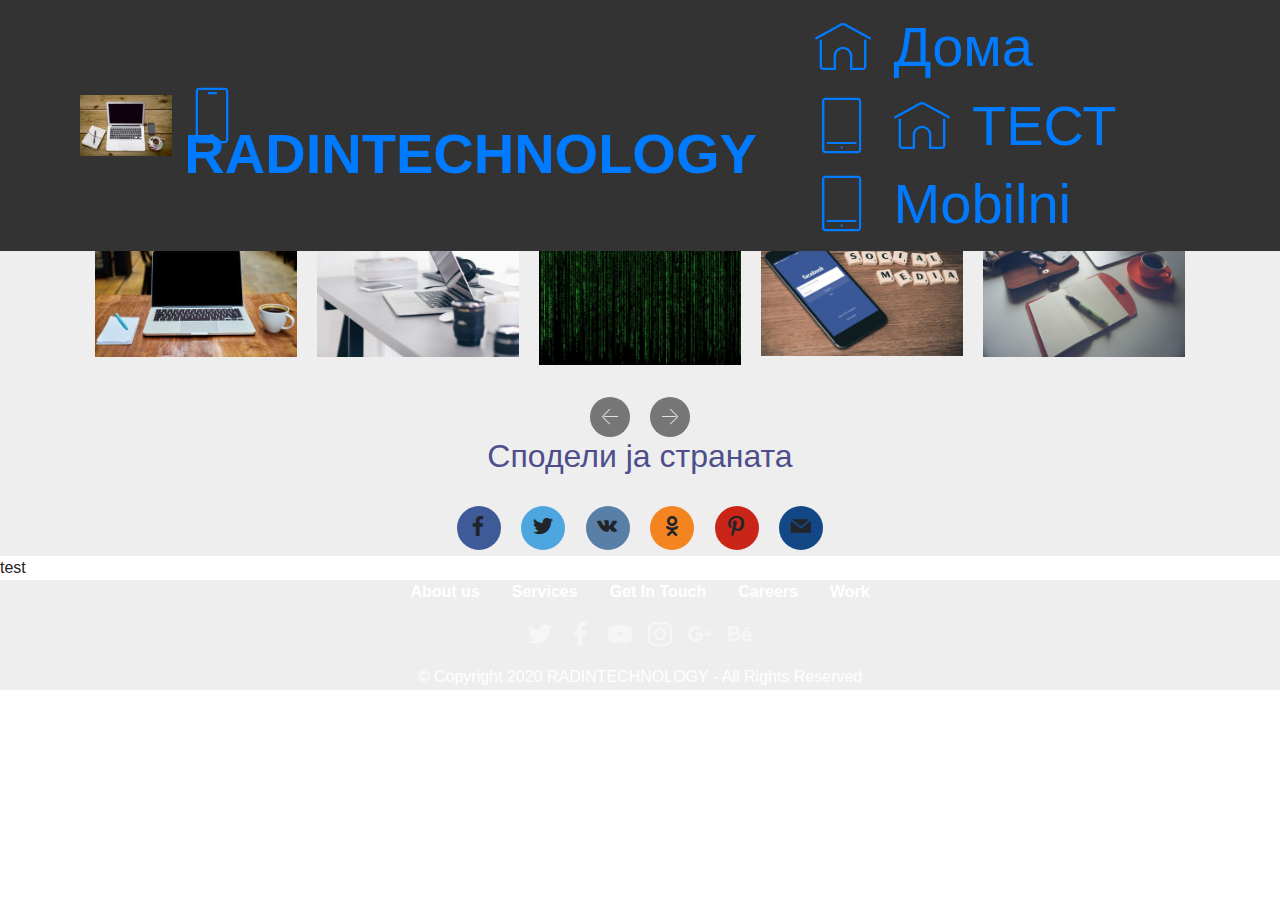
==== commit 5fc03b77: "create github pages" ====
--- a/index.html
+++ b/index.html
@@ -63,7 +63,7 @@
     </nav>
 </section>
 
-<section class="engine"><a href="https://mobirise.info/j">website templates</a></section><section class="clients cid-rL5kXJ9ujO" data-interval="false" id="clients-a">
+<section class="engine"><a href="https://mobirise.info/n">simple website templates</a></section><section class="clients cid-rL5kXJ9ujO" data-interval="false" id="clients-a">
       
 
     
@@ -72,7 +72,7 @@
                 <div class="col-12 align-center">
                     <h2 class="mbr-section-title pb-3 mbr-fonts-style display-2">RadinTechnology</h2>
                     <h3 class="mbr-section-subtitle mbr-light mbr-fonts-style display-5">
-                        Добредојдовте на страната на Radintechnology3</h3>
+                        Добредојдовте на страната на Radintechnology2</h3>
                 </div>
             </div>
         </div>
@@ -178,82 +178,10 @@
     </div>
 </section>
 
-<table style="width:100%" class="cid-rOvrbIapca" id="custom-html-i" data-rv-view="402">
-  <tbody><tr>
-    <th>Firstname</th>
-    <th>Lastname</th>
-    <th>Age</th>
-  </tr>
-  <tr>
-    <td>Jill</td>
-    <td>Smith</td>
-    <td>50</td>
-  </tr>
-  <tr>
-    <td>Eve</td>
-    <td>Jackson</td>
-    <td>94</td>
-  </tr>
-</tbody></table>
-
-<div class="cid-rOvlX336Uc" id="custom-html-e" data-rv-view="403"> 
+<div class="cid-rOvlX336Uc" id="custom-html-e" data-rv-view="536"> 
    test <table>
     <tbody><tr></tr>
   </tbody></table></div>
-
-<section class="mbr-section form2 cid-rOvmLME775" id="form-h" data-rv-view="404">
-
-      
-  
-    
-   <div class="container">
-        <div class="media-container-row">
-            <div class="col-md-6 col-lg-6 block-content">
-                <div class="form-block">
-                    <div class="bg"></div>
-
-                  <form enctype="text/plain" class="mbr-form form-with-styler" data-form-title="DeltaPi Form" action="mailto:radin82@gmail.com" method="post">
-                  <div class="dragArea form-row">
-                  <div class="col-lg-12">
-                  <h4 class="mbr-fonts-style display-5">MailTo Contact Form</h4>
-                  </div>
-                  <div class="col-lg-12">
-                  <hr>
-                  </div>
-                  
-                                      
-                  <div data-for="subject" class="col-lg-12 form-group">
-                  <input type="text" name="subject" placeholder="Subject" data-form-field="subject" class="form-control display-7" required="required" value="">
-                  </div>
-                  <div class="col-lg-12 form-group" data-for="message">
-                  <textarea name="body" placeholder="Message" data-form-field="body" class="form-control display-7" rows="5" required="required" value=""></textarea>
-                  </div>
-                  <div class="col-md-12 input-group-btn mt-2">
-                  <button type="submit" class="btn btn-primary btn-form btn-bgr display-4">Send</button>
-                  </div>  
-                  </div>
-                  </form>
-
-                </div>
-            </div>
-            <div class="col-md-6 col-lg-6">
-                <div class="text-block">
-                    
-                    
-                    
-                    
-                </div>
-                <div class="media-container-row">
-                    <div class="mbr-figure" style="width: 90%;">
-                      <img src="assets/images/contactus.webp" alt="DeltaPi" title="" media-simple="true">  
-                    </div>
-                </div>
-                
-            </div>
-        </div>
-    </div>
-
-</section>
 
 <section once="footers" class="cid-rL5mdv2a9o" id="footer7-c">
 
--- a/assets/mobirise/css/mbr-additional.css
+++ b/assets/mobirise/css/mbr-additional.css
@@ -1424,7 +1424,7 @@
 }
 }
 
-.cid-rOvrbIapca {
+.cid-rOvlX336Uc {
 
 padding-top: (@paddingTop * 15px);
 padding-bottom: (@paddingBottom * 15px);
@@ -1432,147 +1432,6 @@
 .mbr-section {
   text-align: center;
   color: #fff;
-}
-}
-
-.cid-rOvlX336Uc {
-
-padding-top: (@paddingTop * 15px);
-padding-bottom: (@paddingBottom * 15px);
-background-color: @bgColor;
-.mbr-section {
-  text-align: center;
-  color: #fff;
-}
-}
-
-.cid-rOvmLME775 {
-@paddingTop: 6;
-@paddingBottom: 6;
-@reverseContent: false;
-@showFormTitle: true;
-@showName: false;
-@showMail: false;
-@formBg: #c1c1c1;
-@formOpacity: 1;
-@actionType: "post";
-@showTitle: false;
-@showSubtitle: false;
-@showText: false;
-@showButtons: false;
-@showMedia: true;
-@mediaSize: 90;
-@showSubText: false;
-@uname__13: "file:///C:/Users/gligorr/AppData/Local/Mobirise.com/Mobirise/radin82_0040gmail_002ecom/addons/deltapi-mailtoform/components/form/../_images/contactus.webp";
-@uname__14: true;
-@uname__15: #4284df;
-@bg-value: #4284df;
-@bg-type: "color";
-@bg-color-value: #4284df;
-@bg-parallax: false;
-@overlay: false;
-@overlayColor: #000000;
-@overlayOpacity: 0.2;
-
-padding-top: (@paddingTop * 15px);
-padding-bottom: (@paddingBottom * 15px);
-& when (@bg-type = 'color') {
-  background-color: @bg-value;
-}
-& when (@bg-type = 'image') {
-  background-image: url(../../../@bg-value);
-}
-h2, h3, h4, p {
-  color: #ffffff;
-}
-.mbr-overlay {
-  z-index: -1;
-}
-.mbr-iconfont {
-  font-size: 48px;
-  padding-right: 1rem;
-}
-.form-control {
-  margin-bottom: 15px;
-  padding: 1.07em 1.07em;
-}
-.subtext {
-  border-top: 1px solid rgba(0, 0, 0, 0.5);
-}
-.media-container-row {
-  -webkit-align-items: center;
-  align-items: center;
-}
-.mbr-text {
-  color: #767676;
-}
-.form-block {
-  padding: 3rem;
-  position: relative;
-  .bg {
-    position: absolute;
-    top: 0;
-    bottom: 0;
-    left: 0;
-    right: 0;
-    background: @formBg;
-    opacity: @formOpacity;
-    z-index: 0;
-  }
-  .form-wrap {
-    position: relative;
-    z-index: 1;
-  }
-}
-a:not([href]):not([tabindex]) {
-  color: #fff;
-  border-radius: 3px;
-}
-.multi-horizontal {
-  flex-grow: 1;
-  -webkit-flex-grow: 1;
-  max-width: 100%;
-}
-.input-group-btn {
-  display: block;
-  text-align: center;
-}
-textarea.form-control {
-  resize: none;
-}
-& when (@reverseContent) {
-  .media-container-row {
-    -webkit-flex-direction: row-reverse;
-    flex-direction: row-reverse;
-  }
-}
-@media (min-width: 768px) {
-  .container > .row > .col-md-6 {
-    &:first-child {
-      padding-right: 30px;
-    }
-    &:last-child {
-      padding-left: 30px;
-    }
-  }
-}
-@media (max-width: 991px) {
-  .google-map {
-    padding-bottom: 2rem;
-  }
-}
-@media (max-width: 767px) {
-  h2 {
-    padding-top: 2rem;
-  }
-}
-@media (max-width: 499px) {
-  .block-content {
-    padding: 0;
-  }
-  .form-block {
-    padding: 1rem;
-  }
 }
 }
 
--- a/assets/mobirise/css/mbr-additional.css
+++ b/assets/mobirise/css/mbr-additional.css
@@ -1424,7 +1424,7 @@
 }
 }
 
-.cid-rOvrbIapca {
+.cid-rOvlX336Uc {
 
 padding-top: (@paddingTop * 15px);
 padding-bottom: (@paddingBottom * 15px);
@@ -1432,147 +1432,6 @@
 .mbr-section {
   text-align: center;
   color: #fff;
-}
-}
-
-.cid-rOvlX336Uc {
-
-padding-top: (@paddingTop * 15px);
-padding-bottom: (@paddingBottom * 15px);
-background-color: @bgColor;
-.mbr-section {
-  text-align: center;
-  color: #fff;
-}
-}
-
-.cid-rOvmLME775 {
-@paddingTop: 6;
-@paddingBottom: 6;
-@reverseContent: false;
-@showFormTitle: true;
-@showName: false;
-@showMail: false;
-@formBg: #c1c1c1;
-@formOpacity: 1;
-@actionType: "post";
-@showTitle: false;
-@showSubtitle: false;
-@showText: false;
-@showButtons: false;
-@showMedia: true;
-@mediaSize: 90;
-@showSubText: false;
-@uname__13: "file:///C:/Users/gligorr/AppData/Local/Mobirise.com/Mobirise/radin82_0040gmail_002ecom/addons/deltapi-mailtoform/components/form/../_images/contactus.webp";
-@uname__14: true;
-@uname__15: #4284df;
-@bg-value: #4284df;
-@bg-type: "color";
-@bg-color-value: #4284df;
-@bg-parallax: false;
-@overlay: false;
-@overlayColor: #000000;
-@overlayOpacity: 0.2;
-
-padding-top: (@paddingTop * 15px);
-padding-bottom: (@paddingBottom * 15px);
-& when (@bg-type = 'color') {
-  background-color: @bg-value;
-}
-& when (@bg-type = 'image') {
-  background-image: url(../../../@bg-value);
-}
-h2, h3, h4, p {
-  color: #ffffff;
-}
-.mbr-overlay {
-  z-index: -1;
-}
-.mbr-iconfont {
-  font-size: 48px;
-  padding-right: 1rem;
-}
-.form-control {
-  margin-bottom: 15px;
-  padding: 1.07em 1.07em;
-}
-.subtext {
-  border-top: 1px solid rgba(0, 0, 0, 0.5);
-}
-.media-container-row {
-  -webkit-align-items: center;
-  align-items: center;
-}
-.mbr-text {
-  color: #767676;
-}
-.form-block {
-  padding: 3rem;
-  position: relative;
-  .bg {
-    position: absolute;
-    top: 0;
-    bottom: 0;
-    left: 0;
-    right: 0;
-    background: @formBg;
-    opacity: @formOpacity;
-    z-index: 0;
-  }
-  .form-wrap {
-    position: relative;
-    z-index: 1;
-  }
-}
-a:not([href]):not([tabindex]) {
-  color: #fff;
-  border-radius: 3px;
-}
-.multi-horizontal {
-  flex-grow: 1;
-  -webkit-flex-grow: 1;
-  max-width: 100%;
-}
-.input-group-btn {
-  display: block;
-  text-align: center;
-}
-textarea.form-control {
-  resize: none;
-}
-& when (@reverseContent) {
-  .media-container-row {
-    -webkit-flex-direction: row-reverse;
-    flex-direction: row-reverse;
-  }
-}
-@media (min-width: 768px) {
-  .container > .row > .col-md-6 {
-    &:first-child {
-      padding-right: 30px;
-    }
-    &:last-child {
-      padding-left: 30px;
-    }
-  }
-}
-@media (max-width: 991px) {
-  .google-map {
-    padding-bottom: 2rem;
-  }
-}
-@media (max-width: 767px) {
-  h2 {
-    padding-top: 2rem;
-  }
-}
-@media (max-width: 499px) {
-  .block-content {
-    padding: 0;
-  }
-  .form-block {
-    padding: 1rem;
-  }
 }
 }
 
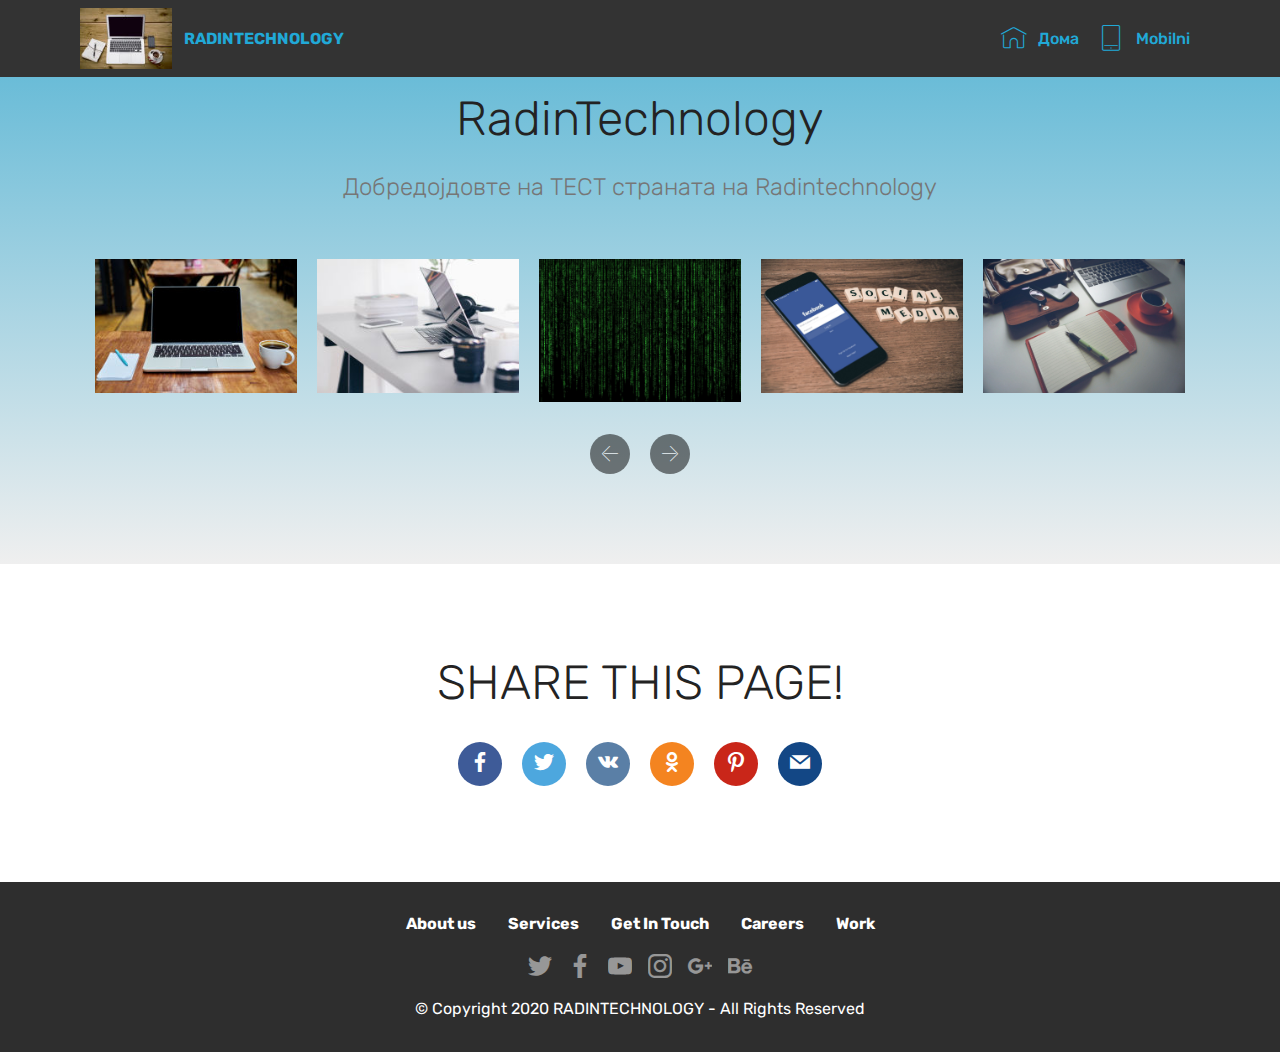
==== commit 57e634f5: "create github pages" ====
--- a/index.html
+++ b/index.html
@@ -1,5 +1,5 @@
 <!DOCTYPE html>
-<html>
+<html  >
 <head>
   <!-- Site made with Mobirise Website Builder v4.11.6, https://mobirise.com -->
   <meta charset="UTF-8">
@@ -44,7 +44,7 @@
                          <img src="assets/images/mbr-122x81.jpg" alt="Mobirise" title="" style="height: 3.8rem;">
                     </a>
                 </span>
-                <span class="navbar-caption-wrap"><a class="navbar-caption text-primary display-4" href="http://radintechnology.com"><span class="mbri-mobile mbr-iconfont mbr-iconfont-btn"></span>
+                <span class="navbar-caption-wrap"><a class="navbar-caption text-primary display-4" href="http://radintechnology.com">
                         RADINTECHNOLOGY</a></span>
             </div>
         </div>
@@ -54,16 +54,13 @@
                         <span class="mbri-home mbr-iconfont mbr-iconfont-btn"></span>Дома</a>
                 </li><li class="nav-item"><a class="nav-link link text-primary display-4" href="page2.html#header8-5" aria-expanded="true"><span class="mbri-tablet-vertical mbr-iconfont mbr-iconfont-btn"></span>
                         
-               <span class="mbri-home mbr-iconfont mbr-iconfont-btn"></span>ТЕСТ</a>
-                </li><li class="nav-item"><a class="nav-link link text-primary display-4" href="page2.html#header8-5" aria-expanded="true"><span class="mbri-tablet-vertical mbr-iconfont mbr-iconfont-btn"></span>
-              
                         Mobilni</a></li></ul>
             
         </div>
     </nav>
 </section>
 
-<section class="engine"><a href="https://mobirise.info/n">simple website templates</a></section><section class="clients cid-rL5kXJ9ujO" data-interval="false" id="clients-a">
+<section class="engine"><a href="https://mobirise.info/s">bootstrap themes</a></section><section class="clients cid-rL5kXJ9ujO" data-interval="false" id="clients-a">
       
 
     
@@ -72,7 +69,7 @@
                 <div class="col-12 align-center">
                     <h2 class="mbr-section-title pb-3 mbr-fonts-style display-2">RadinTechnology</h2>
                     <h3 class="mbr-section-subtitle mbr-light mbr-fonts-style display-5">
-                        Добредојдовте на страната на Radintechnology2</h3>
+                        Добредојдовте на ТЕСТ страната на Radintechnology</h3>
                 </div>
             </div>
         </div>
@@ -149,8 +146,9 @@
     <div class="container">
         <div class="media-container-row">
             <div class="col-md-8 align-center">
-                <h2 class="pb-3 mbr-section-title mbr-fonts-style display-5">
-                    Сподели ја страната</h2>
+                <h2 class="pb-3 mbr-section-title mbr-fonts-style display-2">
+                    SHARE THIS PAGE!
+                </h2>
                 <div>
                     <div class="mbr-social-likes">
                         <span class="btn btn-social socicon-bg-facebook facebook mx-2" title="Share link on Facebook">
@@ -177,11 +175,6 @@
         </div>
     </div>
 </section>
-
-<div class="cid-rOvlX336Uc" id="custom-html-e" data-rv-view="536"> 
-   test <table>
-    <tbody><tr></tr>
-  </tbody></table></div>
 
 <section once="footers" class="cid-rL5mdv2a9o" id="footer7-c">
 
--- a/assets/mobirise/css/mbr-additional.css
+++ b/assets/mobirise/css/mbr-additional.css
@@ -1,1209 +1,1166 @@
 @import url(https://fonts.googleapis.com/css?family=Rubik:300,300i,400,400i,500,500i,700,700i,900,900i&display=swap);
-@import url(https://fonts.googleapis.com/css?family=Roboto+Condensed:300,300i,400,400i,700,700i&display=swap);
-@primaryColor: #21a9d7;
-@secondaryColor: #ff3366;
-@successColor: #F7ED4A;
-@infoColor: #82786E;
-@warningColor: #879A9F;
-@dangerColor: #B1A374;
-@mainFont: Rubik;
-@display1Font: 'Rubik', sans-serif;
-@display1Size: 4.25;
-@display2Font: 'Roboto Condensed', sans-serif;
-@display2Size: 3;
-@display5Font: 'Rubik', sans-serif;
-@display5Size: 1.5;
-@display7Font: 'Rubik', sans-serif;
-@display7Size: 1;
-@display4Font: 'Rubik', sans-serif;
-@display4Size: 1;
-@isRoundedButtons: true;
-@isAnimatedOnScroll: false;
-@isScrollToTopButton: false;
-@btn-font-size: .8rem;
-@btn-border-radius: 3px;
-@btn-padding-y: 1rem;
-@btn-padding-x: 3rem;
-@btn-font-size-sm: .8rem;
-@btn-border-radius-sm: 3px;
-@btn-padding-y-sm: .6rem;
-@btn-padding-x-sm: 1.5rem;
-@btn-font-size-md: 1rem;
-@btn-border-radius-md: 3px;
-@btn-padding-y-md: 1rem;
-@btn-padding-x-md: 3rem;
-@btn-font-size-lg: 1.2rem;
-@btn-border-radius-lg: 3px;
-@btn-padding-y-lg: 1.2rem;
-@btn-padding-x-lg: 3.2rem;
-
-// FONTS
-
-body {
-    font-family: @mainFont;
-}
-
-.display-1 {
-    font-family: @display1Font;
-    font-size: @display1Size *1rem;
-    font-display: swap;
-
-    >.mbr-iconfont {
-        font-size: @display1Size *1.6rem;
-    }
-}
-
-.display-2 {
-    font-family: @display2Font;
-    font-size: @display2Size *1rem;
-    font-display: swap;
-
-    >.mbr-iconfont {
-        font-size: @display2Size *1.6rem;
-    }
-}
-
-.display-4 {
-    font-family: @display4Font;
-    font-size: @display4Size *1rem;
-    font-display: swap;
-
-    >.mbr-iconfont {
-        font-size: @display4Size *1.6rem;
-    }
-}
-
-.display-5 {
-    font-family: @display5Font;
-    font-size: @display5Size *1rem;
-    font-display: swap;
-
-    >.mbr-iconfont {
-        font-size: @display5Size *1.6rem;
-    }
-}
-
-.display-7 {
-    font-family: @display7Font;
-    font-size: @display7Size *1rem;
-    font-display: swap;
-
-    >.mbr-iconfont {
-        font-size: @display7Size *1.6rem;
-    }
-}
-
-/* ---- Fluid typography for mobile devices ---- */
-
-/* 1.4 - font scale ratio ( bootstrap == 1.42857 ) */
-/* 100vw - current viewport width */
-/* (48 - 20)  48 == 48rem == 768px, 20 == 20rem == 320px(minimal supported viewport) */
-/* 0.65 - min scale variable, may vary */
-
-@media (max-width: 768px) {
-    .display-1 {
-        @display1Size-min: @display1Size - (@display1Size - 1) * 0.65;
-        font-size: @display1Size * 0.8rem;
-        font-size:~"calc( @{display1Size-min}rem + (@{display1Size} - @{display1Size-min}) * ((100vw - 20rem) / (48 - 20)))";
-        line-height:~"calc( 1.4 * (@{display1Size-min}rem + (@{display1Size} - @{display1Size-min}) * ((100vw - 20rem) / (48 - 20))))";
-    }
-
-    .display-2 {
-        @display2Size-min: @display2Size - (@display2Size - 1) * 0.65;
-        font-size: @display2Size * 0.8rem;
-        font-size:~"calc( @{display2Size-min}rem + (@{display2Size} - @{display2Size-min}) * ((100vw - 20rem) / (48 - 20)))";
-        line-height:~"calc( 1.4 * (@{display2Size-min}rem + (@{display2Size} - @{display2Size-min}) * ((100vw - 20rem) / (48 - 20))))";
-    }
-
-    .display-4 {
-        @display4Size-min: @display4Size - (@display4Size - 1) * 0.65;
-        font-size: @display4Size * 0.8rem;
-        font-size:~"calc( @{display4Size-min}rem + (@{display4Size} - @{display4Size-min}) * ((100vw - 20rem) / (48 - 20)))";
-        line-height:~"calc( 1.4 * (@{display4Size-min}rem + (@{display4Size} - @{display4Size-min}) * ((100vw - 20rem) / (48 - 20))))";
-    }
-
-    .display-5 {
-        @display5Size-min: @display5Size - (@display5Size - 1) * 0.65;
-        font-size: @display5Size * 0.8rem;
-        font-size:~"calc( @{display5Size-min}rem + (@{display5Size} - @{display5Size-min}) * ((100vw - 20rem) / (48 - 20)))";
-        line-height:~"calc( 1.4 * (@{display5Size-min}rem + (@{display5Size} - @{display5Size-min}) * ((100vw - 20rem) / (48 - 20))))";
-    }
-}
-
-/* Buttons */
-.button-variant(@background) {
-    @color: contrast(@background, darken(@background, 50%), #ffffff, 60%);
-    @border: @background;
-    @active-color: @color;
-    @active-border: @active-background;
-
-    @active-background: if(eq(@background, @color),
-        #d4d4d4,
-        darken(@background, 15%));
-
-    &,
-    &:active {
-        background-color: @background  !important;
-        border-color: @border  !important;
-        color: @color  !important;
-    }
-
-    &:hover,
-    &:focus,
-    &.focus,
-    &.active {
-        color: @active-color  !important;
-        background-color: @active-background  !important;
-        border-color: @active-border  !important;
-    }
-
-    &.disabled,
-    &:disabled {
-        color: @active-color  !important;
-        background-color: @active-background  !important;
-        border-color: @active-border  !important;
-    }
-
-}
-
-.button-outline-variant(@color) {
-    @active-color: contrast(@color, darken(@color, 50%), #ffffff, 60%);
-    @active-background: @color;
-    @new-color: if(eq(@color, @active-color),
-        #fff,
-        darken(@color, 20%));
-
-    &,
-    &:active {
-        background: none;
-        border-color: @new-color;
-        color: @new-color;
-    }
-
-    &:hover,
-    &:focus,
-    &.focus,
-    &.active {
-        color: @active-color;
-        background-color: @active-background;
-        border-color: @active-background;
-    }
-
-    &.disabled,
-    &:disabled {
-        color: @active-color  !important;
-        background-color: @active-background  !important;
-        border-color: @active-background  !important;
-    }
-}
-
-.plan-variant(@className, @color) {
-    &@{className} {
-
-        .mbr-plan-subtitle,
-        .mbr-plan-price-desc {
-            @max: max(red(@color), green(@color), blue(@color));
-
-            & when (@max > 200) {
-                color: lighten(@color, 40%);
-            }
-
-            & when (@max > 85) and (@max <=200) {
-                color: lighten(@color, 25%);
-            }
-
-            & when (@max > 50) and (@max <=85) {
-                color: lighten(@color, 45%);
-            }
-
-            & when (@max <=50) {
-                color: lighten(@color, 70%);
-            }
-        }
-    }
-}
 
 
 
 
 
-.button-size(@btn-padding-y, @btn-padding-x, @btn-font-size, @btn-border-radius) {
-    padding: @btn-padding-y @btn-padding-x;
-    border-radius: @btn-border-radius;
-}
-
+body {
+  font-family: Rubik;
+}
+.display-1 {
+  font-family: 'Rubik', sans-serif;
+  font-size: 4.25rem;
+  font-display: swap;
+}
+.display-1 > .mbr-iconfont {
+  font-size: 6.8rem;
+}
+.display-2 {
+  font-family: 'Rubik', sans-serif;
+  font-size: 3rem;
+  font-display: swap;
+}
+.display-2 > .mbr-iconfont {
+  font-size: 4.8rem;
+}
+.display-4 {
+  font-family: 'Rubik', sans-serif;
+  font-size: 1rem;
+  font-display: swap;
+}
+.display-4 > .mbr-iconfont {
+  font-size: 1.6rem;
+}
+.display-5 {
+  font-family: 'Rubik', sans-serif;
+  font-size: 1.5rem;
+  font-display: swap;
+}
+.display-5 > .mbr-iconfont {
+  font-size: 2.4rem;
+}
+.display-7 {
+  font-family: 'Rubik', sans-serif;
+  font-size: 1rem;
+  font-display: swap;
+}
+.display-7 > .mbr-iconfont {
+  font-size: 1.6rem;
+}
+/* ---- Fluid typography for mobile devices ---- */
+/* 1.4 - font scale ratio ( bootstrap == 1.42857 ) */
+/* 100vw - current viewport width */
+/* (48 - 20)  48 == 48rem == 768px, 20 == 20rem == 320px(minimal supported viewport) */
+/* 0.65 - min scale variable, may vary */
+@media (max-width: 768px) {
+  .display-1 {
+    font-size: 3.4rem;
+    font-size: calc( 2.1374999999999997rem + (4.25 - 2.1374999999999997) * ((100vw - 20rem) / (48 - 20)));
+    line-height: calc( 1.4 * (2.1374999999999997rem + (4.25 - 2.1374999999999997) * ((100vw - 20rem) / (48 - 20))));
+  }
+  .display-2 {
+    font-size: 2.4rem;
+    font-size: calc( 1.7rem + (3 - 1.7) * ((100vw - 20rem) / (48 - 20)));
+    line-height: calc( 1.4 * (1.7rem + (3 - 1.7) * ((100vw - 20rem) / (48 - 20))));
+  }
+  .display-4 {
+    font-size: 0.8rem;
+    font-size: calc( 1rem + (1 - 1) * ((100vw - 20rem) / (48 - 20)));
+    line-height: calc( 1.4 * (1rem + (1 - 1) * ((100vw - 20rem) / (48 - 20))));
+  }
+  .display-5 {
+    font-size: 1.2rem;
+    font-size: calc( 1.175rem + (1.5 - 1.175) * ((100vw - 20rem) / (48 - 20)));
+    line-height: calc( 1.4 * (1.175rem + (1.5 - 1.175) * ((100vw - 20rem) / (48 - 20))));
+  }
+}
+/* Buttons */
 .btn {
-    .button-size(@btn-padding-y, @btn-padding-x, @btn-font-size, @btn-border-radius);
-}
-
+  padding: 1rem 3rem;
+  border-radius: 3px;
+}
 .btn-sm {
-    .button-size(@btn-padding-y-sm, @btn-padding-x-sm, @btn-font-size-sm, @btn-border-radius-sm);
-}
-
+  padding: 0.6rem 1.5rem;
+  border-radius: 3px;
+}
 .btn-md {
-    .button-size(@btn-padding-y-md, @btn-padding-x-md, @btn-font-size-md, @btn-border-radius-md);
-}
-
+  padding: 1rem 3rem;
+  border-radius: 3px;
+}
 .btn-lg {
-    .button-size(@btn-padding-y-lg, @btn-padding-x-lg, @btn-font-size-lg, @btn-border-radius-lg);
-}
-
+  padding: 1.2rem 3.2rem;
+  border-radius: 3px;
+}
 .bg-primary {
-    background-color: @primaryColor  !important;
-}
-
+  background-color: #21a9d7 !important;
+}
 .bg-success {
-    background-color: @successColor  !important;
-}
-
+  background-color: #f7ed4a !important;
+}
 .bg-info {
-    background-color: @infoColor  !important;
-}
-
+  background-color: #82786e !important;
+}
 .bg-warning {
-    background-color: @warningColor  !important;
-}
-
+  background-color: #879a9f !important;
+}
 .bg-danger {
-    background-color: @dangerColor  !important;
-}
-
-.btn-primary {
-    .button-variant(@primaryColor);
-}
-
-.btn-secondary {
-    .button-variant(@secondaryColor);
-}
-
-.btn-info {
-    .button-variant(@infoColor);
-}
-
-.btn-success {
-    .button-variant(@successColor);
-}
-
-.btn-warning {
-    .button-variant(@warningColor);
-}
-
-.btn-danger {
-    .button-variant(@dangerColor);
-}
-
+  background-color: #b1a374 !important;
+}
+.btn-primary,
+.btn-primary:active {
+  background-color: #21a9d7 !important;
+  border-color: #21a9d7 !important;
+  color: #ffffff !important;
+}
+.btn-primary:hover,
+.btn-primary:focus,
+.btn-primary.focus,
+.btn-primary.active {
+  color: #ffffff !important;
+  background-color: #177595 !important;
+  border-color: #177595 !important;
+}
+.btn-primary.disabled,
+.btn-primary:disabled {
+  color: #ffffff !important;
+  background-color: #177595 !important;
+  border-color: #177595 !important;
+}
+.btn-secondary,
+.btn-secondary:active {
+  background-color: #ff3366 !important;
+  border-color: #ff3366 !important;
+  color: #ffffff !important;
+}
+.btn-secondary:hover,
+.btn-secondary:focus,
+.btn-secondary.focus,
+.btn-secondary.active {
+  color: #ffffff !important;
+  background-color: #e50039 !important;
+  border-color: #e50039 !important;
+}
+.btn-secondary.disabled,
+.btn-secondary:disabled {
+  color: #ffffff !important;
+  background-color: #e50039 !important;
+  border-color: #e50039 !important;
+}
+.btn-info,
+.btn-info:active {
+  background-color: #82786e !important;
+  border-color: #82786e !important;
+  color: #ffffff !important;
+}
+.btn-info:hover,
+.btn-info:focus,
+.btn-info.focus,
+.btn-info.active {
+  color: #ffffff !important;
+  background-color: #59524b !important;
+  border-color: #59524b !important;
+}
+.btn-info.disabled,
+.btn-info:disabled {
+  color: #ffffff !important;
+  background-color: #59524b !important;
+  border-color: #59524b !important;
+}
+.btn-success,
+.btn-success:active {
+  background-color: #f7ed4a !important;
+  border-color: #f7ed4a !important;
+  color: #3f3c03 !important;
+}
+.btn-success:hover,
+.btn-success:focus,
+.btn-success.focus,
+.btn-success.active {
+  color: #3f3c03 !important;
+  background-color: #eadd0a !important;
+  border-color: #eadd0a !important;
+}
+.btn-success.disabled,
+.btn-success:disabled {
+  color: #3f3c03 !important;
+  background-color: #eadd0a !important;
+  border-color: #eadd0a !important;
+}
+.btn-warning,
+.btn-warning:active {
+  background-color: #879a9f !important;
+  border-color: #879a9f !important;
+  color: #ffffff !important;
+}
+.btn-warning:hover,
+.btn-warning:focus,
+.btn-warning.focus,
+.btn-warning.active {
+  color: #ffffff !important;
+  background-color: #617479 !important;
+  border-color: #617479 !important;
+}
+.btn-warning.disabled,
+.btn-warning:disabled {
+  color: #ffffff !important;
+  background-color: #617479 !important;
+  border-color: #617479 !important;
+}
+.btn-danger,
+.btn-danger:active {
+  background-color: #b1a374 !important;
+  border-color: #b1a374 !important;
+  color: #ffffff !important;
+}
+.btn-danger:hover,
+.btn-danger:focus,
+.btn-danger.focus,
+.btn-danger.active {
+  color: #ffffff !important;
+  background-color: #8b7d4e !important;
+  border-color: #8b7d4e !important;
+}
+.btn-danger.disabled,
+.btn-danger:disabled {
+  color: #ffffff !important;
+  background-color: #8b7d4e !important;
+  border-color: #8b7d4e !important;
+}
 .btn-white {
-    .button-variant(#ffffff);
-    color: #333333 !important;
-}
-
-.btn-black {
-    .button-variant(#333333);
-}
-
-.btn-primary-outline {
-    .button-outline-variant(@primaryColor);
-}
-
-.btn-secondary-outline {
-    .button-outline-variant(@secondaryColor);
-}
-
-.btn-info-outline {
-    .button-outline-variant(@infoColor);
-}
-
-.btn-success-outline {
-    .button-outline-variant(@successColor);
-}
-
-.btn-warning-outline {
-    .button-outline-variant(@warningColor);
-}
-
-.btn-danger-outline {
-    .button-outline-variant(@dangerColor);
-}
-
-.btn-black-outline {
-    .button-outline-variant(#333333);
-}
-
-.btn-white-outline {
-
-    &,
-    &:active,
-    &.active {
-        background: none;
-        border-color: #ffffff;
-        color: #ffffff;
-    }
-
-    &:hover,
-    &:focus,
-    &.focus {
-        color: #333333;
-        background-color: #ffffff;
-        border-color: #ffffff;
-    }
-
-}
-
+  color: #333333 !important;
+}
+.btn-white,
+.btn-white:active {
+  background-color: #ffffff !important;
+  border-color: #ffffff !important;
+  color: #808080 !important;
+}
+.btn-white:hover,
+.btn-white:focus,
+.btn-white.focus,
+.btn-white.active {
+  color: #808080 !important;
+  background-color: #d9d9d9 !important;
+  border-color: #d9d9d9 !important;
+}
+.btn-white.disabled,
+.btn-white:disabled {
+  color: #808080 !important;
+  background-color: #d9d9d9 !important;
+  border-color: #d9d9d9 !important;
+}
+.btn-black,
+.btn-black:active {
+  background-color: #333333 !important;
+  border-color: #333333 !important;
+  color: #ffffff !important;
+}
+.btn-black:hover,
+.btn-black:focus,
+.btn-black.focus,
+.btn-black.active {
+  color: #ffffff !important;
+  background-color: #0d0d0d !important;
+  border-color: #0d0d0d !important;
+}
+.btn-black.disabled,
+.btn-black:disabled {
+  color: #ffffff !important;
+  background-color: #0d0d0d !important;
+  border-color: #0d0d0d !important;
+}
+.btn-primary-outline,
+.btn-primary-outline:active {
+  background: none;
+  border-color: #13637f;
+  color: #13637f;
+}
+.btn-primary-outline:hover,
+.btn-primary-outline:focus,
+.btn-primary-outline.focus,
+.btn-primary-outline.active {
+  color: #ffffff;
+  background-color: #21a9d7;
+  border-color: #21a9d7;
+}
+.btn-primary-outline.disabled,
+.btn-primary-outline:disabled {
+  color: #ffffff !important;
+  background-color: #21a9d7 !important;
+  border-color: #21a9d7 !important;
+}
+.btn-secondary-outline,
+.btn-secondary-outline:active {
+  background: none;
+  border-color: #cc0033;
+  color: #cc0033;
+}
+.btn-secondary-outline:hover,
+.btn-secondary-outline:focus,
+.btn-secondary-outline.focus,
+.btn-secondary-outline.active {
+  color: #ffffff;
+  background-color: #ff3366;
+  border-color: #ff3366;
+}
+.btn-secondary-outline.disabled,
+.btn-secondary-outline:disabled {
+  color: #ffffff !important;
+  background-color: #ff3366 !important;
+  border-color: #ff3366 !important;
+}
+.btn-info-outline,
+.btn-info-outline:active {
+  background: none;
+  border-color: #4b453f;
+  color: #4b453f;
+}
+.btn-info-outline:hover,
+.btn-info-outline:focus,
+.btn-info-outline.focus,
+.btn-info-outline.active {
+  color: #ffffff;
+  background-color: #82786e;
+  border-color: #82786e;
+}
+.btn-info-outline.disabled,
+.btn-info-outline:disabled {
+  color: #ffffff !important;
+  background-color: #82786e !important;
+  border-color: #82786e !important;
+}
+.btn-success-outline,
+.btn-success-outline:active {
+  background: none;
+  border-color: #d2c609;
+  color: #d2c609;
+}
+.btn-success-outline:hover,
+.btn-success-outline:focus,
+.btn-success-outline.focus,
+.btn-success-outline.active {
+  color: #3f3c03;
+  background-color: #f7ed4a;
+  border-color: #f7ed4a;
+}
+.btn-success-outline.disabled,
+.btn-success-outline:disabled {
+  color: #3f3c03 !important;
+  background-color: #f7ed4a !important;
+  border-color: #f7ed4a !important;
+}
+.btn-warning-outline,
+.btn-warning-outline:active {
+  background: none;
+  border-color: #55666b;
+  color: #55666b;
+}
+.btn-warning-outline:hover,
+.btn-warning-outline:focus,
+.btn-warning-outline.focus,
+.btn-warning-outline.active {
+  color: #ffffff;
+  background-color: #879a9f;
+  border-color: #879a9f;
+}
+.btn-warning-outline.disabled,
+.btn-warning-outline:disabled {
+  color: #ffffff !important;
+  background-color: #879a9f !important;
+  border-color: #879a9f !important;
+}
+.btn-danger-outline,
+.btn-danger-outline:active {
+  background: none;
+  border-color: #7a6e45;
+  color: #7a6e45;
+}
+.btn-danger-outline:hover,
+.btn-danger-outline:focus,
+.btn-danger-outline.focus,
+.btn-danger-outline.active {
+  color: #ffffff;
+  background-color: #b1a374;
+  border-color: #b1a374;
+}
+.btn-danger-outline.disabled,
+.btn-danger-outline:disabled {
+  color: #ffffff !important;
+  background-color: #b1a374 !important;
+  border-color: #b1a374 !important;
+}
+.btn-black-outline,
+.btn-black-outline:active {
+  background: none;
+  border-color: #000000;
+  color: #000000;
+}
+.btn-black-outline:hover,
+.btn-black-outline:focus,
+.btn-black-outline.focus,
+.btn-black-outline.active {
+  color: #ffffff;
+  background-color: #333333;
+  border-color: #333333;
+}
+.btn-black-outline.disabled,
+.btn-black-outline:disabled {
+  color: #ffffff !important;
+  background-color: #333333 !important;
+  border-color: #333333 !important;
+}
+.btn-white-outline,
+.btn-white-outline:active,
+.btn-white-outline.active {
+  background: none;
+  border-color: #ffffff;
+  color: #ffffff;
+}
+.btn-white-outline:hover,
+.btn-white-outline:focus,
+.btn-white-outline.focus {
+  color: #333333;
+  background-color: #ffffff;
+  border-color: #ffffff;
+}
 .text-primary {
-    color: @primaryColor  !important;
-}
-
+  color: #21a9d7 !important;
+}
 .text-secondary {
-    color: @secondaryColor  !important;
-}
-
+  color: #ff3366 !important;
+}
 .text-success {
-    color: @successColor  !important;
-}
-
+  color: #f7ed4a !important;
+}
 .text-info {
-    color: @infoColor  !important;
-}
-
+  color: #82786e !important;
+}
 .text-warning {
-    color: @warningColor  !important;
-}
-
+  color: #879a9f !important;
+}
 .text-danger {
-    color: @dangerColor  !important;
-}
-
+  color: #b1a374 !important;
+}
 .text-white {
-    color: #ffffff !important;
-}
-
+  color: #ffffff !important;
+}
 .text-black {
-    color: #000000 !important;
-}
-
+  color: #000000 !important;
+}
 a.text-primary:hover,
 a.text-primary:focus {
-    color: darken(@primaryColor, 20%) !important;
-}
-
+  color: #13637f !important;
+}
 a.text-secondary:hover,
 a.text-secondary:focus {
-    color: darken(@secondaryColor, 20%) !important;
-}
-
+  color: #cc0033 !important;
+}
 a.text-success:hover,
 a.text-success:focus {
-    color: darken(@successColor, 20%) !important;
-}
-
+  color: #d2c609 !important;
+}
 a.text-info:hover,
 a.text-info:focus {
-    color: darken(@infoColor, 20%) !important;
-}
-
+  color: #4b453f !important;
+}
 a.text-warning:hover,
 a.text-warning:focus {
-    color: darken(@warningColor, 20%) !important;
-}
-
+  color: #55666b !important;
+}
 a.text-danger:hover,
 a.text-danger:focus {
-    color: darken(@dangerColor, 20%) !important;
-}
-
+  color: #7a6e45 !important;
+}
 a.text-white:hover,
 a.text-white:focus {
-    color: darken(#ffffff, 30%) !important;
-}
-
+  color: #b3b3b3 !important;
+}
 a.text-black:hover,
 a.text-black:focus {
-    color: lighten(#000000, 30%) !important;
-}
-
+  color: #4d4d4d !important;
+}
 .alert-success {
-    background-color: #70c770;
-}
-
+  background-color: #70c770;
+}
 .alert-info {
-    background-color: @infoColor;
-}
-
+  background-color: #82786e;
+}
 .alert-warning {
-    background-color: @warningColor;
-}
-
+  background-color: #879a9f;
+}
 .alert-danger {
-    background-color: @dangerColor;
-}
-
+  background-color: #b1a374;
+}
 .mbr-section-btn a.btn:not(.btn-form) {
-
-    &:hover,
-    &:focus {
-        box-shadow: none !important;
-    }
-
-    & when (@isRoundedButtons) {
-        border-radius: 100px;
-
-        &:hover,
-        &:focus {
-            box-shadow: 0 10px 40px 0 rgba(0, 0, 0, .2) !important;
-            -webkit-box-shadow: 0 10px 40px 0 rgba(0, 0, 0, .2) !important;
-        }
-    }
-}
-
-.mbr-gallery-filter li a when(@isRoundedButtons) {
-    border-radius: 100px !important;
-}
-
-.mbr-gallery-filter {
-    li.active .btn {
-        background-color: @primaryColor;
-        border-color: @primaryColor;
-        color: contrast(@primaryColor, darken(@primaryColor, 45%), #ffffff, 60%);
-
-        &:focus {
-            box-shadow: none;
-        }
-    }
-}
-
-.nav-tabs .nav-link when(@isRoundedButtons) {
-    border-radius: 100px !important;
-}
-
+  border-radius: 100px;
+}
+.mbr-section-btn a.btn:not(.btn-form):hover,
+.mbr-section-btn a.btn:not(.btn-form):focus {
+  box-shadow: none !important;
+}
+.mbr-section-btn a.btn:not(.btn-form):hover,
+.mbr-section-btn a.btn:not(.btn-form):focus {
+  box-shadow: 0 10px 40px 0 rgba(0, 0, 0, 0.2) !important;
+  -webkit-box-shadow: 0 10px 40px 0 rgba(0, 0, 0, 0.2) !important;
+}
+.mbr-gallery-filter li a {
+  border-radius: 100px !important;
+}
+.mbr-gallery-filter li.active .btn {
+  background-color: #21a9d7;
+  border-color: #21a9d7;
+  color: #ffffff;
+}
+.mbr-gallery-filter li.active .btn:focus {
+  box-shadow: none;
+}
+.nav-tabs .nav-link {
+  border-radius: 100px !important;
+}
 a,
 a:hover {
-    color: @primaryColor;
-}
-
-.mbr-plan-header {
-    .plan-variant(~'.bg-primary', @primaryColor);
-    .plan-variant(~'.bg-success', @successColor);
-    .plan-variant(~'.bg-info', @infoColor);
-    .plan-variant(~'.bg-warning', @warningColor);
-    .plan-variant(~'.bg-danger', @dangerColor);
-}
-
+  color: #21a9d7;
+}
+.mbr-plan-header.bg-primary .mbr-plan-subtitle,
+.mbr-plan-header.bg-primary .mbr-plan-price-desc {
+  color: #cdedf7;
+}
+.mbr-plan-header.bg-success .mbr-plan-subtitle,
+.mbr-plan-header.bg-success .mbr-plan-price-desc {
+  color: #ffffff;
+}
+.mbr-plan-header.bg-info .mbr-plan-subtitle,
+.mbr-plan-header.bg-info .mbr-plan-price-desc {
+  color: #beb8b2;
+}
+.mbr-plan-header.bg-warning .mbr-plan-subtitle,
+.mbr-plan-header.bg-warning .mbr-plan-price-desc {
+  color: #ced6d8;
+}
+.mbr-plan-header.bg-danger .mbr-plan-subtitle,
+.mbr-plan-header.bg-danger .mbr-plan-price-desc {
+  color: #dfd9c6;
+}
 /* Scroll to top button*/
-.scrollToTop_wraper when not(@isScrollToTopButton) {
-    display: none;
-}
-
-#scrollToTop a when (@isScrollToTopButton) and (@isRoundedButtons) {
-    border-radius: 100px;
-}
-
+.scrollToTop_wraper {
+  display: none;
+}
 .form-control {
-    .display-7;
-}
-
+  font-family: 'Rubik', sans-serif;
+  font-size: 1rem;
+  font-display: swap;
+}
+.form-control > .mbr-iconfont {
+  font-size: 1.6rem;
+}
 blockquote {
-    border-color: @primaryColor;
-}
-
+  border-color: #21a9d7;
+}
 /* Forms */
-.mbr-form {
-    .btn {
-        margin: .4rem 0;
-    }
-
-    .input-group-btn a.btn when(@isRoundedButtons) {
-        border-radius: 100px !important;
-
-        // padding: 1rem 3rem;
-        &:hover {
-            box-shadow: 0 10px 40px 0 rgba(0, 0, 0, .2);
-        }
-    }
-
-    .input-group-btn button[type="submit"] when (@isRoundedButtons) {
-        border-radius: 100px !important;
-        padding: 1rem 3rem;
-
-        &:hover {
-            box-shadow: 0 10px 40px 0 rgba(0, 0, 0, .2);
-        }
-    }
-}
-
-.form2 {
-    .form-control {
-        & when (@isRoundedButtons) {
-            border-top-left-radius: 100px;
-            border-bottom-left-radius: 100px;
-        }
-    }
-
-    .input-group-btn a.btn when(@isRoundedButtons) {
-        border-top-left-radius: 0 !important;
-        border-bottom-left-radius: 0 !important;
-    }
-
-    .input-group-btn button[type="submit"] when(@isRoundedButtons) {
-        border-top-left-radius: 0 !important;
-        border-bottom-left-radius: 0 !important;
-    }
-}
-
-.form3 {
-    input[type="email"] when (@isRoundedButtons) {
-        border-radius: 100px !important;
-    }
-}
-
+.mbr-form .btn {
+  margin: .4rem 0;
+}
+.mbr-form .input-group-btn a.btn {
+  border-radius: 100px !important;
+}
+.mbr-form .input-group-btn a.btn:hover {
+  box-shadow: 0 10px 40px 0 rgba(0, 0, 0, 0.2);
+}
+.mbr-form .input-group-btn button[type="submit"] {
+  border-radius: 100px !important;
+  padding: 1rem 3rem;
+}
+.mbr-form .input-group-btn button[type="submit"]:hover {
+  box-shadow: 0 10px 40px 0 rgba(0, 0, 0, 0.2);
+}
+.form2 .form-control {
+  border-top-left-radius: 100px;
+  border-bottom-left-radius: 100px;
+}
+.form2 .input-group-btn a.btn {
+  border-top-left-radius: 0 !important;
+  border-bottom-left-radius: 0 !important;
+}
+.form2 .input-group-btn button[type="submit"] {
+  border-top-left-radius: 0 !important;
+  border-bottom-left-radius: 0 !important;
+}
+.form3 input[type="email"] {
+  border-radius: 100px !important;
+}
 @media (max-width: 349px) {
-    .form2 {
-        input[type="email"] when (@isRoundedButtons) {
-            border-radius: 100px !important;
-        }
-
-        .input-group-btn a.btn when (@isRoundedButtons) {
-            border-radius: 100px !important;
-        }
-
-        .input-group-btn button[type="submit"] when (@isRoundedButtons) {
-            border-radius: 100px !important;
-        }
-    }
-}
-
+  .form2 input[type="email"] {
+    border-radius: 100px !important;
+  }
+  .form2 .input-group-btn a.btn {
+    border-radius: 100px !important;
+  }
+  .form2 .input-group-btn button[type="submit"] {
+    border-radius: 100px !important;
+  }
+}
 @media (max-width: 767px) {
-    .btn {
-        font-size: .75rem !important;
-
-        .mbr-iconfont {
-            font-size: 1rem !important;
-        }
-    }
-}
-
+  .btn {
+    font-size: .75rem !important;
+  }
+  .btn .mbr-iconfont {
+    font-size: 1rem !important;
+  }
+}
 /* Footer */
-.mbr-footer-content,
-.mbr-footer .mbr-contacts {
-    li {
-        &::before {
-            background: @primaryColor;
-        }
-
-        a:hover {
-            color: @primaryColor;
-        }
-    }
-}
-
-.footer3,
-.footer4 {
-    input[type="email"] when (@isRoundedButtons) {
-        border-radius: 100px !important;
-    }
-
-    .input-group-btn a.btn when (@isRoundedButtons) {
-        border-radius: 100px !important;
-    }
-
-    .input-group-btn button[type="submit"] when (@isRoundedButtons) {
-        border-radius: 100px !important;
-    }
-}
-
+.mbr-footer-content li::before,
+.mbr-footer .mbr-contacts li::before {
+  background: #21a9d7;
+}
+.mbr-footer-content li a:hover,
+.mbr-footer .mbr-contacts li a:hover {
+  color: #21a9d7;
+}
+.footer3 input[type="email"],
+.footer4 input[type="email"] {
+  border-radius: 100px !important;
+}
+.footer3 .input-group-btn a.btn,
+.footer4 .input-group-btn a.btn {
+  border-radius: 100px !important;
+}
+.footer3 .input-group-btn button[type="submit"],
+.footer4 .input-group-btn button[type="submit"] {
+  border-radius: 100px !important;
+}
 /* Headers*/
-.header13,
-.header14 {
-    .form-inline {
-        input[type="email"] when (@isRoundedButtons) {
-            border-radius: 100px;
-        }
-
-        input[type="text"] when (@isRoundedButtons) {
-            border-radius: 100px;
-        }
-
-        input[type="tel"] when (@isRoundedButtons) {
-            border-radius: 100px;
-        }
-
-        a.btn when (@isRoundedButtons) {
-            border-radius: 100px;
-        }
-
-        button when (@isRoundedButtons) {
-            border-radius: 100px !important;
-        }
-    }
-}
-
-@media screen and (~'-ms-high-contrast: active'),
-(~'-ms-high-contrast: none') {
-    .card-wrapper {
-        flex: auto !important;
-    }
-}
-
-//formstyler
+.header13 .form-inline input[type="email"],
+.header14 .form-inline input[type="email"] {
+  border-radius: 100px;
+}
+.header13 .form-inline input[type="text"],
+.header14 .form-inline input[type="text"] {
+  border-radius: 100px;
+}
+.header13 .form-inline input[type="tel"],
+.header14 .form-inline input[type="tel"] {
+  border-radius: 100px;
+}
+.header13 .form-inline a.btn,
+.header14 .form-inline a.btn {
+  border-radius: 100px;
+}
+.header13 .form-inline button,
+.header14 .form-inline button {
+  border-radius: 100px !important;
+}
+@media screen and (-ms-high-contrast: active), (-ms-high-contrast: none) {
+  .card-wrapper {
+    flex: auto !important;
+  }
+}
 .jq-selectbox li:hover,
 .jq-selectbox li.selected {
-    background-color: @primaryColor;
-    color: contrast(@primaryColor, #000000, #ffffff, 60%)
-}
-
+  background-color: #21a9d7;
+  color: #ffffff;
+}
 .jq-selectbox .jq-selectbox__trigger-arrow,
 .jq-number__spin.minus:after,
 .jq-number__spin.plus:after {
-    transition: 0.4s;
-    border-top-color: currentColor;
-    border-bottom-color: currentColor;
-}
-
+  transition: 0.4s;
+  border-top-color: currentColor;
+  border-bottom-color: currentColor;
+}
 .jq-selectbox:hover .jq-selectbox__trigger-arrow,
 .jq-number__spin.minus:hover:after,
 .jq-number__spin.plus:hover:after {
-    border-top-color: @primaryColor;
-    border-bottom-color: @primaryColor;
-}
-
+  border-top-color: #21a9d7;
+  border-bottom-color: #21a9d7;
+}
 .xdsoft_datetimepicker .xdsoft_calendar td.xdsoft_default,
 .xdsoft_datetimepicker .xdsoft_calendar td.xdsoft_current,
-.xdsoft_datetimepicker .xdsoft_timepicker .xdsoft_time_box>div>div.xdsoft_current {
-    color: contrast(@primaryColor, #000, #fff, 30%) !important;
-    background-color: @primaryColor !important;
-    box-shadow: none !important;
-}
-
+.xdsoft_datetimepicker .xdsoft_timepicker .xdsoft_time_box > div > div.xdsoft_current {
+  color: #000000 !important;
+  background-color: #21a9d7 !important;
+  box-shadow: none !important;
+}
 .xdsoft_datetimepicker .xdsoft_calendar td:hover,
-.xdsoft_datetimepicker .xdsoft_timepicker .xdsoft_time_box>div>div:hover {
-    color: contrast(@secondaryColor, #000, #fff, 30%) !important;
-    background: @secondaryColor  !important;
-    box-shadow: none !important
-}
-
-//lazyload
+.xdsoft_datetimepicker .xdsoft_timepicker .xdsoft_time_box > div > div:hover {
+  color: #ffffff !important;
+  background: #ff3366 !important;
+  box-shadow: none !important;
+}
 .lazy-bg {
-    background-image: none !important;
-}
-
+  background-image: none !important;
+}
 .lazy-placeholder:not(section),
 .lazy-none {
-    display: block;
-    position: relative;
-    padding-bottom: 56.25%;
-}
-
+  display: block;
+  position: relative;
+  padding-bottom: 56.25%;
+}
 iframe.lazy-placeholder,
 .lazy-placeholder:after {
-    content: '';
-    position: absolute;
-    width: 100px;
-    height: 100px;
-    background: transparent no-repeat center;
-    background-size: contain;
-    top: 50%;
-    left: 50%;
-    transform: translateX(-50%) translateY(-50%);
-    @fillSVG: replace("@{primaryColor}", "#", "%23");
-    background-image: url("data:image/svg+xml;charset=UTF-8,%3csvg width='32' height='32' viewBox='0 0 64 64' xmlns='http://www.w3.org/2000/svg' stroke='@{fillSVG}' %3e%3cg fill='none' fill-rule='evenodd'%3e%3cg transform='translate(16 16)' stroke-width='2'%3e%3ccircle stroke-opacity='.5' cx='16' cy='16' r='16'/%3e%3cpath d='M32 16c0-9.94-8.06-16-16-16'%3e%3canimateTransform attributeName='transform' type='rotate' from='0 16 16' to='360 16 16' dur='1s' repeatCount='indefinite'/%3e%3c/path%3e%3c/g%3e%3c/g%3e%3c/svg%3e");
-}
-
+  content: '';
+  position: absolute;
+  width: 100px;
+  height: 100px;
+  background: transparent no-repeat center;
+  background-size: contain;
+  top: 50%;
+  left: 50%;
+  transform: translateX(-50%) translateY(-50%);
+  background-image: url("data:image/svg+xml;charset=UTF-8,%3csvg width='32' height='32' viewBox='0 0 64 64' xmlns='http://www.w3.org/2000/svg' stroke='%2321a9d7' %3e%3cg fill='none' fill-rule='evenodd'%3e%3cg transform='translate(16 16)' stroke-width='2'%3e%3ccircle stroke-opacity='.5' cx='16' cy='16' r='16'/%3e%3cpath d='M32 16c0-9.94-8.06-16-16-16'%3e%3canimateTransform attributeName='transform' type='rotate' from='0 16 16' to='360 16 16' dur='1s' repeatCount='indefinite'/%3e%3c/path%3e%3c/g%3e%3c/g%3e%3c/svg%3e");
+}
 section.lazy-placeholder:after {
-    opacity: 0.3;
-}@isPublish: true;
-
-.cid-qTkzRZLJNu {
-@showLogo: true;
-@logoSize: 3.8;
-@showBrand: true;
-@showItems: true;
-@itemsHoverColor: #c1c1c1;
-@showButtons: false;
-@sticky: true;
-@collapsed: false;
-@transparent: false;
-@hamburgerColor: #ffffff;
-@menuBgColor: #333333;
-
-.navbar {
+  opacity: 0.3;
+}
+.cid-qTkzRZLJNu .navbar {
   padding: .5rem 0;
-  background: @menuBgColor;
+  background: #333333;
   transition: none;
   min-height: 77px;
 }
-.navbar-dropdown.bg-color.transparent.opened {
-  background: @menuBgColor;
-}
-a {
+.cid-qTkzRZLJNu .navbar-dropdown.bg-color.transparent.opened {
+  background: #333333;
+}
+.cid-qTkzRZLJNu a {
   font-style: normal;
 }
-.nav-item {
-  & span {
-    padding-right: 0.4em;
-    line-height: 0.5em;
-    vertical-align: text-bottom;
-    position: relative;
-    text-decoration: none;
-  }
-  & a {
-    display: flex;
-    align-items: center;
-    justify-content: center;
-    padding: 0.7rem 0 !important;
-    margin: 0rem .65rem !important;
-  }
-}
-.nav-item:focus, .nav-link:focus {
+.cid-qTkzRZLJNu .nav-item span {
+  padding-right: 0.4em;
+  line-height: 0.5em;
+  vertical-align: text-bottom;
+  position: relative;
+  text-decoration: none;
+}
+.cid-qTkzRZLJNu .nav-item a {
+  display: flex;
+  align-items: center;
+  justify-content: center;
+  padding: 0.7rem 0 !important;
+  margin: 0rem .65rem !important;
+}
+.cid-qTkzRZLJNu .nav-item:focus,
+.cid-qTkzRZLJNu .nav-link:focus {
   outline: none;
 }
-.btn {
+.cid-qTkzRZLJNu .btn {
   padding: 0.4rem 1.5rem;
-  .mbr-iconfont {
-    font-size: 1.6rem;
-  }
   display: inline-flex;
   align-items: center;
 }
-.menu-logo {
+.cid-qTkzRZLJNu .btn .mbr-iconfont {
+  font-size: 1.6rem;
+}
+.cid-qTkzRZLJNu .menu-logo {
   margin-right: auto;
-  .navbar-brand {
-    display: flex;
-    margin-left: 5rem;
-    padding: 0;
-    transition: padding .2s;
-    min-height: 3.8rem;
-    align-items: center;
-    .navbar-caption-wrap {
-      display: -webkit-flex;
-      -webkit-align-items: center;
-      align-items: center;
-      word-break: break-word;
-      min-width: 7rem;
-      margin: .3rem 0;
-      .navbar-caption {
-        line-height: 1.2rem !important;
-        padding-right: 2rem;
-      }
-    }
-    .navbar-logo {
-      font-size: 4rem;
-      transition: font-size 0.25s;
-      & img {
-        display: flex;
-      }
-      .mbr-iconfont {
-        transition: font-size 0.25s;
-      }
-    }
-  }
-}
-.navbar-toggleable-sm .navbar-collapse {
+}
+.cid-qTkzRZLJNu .menu-logo .navbar-brand {
+  display: flex;
+  margin-left: 5rem;
+  padding: 0;
+  transition: padding .2s;
+  min-height: 3.8rem;
+  align-items: center;
+}
+.cid-qTkzRZLJNu .menu-logo .navbar-brand .navbar-caption-wrap {
+  display: -webkit-flex;
+  -webkit-align-items: center;
+  align-items: center;
+  word-break: break-word;
+  min-width: 7rem;
+  margin: .3rem 0;
+}
+.cid-qTkzRZLJNu .menu-logo .navbar-brand .navbar-caption-wrap .navbar-caption {
+  line-height: 1.2rem !important;
+  padding-right: 2rem;
+}
+.cid-qTkzRZLJNu .menu-logo .navbar-brand .navbar-logo {
+  font-size: 4rem;
+  transition: font-size 0.25s;
+}
+.cid-qTkzRZLJNu .menu-logo .navbar-brand .navbar-logo img {
+  display: flex;
+}
+.cid-qTkzRZLJNu .menu-logo .navbar-brand .navbar-logo .mbr-iconfont {
+  transition: font-size 0.25s;
+}
+.cid-qTkzRZLJNu .navbar-toggleable-sm .navbar-collapse {
   justify-content: flex-end;
   -webkit-justify-content: flex-end;
   padding-right: 5rem;
   width: auto;
-  .navbar-nav {
-    flex-wrap: wrap;
-    -webkit-flex-wrap: wrap;
-    padding-left: 0;
-    .nav-item {
-      -webkit-align-self: center;
-      align-self: center;
-    }
-  }
-  .navbar-buttons {
-    padding-left: 0;
-    padding-bottom: 0;
-  }
-}
-.dropdown {
-  .dropdown-menu {
-    background: @menuBgColor;
-    display: none;
-    position: absolute;
-    min-width: 5rem;
-    padding-top: 1.4rem;
-    padding-bottom: 1.4rem;
-    text-align: left;
-    .dropdown-item {
-      width: auto;
-      padding: 0.235em 1.5385em 0.235em 1.5385em !important;
-      &::after {
-        right: 0.5rem;
-      }
-    }
-    .dropdown-submenu {
-      margin: 0;
-    }
-  }
-  &.open > .dropdown-menu {
-    display: block;
-  }
-}
-.navbar-toggleable-sm {
-  &.opened:after {
-    position: absolute;
-    width: 100vw;
-    height: 100vh;
-    content: '';
-    background-color: rgba(0, 0, 0, 0.1);
-    left: 0;
-    bottom: 0;
-    transform: translateY(100%);
-    -webkit-transform: translateY(100%);
-    z-index: 1000;
-  }
-}
-.navbar.navbar-short {
+}
+.cid-qTkzRZLJNu .navbar-toggleable-sm .navbar-collapse .navbar-nav {
+  flex-wrap: wrap;
+  -webkit-flex-wrap: wrap;
+  padding-left: 0;
+}
+.cid-qTkzRZLJNu .navbar-toggleable-sm .navbar-collapse .navbar-nav .nav-item {
+  -webkit-align-self: center;
+  align-self: center;
+}
+.cid-qTkzRZLJNu .navbar-toggleable-sm .navbar-collapse .navbar-buttons {
+  padding-left: 0;
+  padding-bottom: 0;
+}
+.cid-qTkzRZLJNu .dropdown .dropdown-menu {
+  background: #333333;
+  display: none;
+  position: absolute;
+  min-width: 5rem;
+  padding-top: 1.4rem;
+  padding-bottom: 1.4rem;
+  text-align: left;
+}
+.cid-qTkzRZLJNu .dropdown .dropdown-menu .dropdown-item {
+  width: auto;
+  padding: 0.235em 1.5385em 0.235em 1.5385em !important;
+}
+.cid-qTkzRZLJNu .dropdown .dropdown-menu .dropdown-item::after {
+  right: 0.5rem;
+}
+.cid-qTkzRZLJNu .dropdown .dropdown-menu .dropdown-submenu {
+  margin: 0;
+}
+.cid-qTkzRZLJNu .dropdown.open > .dropdown-menu {
+  display: block;
+}
+.cid-qTkzRZLJNu .navbar-toggleable-sm.opened:after {
+  position: absolute;
+  width: 100vw;
+  height: 100vh;
+  content: '';
+  background-color: rgba(0, 0, 0, 0.1);
+  left: 0;
+  bottom: 0;
+  transform: translateY(100%);
+  -webkit-transform: translateY(100%);
+  z-index: 1000;
+}
+.cid-qTkzRZLJNu .navbar.navbar-short {
   min-height: 60px;
   transition: all .2s;
-  & .navbar-toggler-right {
-    top: 20px;
-  }
-  & .navbar-logo a {
-    font-size: 2.5rem !important;
-    line-height: 2.5rem;
-    transition: font-size 0.25s;
-    & .mbr-iconfont {
-      font-size: 2.5rem !important;
-    }
-    & img {
-      height: 3rem !important;
-    }
-  }
-  & .navbar-brand {
-    min-height: 3rem;
-  }
-}
-button.navbar-toggler {
+}
+.cid-qTkzRZLJNu .navbar.navbar-short .navbar-toggler-right {
+  top: 20px;
+}
+.cid-qTkzRZLJNu .navbar.navbar-short .navbar-logo a {
+  font-size: 2.5rem !important;
+  line-height: 2.5rem;
+  transition: font-size 0.25s;
+}
+.cid-qTkzRZLJNu .navbar.navbar-short .navbar-logo a .mbr-iconfont {
+  font-size: 2.5rem !important;
+}
+.cid-qTkzRZLJNu .navbar.navbar-short .navbar-logo a img {
+  height: 3rem !important;
+}
+.cid-qTkzRZLJNu .navbar.navbar-short .navbar-brand {
+  min-height: 3rem;
+}
+.cid-qTkzRZLJNu button.navbar-toggler {
   width: 31px;
   height: 18px;
   cursor: pointer;
   transition: all .2s;
   top: 1.5rem;
   right: 1rem;
-  &:focus {
-    outline: none;
-  }
-  .hamburger span {
-    position: absolute;
-    right: 0;
-    width: 30px;
-    height: 2px;
-    border-right: 5px;
-    background-color: @hamburgerColor;
-    &:nth-child(1) {
-      top: 0;
-      transition: all .2s;
-    }
-    &:nth-child(2) {
-      top: 8px;
-      transition: all .15s;
-    }
-    &:nth-child(3) {
-      top: 8px;
-      transition: all .15s;
-    }
-    &:nth-child(4) {
-      top: 16px;
-      transition: all .2s;
-    }
-  }
-}
-nav.opened .hamburger span {
-  &:nth-child(1) {
-    top: 8px;
-    width: 0;
-    opacity: 0;
-    right: 50%;
-    transition: all .2s;
-  }
-  &:nth-child(2) {
-    -webkit-transform: rotate(45deg);
-    transform: rotate(45deg);
-    transition: all .25s;
-  }
-  &:nth-child(3) {
-    -webkit-transform: rotate(-45deg);
-    transform: rotate(-45deg);
-    transition: all .25s;
-  }
-  &:nth-child(4) {
-    top: 8px;
-    width: 0;
-    opacity: 0;
-    right: 50%;
-    transition: all .2s;
-  }
-}
-.collapsed {
-  &.navbar-expand {
+}
+.cid-qTkzRZLJNu button.navbar-toggler:focus {
+  outline: none;
+}
+.cid-qTkzRZLJNu button.navbar-toggler .hamburger span {
+  position: absolute;
+  right: 0;
+  width: 30px;
+  height: 2px;
+  border-right: 5px;
+  background-color: #ffffff;
+}
+.cid-qTkzRZLJNu button.navbar-toggler .hamburger span:nth-child(1) {
+  top: 0;
+  transition: all .2s;
+}
+.cid-qTkzRZLJNu button.navbar-toggler .hamburger span:nth-child(2) {
+  top: 8px;
+  transition: all .15s;
+}
+.cid-qTkzRZLJNu button.navbar-toggler .hamburger span:nth-child(3) {
+  top: 8px;
+  transition: all .15s;
+}
+.cid-qTkzRZLJNu button.navbar-toggler .hamburger span:nth-child(4) {
+  top: 16px;
+  transition: all .2s;
+}
+.cid-qTkzRZLJNu nav.opened .hamburger span:nth-child(1) {
+  top: 8px;
+  width: 0;
+  opacity: 0;
+  right: 50%;
+  transition: all .2s;
+}
+.cid-qTkzRZLJNu nav.opened .hamburger span:nth-child(2) {
+  -webkit-transform: rotate(45deg);
+  transform: rotate(45deg);
+  transition: all .25s;
+}
+.cid-qTkzRZLJNu nav.opened .hamburger span:nth-child(3) {
+  -webkit-transform: rotate(-45deg);
+  transform: rotate(-45deg);
+  transition: all .25s;
+}
+.cid-qTkzRZLJNu nav.opened .hamburger span:nth-child(4) {
+  top: 8px;
+  width: 0;
+  opacity: 0;
+  right: 50%;
+  transition: all .2s;
+}
+.cid-qTkzRZLJNu .collapsed.navbar-expand {
+  flex-direction: column;
+}
+.cid-qTkzRZLJNu .collapsed .btn {
+  display: flex;
+}
+.cid-qTkzRZLJNu .collapsed .navbar-collapse {
+  display: none !important;
+  padding-right: 0 !important;
+}
+.cid-qTkzRZLJNu .collapsed .navbar-collapse.collapsing,
+.cid-qTkzRZLJNu .collapsed .navbar-collapse.show {
+  display: block !important;
+}
+.cid-qTkzRZLJNu .collapsed .navbar-collapse.collapsing .navbar-nav,
+.cid-qTkzRZLJNu .collapsed .navbar-collapse.show .navbar-nav {
+  display: block;
+  text-align: center;
+}
+.cid-qTkzRZLJNu .collapsed .navbar-collapse.collapsing .navbar-nav .nav-item,
+.cid-qTkzRZLJNu .collapsed .navbar-collapse.show .navbar-nav .nav-item {
+  clear: both;
+}
+.cid-qTkzRZLJNu .collapsed .navbar-collapse.collapsing .navbar-nav .nav-item:last-child,
+.cid-qTkzRZLJNu .collapsed .navbar-collapse.show .navbar-nav .nav-item:last-child {
+  margin-bottom: 1rem;
+}
+.cid-qTkzRZLJNu .collapsed .navbar-collapse.collapsing .navbar-buttons,
+.cid-qTkzRZLJNu .collapsed .navbar-collapse.show .navbar-buttons {
+  text-align: center;
+}
+.cid-qTkzRZLJNu .collapsed .navbar-collapse.collapsing .navbar-buttons:last-child,
+.cid-qTkzRZLJNu .collapsed .navbar-collapse.show .navbar-buttons:last-child {
+  margin-bottom: 1rem;
+}
+.cid-qTkzRZLJNu .collapsed button.navbar-toggler {
+  display: block;
+}
+.cid-qTkzRZLJNu .collapsed .navbar-brand {
+  margin-left: 1rem !important;
+}
+.cid-qTkzRZLJNu .collapsed .navbar-toggleable-sm {
+  flex-direction: column;
+  -webkit-flex-direction: column;
+}
+.cid-qTkzRZLJNu .collapsed .dropdown .dropdown-menu {
+  width: 100%;
+  text-align: center;
+  position: relative;
+  opacity: 0;
+  display: block;
+  height: 0;
+  visibility: hidden;
+  padding: 0;
+  transition-duration: .5s;
+  transition-property: opacity,padding,height;
+}
+.cid-qTkzRZLJNu .collapsed .dropdown.open > .dropdown-menu {
+  position: relative;
+  opacity: 1;
+  height: auto;
+  padding: 1.4rem 0;
+  visibility: visible;
+}
+.cid-qTkzRZLJNu .collapsed .dropdown .dropdown-submenu {
+  left: 0;
+  text-align: center;
+  width: 100%;
+}
+.cid-qTkzRZLJNu .collapsed .dropdown .dropdown-toggle[data-toggle="dropdown-submenu"]::after {
+  margin-top: 0;
+  position: inherit;
+  right: 0;
+  top: 50%;
+  display: inline-block;
+  width: 0;
+  height: 0;
+  margin-left: .3em;
+  vertical-align: middle;
+  content: "";
+  border-top: .30em solid;
+  border-right: .30em solid transparent;
+  border-left: .30em solid transparent;
+}
+@media (max-width: 991px) {
+  .cid-qTkzRZLJNu .navbar-expand {
     flex-direction: column;
   }
-  .btn {
+  .cid-qTkzRZLJNu img {
+    height: 3.8rem !important;
+  }
+  .cid-qTkzRZLJNu .btn {
     display: flex;
   }
-  .navbar-collapse {
+  .cid-qTkzRZLJNu button.navbar-toggler {
+    display: block;
+  }
+  .cid-qTkzRZLJNu .navbar-brand {
+    margin-left: 1rem !important;
+  }
+  .cid-qTkzRZLJNu .navbar-toggleable-sm {
+    flex-direction: column;
+    -webkit-flex-direction: column;
+  }
+  .cid-qTkzRZLJNu .navbar-collapse {
     display: none !important;
     padding-right: 0 !important;
-    &.collapsing,&.show {
-      display: block !important;
-      .navbar-nav {
-        display: block;
-        text-align: center;
-        .nav-item {
-          clear: both;
-          & when (@showButtons = false) {
-            &:last-child {
-              margin-bottom: 1rem;
-            }
-          }
-        }
-      }
-      .navbar-buttons {
-        text-align: center;
-        &:last-child {
-          margin-bottom: 1rem;
-        }
-      }
-    }
-  }
-  button.navbar-toggler {
+  }
+  .cid-qTkzRZLJNu .navbar-collapse.collapsing,
+  .cid-qTkzRZLJNu .navbar-collapse.show {
+    display: block !important;
+  }
+  .cid-qTkzRZLJNu .navbar-collapse.collapsing .navbar-nav,
+  .cid-qTkzRZLJNu .navbar-collapse.show .navbar-nav {
     display: block;
-  }
-  .navbar-brand {
-    margin-left: 1rem !important;
-  }
-  .navbar-toggleable-sm {
-    flex-direction: column;
-    -webkit-flex-direction: column;
-  }
-  .dropdown {
-    .dropdown-menu {
-      width: 100%;
-      text-align: center;
-      position: relative;
-      opacity: 0;
-      display: block;
-      height: 0;
-      visibility: hidden;
-      padding: 0;
-      transition-duration: .5s;
-      transition-property: opacity,padding,height;
-    }
-    &.open > .dropdown-menu {
-      position: relative;
-      opacity: 1;
-      height: auto;
-      padding: 1.4rem 0;
-      visibility: visible;
-    }
-    .dropdown-submenu {
-      left: 0;
-      text-align: center;
-      width: 100%;
-    }
-    .dropdown-toggle[data-toggle="dropdown-submenu"]::after {
-      margin-top: 0;
-      position: inherit;
-      right: 0;
-      top: 50%;
-      display: inline-block;
-      width: 0;
-      height: 0;
-      margin-left: .3em;
-      vertical-align: middle;
-      content: "";
-      border-top: .30em solid;
-      border-right: .30em solid transparent;
-      border-left: .30em solid transparent;
-    }
-  }
-}
-@media (max-width: 991px) {
-  .navbar-expand {
-    flex-direction: column;
-  }
-  img {
-    height: 3.8rem !important;
-  }
-  .btn {
-    display: flex;
-  }
-  button.navbar-toggler {
+    text-align: center;
+  }
+  .cid-qTkzRZLJNu .navbar-collapse.collapsing .navbar-nav .nav-item,
+  .cid-qTkzRZLJNu .navbar-collapse.show .navbar-nav .nav-item {
+    clear: both;
+  }
+  .cid-qTkzRZLJNu .navbar-collapse.collapsing .navbar-nav .nav-item:last-child,
+  .cid-qTkzRZLJNu .navbar-collapse.show .navbar-nav .nav-item:last-child {
+    margin-bottom: 1rem;
+  }
+  .cid-qTkzRZLJNu .navbar-collapse.collapsing .navbar-buttons,
+  .cid-qTkzRZLJNu .navbar-collapse.show .navbar-buttons {
+    text-align: center;
+  }
+  .cid-qTkzRZLJNu .navbar-collapse.collapsing .navbar-buttons:last-child,
+  .cid-qTkzRZLJNu .navbar-collapse.show .navbar-buttons:last-child {
+    margin-bottom: 1rem;
+  }
+  .cid-qTkzRZLJNu .dropdown .dropdown-menu {
+    width: 100%;
+    text-align: center;
+    position: relative;
+    opacity: 0;
     display: block;
-  }
-  .navbar-brand {
-    margin-left: 1rem !important;
-  }
-  .navbar-toggleable-sm {
-    flex-direction: column;
-    -webkit-flex-direction: column;
-  }
-  .navbar-collapse {
-    display: none !important;
-    padding-right: 0 !important;
-    &.collapsing,&.show {
-      display: block !important;
-      .navbar-nav {
-        display: block;
-        text-align: center;
-        .nav-item {
-          clear: both;
-          & when (@showButtons = false) {
-            &:last-child {
-              margin-bottom: 1rem;
-            }
-          }
-        }
-      }
-      .navbar-buttons {
-        text-align: center;
-        &:last-child {
-          margin-bottom: 1rem;
-        }
-      }
-    }
-  }
-  .dropdown {
-    .dropdown-menu {
-      width: 100%;
-      text-align: center;
-      position: relative;
-      opacity: 0;
-      display: block;
-      height: 0;
-      visibility: hidden;
-      padding: 0;
-      transition-duration: .5s;
-      transition-property: opacity,padding,height;
-    }
-    &.open > .dropdown-menu {
-      position: relative;
-      opacity: 1;
-      height: auto;
-      padding: 1.4rem 0;
-      visibility: visible;
-    }
-    .dropdown-submenu {
-      left: 0;
-      text-align: center;
-      width: 100%;
-    }
-    .dropdown-toggle[data-toggle="dropdown-submenu"]::after {
-      margin-top: 0;
-      position: inherit;
-      right: 0;
-      top: 50%;
-      display: inline-block;
-      width: 0;
-      height: 0;
-      margin-left: .3em;
-      vertical-align: middle;
-      content: "";
-      border-top: .30em solid;
-      border-right: .30em solid transparent;
-      border-left: .30em solid transparent;
-    }
+    height: 0;
+    visibility: hidden;
+    padding: 0;
+    transition-duration: .5s;
+    transition-property: opacity,padding,height;
+  }
+  .cid-qTkzRZLJNu .dropdown.open > .dropdown-menu {
+    position: relative;
+    opacity: 1;
+    height: auto;
+    padding: 1.4rem 0;
+    visibility: visible;
+  }
+  .cid-qTkzRZLJNu .dropdown .dropdown-submenu {
+    left: 0;
+    text-align: center;
+    width: 100%;
+  }
+  .cid-qTkzRZLJNu .dropdown .dropdown-toggle[data-toggle="dropdown-submenu"]::after {
+    margin-top: 0;
+    position: inherit;
+    right: 0;
+    top: 50%;
+    display: inline-block;
+    width: 0;
+    height: 0;
+    margin-left: .3em;
+    vertical-align: middle;
+    content: "";
+    border-top: .30em solid;
+    border-right: .30em solid transparent;
+    border-left: .30em solid transparent;
   }
 }
 @media (min-width: 767px) {
-  .menu-logo {
+  .cid-qTkzRZLJNu .menu-logo {
     flex-shrink: 0;
   }
 }
-.navbar-collapse {
+.cid-qTkzRZLJNu .navbar-collapse {
   flex-basis: auto;
 }
-.nav-link:hover, .dropdown-item:hover {
-  color: @itemsHoverColor !important;
-}
-}
-
+.cid-qTkzRZLJNu .nav-link:hover,
+.cid-qTkzRZLJNu .dropdown-item:hover {
+  color: #c1c1c1 !important;
+}
 .cid-rL5kXJ9ujO {
-@paddingTop: 6;
-@paddingBottom: 6;
-@showTitle: true;
-@showSubtitle: true;
-@slidesCount: 5;
-@visibleSlides: "5";
-@showAutoplay: true;
-@interval: 5000;
-@uname__11: "../../app/themes/mobirise4/components/clients/../_images/background2.jpg";
-@uname__12: true;
-@uname__13: #55b4d4;
-@bg-value: #55b4d4;
-@bg-type: "color";
-@bg-color-value: #55b4d4;
-@bg-parallax: false;
-@gradientBg: true;
-@color2: #efefef;
-@overlay: true;
-@overlayColor: #ffffff;
-@overlayOpacity: 0.9;
-
-padding-top: (@paddingTop * 15px);
-padding-bottom: (@paddingBottom * 15px);
-& when (@bg-type = 'color') {
-  background-color: @bg-value;
-  & when (@gradientBg) {
-    background: linear-gradient(@bg-value, @color2);
-  }
-}
-& when (@bg-type = 'image') {
-  background-image: url(../../../@bg-value);
-}
-.carousel-control {
+  padding-top: 90px;
+  padding-bottom: 90px;
+  background-color: #55b4d4;
+  background: linear-gradient(#55b4d4, #efefef);
+}
+.cid-rL5kXJ9ujO .carousel-control {
   background: #000;
 }
-.mbr-section-subtitle {
-  color: #3b57bf;
-}
-.carousel-item {
+.cid-rL5kXJ9ujO .mbr-section-subtitle {
+  color: #767676;
+}
+.cid-rL5kXJ9ujO .carousel-item {
   -webkit-justify-content: center;
   justify-content: center;
-  .media-container-row {
-    -webkit-flex-grow: 1;
-    flex-grow: 1;
-  }
-  .wrap-img {
-    text-align: center;
-    img {
-      max-height: 150px;
-      width: auto;
-      max-width: 100%;
-    }
-  }
-}
-.carousel-controls {
+}
+.cid-rL5kXJ9ujO .carousel-item .media-container-row {
+  -webkit-flex-grow: 1;
+  flex-grow: 1;
+}
+.cid-rL5kXJ9ujO .carousel-item .wrap-img {
+  text-align: center;
+}
+.cid-rL5kXJ9ujO .carousel-item .wrap-img img {
+  max-height: 150px;
+  width: auto;
+  max-width: 100%;
+}
+.cid-rL5kXJ9ujO .carousel-controls {
   display: flex;
   -webkit-justify-content: center;
   justify-content: center;
-  .carousel-control {
-    background: #000;
-    border-radius: 50%;
-    position: static;
-    width: 40px;
-    height: 40px;
-    margin-top: 2rem;
-    border-width: 1px;
-    &.carousel-control-prev {
-      left: auto;
-      margin-right: 20px;
-      margin-left: 0;
-    }
-    &.carousel-control-next {
-      right: auto;
-      margin-right: 0;
-    }
-    .mbr-iconfont {
-      font-size: 1rem;
-    }
-  }
-}
-.cloneditem-1, .cloneditem-2, .cloneditem-3, .cloneditem-4, .cloneditem-5 {
+}
+.cid-rL5kXJ9ujO .carousel-controls .carousel-control {
+  background: #000;
+  border-radius: 50%;
+  position: static;
+  width: 40px;
+  height: 40px;
+  margin-top: 2rem;
+  border-width: 1px;
+}
+.cid-rL5kXJ9ujO .carousel-controls .carousel-control.carousel-control-prev {
+  left: auto;
+  margin-right: 20px;
+  margin-left: 0;
+}
+.cid-rL5kXJ9ujO .carousel-controls .carousel-control.carousel-control-next {
+  right: auto;
+  margin-right: 0;
+}
+.cid-rL5kXJ9ujO .carousel-controls .carousel-control .mbr-iconfont {
+  font-size: 1rem;
+}
+.cid-rL5kXJ9ujO .cloneditem-1,
+.cid-rL5kXJ9ujO .cloneditem-2,
+.cid-rL5kXJ9ujO .cloneditem-3,
+.cid-rL5kXJ9ujO .cloneditem-4,
+.cid-rL5kXJ9ujO .cloneditem-5 {
   display: none;
 }
-.col-lg-15 {
+.cid-rL5kXJ9ujO .col-lg-15 {
   -webkit-box-flex: 0;
   -ms-flex: 0 0 100%;
   -webkit-flex: 0 0 100%;
@@ -1216,177 +1173,171 @@
   width: 100%;
 }
 @media (min-width: 992px) {
-  .col-lg-15 {
+  .cid-rL5kXJ9ujO .col-lg-15 {
     -ms-flex: 0 0 20%;
     -webkit-flex: 0 0 20%;
     flex: 0 0 20%;
     max-width: 20%;
     width: 20%;
   }
-  .carousel-inner {
-    &.slides2 {
-      > .carousel-item.active.carousel-item-right, > .carousel-item.carousel-item-next {
-        left: 0;
-        -webkit-transform: translate3d(50%, 0, 0);
-        transform: translate3d(50%, 0, 0);
-      }
-      > .carousel-item.active.carousel-item-left, > .carousel-item.carousel-item-prev {
-        left: 0;
-        -webkit-transform: translate3d(-50%, 0, 0);
-        transform: translate3d(-50%, 0, 0);
-      }
-      > .carousel-item.carousel-item-left, > .carousel-item.carousel-item-prev.carousel-item-right, > .carousel-item.active {
-        left: 0;
-        -webkit-transform: translate3d(0, 0, 0);
-        transform: translate3d(0, 0, 0);
-      }
-      .cloneditem-1, .cloneditem-2, .cloneditem-3 {
-        display: block;
-      }
-    }
-    &.slides3 {
-      > .carousel-item.active.carousel-item-right, > .carousel-item.carousel-item-next {
-        left: 0;
-        -webkit-transform: translate3d(33.333333%, 0, 0);
-        transform: translate3d(33.333333%, 0, 0);
-      }
-      > .carousel-item.active.carousel-item-left, > .carousel-item.carousel-item-prev {
-        left: 0;
-        -webkit-transform: translate3d(-33.333333%, 0, 0);
-        transform: translate3d(-33.333333%, 0, 0);
-      }
-      > .carousel-item.carousel-item-left, > .carousel-item.carousel-item-prev.carousel-item-right, > .carousel-item.active {
-        left: 0;
-        -webkit-transform: translate3d(0, 0, 0);
-        transform: translate3d(0, 0, 0);
-      }
-      .cloneditem-1, .cloneditem-2, .cloneditem-3 {
-        display: block;
-      }
-    }
-    &.slides4 {
-      > .carousel-item.active.carousel-item-right, > .carousel-item.carousel-item-next {
-        left: 0;
-        -webkit-transform: translate3d(25%, 0, 0);
-        transform: translate3d(25%, 0, 0);
-      }
-      > .carousel-item.active.carousel-item-left, > .carousel-item.carousel-item-prev {
-        left: 0;
-        -webkit-transform: translate3d(-25%, 0, 0);
-        transform: translate3d(-25%, 0, 0);
-      }
-      > .carousel-item.carousel-item-left, > .carousel-item.carousel-item-prev.carousel-item-right, > .carousel-item.active {
-        left: 0;
-        -webkit-transform: translate3d(0, 0, 0);
-        transform: translate3d(0, 0, 0);
-      }
-      .cloneditem-1, .cloneditem-2, .cloneditem-3 {
-        display: block;
-      }
-    }
-    &.slides5 {
-      > .carousel-item.active.carousel-item-right, > .carousel-item.carousel-item-next {
-        left: 0;
-        -webkit-transform: translate3d(20%, 0, 0);
-        transform: translate3d(20%, 0, 0);
-      }
-      > .carousel-item.active.carousel-item-left, > .carousel-item.carousel-item-prev {
-        left: 0;
-        -webkit-transform: translate3d(-20%, 0, 0);
-        transform: translate3d(-20%, 0, 0);
-      }
-      > .carousel-item.carousel-item-left, > .carousel-item.carousel-item-prev.carousel-item-right, > .carousel-item.active {
-        left: 0;
-        -webkit-transform: translate3d(0, 0, 0);
-        transform: translate3d(0, 0, 0);
-      }
-      .cloneditem-1, .cloneditem-2, .cloneditem-3, .cloneditem-4 {
-        display: block;
-      }
-    }
-    &.slides6 {
-      > .carousel-item.active.carousel-item-right, > .carousel-item.carousel-item-next {
-        left: 0;
-        -webkit-transform: translate3d(16.666667%, 0, 0);
-        transform: translate3d(16.666667%, 0, 0);
-      }
-      > .carousel-item.active.carousel-item-left, > .carousel-item.carousel-item-prev {
-        left: 0;
-        -webkit-transform: translate3d(-16.666667%, 0, 0);
-        transform: translate3d(-16.666667%, 0, 0);
-      }
-      > .carousel-item.carousel-item-left, > .carousel-item.carousel-item-prev.carousel-item-right, > .carousel-item.active {
-        left: 0;
-        -webkit-transform: translate3d(0, 0, 0);
-        transform: translate3d(0, 0, 0);
-      }
-      .cloneditem-1, .cloneditem-2, .cloneditem-3, .cloneditem-4, .cloneditem-5 {
-        display: block;
-      }
-    }
-  }
-}
-}
-
+  .cid-rL5kXJ9ujO .carousel-inner.slides2 > .carousel-item.active.carousel-item-right,
+  .cid-rL5kXJ9ujO .carousel-inner.slides2 > .carousel-item.carousel-item-next {
+    left: 0;
+    -webkit-transform: translate3d(50%, 0, 0);
+    transform: translate3d(50%, 0, 0);
+  }
+  .cid-rL5kXJ9ujO .carousel-inner.slides2 > .carousel-item.active.carousel-item-left,
+  .cid-rL5kXJ9ujO .carousel-inner.slides2 > .carousel-item.carousel-item-prev {
+    left: 0;
+    -webkit-transform: translate3d(-50%, 0, 0);
+    transform: translate3d(-50%, 0, 0);
+  }
+  .cid-rL5kXJ9ujO .carousel-inner.slides2 > .carousel-item.carousel-item-left,
+  .cid-rL5kXJ9ujO .carousel-inner.slides2 > .carousel-item.carousel-item-prev.carousel-item-right,
+  .cid-rL5kXJ9ujO .carousel-inner.slides2 > .carousel-item.active {
+    left: 0;
+    -webkit-transform: translate3d(0, 0, 0);
+    transform: translate3d(0, 0, 0);
+  }
+  .cid-rL5kXJ9ujO .carousel-inner.slides2 .cloneditem-1,
+  .cid-rL5kXJ9ujO .carousel-inner.slides2 .cloneditem-2,
+  .cid-rL5kXJ9ujO .carousel-inner.slides2 .cloneditem-3 {
+    display: block;
+  }
+  .cid-rL5kXJ9ujO .carousel-inner.slides3 > .carousel-item.active.carousel-item-right,
+  .cid-rL5kXJ9ujO .carousel-inner.slides3 > .carousel-item.carousel-item-next {
+    left: 0;
+    -webkit-transform: translate3d(33.333333%, 0, 0);
+    transform: translate3d(33.333333%, 0, 0);
+  }
+  .cid-rL5kXJ9ujO .carousel-inner.slides3 > .carousel-item.active.carousel-item-left,
+  .cid-rL5kXJ9ujO .carousel-inner.slides3 > .carousel-item.carousel-item-prev {
+    left: 0;
+    -webkit-transform: translate3d(-33.333333%, 0, 0);
+    transform: translate3d(-33.333333%, 0, 0);
+  }
+  .cid-rL5kXJ9ujO .carousel-inner.slides3 > .carousel-item.carousel-item-left,
+  .cid-rL5kXJ9ujO .carousel-inner.slides3 > .carousel-item.carousel-item-prev.carousel-item-right,
+  .cid-rL5kXJ9ujO .carousel-inner.slides3 > .carousel-item.active {
+    left: 0;
+    -webkit-transform: translate3d(0, 0, 0);
+    transform: translate3d(0, 0, 0);
+  }
+  .cid-rL5kXJ9ujO .carousel-inner.slides3 .cloneditem-1,
+  .cid-rL5kXJ9ujO .carousel-inner.slides3 .cloneditem-2,
+  .cid-rL5kXJ9ujO .carousel-inner.slides3 .cloneditem-3 {
+    display: block;
+  }
+  .cid-rL5kXJ9ujO .carousel-inner.slides4 > .carousel-item.active.carousel-item-right,
+  .cid-rL5kXJ9ujO .carousel-inner.slides4 > .carousel-item.carousel-item-next {
+    left: 0;
+    -webkit-transform: translate3d(25%, 0, 0);
+    transform: translate3d(25%, 0, 0);
+  }
+  .cid-rL5kXJ9ujO .carousel-inner.slides4 > .carousel-item.active.carousel-item-left,
+  .cid-rL5kXJ9ujO .carousel-inner.slides4 > .carousel-item.carousel-item-prev {
+    left: 0;
+    -webkit-transform: translate3d(-25%, 0, 0);
+    transform: translate3d(-25%, 0, 0);
+  }
+  .cid-rL5kXJ9ujO .carousel-inner.slides4 > .carousel-item.carousel-item-left,
+  .cid-rL5kXJ9ujO .carousel-inner.slides4 > .carousel-item.carousel-item-prev.carousel-item-right,
+  .cid-rL5kXJ9ujO .carousel-inner.slides4 > .carousel-item.active {
+    left: 0;
+    -webkit-transform: translate3d(0, 0, 0);
+    transform: translate3d(0, 0, 0);
+  }
+  .cid-rL5kXJ9ujO .carousel-inner.slides4 .cloneditem-1,
+  .cid-rL5kXJ9ujO .carousel-inner.slides4 .cloneditem-2,
+  .cid-rL5kXJ9ujO .carousel-inner.slides4 .cloneditem-3 {
+    display: block;
+  }
+  .cid-rL5kXJ9ujO .carousel-inner.slides5 > .carousel-item.active.carousel-item-right,
+  .cid-rL5kXJ9ujO .carousel-inner.slides5 > .carousel-item.carousel-item-next {
+    left: 0;
+    -webkit-transform: translate3d(20%, 0, 0);
+    transform: translate3d(20%, 0, 0);
+  }
+  .cid-rL5kXJ9ujO .carousel-inner.slides5 > .carousel-item.active.carousel-item-left,
+  .cid-rL5kXJ9ujO .carousel-inner.slides5 > .carousel-item.carousel-item-prev {
+    left: 0;
+    -webkit-transform: translate3d(-20%, 0, 0);
+    transform: translate3d(-20%, 0, 0);
+  }
+  .cid-rL5kXJ9ujO .carousel-inner.slides5 > .carousel-item.carousel-item-left,
+  .cid-rL5kXJ9ujO .carousel-inner.slides5 > .carousel-item.carousel-item-prev.carousel-item-right,
+  .cid-rL5kXJ9ujO .carousel-inner.slides5 > .carousel-item.active {
+    left: 0;
+    -webkit-transform: translate3d(0, 0, 0);
+    transform: translate3d(0, 0, 0);
+  }
+  .cid-rL5kXJ9ujO .carousel-inner.slides5 .cloneditem-1,
+  .cid-rL5kXJ9ujO .carousel-inner.slides5 .cloneditem-2,
+  .cid-rL5kXJ9ujO .carousel-inner.slides5 .cloneditem-3,
+  .cid-rL5kXJ9ujO .carousel-inner.slides5 .cloneditem-4 {
+    display: block;
+  }
+  .cid-rL5kXJ9ujO .carousel-inner.slides6 > .carousel-item.active.carousel-item-right,
+  .cid-rL5kXJ9ujO .carousel-inner.slides6 > .carousel-item.carousel-item-next {
+    left: 0;
+    -webkit-transform: translate3d(16.666667%, 0, 0);
+    transform: translate3d(16.666667%, 0, 0);
+  }
+  .cid-rL5kXJ9ujO .carousel-inner.slides6 > .carousel-item.active.carousel-item-left,
+  .cid-rL5kXJ9ujO .carousel-inner.slides6 > .carousel-item.carousel-item-prev {
+    left: 0;
+    -webkit-transform: translate3d(-16.666667%, 0, 0);
+    transform: translate3d(-16.666667%, 0, 0);
+  }
+  .cid-rL5kXJ9ujO .carousel-inner.slides6 > .carousel-item.carousel-item-left,
+  .cid-rL5kXJ9ujO .carousel-inner.slides6 > .carousel-item.carousel-item-prev.carousel-item-right,
+  .cid-rL5kXJ9ujO .carousel-inner.slides6 > .carousel-item.active {
+    left: 0;
+    -webkit-transform: translate3d(0, 0, 0);
+    transform: translate3d(0, 0, 0);
+  }
+  .cid-rL5kXJ9ujO .carousel-inner.slides6 .cloneditem-1,
+  .cid-rL5kXJ9ujO .carousel-inner.slides6 .cloneditem-2,
+  .cid-rL5kXJ9ujO .carousel-inner.slides6 .cloneditem-3,
+  .cid-rL5kXJ9ujO .carousel-inner.slides6 .cloneditem-4,
+  .cid-rL5kXJ9ujO .carousel-inner.slides6 .cloneditem-5 {
+    display: block;
+  }
+}
 .cid-rL5m8IcMej {
-@paddingTop: 6;
-@paddingBottom: 6;
-@showTitle: true;
-@squareIcons: false;
-@facebook: true;
-@twitter: true;
-@vkontakte: true;
-@odnoklassniki: true;
-@pinterest: true;
-@mailru: true;
-@uname__10: "../../app/themes/mobirise4/components/social-buttons3/../_images/background4.jpg";
-@uname__11: true;
-@uname__12: #ffffff;
-@bg-value: #ffffff;
-@bg-type: "color";
-@bg-color-value: #ffffff;
-@bg-parallax: false;
-@overlay: true;
-@overlayColor: #efefef;
-@overlayOpacity: 0.9;
-
-padding-top: (@paddingTop * 15px);
-padding-bottom: (@paddingBottom * 15px);
-& when (@bg-type = 'color') {
-  background-color: @bg-value;
-}
-& when (@bg-type = 'image') {
-  background-image: url(../../../@bg-value);
-}
-.socicon-bg-facebook {
+  padding-top: 90px;
+  padding-bottom: 90px;
+  background-color: #ffffff;
+}
+.cid-rL5m8IcMej .socicon-bg-facebook {
   background: #3e5b98;
-  color: contrast(#3e5b98);
-}
-.socicon-bg-twitter {
+  color: #ffffff;
+}
+.cid-rL5m8IcMej .socicon-bg-twitter {
   background: #4da7de;
-  color: contrast(#4da7de);
-}
-.socicon-bg-googleplus {
+  color: #ffffff;
+}
+.cid-rL5m8IcMej .socicon-bg-googleplus {
   background: #dd4b39;
-  color: contrast(#dd4b39);
-}
-.socicon-bg-vkontakte {
+  color: #ffffff;
+}
+.cid-rL5m8IcMej .socicon-bg-vkontakte {
   background: #5a7fa6;
-  color: contrast(#5a7fa6);
-}
-.socicon-bg-odnoklassniki {
+  color: #ffffff;
+}
+.cid-rL5m8IcMej .socicon-bg-odnoklassniki {
   background: #f48420;
-  color: contrast(#f48420);
-}
-.socicon-bg-pinterest {
+  color: #ffffff;
+}
+.cid-rL5m8IcMej .socicon-bg-pinterest {
   background: #c92619;
-  color: contrast(#c92619);
-}
-.socicon-bg-mail {
+  color: #ffffff;
+}
+.cid-rL5m8IcMej .socicon-bg-mail {
   background: #134785;
-  color: contrast(#134785);
-}
-.btn-social {
+  color: #ffffff;
+}
+.cid-rL5m8IcMej .btn-social {
   font-size: 20px;
   border-radius: 50%;
   padding: 0;
@@ -1396,141 +1347,102 @@
   text-align: center;
   position: relative;
   cursor: pointer;
-  i {
-    top: 0;
-    line-height: 44px;
-    width: 44px;
-  }
-  & + .btn {
-    margin-left: .1rem;
-  }
   border: none !important;
 }
-& when (@squareIcons) {
-  .btn-social {
-    border-radius: 0 !important;
-  }
-}
-[class^="socicon-"]:before, [class*=" socicon-"]:before {
+.cid-rL5m8IcMej .btn-social i {
+  top: 0;
   line-height: 44px;
+  width: 44px;
+}
+.cid-rL5m8IcMej .btn-social + .btn {
+  margin-left: .1rem;
+}
+.cid-rL5m8IcMej [class^="socicon-"]:before,
+.cid-rL5m8IcMej [class*=" socicon-"]:before {
+  line-height: 44px;
 }
 @media (max-width: 767px) {
-  .btn {
+  .cid-rL5m8IcMej .btn {
     font-size: 20px !important;
   }
 }
-.mbr-section-title  {
-  color: #4d4e8b;
-}
-}
-
-.cid-rOvlX336Uc {
-
-padding-top: (@paddingTop * 15px);
-padding-bottom: (@paddingBottom * 15px);
-background-color: @bgColor;
-.mbr-section {
-  text-align: center;
-  color: #fff;
-}
-}
-
 .cid-rL5mdv2a9o {
-@paddingTop: 2;
-@paddingBottom: 2;
-@menuItems: 5;
-@socialItems: 6;
-@reveal: false;
-@uname__7: "../../app/themes/mobirise4/components/footer7/../_images/background5.jpg";
-@uname__8: false;
-@uname__9: #2e2e2e;
-@bg-value: #2e2e2e;
-@bg-type: "color";
-@bg-color-value: #2e2e2e;
-@bg-parallax: false;
-@overlay: true;
-@overlayColor: #232323;
-@overlayOpacity: 0.8;
-
-padding-top: (@paddingTop * 15px);
-padding-bottom: (@paddingBottom * 15px);
-& when (@bg-type = 'image') {
-  background-image: url(../../../@bg-value);
-}
-& when (@bg-type = 'color') {
-  background-color: @bg-value;
-}
-.row-links {
+  padding-top: 30px;
+  padding-bottom: 30px;
+  background-color: #2e2e2e;
+}
+.cid-rL5mdv2a9o .row-links {
   width: 100%;
   -webkit-justify-content: center;
   justify-content: center;
 }
-.social-row {
+.cid-rL5mdv2a9o .social-row {
   width: 100%;
   -webkit-justify-content: center;
   justify-content: center;
 }
-.media-container-row {
+.cid-rL5mdv2a9o .media-container-row {
   -webkit-flex-direction: column;
   flex-direction: column;
   -webkit-justify-content: center;
   justify-content: center;
   -webkit-align-items: center;
   align-items: center;
-  .foot-menu {
-    list-style: none;
-    display: flex;
+}
+.cid-rL5mdv2a9o .media-container-row .foot-menu {
+  list-style: none;
+  display: flex;
+  -webkit-justify-content: center;
+  justify-content: center;
+  -webkit-flex-wrap: wrap;
+  flex-wrap: wrap;
+  padding: 0;
+  margin-bottom: 0;
+}
+.cid-rL5mdv2a9o .media-container-row .foot-menu li {
+  padding: 0 1rem 1rem 1rem;
+}
+.cid-rL5mdv2a9o .media-container-row .foot-menu li p {
+  margin: 0;
+}
+.cid-rL5mdv2a9o .media-container-row .social-list {
+  padding-left: 0;
+  margin-bottom: 0;
+  list-style: none;
+  display: flex;
+  -webkit-flex-wrap: wrap;
+  flex-wrap: wrap;
+  -webkit-justify-content: flex-end;
+  justify-content: flex-end;
+}
+.cid-rL5mdv2a9o .media-container-row .social-list .mbr-iconfont-social {
+  font-size: 1.5rem;
+  color: #ffffff;
+}
+.cid-rL5mdv2a9o .media-container-row .social-list .soc-item {
+  margin: 0 .5rem;
+}
+.cid-rL5mdv2a9o .media-container-row .social-list a {
+  margin: 0;
+  opacity: .5;
+  -webkit-transition: .2s linear;
+  transition: .2s linear;
+}
+.cid-rL5mdv2a9o .media-container-row .social-list a:hover {
+  opacity: 1;
+}
+@media (max-width: 767px) {
+  .cid-rL5mdv2a9o .media-container-row .social-list {
     -webkit-justify-content: center;
     justify-content: center;
-    -webkit-flex-wrap: wrap;
-    flex-wrap: wrap;
-    padding: 0;
-    margin-bottom: 0;
-    li {
-      padding: 0 1rem 1rem 1rem;
-      p {
-        margin: 0;
-      }
-    }
-  }
-  .social-list {
-    padding-left: 0;
-    margin-bottom: 0;
-    list-style: none;
-    display: flex;
-    -webkit-flex-wrap: wrap;
-    flex-wrap: wrap;
-    -webkit-justify-content: flex-end;
-    justify-content: flex-end;
-    .mbr-iconfont-social {
-      font-size: 1.5rem;
-      color: #ffffff;
-    }
-    .soc-item {
-      margin: 0 .5rem;
-    }
-    a {
-      margin: 0;
-      opacity: .5;
-      -webkit-transition: .2s linear;
-      transition: .2s linear;
-      &:hover {
-        opacity: 1;
-      }
-    }
-    @media (max-width: 767px) {
-      -webkit-justify-content: center;
-      justify-content: center;
-    }
-  }
-  .row-copirayt {
-    word-break: break-word;
-    width: 100%;
-    p {
-      width: 100%;
-    }
-  }
-}
+  }
+}
+.cid-rL5mdv2a9o .media-container-row .row-copirayt {
+  word-break: break-word;
+  width: 100%;
+}
+.cid-rL5mdv2a9o .media-container-row .row-copirayt p {
+  width: 100%;
 }
 .cid-qTkzRZLJNu .navbar {
   padding: .5rem 0;
--- a/assets/mobirise/css/mbr-additional.css
+++ b/assets/mobirise/css/mbr-additional.css
@@ -1,1209 +1,1166 @@
 @import url(https://fonts.googleapis.com/css?family=Rubik:300,300i,400,400i,500,500i,700,700i,900,900i&display=swap);
-@import url(https://fonts.googleapis.com/css?family=Roboto+Condensed:300,300i,400,400i,700,700i&display=swap);
-@primaryColor: #21a9d7;
-@secondaryColor: #ff3366;
-@successColor: #F7ED4A;
-@infoColor: #82786E;
-@warningColor: #879A9F;
-@dangerColor: #B1A374;
-@mainFont: Rubik;
-@display1Font: 'Rubik', sans-serif;
-@display1Size: 4.25;
-@display2Font: 'Roboto Condensed', sans-serif;
-@display2Size: 3;
-@display5Font: 'Rubik', sans-serif;
-@display5Size: 1.5;
-@display7Font: 'Rubik', sans-serif;
-@display7Size: 1;
-@display4Font: 'Rubik', sans-serif;
-@display4Size: 1;
-@isRoundedButtons: true;
-@isAnimatedOnScroll: false;
-@isScrollToTopButton: false;
-@btn-font-size: .8rem;
-@btn-border-radius: 3px;
-@btn-padding-y: 1rem;
-@btn-padding-x: 3rem;
-@btn-font-size-sm: .8rem;
-@btn-border-radius-sm: 3px;
-@btn-padding-y-sm: .6rem;
-@btn-padding-x-sm: 1.5rem;
-@btn-font-size-md: 1rem;
-@btn-border-radius-md: 3px;
-@btn-padding-y-md: 1rem;
-@btn-padding-x-md: 3rem;
-@btn-font-size-lg: 1.2rem;
-@btn-border-radius-lg: 3px;
-@btn-padding-y-lg: 1.2rem;
-@btn-padding-x-lg: 3.2rem;
-
-// FONTS
-
-body {
-    font-family: @mainFont;
-}
-
-.display-1 {
-    font-family: @display1Font;
-    font-size: @display1Size *1rem;
-    font-display: swap;
-
-    >.mbr-iconfont {
-        font-size: @display1Size *1.6rem;
-    }
-}
-
-.display-2 {
-    font-family: @display2Font;
-    font-size: @display2Size *1rem;
-    font-display: swap;
-
-    >.mbr-iconfont {
-        font-size: @display2Size *1.6rem;
-    }
-}
-
-.display-4 {
-    font-family: @display4Font;
-    font-size: @display4Size *1rem;
-    font-display: swap;
-
-    >.mbr-iconfont {
-        font-size: @display4Size *1.6rem;
-    }
-}
-
-.display-5 {
-    font-family: @display5Font;
-    font-size: @display5Size *1rem;
-    font-display: swap;
-
-    >.mbr-iconfont {
-        font-size: @display5Size *1.6rem;
-    }
-}
-
-.display-7 {
-    font-family: @display7Font;
-    font-size: @display7Size *1rem;
-    font-display: swap;
-
-    >.mbr-iconfont {
-        font-size: @display7Size *1.6rem;
-    }
-}
-
-/* ---- Fluid typography for mobile devices ---- */
-
-/* 1.4 - font scale ratio ( bootstrap == 1.42857 ) */
-/* 100vw - current viewport width */
-/* (48 - 20)  48 == 48rem == 768px, 20 == 20rem == 320px(minimal supported viewport) */
-/* 0.65 - min scale variable, may vary */
-
-@media (max-width: 768px) {
-    .display-1 {
-        @display1Size-min: @display1Size - (@display1Size - 1) * 0.65;
-        font-size: @display1Size * 0.8rem;
-        font-size:~"calc( @{display1Size-min}rem + (@{display1Size} - @{display1Size-min}) * ((100vw - 20rem) / (48 - 20)))";
-        line-height:~"calc( 1.4 * (@{display1Size-min}rem + (@{display1Size} - @{display1Size-min}) * ((100vw - 20rem) / (48 - 20))))";
-    }
-
-    .display-2 {
-        @display2Size-min: @display2Size - (@display2Size - 1) * 0.65;
-        font-size: @display2Size * 0.8rem;
-        font-size:~"calc( @{display2Size-min}rem + (@{display2Size} - @{display2Size-min}) * ((100vw - 20rem) / (48 - 20)))";
-        line-height:~"calc( 1.4 * (@{display2Size-min}rem + (@{display2Size} - @{display2Size-min}) * ((100vw - 20rem) / (48 - 20))))";
-    }
-
-    .display-4 {
-        @display4Size-min: @display4Size - (@display4Size - 1) * 0.65;
-        font-size: @display4Size * 0.8rem;
-        font-size:~"calc( @{display4Size-min}rem + (@{display4Size} - @{display4Size-min}) * ((100vw - 20rem) / (48 - 20)))";
-        line-height:~"calc( 1.4 * (@{display4Size-min}rem + (@{display4Size} - @{display4Size-min}) * ((100vw - 20rem) / (48 - 20))))";
-    }
-
-    .display-5 {
-        @display5Size-min: @display5Size - (@display5Size - 1) * 0.65;
-        font-size: @display5Size * 0.8rem;
-        font-size:~"calc( @{display5Size-min}rem + (@{display5Size} - @{display5Size-min}) * ((100vw - 20rem) / (48 - 20)))";
-        line-height:~"calc( 1.4 * (@{display5Size-min}rem + (@{display5Size} - @{display5Size-min}) * ((100vw - 20rem) / (48 - 20))))";
-    }
-}
-
-/* Buttons */
-.button-variant(@background) {
-    @color: contrast(@background, darken(@background, 50%), #ffffff, 60%);
-    @border: @background;
-    @active-color: @color;
-    @active-border: @active-background;
-
-    @active-background: if(eq(@background, @color),
-        #d4d4d4,
-        darken(@background, 15%));
-
-    &,
-    &:active {
-        background-color: @background  !important;
-        border-color: @border  !important;
-        color: @color  !important;
-    }
-
-    &:hover,
-    &:focus,
-    &.focus,
-    &.active {
-        color: @active-color  !important;
-        background-color: @active-background  !important;
-        border-color: @active-border  !important;
-    }
-
-    &.disabled,
-    &:disabled {
-        color: @active-color  !important;
-        background-color: @active-background  !important;
-        border-color: @active-border  !important;
-    }
-
-}
-
-.button-outline-variant(@color) {
-    @active-color: contrast(@color, darken(@color, 50%), #ffffff, 60%);
-    @active-background: @color;
-    @new-color: if(eq(@color, @active-color),
-        #fff,
-        darken(@color, 20%));
-
-    &,
-    &:active {
-        background: none;
-        border-color: @new-color;
-        color: @new-color;
-    }
-
-    &:hover,
-    &:focus,
-    &.focus,
-    &.active {
-        color: @active-color;
-        background-color: @active-background;
-        border-color: @active-background;
-    }
-
-    &.disabled,
-    &:disabled {
-        color: @active-color  !important;
-        background-color: @active-background  !important;
-        border-color: @active-background  !important;
-    }
-}
-
-.plan-variant(@className, @color) {
-    &@{className} {
-
-        .mbr-plan-subtitle,
-        .mbr-plan-price-desc {
-            @max: max(red(@color), green(@color), blue(@color));
-
-            & when (@max > 200) {
-                color: lighten(@color, 40%);
-            }
-
-            & when (@max > 85) and (@max <=200) {
-                color: lighten(@color, 25%);
-            }
-
-            & when (@max > 50) and (@max <=85) {
-                color: lighten(@color, 45%);
-            }
-
-            & when (@max <=50) {
-                color: lighten(@color, 70%);
-            }
-        }
-    }
-}
 
 
 
 
 
-.button-size(@btn-padding-y, @btn-padding-x, @btn-font-size, @btn-border-radius) {
-    padding: @btn-padding-y @btn-padding-x;
-    border-radius: @btn-border-radius;
-}
-
+body {
+  font-family: Rubik;
+}
+.display-1 {
+  font-family: 'Rubik', sans-serif;
+  font-size: 4.25rem;
+  font-display: swap;
+}
+.display-1 > .mbr-iconfont {
+  font-size: 6.8rem;
+}
+.display-2 {
+  font-family: 'Rubik', sans-serif;
+  font-size: 3rem;
+  font-display: swap;
+}
+.display-2 > .mbr-iconfont {
+  font-size: 4.8rem;
+}
+.display-4 {
+  font-family: 'Rubik', sans-serif;
+  font-size: 1rem;
+  font-display: swap;
+}
+.display-4 > .mbr-iconfont {
+  font-size: 1.6rem;
+}
+.display-5 {
+  font-family: 'Rubik', sans-serif;
+  font-size: 1.5rem;
+  font-display: swap;
+}
+.display-5 > .mbr-iconfont {
+  font-size: 2.4rem;
+}
+.display-7 {
+  font-family: 'Rubik', sans-serif;
+  font-size: 1rem;
+  font-display: swap;
+}
+.display-7 > .mbr-iconfont {
+  font-size: 1.6rem;
+}
+/* ---- Fluid typography for mobile devices ---- */
+/* 1.4 - font scale ratio ( bootstrap == 1.42857 ) */
+/* 100vw - current viewport width */
+/* (48 - 20)  48 == 48rem == 768px, 20 == 20rem == 320px(minimal supported viewport) */
+/* 0.65 - min scale variable, may vary */
+@media (max-width: 768px) {
+  .display-1 {
+    font-size: 3.4rem;
+    font-size: calc( 2.1374999999999997rem + (4.25 - 2.1374999999999997) * ((100vw - 20rem) / (48 - 20)));
+    line-height: calc( 1.4 * (2.1374999999999997rem + (4.25 - 2.1374999999999997) * ((100vw - 20rem) / (48 - 20))));
+  }
+  .display-2 {
+    font-size: 2.4rem;
+    font-size: calc( 1.7rem + (3 - 1.7) * ((100vw - 20rem) / (48 - 20)));
+    line-height: calc( 1.4 * (1.7rem + (3 - 1.7) * ((100vw - 20rem) / (48 - 20))));
+  }
+  .display-4 {
+    font-size: 0.8rem;
+    font-size: calc( 1rem + (1 - 1) * ((100vw - 20rem) / (48 - 20)));
+    line-height: calc( 1.4 * (1rem + (1 - 1) * ((100vw - 20rem) / (48 - 20))));
+  }
+  .display-5 {
+    font-size: 1.2rem;
+    font-size: calc( 1.175rem + (1.5 - 1.175) * ((100vw - 20rem) / (48 - 20)));
+    line-height: calc( 1.4 * (1.175rem + (1.5 - 1.175) * ((100vw - 20rem) / (48 - 20))));
+  }
+}
+/* Buttons */
 .btn {
-    .button-size(@btn-padding-y, @btn-padding-x, @btn-font-size, @btn-border-radius);
-}
-
+  padding: 1rem 3rem;
+  border-radius: 3px;
+}
 .btn-sm {
-    .button-size(@btn-padding-y-sm, @btn-padding-x-sm, @btn-font-size-sm, @btn-border-radius-sm);
-}
-
+  padding: 0.6rem 1.5rem;
+  border-radius: 3px;
+}
 .btn-md {
-    .button-size(@btn-padding-y-md, @btn-padding-x-md, @btn-font-size-md, @btn-border-radius-md);
-}
-
+  padding: 1rem 3rem;
+  border-radius: 3px;
+}
 .btn-lg {
-    .button-size(@btn-padding-y-lg, @btn-padding-x-lg, @btn-font-size-lg, @btn-border-radius-lg);
-}
-
+  padding: 1.2rem 3.2rem;
+  border-radius: 3px;
+}
 .bg-primary {
-    background-color: @primaryColor  !important;
-}
-
+  background-color: #21a9d7 !important;
+}
 .bg-success {
-    background-color: @successColor  !important;
-}
-
+  background-color: #f7ed4a !important;
+}
 .bg-info {
-    background-color: @infoColor  !important;
-}
-
+  background-color: #82786e !important;
+}
 .bg-warning {
-    background-color: @warningColor  !important;
-}
-
+  background-color: #879a9f !important;
+}
 .bg-danger {
-    background-color: @dangerColor  !important;
-}
-
-.btn-primary {
-    .button-variant(@primaryColor);
-}
-
-.btn-secondary {
-    .button-variant(@secondaryColor);
-}
-
-.btn-info {
-    .button-variant(@infoColor);
-}
-
-.btn-success {
-    .button-variant(@successColor);
-}
-
-.btn-warning {
-    .button-variant(@warningColor);
-}
-
-.btn-danger {
-    .button-variant(@dangerColor);
-}
-
+  background-color: #b1a374 !important;
+}
+.btn-primary,
+.btn-primary:active {
+  background-color: #21a9d7 !important;
+  border-color: #21a9d7 !important;
+  color: #ffffff !important;
+}
+.btn-primary:hover,
+.btn-primary:focus,
+.btn-primary.focus,
+.btn-primary.active {
+  color: #ffffff !important;
+  background-color: #177595 !important;
+  border-color: #177595 !important;
+}
+.btn-primary.disabled,
+.btn-primary:disabled {
+  color: #ffffff !important;
+  background-color: #177595 !important;
+  border-color: #177595 !important;
+}
+.btn-secondary,
+.btn-secondary:active {
+  background-color: #ff3366 !important;
+  border-color: #ff3366 !important;
+  color: #ffffff !important;
+}
+.btn-secondary:hover,
+.btn-secondary:focus,
+.btn-secondary.focus,
+.btn-secondary.active {
+  color: #ffffff !important;
+  background-color: #e50039 !important;
+  border-color: #e50039 !important;
+}
+.btn-secondary.disabled,
+.btn-secondary:disabled {
+  color: #ffffff !important;
+  background-color: #e50039 !important;
+  border-color: #e50039 !important;
+}
+.btn-info,
+.btn-info:active {
+  background-color: #82786e !important;
+  border-color: #82786e !important;
+  color: #ffffff !important;
+}
+.btn-info:hover,
+.btn-info:focus,
+.btn-info.focus,
+.btn-info.active {
+  color: #ffffff !important;
+  background-color: #59524b !important;
+  border-color: #59524b !important;
+}
+.btn-info.disabled,
+.btn-info:disabled {
+  color: #ffffff !important;
+  background-color: #59524b !important;
+  border-color: #59524b !important;
+}
+.btn-success,
+.btn-success:active {
+  background-color: #f7ed4a !important;
+  border-color: #f7ed4a !important;
+  color: #3f3c03 !important;
+}
+.btn-success:hover,
+.btn-success:focus,
+.btn-success.focus,
+.btn-success.active {
+  color: #3f3c03 !important;
+  background-color: #eadd0a !important;
+  border-color: #eadd0a !important;
+}
+.btn-success.disabled,
+.btn-success:disabled {
+  color: #3f3c03 !important;
+  background-color: #eadd0a !important;
+  border-color: #eadd0a !important;
+}
+.btn-warning,
+.btn-warning:active {
+  background-color: #879a9f !important;
+  border-color: #879a9f !important;
+  color: #ffffff !important;
+}
+.btn-warning:hover,
+.btn-warning:focus,
+.btn-warning.focus,
+.btn-warning.active {
+  color: #ffffff !important;
+  background-color: #617479 !important;
+  border-color: #617479 !important;
+}
+.btn-warning.disabled,
+.btn-warning:disabled {
+  color: #ffffff !important;
+  background-color: #617479 !important;
+  border-color: #617479 !important;
+}
+.btn-danger,
+.btn-danger:active {
+  background-color: #b1a374 !important;
+  border-color: #b1a374 !important;
+  color: #ffffff !important;
+}
+.btn-danger:hover,
+.btn-danger:focus,
+.btn-danger.focus,
+.btn-danger.active {
+  color: #ffffff !important;
+  background-color: #8b7d4e !important;
+  border-color: #8b7d4e !important;
+}
+.btn-danger.disabled,
+.btn-danger:disabled {
+  color: #ffffff !important;
+  background-color: #8b7d4e !important;
+  border-color: #8b7d4e !important;
+}
 .btn-white {
-    .button-variant(#ffffff);
-    color: #333333 !important;
-}
-
-.btn-black {
-    .button-variant(#333333);
-}
-
-.btn-primary-outline {
-    .button-outline-variant(@primaryColor);
-}
-
-.btn-secondary-outline {
-    .button-outline-variant(@secondaryColor);
-}
-
-.btn-info-outline {
-    .button-outline-variant(@infoColor);
-}
-
-.btn-success-outline {
-    .button-outline-variant(@successColor);
-}
-
-.btn-warning-outline {
-    .button-outline-variant(@warningColor);
-}
-
-.btn-danger-outline {
-    .button-outline-variant(@dangerColor);
-}
-
-.btn-black-outline {
-    .button-outline-variant(#333333);
-}
-
-.btn-white-outline {
-
-    &,
-    &:active,
-    &.active {
-        background: none;
-        border-color: #ffffff;
-        color: #ffffff;
-    }
-
-    &:hover,
-    &:focus,
-    &.focus {
-        color: #333333;
-        background-color: #ffffff;
-        border-color: #ffffff;
-    }
-
-}
-
+  color: #333333 !important;
+}
+.btn-white,
+.btn-white:active {
+  background-color: #ffffff !important;
+  border-color: #ffffff !important;
+  color: #808080 !important;
+}
+.btn-white:hover,
+.btn-white:focus,
+.btn-white.focus,
+.btn-white.active {
+  color: #808080 !important;
+  background-color: #d9d9d9 !important;
+  border-color: #d9d9d9 !important;
+}
+.btn-white.disabled,
+.btn-white:disabled {
+  color: #808080 !important;
+  background-color: #d9d9d9 !important;
+  border-color: #d9d9d9 !important;
+}
+.btn-black,
+.btn-black:active {
+  background-color: #333333 !important;
+  border-color: #333333 !important;
+  color: #ffffff !important;
+}
+.btn-black:hover,
+.btn-black:focus,
+.btn-black.focus,
+.btn-black.active {
+  color: #ffffff !important;
+  background-color: #0d0d0d !important;
+  border-color: #0d0d0d !important;
+}
+.btn-black.disabled,
+.btn-black:disabled {
+  color: #ffffff !important;
+  background-color: #0d0d0d !important;
+  border-color: #0d0d0d !important;
+}
+.btn-primary-outline,
+.btn-primary-outline:active {
+  background: none;
+  border-color: #13637f;
+  color: #13637f;
+}
+.btn-primary-outline:hover,
+.btn-primary-outline:focus,
+.btn-primary-outline.focus,
+.btn-primary-outline.active {
+  color: #ffffff;
+  background-color: #21a9d7;
+  border-color: #21a9d7;
+}
+.btn-primary-outline.disabled,
+.btn-primary-outline:disabled {
+  color: #ffffff !important;
+  background-color: #21a9d7 !important;
+  border-color: #21a9d7 !important;
+}
+.btn-secondary-outline,
+.btn-secondary-outline:active {
+  background: none;
+  border-color: #cc0033;
+  color: #cc0033;
+}
+.btn-secondary-outline:hover,
+.btn-secondary-outline:focus,
+.btn-secondary-outline.focus,
+.btn-secondary-outline.active {
+  color: #ffffff;
+  background-color: #ff3366;
+  border-color: #ff3366;
+}
+.btn-secondary-outline.disabled,
+.btn-secondary-outline:disabled {
+  color: #ffffff !important;
+  background-color: #ff3366 !important;
+  border-color: #ff3366 !important;
+}
+.btn-info-outline,
+.btn-info-outline:active {
+  background: none;
+  border-color: #4b453f;
+  color: #4b453f;
+}
+.btn-info-outline:hover,
+.btn-info-outline:focus,
+.btn-info-outline.focus,
+.btn-info-outline.active {
+  color: #ffffff;
+  background-color: #82786e;
+  border-color: #82786e;
+}
+.btn-info-outline.disabled,
+.btn-info-outline:disabled {
+  color: #ffffff !important;
+  background-color: #82786e !important;
+  border-color: #82786e !important;
+}
+.btn-success-outline,
+.btn-success-outline:active {
+  background: none;
+  border-color: #d2c609;
+  color: #d2c609;
+}
+.btn-success-outline:hover,
+.btn-success-outline:focus,
+.btn-success-outline.focus,
+.btn-success-outline.active {
+  color: #3f3c03;
+  background-color: #f7ed4a;
+  border-color: #f7ed4a;
+}
+.btn-success-outline.disabled,
+.btn-success-outline:disabled {
+  color: #3f3c03 !important;
+  background-color: #f7ed4a !important;
+  border-color: #f7ed4a !important;
+}
+.btn-warning-outline,
+.btn-warning-outline:active {
+  background: none;
+  border-color: #55666b;
+  color: #55666b;
+}
+.btn-warning-outline:hover,
+.btn-warning-outline:focus,
+.btn-warning-outline.focus,
+.btn-warning-outline.active {
+  color: #ffffff;
+  background-color: #879a9f;
+  border-color: #879a9f;
+}
+.btn-warning-outline.disabled,
+.btn-warning-outline:disabled {
+  color: #ffffff !important;
+  background-color: #879a9f !important;
+  border-color: #879a9f !important;
+}
+.btn-danger-outline,
+.btn-danger-outline:active {
+  background: none;
+  border-color: #7a6e45;
+  color: #7a6e45;
+}
+.btn-danger-outline:hover,
+.btn-danger-outline:focus,
+.btn-danger-outline.focus,
+.btn-danger-outline.active {
+  color: #ffffff;
+  background-color: #b1a374;
+  border-color: #b1a374;
+}
+.btn-danger-outline.disabled,
+.btn-danger-outline:disabled {
+  color: #ffffff !important;
+  background-color: #b1a374 !important;
+  border-color: #b1a374 !important;
+}
+.btn-black-outline,
+.btn-black-outline:active {
+  background: none;
+  border-color: #000000;
+  color: #000000;
+}
+.btn-black-outline:hover,
+.btn-black-outline:focus,
+.btn-black-outline.focus,
+.btn-black-outline.active {
+  color: #ffffff;
+  background-color: #333333;
+  border-color: #333333;
+}
+.btn-black-outline.disabled,
+.btn-black-outline:disabled {
+  color: #ffffff !important;
+  background-color: #333333 !important;
+  border-color: #333333 !important;
+}
+.btn-white-outline,
+.btn-white-outline:active,
+.btn-white-outline.active {
+  background: none;
+  border-color: #ffffff;
+  color: #ffffff;
+}
+.btn-white-outline:hover,
+.btn-white-outline:focus,
+.btn-white-outline.focus {
+  color: #333333;
+  background-color: #ffffff;
+  border-color: #ffffff;
+}
 .text-primary {
-    color: @primaryColor  !important;
-}
-
+  color: #21a9d7 !important;
+}
 .text-secondary {
-    color: @secondaryColor  !important;
-}
-
+  color: #ff3366 !important;
+}
 .text-success {
-    color: @successColor  !important;
-}
-
+  color: #f7ed4a !important;
+}
 .text-info {
-    color: @infoColor  !important;
-}
-
+  color: #82786e !important;
+}
 .text-warning {
-    color: @warningColor  !important;
-}
-
+  color: #879a9f !important;
+}
 .text-danger {
-    color: @dangerColor  !important;
-}
-
+  color: #b1a374 !important;
+}
 .text-white {
-    color: #ffffff !important;
-}
-
+  color: #ffffff !important;
+}
 .text-black {
-    color: #000000 !important;
-}
-
+  color: #000000 !important;
+}
 a.text-primary:hover,
 a.text-primary:focus {
-    color: darken(@primaryColor, 20%) !important;
-}
-
+  color: #13637f !important;
+}
 a.text-secondary:hover,
 a.text-secondary:focus {
-    color: darken(@secondaryColor, 20%) !important;
-}
-
+  color: #cc0033 !important;
+}
 a.text-success:hover,
 a.text-success:focus {
-    color: darken(@successColor, 20%) !important;
-}
-
+  color: #d2c609 !important;
+}
 a.text-info:hover,
 a.text-info:focus {
-    color: darken(@infoColor, 20%) !important;
-}
-
+  color: #4b453f !important;
+}
 a.text-warning:hover,
 a.text-warning:focus {
-    color: darken(@warningColor, 20%) !important;
-}
-
+  color: #55666b !important;
+}
 a.text-danger:hover,
 a.text-danger:focus {
-    color: darken(@dangerColor, 20%) !important;
-}
-
+  color: #7a6e45 !important;
+}
 a.text-white:hover,
 a.text-white:focus {
-    color: darken(#ffffff, 30%) !important;
-}
-
+  color: #b3b3b3 !important;
+}
 a.text-black:hover,
 a.text-black:focus {
-    color: lighten(#000000, 30%) !important;
-}
-
+  color: #4d4d4d !important;
+}
 .alert-success {
-    background-color: #70c770;
-}
-
+  background-color: #70c770;
+}
 .alert-info {
-    background-color: @infoColor;
-}
-
+  background-color: #82786e;
+}
 .alert-warning {
-    background-color: @warningColor;
-}
-
+  background-color: #879a9f;
+}
 .alert-danger {
-    background-color: @dangerColor;
-}
-
+  background-color: #b1a374;
+}
 .mbr-section-btn a.btn:not(.btn-form) {
-
-    &:hover,
-    &:focus {
-        box-shadow: none !important;
-    }
-
-    & when (@isRoundedButtons) {
-        border-radius: 100px;
-
-        &:hover,
-        &:focus {
-            box-shadow: 0 10px 40px 0 rgba(0, 0, 0, .2) !important;
-            -webkit-box-shadow: 0 10px 40px 0 rgba(0, 0, 0, .2) !important;
-        }
-    }
-}
-
-.mbr-gallery-filter li a when(@isRoundedButtons) {
-    border-radius: 100px !important;
-}
-
-.mbr-gallery-filter {
-    li.active .btn {
-        background-color: @primaryColor;
-        border-color: @primaryColor;
-        color: contrast(@primaryColor, darken(@primaryColor, 45%), #ffffff, 60%);
-
-        &:focus {
-            box-shadow: none;
-        }
-    }
-}
-
-.nav-tabs .nav-link when(@isRoundedButtons) {
-    border-radius: 100px !important;
-}
-
+  border-radius: 100px;
+}
+.mbr-section-btn a.btn:not(.btn-form):hover,
+.mbr-section-btn a.btn:not(.btn-form):focus {
+  box-shadow: none !important;
+}
+.mbr-section-btn a.btn:not(.btn-form):hover,
+.mbr-section-btn a.btn:not(.btn-form):focus {
+  box-shadow: 0 10px 40px 0 rgba(0, 0, 0, 0.2) !important;
+  -webkit-box-shadow: 0 10px 40px 0 rgba(0, 0, 0, 0.2) !important;
+}
+.mbr-gallery-filter li a {
+  border-radius: 100px !important;
+}
+.mbr-gallery-filter li.active .btn {
+  background-color: #21a9d7;
+  border-color: #21a9d7;
+  color: #ffffff;
+}
+.mbr-gallery-filter li.active .btn:focus {
+  box-shadow: none;
+}
+.nav-tabs .nav-link {
+  border-radius: 100px !important;
+}
 a,
 a:hover {
-    color: @primaryColor;
-}
-
-.mbr-plan-header {
-    .plan-variant(~'.bg-primary', @primaryColor);
-    .plan-variant(~'.bg-success', @successColor);
-    .plan-variant(~'.bg-info', @infoColor);
-    .plan-variant(~'.bg-warning', @warningColor);
-    .plan-variant(~'.bg-danger', @dangerColor);
-}
-
+  color: #21a9d7;
+}
+.mbr-plan-header.bg-primary .mbr-plan-subtitle,
+.mbr-plan-header.bg-primary .mbr-plan-price-desc {
+  color: #cdedf7;
+}
+.mbr-plan-header.bg-success .mbr-plan-subtitle,
+.mbr-plan-header.bg-success .mbr-plan-price-desc {
+  color: #ffffff;
+}
+.mbr-plan-header.bg-info .mbr-plan-subtitle,
+.mbr-plan-header.bg-info .mbr-plan-price-desc {
+  color: #beb8b2;
+}
+.mbr-plan-header.bg-warning .mbr-plan-subtitle,
+.mbr-plan-header.bg-warning .mbr-plan-price-desc {
+  color: #ced6d8;
+}
+.mbr-plan-header.bg-danger .mbr-plan-subtitle,
+.mbr-plan-header.bg-danger .mbr-plan-price-desc {
+  color: #dfd9c6;
+}
 /* Scroll to top button*/
-.scrollToTop_wraper when not(@isScrollToTopButton) {
-    display: none;
-}
-
-#scrollToTop a when (@isScrollToTopButton) and (@isRoundedButtons) {
-    border-radius: 100px;
-}
-
+.scrollToTop_wraper {
+  display: none;
+}
 .form-control {
-    .display-7;
-}
-
+  font-family: 'Rubik', sans-serif;
+  font-size: 1rem;
+  font-display: swap;
+}
+.form-control > .mbr-iconfont {
+  font-size: 1.6rem;
+}
 blockquote {
-    border-color: @primaryColor;
-}
-
+  border-color: #21a9d7;
+}
 /* Forms */
-.mbr-form {
-    .btn {
-        margin: .4rem 0;
-    }
-
-    .input-group-btn a.btn when(@isRoundedButtons) {
-        border-radius: 100px !important;
-
-        // padding: 1rem 3rem;
-        &:hover {
-            box-shadow: 0 10px 40px 0 rgba(0, 0, 0, .2);
-        }
-    }
-
-    .input-group-btn button[type="submit"] when (@isRoundedButtons) {
-        border-radius: 100px !important;
-        padding: 1rem 3rem;
-
-        &:hover {
-            box-shadow: 0 10px 40px 0 rgba(0, 0, 0, .2);
-        }
-    }
-}
-
-.form2 {
-    .form-control {
-        & when (@isRoundedButtons) {
-            border-top-left-radius: 100px;
-            border-bottom-left-radius: 100px;
-        }
-    }
-
-    .input-group-btn a.btn when(@isRoundedButtons) {
-        border-top-left-radius: 0 !important;
-        border-bottom-left-radius: 0 !important;
-    }
-
-    .input-group-btn button[type="submit"] when(@isRoundedButtons) {
-        border-top-left-radius: 0 !important;
-        border-bottom-left-radius: 0 !important;
-    }
-}
-
-.form3 {
-    input[type="email"] when (@isRoundedButtons) {
-        border-radius: 100px !important;
-    }
-}
-
+.mbr-form .btn {
+  margin: .4rem 0;
+}
+.mbr-form .input-group-btn a.btn {
+  border-radius: 100px !important;
+}
+.mbr-form .input-group-btn a.btn:hover {
+  box-shadow: 0 10px 40px 0 rgba(0, 0, 0, 0.2);
+}
+.mbr-form .input-group-btn button[type="submit"] {
+  border-radius: 100px !important;
+  padding: 1rem 3rem;
+}
+.mbr-form .input-group-btn button[type="submit"]:hover {
+  box-shadow: 0 10px 40px 0 rgba(0, 0, 0, 0.2);
+}
+.form2 .form-control {
+  border-top-left-radius: 100px;
+  border-bottom-left-radius: 100px;
+}
+.form2 .input-group-btn a.btn {
+  border-top-left-radius: 0 !important;
+  border-bottom-left-radius: 0 !important;
+}
+.form2 .input-group-btn button[type="submit"] {
+  border-top-left-radius: 0 !important;
+  border-bottom-left-radius: 0 !important;
+}
+.form3 input[type="email"] {
+  border-radius: 100px !important;
+}
 @media (max-width: 349px) {
-    .form2 {
-        input[type="email"] when (@isRoundedButtons) {
-            border-radius: 100px !important;
-        }
-
-        .input-group-btn a.btn when (@isRoundedButtons) {
-            border-radius: 100px !important;
-        }
-
-        .input-group-btn button[type="submit"] when (@isRoundedButtons) {
-            border-radius: 100px !important;
-        }
-    }
-}
-
+  .form2 input[type="email"] {
+    border-radius: 100px !important;
+  }
+  .form2 .input-group-btn a.btn {
+    border-radius: 100px !important;
+  }
+  .form2 .input-group-btn button[type="submit"] {
+    border-radius: 100px !important;
+  }
+}
 @media (max-width: 767px) {
-    .btn {
-        font-size: .75rem !important;
-
-        .mbr-iconfont {
-            font-size: 1rem !important;
-        }
-    }
-}
-
+  .btn {
+    font-size: .75rem !important;
+  }
+  .btn .mbr-iconfont {
+    font-size: 1rem !important;
+  }
+}
 /* Footer */
-.mbr-footer-content,
-.mbr-footer .mbr-contacts {
-    li {
-        &::before {
-            background: @primaryColor;
-        }
-
-        a:hover {
-            color: @primaryColor;
-        }
-    }
-}
-
-.footer3,
-.footer4 {
-    input[type="email"] when (@isRoundedButtons) {
-        border-radius: 100px !important;
-    }
-
-    .input-group-btn a.btn when (@isRoundedButtons) {
-        border-radius: 100px !important;
-    }
-
-    .input-group-btn button[type="submit"] when (@isRoundedButtons) {
-        border-radius: 100px !important;
-    }
-}
-
+.mbr-footer-content li::before,
+.mbr-footer .mbr-contacts li::before {
+  background: #21a9d7;
+}
+.mbr-footer-content li a:hover,
+.mbr-footer .mbr-contacts li a:hover {
+  color: #21a9d7;
+}
+.footer3 input[type="email"],
+.footer4 input[type="email"] {
+  border-radius: 100px !important;
+}
+.footer3 .input-group-btn a.btn,
+.footer4 .input-group-btn a.btn {
+  border-radius: 100px !important;
+}
+.footer3 .input-group-btn button[type="submit"],
+.footer4 .input-group-btn button[type="submit"] {
+  border-radius: 100px !important;
+}
 /* Headers*/
-.header13,
-.header14 {
-    .form-inline {
-        input[type="email"] when (@isRoundedButtons) {
-            border-radius: 100px;
-        }
-
-        input[type="text"] when (@isRoundedButtons) {
-            border-radius: 100px;
-        }
-
-        input[type="tel"] when (@isRoundedButtons) {
-            border-radius: 100px;
-        }
-
-        a.btn when (@isRoundedButtons) {
-            border-radius: 100px;
-        }
-
-        button when (@isRoundedButtons) {
-            border-radius: 100px !important;
-        }
-    }
-}
-
-@media screen and (~'-ms-high-contrast: active'),
-(~'-ms-high-contrast: none') {
-    .card-wrapper {
-        flex: auto !important;
-    }
-}
-
-//formstyler
+.header13 .form-inline input[type="email"],
+.header14 .form-inline input[type="email"] {
+  border-radius: 100px;
+}
+.header13 .form-inline input[type="text"],
+.header14 .form-inline input[type="text"] {
+  border-radius: 100px;
+}
+.header13 .form-inline input[type="tel"],
+.header14 .form-inline input[type="tel"] {
+  border-radius: 100px;
+}
+.header13 .form-inline a.btn,
+.header14 .form-inline a.btn {
+  border-radius: 100px;
+}
+.header13 .form-inline button,
+.header14 .form-inline button {
+  border-radius: 100px !important;
+}
+@media screen and (-ms-high-contrast: active), (-ms-high-contrast: none) {
+  .card-wrapper {
+    flex: auto !important;
+  }
+}
 .jq-selectbox li:hover,
 .jq-selectbox li.selected {
-    background-color: @primaryColor;
-    color: contrast(@primaryColor, #000000, #ffffff, 60%)
-}
-
+  background-color: #21a9d7;
+  color: #ffffff;
+}
 .jq-selectbox .jq-selectbox__trigger-arrow,
 .jq-number__spin.minus:after,
 .jq-number__spin.plus:after {
-    transition: 0.4s;
-    border-top-color: currentColor;
-    border-bottom-color: currentColor;
-}
-
+  transition: 0.4s;
+  border-top-color: currentColor;
+  border-bottom-color: currentColor;
+}
 .jq-selectbox:hover .jq-selectbox__trigger-arrow,
 .jq-number__spin.minus:hover:after,
 .jq-number__spin.plus:hover:after {
-    border-top-color: @primaryColor;
-    border-bottom-color: @primaryColor;
-}
-
+  border-top-color: #21a9d7;
+  border-bottom-color: #21a9d7;
+}
 .xdsoft_datetimepicker .xdsoft_calendar td.xdsoft_default,
 .xdsoft_datetimepicker .xdsoft_calendar td.xdsoft_current,
-.xdsoft_datetimepicker .xdsoft_timepicker .xdsoft_time_box>div>div.xdsoft_current {
-    color: contrast(@primaryColor, #000, #fff, 30%) !important;
-    background-color: @primaryColor !important;
-    box-shadow: none !important;
-}
-
+.xdsoft_datetimepicker .xdsoft_timepicker .xdsoft_time_box > div > div.xdsoft_current {
+  color: #000000 !important;
+  background-color: #21a9d7 !important;
+  box-shadow: none !important;
+}
 .xdsoft_datetimepicker .xdsoft_calendar td:hover,
-.xdsoft_datetimepicker .xdsoft_timepicker .xdsoft_time_box>div>div:hover {
-    color: contrast(@secondaryColor, #000, #fff, 30%) !important;
-    background: @secondaryColor  !important;
-    box-shadow: none !important
-}
-
-//lazyload
+.xdsoft_datetimepicker .xdsoft_timepicker .xdsoft_time_box > div > div:hover {
+  color: #ffffff !important;
+  background: #ff3366 !important;
+  box-shadow: none !important;
+}
 .lazy-bg {
-    background-image: none !important;
-}
-
+  background-image: none !important;
+}
 .lazy-placeholder:not(section),
 .lazy-none {
-    display: block;
-    position: relative;
-    padding-bottom: 56.25%;
-}
-
+  display: block;
+  position: relative;
+  padding-bottom: 56.25%;
+}
 iframe.lazy-placeholder,
 .lazy-placeholder:after {
-    content: '';
-    position: absolute;
-    width: 100px;
-    height: 100px;
-    background: transparent no-repeat center;
-    background-size: contain;
-    top: 50%;
-    left: 50%;
-    transform: translateX(-50%) translateY(-50%);
-    @fillSVG: replace("@{primaryColor}", "#", "%23");
-    background-image: url("data:image/svg+xml;charset=UTF-8,%3csvg width='32' height='32' viewBox='0 0 64 64' xmlns='http://www.w3.org/2000/svg' stroke='@{fillSVG}' %3e%3cg fill='none' fill-rule='evenodd'%3e%3cg transform='translate(16 16)' stroke-width='2'%3e%3ccircle stroke-opacity='.5' cx='16' cy='16' r='16'/%3e%3cpath d='M32 16c0-9.94-8.06-16-16-16'%3e%3canimateTransform attributeName='transform' type='rotate' from='0 16 16' to='360 16 16' dur='1s' repeatCount='indefinite'/%3e%3c/path%3e%3c/g%3e%3c/g%3e%3c/svg%3e");
-}
-
+  content: '';
+  position: absolute;
+  width: 100px;
+  height: 100px;
+  background: transparent no-repeat center;
+  background-size: contain;
+  top: 50%;
+  left: 50%;
+  transform: translateX(-50%) translateY(-50%);
+  background-image: url("data:image/svg+xml;charset=UTF-8,%3csvg width='32' height='32' viewBox='0 0 64 64' xmlns='http://www.w3.org/2000/svg' stroke='%2321a9d7' %3e%3cg fill='none' fill-rule='evenodd'%3e%3cg transform='translate(16 16)' stroke-width='2'%3e%3ccircle stroke-opacity='.5' cx='16' cy='16' r='16'/%3e%3cpath d='M32 16c0-9.94-8.06-16-16-16'%3e%3canimateTransform attributeName='transform' type='rotate' from='0 16 16' to='360 16 16' dur='1s' repeatCount='indefinite'/%3e%3c/path%3e%3c/g%3e%3c/g%3e%3c/svg%3e");
+}
 section.lazy-placeholder:after {
-    opacity: 0.3;
-}@isPublish: true;
-
-.cid-qTkzRZLJNu {
-@showLogo: true;
-@logoSize: 3.8;
-@showBrand: true;
-@showItems: true;
-@itemsHoverColor: #c1c1c1;
-@showButtons: false;
-@sticky: true;
-@collapsed: false;
-@transparent: false;
-@hamburgerColor: #ffffff;
-@menuBgColor: #333333;
-
-.navbar {
+  opacity: 0.3;
+}
+.cid-qTkzRZLJNu .navbar {
   padding: .5rem 0;
-  background: @menuBgColor;
+  background: #333333;
   transition: none;
   min-height: 77px;
 }
-.navbar-dropdown.bg-color.transparent.opened {
-  background: @menuBgColor;
-}
-a {
+.cid-qTkzRZLJNu .navbar-dropdown.bg-color.transparent.opened {
+  background: #333333;
+}
+.cid-qTkzRZLJNu a {
   font-style: normal;
 }
-.nav-item {
-  & span {
-    padding-right: 0.4em;
-    line-height: 0.5em;
-    vertical-align: text-bottom;
-    position: relative;
-    text-decoration: none;
-  }
-  & a {
-    display: flex;
-    align-items: center;
-    justify-content: center;
-    padding: 0.7rem 0 !important;
-    margin: 0rem .65rem !important;
-  }
-}
-.nav-item:focus, .nav-link:focus {
+.cid-qTkzRZLJNu .nav-item span {
+  padding-right: 0.4em;
+  line-height: 0.5em;
+  vertical-align: text-bottom;
+  position: relative;
+  text-decoration: none;
+}
+.cid-qTkzRZLJNu .nav-item a {
+  display: flex;
+  align-items: center;
+  justify-content: center;
+  padding: 0.7rem 0 !important;
+  margin: 0rem .65rem !important;
+}
+.cid-qTkzRZLJNu .nav-item:focus,
+.cid-qTkzRZLJNu .nav-link:focus {
   outline: none;
 }
-.btn {
+.cid-qTkzRZLJNu .btn {
   padding: 0.4rem 1.5rem;
-  .mbr-iconfont {
-    font-size: 1.6rem;
-  }
   display: inline-flex;
   align-items: center;
 }
-.menu-logo {
+.cid-qTkzRZLJNu .btn .mbr-iconfont {
+  font-size: 1.6rem;
+}
+.cid-qTkzRZLJNu .menu-logo {
   margin-right: auto;
-  .navbar-brand {
-    display: flex;
-    margin-left: 5rem;
-    padding: 0;
-    transition: padding .2s;
-    min-height: 3.8rem;
-    align-items: center;
-    .navbar-caption-wrap {
-      display: -webkit-flex;
-      -webkit-align-items: center;
-      align-items: center;
-      word-break: break-word;
-      min-width: 7rem;
-      margin: .3rem 0;
-      .navbar-caption {
-        line-height: 1.2rem !important;
-        padding-right: 2rem;
-      }
-    }
-    .navbar-logo {
-      font-size: 4rem;
-      transition: font-size 0.25s;
-      & img {
-        display: flex;
-      }
-      .mbr-iconfont {
-        transition: font-size 0.25s;
-      }
-    }
-  }
-}
-.navbar-toggleable-sm .navbar-collapse {
+}
+.cid-qTkzRZLJNu .menu-logo .navbar-brand {
+  display: flex;
+  margin-left: 5rem;
+  padding: 0;
+  transition: padding .2s;
+  min-height: 3.8rem;
+  align-items: center;
+}
+.cid-qTkzRZLJNu .menu-logo .navbar-brand .navbar-caption-wrap {
+  display: -webkit-flex;
+  -webkit-align-items: center;
+  align-items: center;
+  word-break: break-word;
+  min-width: 7rem;
+  margin: .3rem 0;
+}
+.cid-qTkzRZLJNu .menu-logo .navbar-brand .navbar-caption-wrap .navbar-caption {
+  line-height: 1.2rem !important;
+  padding-right: 2rem;
+}
+.cid-qTkzRZLJNu .menu-logo .navbar-brand .navbar-logo {
+  font-size: 4rem;
+  transition: font-size 0.25s;
+}
+.cid-qTkzRZLJNu .menu-logo .navbar-brand .navbar-logo img {
+  display: flex;
+}
+.cid-qTkzRZLJNu .menu-logo .navbar-brand .navbar-logo .mbr-iconfont {
+  transition: font-size 0.25s;
+}
+.cid-qTkzRZLJNu .navbar-toggleable-sm .navbar-collapse {
   justify-content: flex-end;
   -webkit-justify-content: flex-end;
   padding-right: 5rem;
   width: auto;
-  .navbar-nav {
-    flex-wrap: wrap;
-    -webkit-flex-wrap: wrap;
-    padding-left: 0;
-    .nav-item {
-      -webkit-align-self: center;
-      align-self: center;
-    }
-  }
-  .navbar-buttons {
-    padding-left: 0;
-    padding-bottom: 0;
-  }
-}
-.dropdown {
-  .dropdown-menu {
-    background: @menuBgColor;
-    display: none;
-    position: absolute;
-    min-width: 5rem;
-    padding-top: 1.4rem;
-    padding-bottom: 1.4rem;
-    text-align: left;
-    .dropdown-item {
-      width: auto;
-      padding: 0.235em 1.5385em 0.235em 1.5385em !important;
-      &::after {
-        right: 0.5rem;
-      }
-    }
-    .dropdown-submenu {
-      margin: 0;
-    }
-  }
-  &.open > .dropdown-menu {
-    display: block;
-  }
-}
-.navbar-toggleable-sm {
-  &.opened:after {
-    position: absolute;
-    width: 100vw;
-    height: 100vh;
-    content: '';
-    background-color: rgba(0, 0, 0, 0.1);
-    left: 0;
-    bottom: 0;
-    transform: translateY(100%);
-    -webkit-transform: translateY(100%);
-    z-index: 1000;
-  }
-}
-.navbar.navbar-short {
+}
+.cid-qTkzRZLJNu .navbar-toggleable-sm .navbar-collapse .navbar-nav {
+  flex-wrap: wrap;
+  -webkit-flex-wrap: wrap;
+  padding-left: 0;
+}
+.cid-qTkzRZLJNu .navbar-toggleable-sm .navbar-collapse .navbar-nav .nav-item {
+  -webkit-align-self: center;
+  align-self: center;
+}
+.cid-qTkzRZLJNu .navbar-toggleable-sm .navbar-collapse .navbar-buttons {
+  padding-left: 0;
+  padding-bottom: 0;
+}
+.cid-qTkzRZLJNu .dropdown .dropdown-menu {
+  background: #333333;
+  display: none;
+  position: absolute;
+  min-width: 5rem;
+  padding-top: 1.4rem;
+  padding-bottom: 1.4rem;
+  text-align: left;
+}
+.cid-qTkzRZLJNu .dropdown .dropdown-menu .dropdown-item {
+  width: auto;
+  padding: 0.235em 1.5385em 0.235em 1.5385em !important;
+}
+.cid-qTkzRZLJNu .dropdown .dropdown-menu .dropdown-item::after {
+  right: 0.5rem;
+}
+.cid-qTkzRZLJNu .dropdown .dropdown-menu .dropdown-submenu {
+  margin: 0;
+}
+.cid-qTkzRZLJNu .dropdown.open > .dropdown-menu {
+  display: block;
+}
+.cid-qTkzRZLJNu .navbar-toggleable-sm.opened:after {
+  position: absolute;
+  width: 100vw;
+  height: 100vh;
+  content: '';
+  background-color: rgba(0, 0, 0, 0.1);
+  left: 0;
+  bottom: 0;
+  transform: translateY(100%);
+  -webkit-transform: translateY(100%);
+  z-index: 1000;
+}
+.cid-qTkzRZLJNu .navbar.navbar-short {
   min-height: 60px;
   transition: all .2s;
-  & .navbar-toggler-right {
-    top: 20px;
-  }
-  & .navbar-logo a {
-    font-size: 2.5rem !important;
-    line-height: 2.5rem;
-    transition: font-size 0.25s;
-    & .mbr-iconfont {
-      font-size: 2.5rem !important;
-    }
-    & img {
-      height: 3rem !important;
-    }
-  }
-  & .navbar-brand {
-    min-height: 3rem;
-  }
-}
-button.navbar-toggler {
+}
+.cid-qTkzRZLJNu .navbar.navbar-short .navbar-toggler-right {
+  top: 20px;
+}
+.cid-qTkzRZLJNu .navbar.navbar-short .navbar-logo a {
+  font-size: 2.5rem !important;
+  line-height: 2.5rem;
+  transition: font-size 0.25s;
+}
+.cid-qTkzRZLJNu .navbar.navbar-short .navbar-logo a .mbr-iconfont {
+  font-size: 2.5rem !important;
+}
+.cid-qTkzRZLJNu .navbar.navbar-short .navbar-logo a img {
+  height: 3rem !important;
+}
+.cid-qTkzRZLJNu .navbar.navbar-short .navbar-brand {
+  min-height: 3rem;
+}
+.cid-qTkzRZLJNu button.navbar-toggler {
   width: 31px;
   height: 18px;
   cursor: pointer;
   transition: all .2s;
   top: 1.5rem;
   right: 1rem;
-  &:focus {
-    outline: none;
-  }
-  .hamburger span {
-    position: absolute;
-    right: 0;
-    width: 30px;
-    height: 2px;
-    border-right: 5px;
-    background-color: @hamburgerColor;
-    &:nth-child(1) {
-      top: 0;
-      transition: all .2s;
-    }
-    &:nth-child(2) {
-      top: 8px;
-      transition: all .15s;
-    }
-    &:nth-child(3) {
-      top: 8px;
-      transition: all .15s;
-    }
-    &:nth-child(4) {
-      top: 16px;
-      transition: all .2s;
-    }
-  }
-}
-nav.opened .hamburger span {
-  &:nth-child(1) {
-    top: 8px;
-    width: 0;
-    opacity: 0;
-    right: 50%;
-    transition: all .2s;
-  }
-  &:nth-child(2) {
-    -webkit-transform: rotate(45deg);
-    transform: rotate(45deg);
-    transition: all .25s;
-  }
-  &:nth-child(3) {
-    -webkit-transform: rotate(-45deg);
-    transform: rotate(-45deg);
-    transition: all .25s;
-  }
-  &:nth-child(4) {
-    top: 8px;
-    width: 0;
-    opacity: 0;
-    right: 50%;
-    transition: all .2s;
-  }
-}
-.collapsed {
-  &.navbar-expand {
+}
+.cid-qTkzRZLJNu button.navbar-toggler:focus {
+  outline: none;
+}
+.cid-qTkzRZLJNu button.navbar-toggler .hamburger span {
+  position: absolute;
+  right: 0;
+  width: 30px;
+  height: 2px;
+  border-right: 5px;
+  background-color: #ffffff;
+}
+.cid-qTkzRZLJNu button.navbar-toggler .hamburger span:nth-child(1) {
+  top: 0;
+  transition: all .2s;
+}
+.cid-qTkzRZLJNu button.navbar-toggler .hamburger span:nth-child(2) {
+  top: 8px;
+  transition: all .15s;
+}
+.cid-qTkzRZLJNu button.navbar-toggler .hamburger span:nth-child(3) {
+  top: 8px;
+  transition: all .15s;
+}
+.cid-qTkzRZLJNu button.navbar-toggler .hamburger span:nth-child(4) {
+  top: 16px;
+  transition: all .2s;
+}
+.cid-qTkzRZLJNu nav.opened .hamburger span:nth-child(1) {
+  top: 8px;
+  width: 0;
+  opacity: 0;
+  right: 50%;
+  transition: all .2s;
+}
+.cid-qTkzRZLJNu nav.opened .hamburger span:nth-child(2) {
+  -webkit-transform: rotate(45deg);
+  transform: rotate(45deg);
+  transition: all .25s;
+}
+.cid-qTkzRZLJNu nav.opened .hamburger span:nth-child(3) {
+  -webkit-transform: rotate(-45deg);
+  transform: rotate(-45deg);
+  transition: all .25s;
+}
+.cid-qTkzRZLJNu nav.opened .hamburger span:nth-child(4) {
+  top: 8px;
+  width: 0;
+  opacity: 0;
+  right: 50%;
+  transition: all .2s;
+}
+.cid-qTkzRZLJNu .collapsed.navbar-expand {
+  flex-direction: column;
+}
+.cid-qTkzRZLJNu .collapsed .btn {
+  display: flex;
+}
+.cid-qTkzRZLJNu .collapsed .navbar-collapse {
+  display: none !important;
+  padding-right: 0 !important;
+}
+.cid-qTkzRZLJNu .collapsed .navbar-collapse.collapsing,
+.cid-qTkzRZLJNu .collapsed .navbar-collapse.show {
+  display: block !important;
+}
+.cid-qTkzRZLJNu .collapsed .navbar-collapse.collapsing .navbar-nav,
+.cid-qTkzRZLJNu .collapsed .navbar-collapse.show .navbar-nav {
+  display: block;
+  text-align: center;
+}
+.cid-qTkzRZLJNu .collapsed .navbar-collapse.collapsing .navbar-nav .nav-item,
+.cid-qTkzRZLJNu .collapsed .navbar-collapse.show .navbar-nav .nav-item {
+  clear: both;
+}
+.cid-qTkzRZLJNu .collapsed .navbar-collapse.collapsing .navbar-nav .nav-item:last-child,
+.cid-qTkzRZLJNu .collapsed .navbar-collapse.show .navbar-nav .nav-item:last-child {
+  margin-bottom: 1rem;
+}
+.cid-qTkzRZLJNu .collapsed .navbar-collapse.collapsing .navbar-buttons,
+.cid-qTkzRZLJNu .collapsed .navbar-collapse.show .navbar-buttons {
+  text-align: center;
+}
+.cid-qTkzRZLJNu .collapsed .navbar-collapse.collapsing .navbar-buttons:last-child,
+.cid-qTkzRZLJNu .collapsed .navbar-collapse.show .navbar-buttons:last-child {
+  margin-bottom: 1rem;
+}
+.cid-qTkzRZLJNu .collapsed button.navbar-toggler {
+  display: block;
+}
+.cid-qTkzRZLJNu .collapsed .navbar-brand {
+  margin-left: 1rem !important;
+}
+.cid-qTkzRZLJNu .collapsed .navbar-toggleable-sm {
+  flex-direction: column;
+  -webkit-flex-direction: column;
+}
+.cid-qTkzRZLJNu .collapsed .dropdown .dropdown-menu {
+  width: 100%;
+  text-align: center;
+  position: relative;
+  opacity: 0;
+  display: block;
+  height: 0;
+  visibility: hidden;
+  padding: 0;
+  transition-duration: .5s;
+  transition-property: opacity,padding,height;
+}
+.cid-qTkzRZLJNu .collapsed .dropdown.open > .dropdown-menu {
+  position: relative;
+  opacity: 1;
+  height: auto;
+  padding: 1.4rem 0;
+  visibility: visible;
+}
+.cid-qTkzRZLJNu .collapsed .dropdown .dropdown-submenu {
+  left: 0;
+  text-align: center;
+  width: 100%;
+}
+.cid-qTkzRZLJNu .collapsed .dropdown .dropdown-toggle[data-toggle="dropdown-submenu"]::after {
+  margin-top: 0;
+  position: inherit;
+  right: 0;
+  top: 50%;
+  display: inline-block;
+  width: 0;
+  height: 0;
+  margin-left: .3em;
+  vertical-align: middle;
+  content: "";
+  border-top: .30em solid;
+  border-right: .30em solid transparent;
+  border-left: .30em solid transparent;
+}
+@media (max-width: 991px) {
+  .cid-qTkzRZLJNu .navbar-expand {
     flex-direction: column;
   }
-  .btn {
+  .cid-qTkzRZLJNu img {
+    height: 3.8rem !important;
+  }
+  .cid-qTkzRZLJNu .btn {
     display: flex;
   }
-  .navbar-collapse {
+  .cid-qTkzRZLJNu button.navbar-toggler {
+    display: block;
+  }
+  .cid-qTkzRZLJNu .navbar-brand {
+    margin-left: 1rem !important;
+  }
+  .cid-qTkzRZLJNu .navbar-toggleable-sm {
+    flex-direction: column;
+    -webkit-flex-direction: column;
+  }
+  .cid-qTkzRZLJNu .navbar-collapse {
     display: none !important;
     padding-right: 0 !important;
-    &.collapsing,&.show {
-      display: block !important;
-      .navbar-nav {
-        display: block;
-        text-align: center;
-        .nav-item {
-          clear: both;
-          & when (@showButtons = false) {
-            &:last-child {
-              margin-bottom: 1rem;
-            }
-          }
-        }
-      }
-      .navbar-buttons {
-        text-align: center;
-        &:last-child {
-          margin-bottom: 1rem;
-        }
-      }
-    }
-  }
-  button.navbar-toggler {
+  }
+  .cid-qTkzRZLJNu .navbar-collapse.collapsing,
+  .cid-qTkzRZLJNu .navbar-collapse.show {
+    display: block !important;
+  }
+  .cid-qTkzRZLJNu .navbar-collapse.collapsing .navbar-nav,
+  .cid-qTkzRZLJNu .navbar-collapse.show .navbar-nav {
     display: block;
-  }
-  .navbar-brand {
-    margin-left: 1rem !important;
-  }
-  .navbar-toggleable-sm {
-    flex-direction: column;
-    -webkit-flex-direction: column;
-  }
-  .dropdown {
-    .dropdown-menu {
-      width: 100%;
-      text-align: center;
-      position: relative;
-      opacity: 0;
-      display: block;
-      height: 0;
-      visibility: hidden;
-      padding: 0;
-      transition-duration: .5s;
-      transition-property: opacity,padding,height;
-    }
-    &.open > .dropdown-menu {
-      position: relative;
-      opacity: 1;
-      height: auto;
-      padding: 1.4rem 0;
-      visibility: visible;
-    }
-    .dropdown-submenu {
-      left: 0;
-      text-align: center;
-      width: 100%;
-    }
-    .dropdown-toggle[data-toggle="dropdown-submenu"]::after {
-      margin-top: 0;
-      position: inherit;
-      right: 0;
-      top: 50%;
-      display: inline-block;
-      width: 0;
-      height: 0;
-      margin-left: .3em;
-      vertical-align: middle;
-      content: "";
-      border-top: .30em solid;
-      border-right: .30em solid transparent;
-      border-left: .30em solid transparent;
-    }
-  }
-}
-@media (max-width: 991px) {
-  .navbar-expand {
-    flex-direction: column;
-  }
-  img {
-    height: 3.8rem !important;
-  }
-  .btn {
-    display: flex;
-  }
-  button.navbar-toggler {
+    text-align: center;
+  }
+  .cid-qTkzRZLJNu .navbar-collapse.collapsing .navbar-nav .nav-item,
+  .cid-qTkzRZLJNu .navbar-collapse.show .navbar-nav .nav-item {
+    clear: both;
+  }
+  .cid-qTkzRZLJNu .navbar-collapse.collapsing .navbar-nav .nav-item:last-child,
+  .cid-qTkzRZLJNu .navbar-collapse.show .navbar-nav .nav-item:last-child {
+    margin-bottom: 1rem;
+  }
+  .cid-qTkzRZLJNu .navbar-collapse.collapsing .navbar-buttons,
+  .cid-qTkzRZLJNu .navbar-collapse.show .navbar-buttons {
+    text-align: center;
+  }
+  .cid-qTkzRZLJNu .navbar-collapse.collapsing .navbar-buttons:last-child,
+  .cid-qTkzRZLJNu .navbar-collapse.show .navbar-buttons:last-child {
+    margin-bottom: 1rem;
+  }
+  .cid-qTkzRZLJNu .dropdown .dropdown-menu {
+    width: 100%;
+    text-align: center;
+    position: relative;
+    opacity: 0;
     display: block;
-  }
-  .navbar-brand {
-    margin-left: 1rem !important;
-  }
-  .navbar-toggleable-sm {
-    flex-direction: column;
-    -webkit-flex-direction: column;
-  }
-  .navbar-collapse {
-    display: none !important;
-    padding-right: 0 !important;
-    &.collapsing,&.show {
-      display: block !important;
-      .navbar-nav {
-        display: block;
-        text-align: center;
-        .nav-item {
-          clear: both;
-          & when (@showButtons = false) {
-            &:last-child {
-              margin-bottom: 1rem;
-            }
-          }
-        }
-      }
-      .navbar-buttons {
-        text-align: center;
-        &:last-child {
-          margin-bottom: 1rem;
-        }
-      }
-    }
-  }
-  .dropdown {
-    .dropdown-menu {
-      width: 100%;
-      text-align: center;
-      position: relative;
-      opacity: 0;
-      display: block;
-      height: 0;
-      visibility: hidden;
-      padding: 0;
-      transition-duration: .5s;
-      transition-property: opacity,padding,height;
-    }
-    &.open > .dropdown-menu {
-      position: relative;
-      opacity: 1;
-      height: auto;
-      padding: 1.4rem 0;
-      visibility: visible;
-    }
-    .dropdown-submenu {
-      left: 0;
-      text-align: center;
-      width: 100%;
-    }
-    .dropdown-toggle[data-toggle="dropdown-submenu"]::after {
-      margin-top: 0;
-      position: inherit;
-      right: 0;
-      top: 50%;
-      display: inline-block;
-      width: 0;
-      height: 0;
-      margin-left: .3em;
-      vertical-align: middle;
-      content: "";
-      border-top: .30em solid;
-      border-right: .30em solid transparent;
-      border-left: .30em solid transparent;
-    }
+    height: 0;
+    visibility: hidden;
+    padding: 0;
+    transition-duration: .5s;
+    transition-property: opacity,padding,height;
+  }
+  .cid-qTkzRZLJNu .dropdown.open > .dropdown-menu {
+    position: relative;
+    opacity: 1;
+    height: auto;
+    padding: 1.4rem 0;
+    visibility: visible;
+  }
+  .cid-qTkzRZLJNu .dropdown .dropdown-submenu {
+    left: 0;
+    text-align: center;
+    width: 100%;
+  }
+  .cid-qTkzRZLJNu .dropdown .dropdown-toggle[data-toggle="dropdown-submenu"]::after {
+    margin-top: 0;
+    position: inherit;
+    right: 0;
+    top: 50%;
+    display: inline-block;
+    width: 0;
+    height: 0;
+    margin-left: .3em;
+    vertical-align: middle;
+    content: "";
+    border-top: .30em solid;
+    border-right: .30em solid transparent;
+    border-left: .30em solid transparent;
   }
 }
 @media (min-width: 767px) {
-  .menu-logo {
+  .cid-qTkzRZLJNu .menu-logo {
     flex-shrink: 0;
   }
 }
-.navbar-collapse {
+.cid-qTkzRZLJNu .navbar-collapse {
   flex-basis: auto;
 }
-.nav-link:hover, .dropdown-item:hover {
-  color: @itemsHoverColor !important;
-}
-}
-
+.cid-qTkzRZLJNu .nav-link:hover,
+.cid-qTkzRZLJNu .dropdown-item:hover {
+  color: #c1c1c1 !important;
+}
 .cid-rL5kXJ9ujO {
-@paddingTop: 6;
-@paddingBottom: 6;
-@showTitle: true;
-@showSubtitle: true;
-@slidesCount: 5;
-@visibleSlides: "5";
-@showAutoplay: true;
-@interval: 5000;
-@uname__11: "../../app/themes/mobirise4/components/clients/../_images/background2.jpg";
-@uname__12: true;
-@uname__13: #55b4d4;
-@bg-value: #55b4d4;
-@bg-type: "color";
-@bg-color-value: #55b4d4;
-@bg-parallax: false;
-@gradientBg: true;
-@color2: #efefef;
-@overlay: true;
-@overlayColor: #ffffff;
-@overlayOpacity: 0.9;
-
-padding-top: (@paddingTop * 15px);
-padding-bottom: (@paddingBottom * 15px);
-& when (@bg-type = 'color') {
-  background-color: @bg-value;
-  & when (@gradientBg) {
-    background: linear-gradient(@bg-value, @color2);
-  }
-}
-& when (@bg-type = 'image') {
-  background-image: url(../../../@bg-value);
-}
-.carousel-control {
+  padding-top: 90px;
+  padding-bottom: 90px;
+  background-color: #55b4d4;
+  background: linear-gradient(#55b4d4, #efefef);
+}
+.cid-rL5kXJ9ujO .carousel-control {
   background: #000;
 }
-.mbr-section-subtitle {
-  color: #3b57bf;
-}
-.carousel-item {
+.cid-rL5kXJ9ujO .mbr-section-subtitle {
+  color: #767676;
+}
+.cid-rL5kXJ9ujO .carousel-item {
   -webkit-justify-content: center;
   justify-content: center;
-  .media-container-row {
-    -webkit-flex-grow: 1;
-    flex-grow: 1;
-  }
-  .wrap-img {
-    text-align: center;
-    img {
-      max-height: 150px;
-      width: auto;
-      max-width: 100%;
-    }
-  }
-}
-.carousel-controls {
+}
+.cid-rL5kXJ9ujO .carousel-item .media-container-row {
+  -webkit-flex-grow: 1;
+  flex-grow: 1;
+}
+.cid-rL5kXJ9ujO .carousel-item .wrap-img {
+  text-align: center;
+}
+.cid-rL5kXJ9ujO .carousel-item .wrap-img img {
+  max-height: 150px;
+  width: auto;
+  max-width: 100%;
+}
+.cid-rL5kXJ9ujO .carousel-controls {
   display: flex;
   -webkit-justify-content: center;
   justify-content: center;
-  .carousel-control {
-    background: #000;
-    border-radius: 50%;
-    position: static;
-    width: 40px;
-    height: 40px;
-    margin-top: 2rem;
-    border-width: 1px;
-    &.carousel-control-prev {
-      left: auto;
-      margin-right: 20px;
-      margin-left: 0;
-    }
-    &.carousel-control-next {
-      right: auto;
-      margin-right: 0;
-    }
-    .mbr-iconfont {
-      font-size: 1rem;
-    }
-  }
-}
-.cloneditem-1, .cloneditem-2, .cloneditem-3, .cloneditem-4, .cloneditem-5 {
+}
+.cid-rL5kXJ9ujO .carousel-controls .carousel-control {
+  background: #000;
+  border-radius: 50%;
+  position: static;
+  width: 40px;
+  height: 40px;
+  margin-top: 2rem;
+  border-width: 1px;
+}
+.cid-rL5kXJ9ujO .carousel-controls .carousel-control.carousel-control-prev {
+  left: auto;
+  margin-right: 20px;
+  margin-left: 0;
+}
+.cid-rL5kXJ9ujO .carousel-controls .carousel-control.carousel-control-next {
+  right: auto;
+  margin-right: 0;
+}
+.cid-rL5kXJ9ujO .carousel-controls .carousel-control .mbr-iconfont {
+  font-size: 1rem;
+}
+.cid-rL5kXJ9ujO .cloneditem-1,
+.cid-rL5kXJ9ujO .cloneditem-2,
+.cid-rL5kXJ9ujO .cloneditem-3,
+.cid-rL5kXJ9ujO .cloneditem-4,
+.cid-rL5kXJ9ujO .cloneditem-5 {
   display: none;
 }
-.col-lg-15 {
+.cid-rL5kXJ9ujO .col-lg-15 {
   -webkit-box-flex: 0;
   -ms-flex: 0 0 100%;
   -webkit-flex: 0 0 100%;
@@ -1216,177 +1173,171 @@
   width: 100%;
 }
 @media (min-width: 992px) {
-  .col-lg-15 {
+  .cid-rL5kXJ9ujO .col-lg-15 {
     -ms-flex: 0 0 20%;
     -webkit-flex: 0 0 20%;
     flex: 0 0 20%;
     max-width: 20%;
     width: 20%;
   }
-  .carousel-inner {
-    &.slides2 {
-      > .carousel-item.active.carousel-item-right, > .carousel-item.carousel-item-next {
-        left: 0;
-        -webkit-transform: translate3d(50%, 0, 0);
-        transform: translate3d(50%, 0, 0);
-      }
-      > .carousel-item.active.carousel-item-left, > .carousel-item.carousel-item-prev {
-        left: 0;
-        -webkit-transform: translate3d(-50%, 0, 0);
-        transform: translate3d(-50%, 0, 0);
-      }
-      > .carousel-item.carousel-item-left, > .carousel-item.carousel-item-prev.carousel-item-right, > .carousel-item.active {
-        left: 0;
-        -webkit-transform: translate3d(0, 0, 0);
-        transform: translate3d(0, 0, 0);
-      }
-      .cloneditem-1, .cloneditem-2, .cloneditem-3 {
-        display: block;
-      }
-    }
-    &.slides3 {
-      > .carousel-item.active.carousel-item-right, > .carousel-item.carousel-item-next {
-        left: 0;
-        -webkit-transform: translate3d(33.333333%, 0, 0);
-        transform: translate3d(33.333333%, 0, 0);
-      }
-      > .carousel-item.active.carousel-item-left, > .carousel-item.carousel-item-prev {
-        left: 0;
-        -webkit-transform: translate3d(-33.333333%, 0, 0);
-        transform: translate3d(-33.333333%, 0, 0);
-      }
-      > .carousel-item.carousel-item-left, > .carousel-item.carousel-item-prev.carousel-item-right, > .carousel-item.active {
-        left: 0;
-        -webkit-transform: translate3d(0, 0, 0);
-        transform: translate3d(0, 0, 0);
-      }
-      .cloneditem-1, .cloneditem-2, .cloneditem-3 {
-        display: block;
-      }
-    }
-    &.slides4 {
-      > .carousel-item.active.carousel-item-right, > .carousel-item.carousel-item-next {
-        left: 0;
-        -webkit-transform: translate3d(25%, 0, 0);
-        transform: translate3d(25%, 0, 0);
-      }
-      > .carousel-item.active.carousel-item-left, > .carousel-item.carousel-item-prev {
-        left: 0;
-        -webkit-transform: translate3d(-25%, 0, 0);
-        transform: translate3d(-25%, 0, 0);
-      }
-      > .carousel-item.carousel-item-left, > .carousel-item.carousel-item-prev.carousel-item-right, > .carousel-item.active {
-        left: 0;
-        -webkit-transform: translate3d(0, 0, 0);
-        transform: translate3d(0, 0, 0);
-      }
-      .cloneditem-1, .cloneditem-2, .cloneditem-3 {
-        display: block;
-      }
-    }
-    &.slides5 {
-      > .carousel-item.active.carousel-item-right, > .carousel-item.carousel-item-next {
-        left: 0;
-        -webkit-transform: translate3d(20%, 0, 0);
-        transform: translate3d(20%, 0, 0);
-      }
-      > .carousel-item.active.carousel-item-left, > .carousel-item.carousel-item-prev {
-        left: 0;
-        -webkit-transform: translate3d(-20%, 0, 0);
-        transform: translate3d(-20%, 0, 0);
-      }
-      > .carousel-item.carousel-item-left, > .carousel-item.carousel-item-prev.carousel-item-right, > .carousel-item.active {
-        left: 0;
-        -webkit-transform: translate3d(0, 0, 0);
-        transform: translate3d(0, 0, 0);
-      }
-      .cloneditem-1, .cloneditem-2, .cloneditem-3, .cloneditem-4 {
-        display: block;
-      }
-    }
-    &.slides6 {
-      > .carousel-item.active.carousel-item-right, > .carousel-item.carousel-item-next {
-        left: 0;
-        -webkit-transform: translate3d(16.666667%, 0, 0);
-        transform: translate3d(16.666667%, 0, 0);
-      }
-      > .carousel-item.active.carousel-item-left, > .carousel-item.carousel-item-prev {
-        left: 0;
-        -webkit-transform: translate3d(-16.666667%, 0, 0);
-        transform: translate3d(-16.666667%, 0, 0);
-      }
-      > .carousel-item.carousel-item-left, > .carousel-item.carousel-item-prev.carousel-item-right, > .carousel-item.active {
-        left: 0;
-        -webkit-transform: translate3d(0, 0, 0);
-        transform: translate3d(0, 0, 0);
-      }
-      .cloneditem-1, .cloneditem-2, .cloneditem-3, .cloneditem-4, .cloneditem-5 {
-        display: block;
-      }
-    }
-  }
-}
-}
-
+  .cid-rL5kXJ9ujO .carousel-inner.slides2 > .carousel-item.active.carousel-item-right,
+  .cid-rL5kXJ9ujO .carousel-inner.slides2 > .carousel-item.carousel-item-next {
+    left: 0;
+    -webkit-transform: translate3d(50%, 0, 0);
+    transform: translate3d(50%, 0, 0);
+  }
+  .cid-rL5kXJ9ujO .carousel-inner.slides2 > .carousel-item.active.carousel-item-left,
+  .cid-rL5kXJ9ujO .carousel-inner.slides2 > .carousel-item.carousel-item-prev {
+    left: 0;
+    -webkit-transform: translate3d(-50%, 0, 0);
+    transform: translate3d(-50%, 0, 0);
+  }
+  .cid-rL5kXJ9ujO .carousel-inner.slides2 > .carousel-item.carousel-item-left,
+  .cid-rL5kXJ9ujO .carousel-inner.slides2 > .carousel-item.carousel-item-prev.carousel-item-right,
+  .cid-rL5kXJ9ujO .carousel-inner.slides2 > .carousel-item.active {
+    left: 0;
+    -webkit-transform: translate3d(0, 0, 0);
+    transform: translate3d(0, 0, 0);
+  }
+  .cid-rL5kXJ9ujO .carousel-inner.slides2 .cloneditem-1,
+  .cid-rL5kXJ9ujO .carousel-inner.slides2 .cloneditem-2,
+  .cid-rL5kXJ9ujO .carousel-inner.slides2 .cloneditem-3 {
+    display: block;
+  }
+  .cid-rL5kXJ9ujO .carousel-inner.slides3 > .carousel-item.active.carousel-item-right,
+  .cid-rL5kXJ9ujO .carousel-inner.slides3 > .carousel-item.carousel-item-next {
+    left: 0;
+    -webkit-transform: translate3d(33.333333%, 0, 0);
+    transform: translate3d(33.333333%, 0, 0);
+  }
+  .cid-rL5kXJ9ujO .carousel-inner.slides3 > .carousel-item.active.carousel-item-left,
+  .cid-rL5kXJ9ujO .carousel-inner.slides3 > .carousel-item.carousel-item-prev {
+    left: 0;
+    -webkit-transform: translate3d(-33.333333%, 0, 0);
+    transform: translate3d(-33.333333%, 0, 0);
+  }
+  .cid-rL5kXJ9ujO .carousel-inner.slides3 > .carousel-item.carousel-item-left,
+  .cid-rL5kXJ9ujO .carousel-inner.slides3 > .carousel-item.carousel-item-prev.carousel-item-right,
+  .cid-rL5kXJ9ujO .carousel-inner.slides3 > .carousel-item.active {
+    left: 0;
+    -webkit-transform: translate3d(0, 0, 0);
+    transform: translate3d(0, 0, 0);
+  }
+  .cid-rL5kXJ9ujO .carousel-inner.slides3 .cloneditem-1,
+  .cid-rL5kXJ9ujO .carousel-inner.slides3 .cloneditem-2,
+  .cid-rL5kXJ9ujO .carousel-inner.slides3 .cloneditem-3 {
+    display: block;
+  }
+  .cid-rL5kXJ9ujO .carousel-inner.slides4 > .carousel-item.active.carousel-item-right,
+  .cid-rL5kXJ9ujO .carousel-inner.slides4 > .carousel-item.carousel-item-next {
+    left: 0;
+    -webkit-transform: translate3d(25%, 0, 0);
+    transform: translate3d(25%, 0, 0);
+  }
+  .cid-rL5kXJ9ujO .carousel-inner.slides4 > .carousel-item.active.carousel-item-left,
+  .cid-rL5kXJ9ujO .carousel-inner.slides4 > .carousel-item.carousel-item-prev {
+    left: 0;
+    -webkit-transform: translate3d(-25%, 0, 0);
+    transform: translate3d(-25%, 0, 0);
+  }
+  .cid-rL5kXJ9ujO .carousel-inner.slides4 > .carousel-item.carousel-item-left,
+  .cid-rL5kXJ9ujO .carousel-inner.slides4 > .carousel-item.carousel-item-prev.carousel-item-right,
+  .cid-rL5kXJ9ujO .carousel-inner.slides4 > .carousel-item.active {
+    left: 0;
+    -webkit-transform: translate3d(0, 0, 0);
+    transform: translate3d(0, 0, 0);
+  }
+  .cid-rL5kXJ9ujO .carousel-inner.slides4 .cloneditem-1,
+  .cid-rL5kXJ9ujO .carousel-inner.slides4 .cloneditem-2,
+  .cid-rL5kXJ9ujO .carousel-inner.slides4 .cloneditem-3 {
+    display: block;
+  }
+  .cid-rL5kXJ9ujO .carousel-inner.slides5 > .carousel-item.active.carousel-item-right,
+  .cid-rL5kXJ9ujO .carousel-inner.slides5 > .carousel-item.carousel-item-next {
+    left: 0;
+    -webkit-transform: translate3d(20%, 0, 0);
+    transform: translate3d(20%, 0, 0);
+  }
+  .cid-rL5kXJ9ujO .carousel-inner.slides5 > .carousel-item.active.carousel-item-left,
+  .cid-rL5kXJ9ujO .carousel-inner.slides5 > .carousel-item.carousel-item-prev {
+    left: 0;
+    -webkit-transform: translate3d(-20%, 0, 0);
+    transform: translate3d(-20%, 0, 0);
+  }
+  .cid-rL5kXJ9ujO .carousel-inner.slides5 > .carousel-item.carousel-item-left,
+  .cid-rL5kXJ9ujO .carousel-inner.slides5 > .carousel-item.carousel-item-prev.carousel-item-right,
+  .cid-rL5kXJ9ujO .carousel-inner.slides5 > .carousel-item.active {
+    left: 0;
+    -webkit-transform: translate3d(0, 0, 0);
+    transform: translate3d(0, 0, 0);
+  }
+  .cid-rL5kXJ9ujO .carousel-inner.slides5 .cloneditem-1,
+  .cid-rL5kXJ9ujO .carousel-inner.slides5 .cloneditem-2,
+  .cid-rL5kXJ9ujO .carousel-inner.slides5 .cloneditem-3,
+  .cid-rL5kXJ9ujO .carousel-inner.slides5 .cloneditem-4 {
+    display: block;
+  }
+  .cid-rL5kXJ9ujO .carousel-inner.slides6 > .carousel-item.active.carousel-item-right,
+  .cid-rL5kXJ9ujO .carousel-inner.slides6 > .carousel-item.carousel-item-next {
+    left: 0;
+    -webkit-transform: translate3d(16.666667%, 0, 0);
+    transform: translate3d(16.666667%, 0, 0);
+  }
+  .cid-rL5kXJ9ujO .carousel-inner.slides6 > .carousel-item.active.carousel-item-left,
+  .cid-rL5kXJ9ujO .carousel-inner.slides6 > .carousel-item.carousel-item-prev {
+    left: 0;
+    -webkit-transform: translate3d(-16.666667%, 0, 0);
+    transform: translate3d(-16.666667%, 0, 0);
+  }
+  .cid-rL5kXJ9ujO .carousel-inner.slides6 > .carousel-item.carousel-item-left,
+  .cid-rL5kXJ9ujO .carousel-inner.slides6 > .carousel-item.carousel-item-prev.carousel-item-right,
+  .cid-rL5kXJ9ujO .carousel-inner.slides6 > .carousel-item.active {
+    left: 0;
+    -webkit-transform: translate3d(0, 0, 0);
+    transform: translate3d(0, 0, 0);
+  }
+  .cid-rL5kXJ9ujO .carousel-inner.slides6 .cloneditem-1,
+  .cid-rL5kXJ9ujO .carousel-inner.slides6 .cloneditem-2,
+  .cid-rL5kXJ9ujO .carousel-inner.slides6 .cloneditem-3,
+  .cid-rL5kXJ9ujO .carousel-inner.slides6 .cloneditem-4,
+  .cid-rL5kXJ9ujO .carousel-inner.slides6 .cloneditem-5 {
+    display: block;
+  }
+}
 .cid-rL5m8IcMej {
-@paddingTop: 6;
-@paddingBottom: 6;
-@showTitle: true;
-@squareIcons: false;
-@facebook: true;
-@twitter: true;
-@vkontakte: true;
-@odnoklassniki: true;
-@pinterest: true;
-@mailru: true;
-@uname__10: "../../app/themes/mobirise4/components/social-buttons3/../_images/background4.jpg";
-@uname__11: true;
-@uname__12: #ffffff;
-@bg-value: #ffffff;
-@bg-type: "color";
-@bg-color-value: #ffffff;
-@bg-parallax: false;
-@overlay: true;
-@overlayColor: #efefef;
-@overlayOpacity: 0.9;
-
-padding-top: (@paddingTop * 15px);
-padding-bottom: (@paddingBottom * 15px);
-& when (@bg-type = 'color') {
-  background-color: @bg-value;
-}
-& when (@bg-type = 'image') {
-  background-image: url(../../../@bg-value);
-}
-.socicon-bg-facebook {
+  padding-top: 90px;
+  padding-bottom: 90px;
+  background-color: #ffffff;
+}
+.cid-rL5m8IcMej .socicon-bg-facebook {
   background: #3e5b98;
-  color: contrast(#3e5b98);
-}
-.socicon-bg-twitter {
+  color: #ffffff;
+}
+.cid-rL5m8IcMej .socicon-bg-twitter {
   background: #4da7de;
-  color: contrast(#4da7de);
-}
-.socicon-bg-googleplus {
+  color: #ffffff;
+}
+.cid-rL5m8IcMej .socicon-bg-googleplus {
   background: #dd4b39;
-  color: contrast(#dd4b39);
-}
-.socicon-bg-vkontakte {
+  color: #ffffff;
+}
+.cid-rL5m8IcMej .socicon-bg-vkontakte {
   background: #5a7fa6;
-  color: contrast(#5a7fa6);
-}
-.socicon-bg-odnoklassniki {
+  color: #ffffff;
+}
+.cid-rL5m8IcMej .socicon-bg-odnoklassniki {
   background: #f48420;
-  color: contrast(#f48420);
-}
-.socicon-bg-pinterest {
+  color: #ffffff;
+}
+.cid-rL5m8IcMej .socicon-bg-pinterest {
   background: #c92619;
-  color: contrast(#c92619);
-}
-.socicon-bg-mail {
+  color: #ffffff;
+}
+.cid-rL5m8IcMej .socicon-bg-mail {
   background: #134785;
-  color: contrast(#134785);
-}
-.btn-social {
+  color: #ffffff;
+}
+.cid-rL5m8IcMej .btn-social {
   font-size: 20px;
   border-radius: 50%;
   padding: 0;
@@ -1396,141 +1347,102 @@
   text-align: center;
   position: relative;
   cursor: pointer;
-  i {
-    top: 0;
-    line-height: 44px;
-    width: 44px;
-  }
-  & + .btn {
-    margin-left: .1rem;
-  }
   border: none !important;
 }
-& when (@squareIcons) {
-  .btn-social {
-    border-radius: 0 !important;
-  }
-}
-[class^="socicon-"]:before, [class*=" socicon-"]:before {
+.cid-rL5m8IcMej .btn-social i {
+  top: 0;
   line-height: 44px;
+  width: 44px;
+}
+.cid-rL5m8IcMej .btn-social + .btn {
+  margin-left: .1rem;
+}
+.cid-rL5m8IcMej [class^="socicon-"]:before,
+.cid-rL5m8IcMej [class*=" socicon-"]:before {
+  line-height: 44px;
 }
 @media (max-width: 767px) {
-  .btn {
+  .cid-rL5m8IcMej .btn {
     font-size: 20px !important;
   }
 }
-.mbr-section-title  {
-  color: #4d4e8b;
-}
-}
-
-.cid-rOvlX336Uc {
-
-padding-top: (@paddingTop * 15px);
-padding-bottom: (@paddingBottom * 15px);
-background-color: @bgColor;
-.mbr-section {
-  text-align: center;
-  color: #fff;
-}
-}
-
 .cid-rL5mdv2a9o {
-@paddingTop: 2;
-@paddingBottom: 2;
-@menuItems: 5;
-@socialItems: 6;
-@reveal: false;
-@uname__7: "../../app/themes/mobirise4/components/footer7/../_images/background5.jpg";
-@uname__8: false;
-@uname__9: #2e2e2e;
-@bg-value: #2e2e2e;
-@bg-type: "color";
-@bg-color-value: #2e2e2e;
-@bg-parallax: false;
-@overlay: true;
-@overlayColor: #232323;
-@overlayOpacity: 0.8;
-
-padding-top: (@paddingTop * 15px);
-padding-bottom: (@paddingBottom * 15px);
-& when (@bg-type = 'image') {
-  background-image: url(../../../@bg-value);
-}
-& when (@bg-type = 'color') {
-  background-color: @bg-value;
-}
-.row-links {
+  padding-top: 30px;
+  padding-bottom: 30px;
+  background-color: #2e2e2e;
+}
+.cid-rL5mdv2a9o .row-links {
   width: 100%;
   -webkit-justify-content: center;
   justify-content: center;
 }
-.social-row {
+.cid-rL5mdv2a9o .social-row {
   width: 100%;
   -webkit-justify-content: center;
   justify-content: center;
 }
-.media-container-row {
+.cid-rL5mdv2a9o .media-container-row {
   -webkit-flex-direction: column;
   flex-direction: column;
   -webkit-justify-content: center;
   justify-content: center;
   -webkit-align-items: center;
   align-items: center;
-  .foot-menu {
-    list-style: none;
-    display: flex;
+}
+.cid-rL5mdv2a9o .media-container-row .foot-menu {
+  list-style: none;
+  display: flex;
+  -webkit-justify-content: center;
+  justify-content: center;
+  -webkit-flex-wrap: wrap;
+  flex-wrap: wrap;
+  padding: 0;
+  margin-bottom: 0;
+}
+.cid-rL5mdv2a9o .media-container-row .foot-menu li {
+  padding: 0 1rem 1rem 1rem;
+}
+.cid-rL5mdv2a9o .media-container-row .foot-menu li p {
+  margin: 0;
+}
+.cid-rL5mdv2a9o .media-container-row .social-list {
+  padding-left: 0;
+  margin-bottom: 0;
+  list-style: none;
+  display: flex;
+  -webkit-flex-wrap: wrap;
+  flex-wrap: wrap;
+  -webkit-justify-content: flex-end;
+  justify-content: flex-end;
+}
+.cid-rL5mdv2a9o .media-container-row .social-list .mbr-iconfont-social {
+  font-size: 1.5rem;
+  color: #ffffff;
+}
+.cid-rL5mdv2a9o .media-container-row .social-list .soc-item {
+  margin: 0 .5rem;
+}
+.cid-rL5mdv2a9o .media-container-row .social-list a {
+  margin: 0;
+  opacity: .5;
+  -webkit-transition: .2s linear;
+  transition: .2s linear;
+}
+.cid-rL5mdv2a9o .media-container-row .social-list a:hover {
+  opacity: 1;
+}
+@media (max-width: 767px) {
+  .cid-rL5mdv2a9o .media-container-row .social-list {
     -webkit-justify-content: center;
     justify-content: center;
-    -webkit-flex-wrap: wrap;
-    flex-wrap: wrap;
-    padding: 0;
-    margin-bottom: 0;
-    li {
-      padding: 0 1rem 1rem 1rem;
-      p {
-        margin: 0;
-      }
-    }
-  }
-  .social-list {
-    padding-left: 0;
-    margin-bottom: 0;
-    list-style: none;
-    display: flex;
-    -webkit-flex-wrap: wrap;
-    flex-wrap: wrap;
-    -webkit-justify-content: flex-end;
-    justify-content: flex-end;
-    .mbr-iconfont-social {
-      font-size: 1.5rem;
-      color: #ffffff;
-    }
-    .soc-item {
-      margin: 0 .5rem;
-    }
-    a {
-      margin: 0;
-      opacity: .5;
-      -webkit-transition: .2s linear;
-      transition: .2s linear;
-      &:hover {
-        opacity: 1;
-      }
-    }
-    @media (max-width: 767px) {
-      -webkit-justify-content: center;
-      justify-content: center;
-    }
-  }
-  .row-copirayt {
-    word-break: break-word;
-    width: 100%;
-    p {
-      width: 100%;
-    }
-  }
-}
+  }
+}
+.cid-rL5mdv2a9o .media-container-row .row-copirayt {
+  word-break: break-word;
+  width: 100%;
+}
+.cid-rL5mdv2a9o .media-container-row .row-copirayt p {
+  width: 100%;
 }
 .cid-qTkzRZLJNu .navbar {
   padding: .5rem 0;
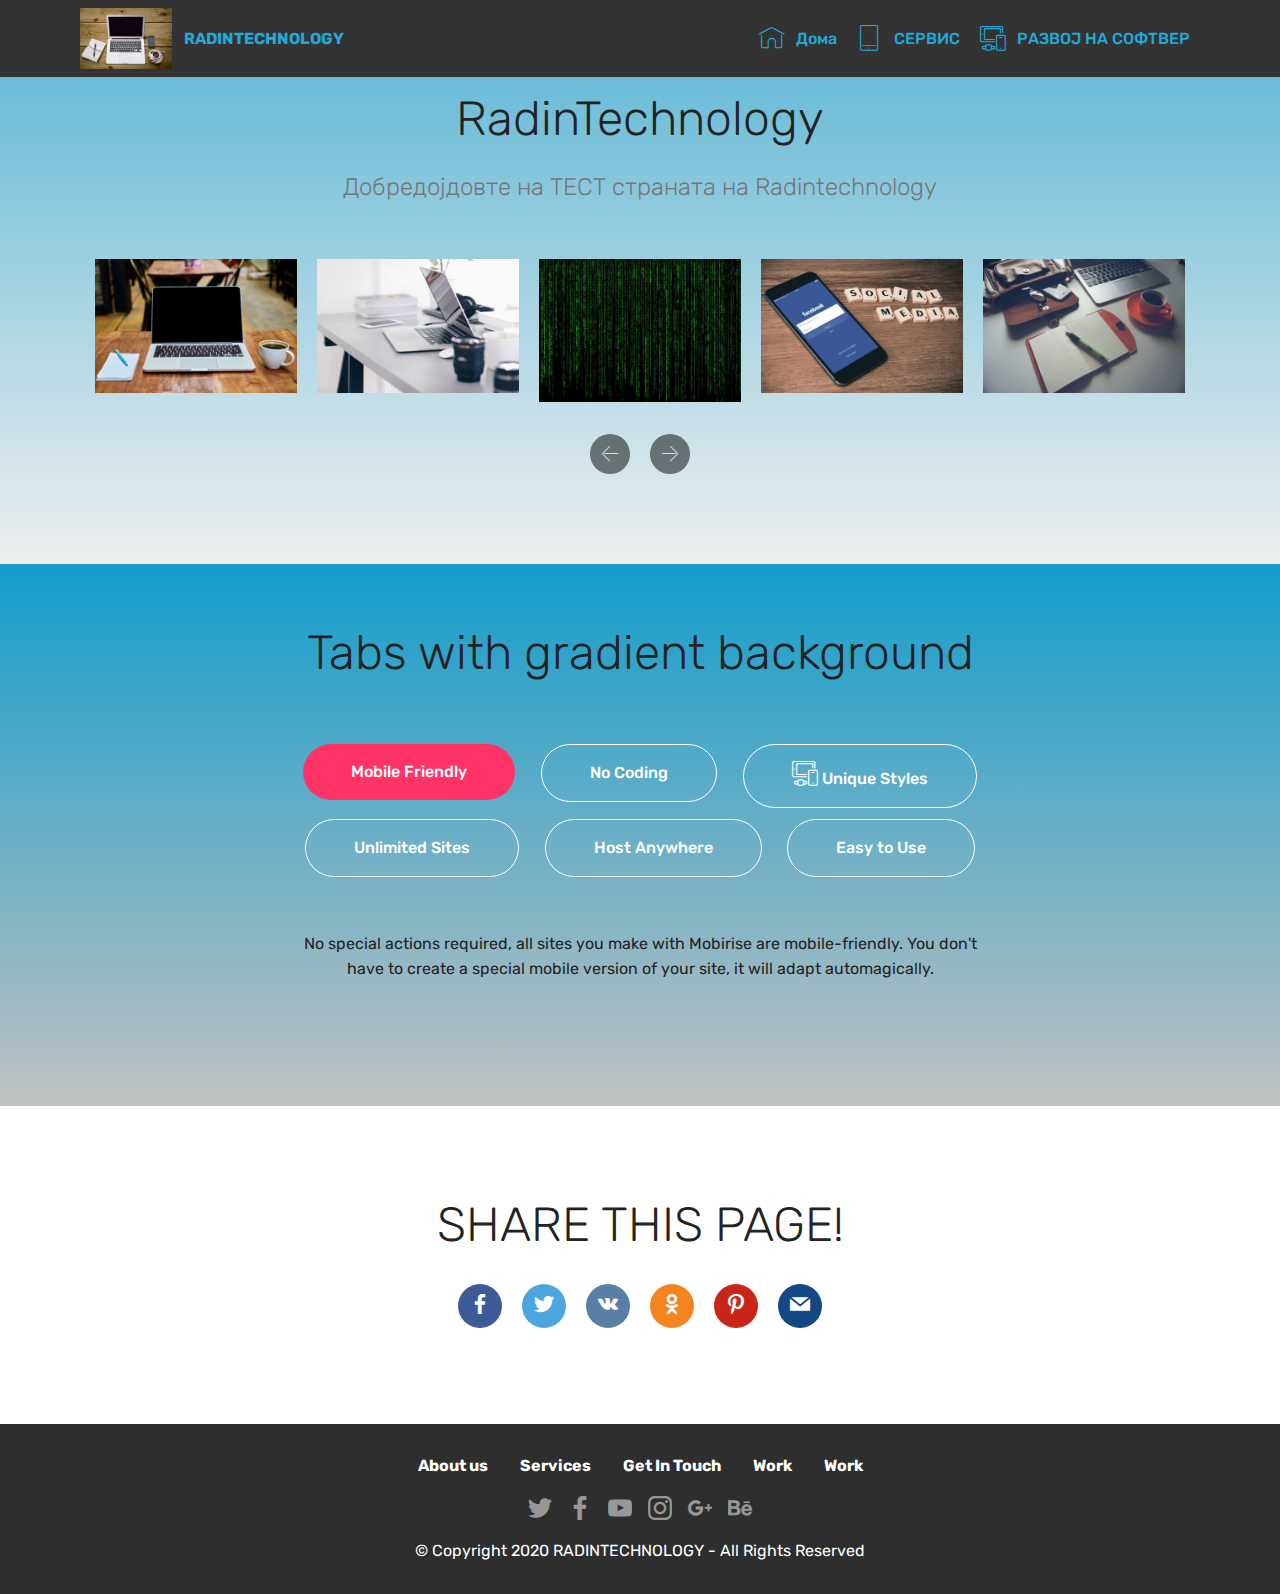
==== commit 119e317a: "create github pages" ====
--- a/index.html
+++ b/index.html
@@ -1,5 +1,5 @@
 <!DOCTYPE html>
-<html  >
+<html>
 <head>
   <!-- Site made with Mobirise Website Builder v4.11.6, https://mobirise.com -->
   <meta charset="UTF-8">
@@ -14,9 +14,9 @@
   <link rel="stylesheet" href="assets/bootstrap/css/bootstrap.min.css">
   <link rel="stylesheet" href="assets/bootstrap/css/bootstrap-grid.min.css">
   <link rel="stylesheet" href="assets/bootstrap/css/bootstrap-reboot.min.css">
+  <link rel="stylesheet" href="assets/dropdown/css/style.css">
   <link rel="stylesheet" href="assets/tether/tether.min.css">
   <link rel="stylesheet" href="assets/socicon/css/styles.css">
-  <link rel="stylesheet" href="assets/dropdown/css/style.css">
   <link rel="stylesheet" href="assets/theme/css/style.css">
   <link rel="preload" as="style" href="assets/mobirise/css/mbr-additional.css"><link rel="stylesheet" href="assets/mobirise/css/mbr-additional.css" type="text/css">
   
@@ -52,15 +52,19 @@
             <ul class="navbar-nav nav-dropdown nav-right" data-app-modern-menu="true"><li class="nav-item">
                     <a class="nav-link link text-primary display-4" href="index.html">
                         <span class="mbri-home mbr-iconfont mbr-iconfont-btn"></span>Дома</a>
-                </li><li class="nav-item"><a class="nav-link link text-primary display-4" href="page2.html#header8-5" aria-expanded="true"><span class="mbri-tablet-vertical mbr-iconfont mbr-iconfont-btn"></span>
+                </li>
+              <li class="nav-item"><a class="nav-link link text-primary display-4" href="page2.html#header8-5" aria-expanded="false"><span class="mbri-tablet-vertical mbr-iconfont mbr-iconfont-btn"></span>
                         
-                        Mobilni</a></li></ul>
+                        СЕРВИС</a></li>
+          <li class="nav-item"><a class="nav-link link text-primary display-4" href="page2.html#header8-5" aria-expanded="false"><span class="mbri-devices mbr-iconfont mbr-iconfont-btn"></span>
+                        
+                        РАЗВОЈ НА СОФТВЕР</a></li></ul>
             
         </div>
     </nav>
 </section>
 
-<section class="engine"><a href="https://mobirise.info/s">bootstrap themes</a></section><section class="clients cid-rL5kXJ9ujO" data-interval="false" id="clients-a">
+<section class="engine"><a href="https://mobirise.info/k">develop free website</a></section><section class="clients cid-rL5kXJ9ujO" data-interval="false" id="clients-a">
       
 
     
@@ -137,6 +141,100 @@
     </div>
 </section>
 
+<section class="tabs2 cid-rOLYkrHGYV" id="tabs2-d">
+
+    
+
+    
+    <div class="container">
+        <h2 class="mbr-section-title align-center pb-5 mbr-fonts-style display-2">
+            Tabs with gradient background
+        </h2>
+        <div class="media-container-row">
+            <div class="col-12 col-md-8">
+                <ul class="nav nav-tabs" role="tablist">
+                    <li class="nav-item"><a class="nav-link mbr-fonts-style show active display-7" role="tab" data-toggle="tab" href="#tabs2-d_tab0" aria-selected="true">
+                            Mobile Friendly
+                        </a></li>
+                    <li class="nav-item"><a class="nav-link mbr-fonts-style show active display-7" role="tab" data-toggle="tab" href="#tabs2-d_tab1" aria-selected="true">
+                            No Coding
+                        </a></li>
+                    <li class="nav-item"><a class="nav-link mbr-fonts-style show active display-7" role="tab" data-toggle="tab" href="#tabs2-d_tab2" aria-selected="true"><span class="mbri-devices mbr-iconfont mbr-iconfont-btn"></span>
+                            Unique Styles
+                        </a></li>
+                    <li class="nav-item">
+                        <a class="nav-link mbr-fonts-style display-7" role="tab" data-toggle="tab" href="#tab4">
+                            Unlimited Sites
+                        </a>
+                    </li>
+                    <li class="nav-item"><a class="nav-link mbr-fonts-style active show display-7" role="tab" data-toggle="tab" href="#tabs2-d_tab4" aria-selected="true">
+                            Host Anywhere
+                        </a></li>
+                    <li class="nav-item"><a class="nav-link mbr-fonts-style show active display-7" role="tab" data-toggle="tab" href="#tabs2-d_tab5" aria-selected="true">
+                            Easy to Use
+                        </a></li>
+                </ul>
+                <div class="tab-content">
+                    <div id="tab1" class="tab-pane in active" role="tabpanel">
+                        <div class="row">
+                            <div class="col-md-12">
+                                <p class="mbr-text py-5 mbr-fonts-style display-7">
+                                    No special actions required, all sites you make with Mobirise are mobile-friendly. You don't have to create a special mobile version of your site, it will adapt automagically.
+                                </p>
+                            </div>
+                        </div>
+                    </div>
+                    <div id="tab2" class="tab-pane" role="tabpanel">
+                        <div class="row">
+                            <div class="col-md-12">
+                                <p class="mbr-text py-5 mbr-fonts-style display-7">
+                                    Mobirise is an easy website builder - just drop site elements to your page, add content and style it to look the way you like.
+                                </p>
+                            </div>
+                        </div>
+                    </div>
+                    <div id="tab3" class="tab-pane" role="tabpanel">
+                        <div class="row">
+                            <div class="col-md-12">
+                                <p class="mbr-text py-5 mbr-fonts-style display-7">
+                                    Mobirise offers many site blocks in several themes, and though these blocks are pre-made, they are flexible. You can combine blocks in different ways on your pages.
+                                </p>
+                            </div>
+                        </div>
+                    </div>
+                    <div id="tab4" class="tab-pane" role="tabpanel">
+                        <div class="row">
+                            <div class="col-md-12">
+                                <p class="mbr-text py-5 mbr-fonts-style display-7">
+                                    Mobirise gives you the freedom to develop as many websites as you like given the fact that it is a desktop app.
+                                </p>
+                            </div>
+                        </div>
+                    </div>
+                    <div id="tab5" class="tab-pane" role="tabpanel">
+                        <div class="row">
+                            <div class="col-md-12">
+                                <p class="mbr-text py-5 mbr-fonts-style display-7">
+                                    Publish your website to a local drive, FTP or host on Amazon S3, Google Cloud, Github Pages. Don't be a hostage to just one platform or service provider.
+                                </p>
+                            </div>
+                        </div>
+                    </div>
+                    <div id="tab6" class="tab-pane" role="tabpanel">
+                        <div class="row">
+                            <div class="col-md-12">
+                                <p class="mbr-text py-5 mbr-fonts-style display-7">
+                                    Just drop the blocks into the page, edit content inline and publish - no technical skills required.
+                                </p>
+                            </div>
+                        </div>
+                    </div>
+                </div>
+            </div>
+        </div>
+    </div>
+</section>
+
 <section class="cid-rL5m8IcMej" id="social-buttons3-b">
     
     
@@ -189,7 +287,7 @@
                     
                     
                     
-                    
+               
                     
                 <li class="foot-menu-item mbr-fonts-style display-7">
                         <a class="text-white mbr-bold" href="#" target="_blank">About us</a>
@@ -198,7 +296,7 @@
                     </li><li class="foot-menu-item mbr-fonts-style display-7">
                         <a class="text-white mbr-bold" href="#" target="_blank">Get In Touch</a>
                     </li><li class="foot-menu-item mbr-fonts-style display-7">
-                        <a class="text-white mbr-bold" href="#" target="_blank">Careers</a>
+                        <a class="text-white mbr-bold" href="#" target="_blank">Work</a>
                     </li><li class="foot-menu-item mbr-fonts-style display-7">
                         <a class="text-white mbr-bold" href="#" target="_blank">Work</a>
                     </li></ul>
@@ -250,14 +348,15 @@
   <script src="assets/web/assets/jquery/jquery.min.js"></script>
   <script src="assets/popper/popper.min.js"></script>
   <script src="assets/bootstrap/js/bootstrap.min.js"></script>
-  <script src="assets/tether/tether.min.js"></script>
+  <script src="assets/bootstrapcarouselswipe/bootstrap-carousel-swipe.js"></script>
   <script src="assets/smoothscroll/smooth-scroll.js"></script>
-  <script src="assets/touchswipe/jquery.touch-swipe.min.js"></script>
-  <script src="assets/bootstrapcarouselswipe/bootstrap-carousel-swipe.js"></script>
-  <script src="assets/mbr-clients-slider/mbr-clients-slider.js"></script>
-  <script src="assets/sociallikes/social-likes.js"></script>
   <script src="assets/dropdown/js/nav-dropdown.js"></script>
   <script src="assets/dropdown/js/navbar-dropdown.js"></script>
+  <script src="assets/tether/tether.min.js"></script>
+  <script src="assets/mbr-clients-slider/mbr-clients-slider.js"></script>
+  <script src="assets/mbr-tabs/mbr-tabs.js"></script>
+  <script src="assets/sociallikes/social-likes.js"></script>
+  <script src="assets/touchswipe/jquery.touch-swipe.min.js"></script>
   <script src="assets/theme/js/script.js"></script>
   
   
--- a/assets/mobirise/css/mbr-additional.css
+++ b/assets/mobirise/css/mbr-additional.css
@@ -1303,6 +1303,49 @@
   .cid-rL5kXJ9ujO .carousel-inner.slides6 .cloneditem-5 {
     display: block;
   }
+}
+.cid-rOLYkrHGYV {
+  padding-top: 60px;
+  padding-bottom: 60px;
+  background-color: #c1c1c1;
+  background: linear-gradient(0deg, #c1c1c1, #149dcc);
+}
+.cid-rOLYkrHGYV .nav-tabs {
+  -webkit-justify-content: center;
+  justify-content: center;
+  -webkit-flex-wrap: wrap;
+  flex-wrap: wrap;
+  border-bottom: none;
+}
+.cid-rOLYkrHGYV .nav-tabs .nav-link {
+  box-sizing: border-box;
+  color: #ffffff;
+  font-style: normal;
+  font-weight: 500;
+  border-radius: 3px;
+  border: 1px solid #ffffff;
+  padding: 1rem 3rem;
+  margin: 0.4rem .8rem !important;
+  transition: all .5s;
+}
+.cid-rOLYkrHGYV .nav-tabs .nav-link:hover {
+  background-color: #ff3366;
+}
+.cid-rOLYkrHGYV .nav-tabs .nav-link.active {
+  font-weight: 500;
+  color: #ffffff;
+  font-style: normal;
+  border: none;
+  background: #ff3366;
+}
+.cid-rOLYkrHGYV .nav-tabs .nav-link.active:hover {
+  border: none;
+}
+.cid-rOLYkrHGYV p {
+  color: #232323;
+}
+.cid-rOLYkrHGYV .mbr-text {
+  text-align: center;
 }
 .cid-rL5m8IcMej {
   padding-top: 90px;
--- a/assets/mobirise/css/mbr-additional.css
+++ b/assets/mobirise/css/mbr-additional.css
@@ -1303,6 +1303,49 @@
   .cid-rL5kXJ9ujO .carousel-inner.slides6 .cloneditem-5 {
     display: block;
   }
+}
+.cid-rOLYkrHGYV {
+  padding-top: 60px;
+  padding-bottom: 60px;
+  background-color: #c1c1c1;
+  background: linear-gradient(0deg, #c1c1c1, #149dcc);
+}
+.cid-rOLYkrHGYV .nav-tabs {
+  -webkit-justify-content: center;
+  justify-content: center;
+  -webkit-flex-wrap: wrap;
+  flex-wrap: wrap;
+  border-bottom: none;
+}
+.cid-rOLYkrHGYV .nav-tabs .nav-link {
+  box-sizing: border-box;
+  color: #ffffff;
+  font-style: normal;
+  font-weight: 500;
+  border-radius: 3px;
+  border: 1px solid #ffffff;
+  padding: 1rem 3rem;
+  margin: 0.4rem .8rem !important;
+  transition: all .5s;
+}
+.cid-rOLYkrHGYV .nav-tabs .nav-link:hover {
+  background-color: #ff3366;
+}
+.cid-rOLYkrHGYV .nav-tabs .nav-link.active {
+  font-weight: 500;
+  color: #ffffff;
+  font-style: normal;
+  border: none;
+  background: #ff3366;
+}
+.cid-rOLYkrHGYV .nav-tabs .nav-link.active:hover {
+  border: none;
+}
+.cid-rOLYkrHGYV p {
+  color: #232323;
+}
+.cid-rOLYkrHGYV .mbr-text {
+  text-align: center;
 }
 .cid-rL5m8IcMej {
   padding-top: 90px;
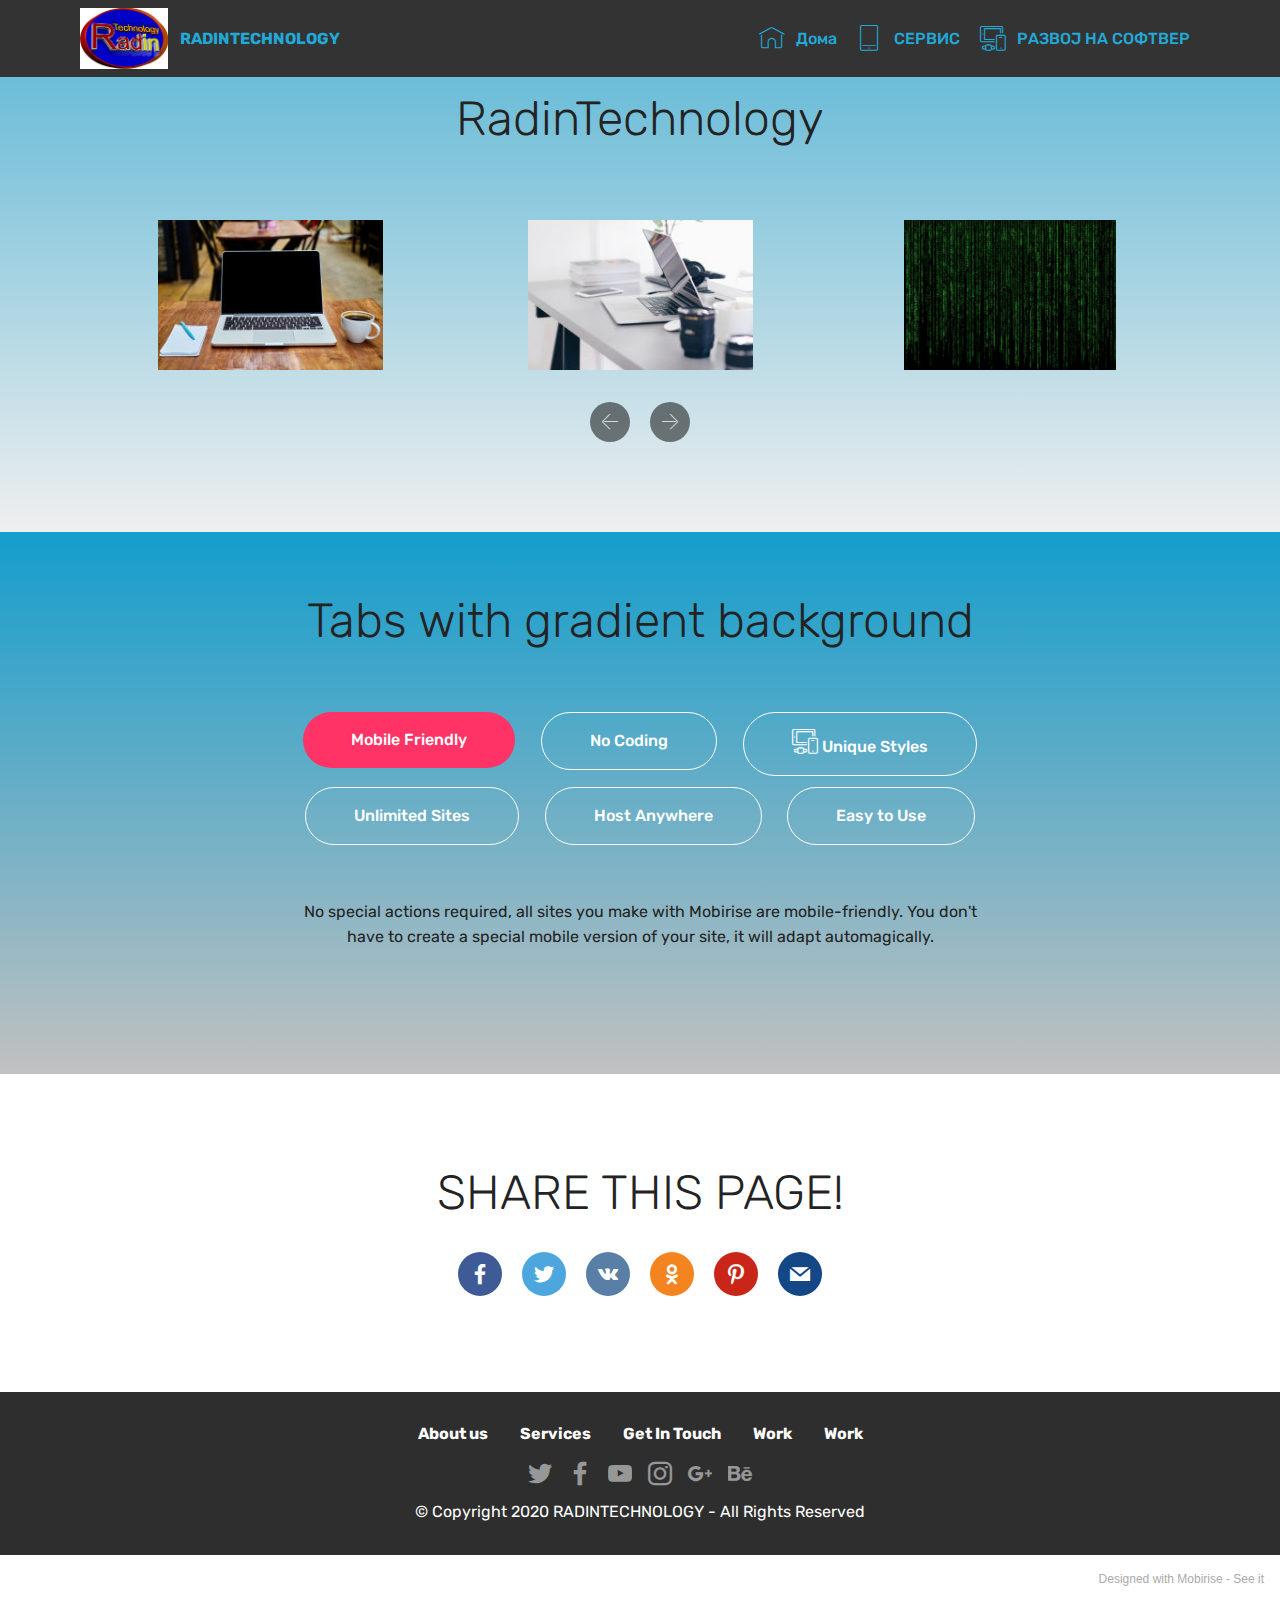
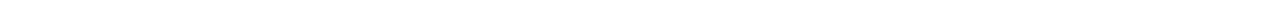
==== commit d8c6a25a: "create github pages" ====
--- a/index.html
+++ b/index.html
@@ -1,29 +1,32 @@
 <!DOCTYPE html>
 <html>
 <head>
-  <!-- Site made with Mobirise Website Builder v4.11.6, https://mobirise.com -->
+  <!-- Site made with Mobirise Website Builder v5.2.0, https://mobirise.com -->
   <meta charset="UTF-8">
   <meta http-equiv="X-UA-Compatible" content="IE=edge">
-  <meta name="generator" content="Mobirise v4.11.6, mobirise.com">
+  <meta name="generator" content="Mobirise v5.2.0, mobirise.com">
   <meta name="viewport" content="width=device-width, initial-scale=1, minimum-scale=1">
-  <link rel="shortcut icon" href="assets/images/mbr-122x81.jpg" type="image/x-icon">
+  <link rel="shortcut icon" href="assets/images/radin-logo1024x700-183x127.png" type="image/x-icon">
   <meta name="description" content="">
+  
   
   <title>Home</title>
   <link rel="stylesheet" href="assets/web/assets/mobirise-icons/mobirise-icons.css">
   <link rel="stylesheet" href="assets/bootstrap/css/bootstrap.min.css">
   <link rel="stylesheet" href="assets/bootstrap/css/bootstrap-grid.min.css">
   <link rel="stylesheet" href="assets/bootstrap/css/bootstrap-reboot.min.css">
+  <link rel="stylesheet" href="assets/tether/tether.min.css">
   <link rel="stylesheet" href="assets/dropdown/css/style.css">
-  <link rel="stylesheet" href="assets/tether/tether.min.css">
   <link rel="stylesheet" href="assets/socicon/css/styles.css">
   <link rel="stylesheet" href="assets/theme/css/style.css">
   <link rel="preload" as="style" href="assets/mobirise/css/mbr-additional.css"><link rel="stylesheet" href="assets/mobirise/css/mbr-additional.css" type="text/css">
   
   
   
+  
 </head>
 <body>
+  
   <section class="menu cid-qTkzRZLJNu" once="menu" id="menu1-0">
 
     
@@ -41,7 +44,7 @@
             <div class="navbar-brand">
                 <span class="navbar-logo">
                     <a href="http://www.radintechnology.com">
-                         <img src="assets/images/mbr-122x81.jpg" alt="Mobirise" title="" style="height: 3.8rem;">
+                         <img src="assets/images/radin-logo1024x700-183x127.png" alt="RadinTechnology" title="" style="height: 3.8rem;">
                     </a>
                 </span>
                 <span class="navbar-caption-wrap"><a class="navbar-caption text-primary display-4" href="http://radintechnology.com">
@@ -64,7 +67,7 @@
     </nav>
 </section>
 
-<section class="engine"><a href="https://mobirise.info/k">develop free website</a></section><section class="clients cid-rL5kXJ9ujO" data-interval="false" id="clients-a">
+<section class="clients cid-rL5kXJ9ujO" data-interval="false" id="clients-a">
       
 
     
@@ -72,15 +75,14 @@
             <div class="media-container-row">
                 <div class="col-12 align-center">
                     <h2 class="mbr-section-title pb-3 mbr-fonts-style display-2">RadinTechnology</h2>
-                    <h3 class="mbr-section-subtitle mbr-light mbr-fonts-style display-5">
-                        Добредојдовте на ТЕСТ страната на Radintechnology</h3>
+                    <h3 class="mbr-section-subtitle mbr-light mbr-fonts-style display-5"></h3>
                 </div>
             </div>
         </div>
 
     <div class="container">
         <div class="carousel slide" role="listbox" data-pause="true" data-keyboard="false" data-ride="carousel" data-interval="5000">
-            <div class="carousel-inner" data-visible="5">
+            <div class="carousel-inner" data-visible="3">
                 
                 
                 
@@ -342,22 +344,7 @@
             </div>
         </div>
     </div>
-</section>
-
-
-  <script src="assets/web/assets/jquery/jquery.min.js"></script>
-  <script src="assets/popper/popper.min.js"></script>
-  <script src="assets/bootstrap/js/bootstrap.min.js"></script>
-  <script src="assets/bootstrapcarouselswipe/bootstrap-carousel-swipe.js"></script>
-  <script src="assets/smoothscroll/smooth-scroll.js"></script>
-  <script src="assets/dropdown/js/nav-dropdown.js"></script>
-  <script src="assets/dropdown/js/navbar-dropdown.js"></script>
-  <script src="assets/tether/tether.min.js"></script>
-  <script src="assets/mbr-clients-slider/mbr-clients-slider.js"></script>
-  <script src="assets/mbr-tabs/mbr-tabs.js"></script>
-  <script src="assets/sociallikes/social-likes.js"></script>
-  <script src="assets/touchswipe/jquery.touch-swipe.min.js"></script>
-  <script src="assets/theme/js/script.js"></script>
+</section><section style="background-color: #fff; font-family: -apple-system, BlinkMacSystemFont, 'Segoe UI', 'Roboto', 'Helvetica Neue', Arial, sans-serif; color:#aaa; font-size:12px; padding: 0; align-items: center; display: flex;"><a href="https://mobirise.site/f" style="flex: 1 1; height: 3rem; padding-left: 1rem;"></a><p style="flex: 0 0 auto; margin:0; padding-right:1rem;">Designed with Mobirise - <a href="https://mobirise.site/k" style="color:#aaa;">See it</a></p></section><script src="assets/web/assets/jquery/jquery.min.js"></script>  <script src="assets/popper/popper.min.js"></script>  <script src="assets/bootstrap/js/bootstrap.min.js"></script>  <script src="assets/tether/tether.min.js"></script>  <script src="assets/smoothscroll/smooth-scroll.js"></script>  <script src="assets/dropdown/js/nav-dropdown.js"></script>  <script src="assets/dropdown/js/navbar-dropdown.js"></script>  <script src="assets/touchswipe/jquery.touch-swipe.min.js"></script>  <script src="assets/bootstrapcarouselswipe/bootstrap-carousel-swipe.js"></script>  <script src="assets/mbr-clients-slider/mbr-clients-slider.js"></script>  <script src="assets/mbr-tabs/mbr-tabs.js"></script>  <script src="assets/sociallikes/social-likes.js"></script>  <script src="assets/theme/js/script.js"></script>  
   
   
 </body>
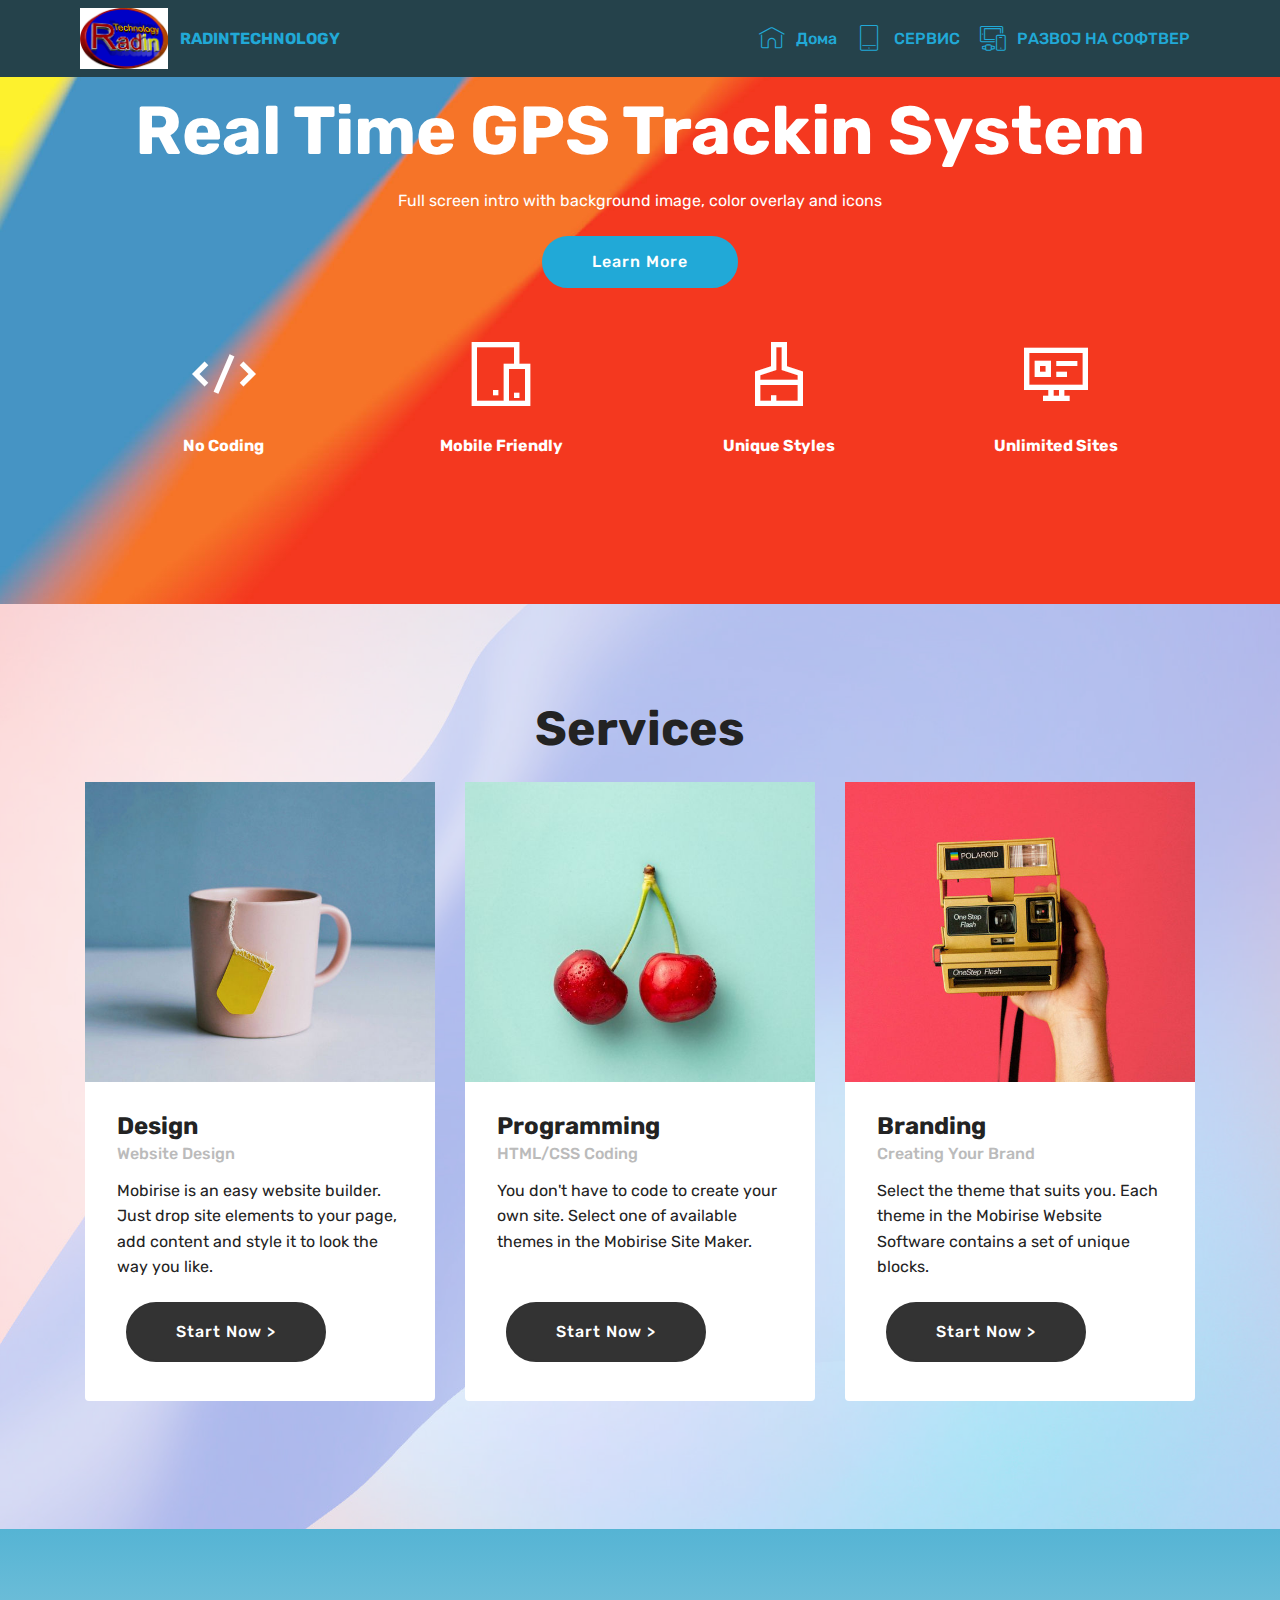
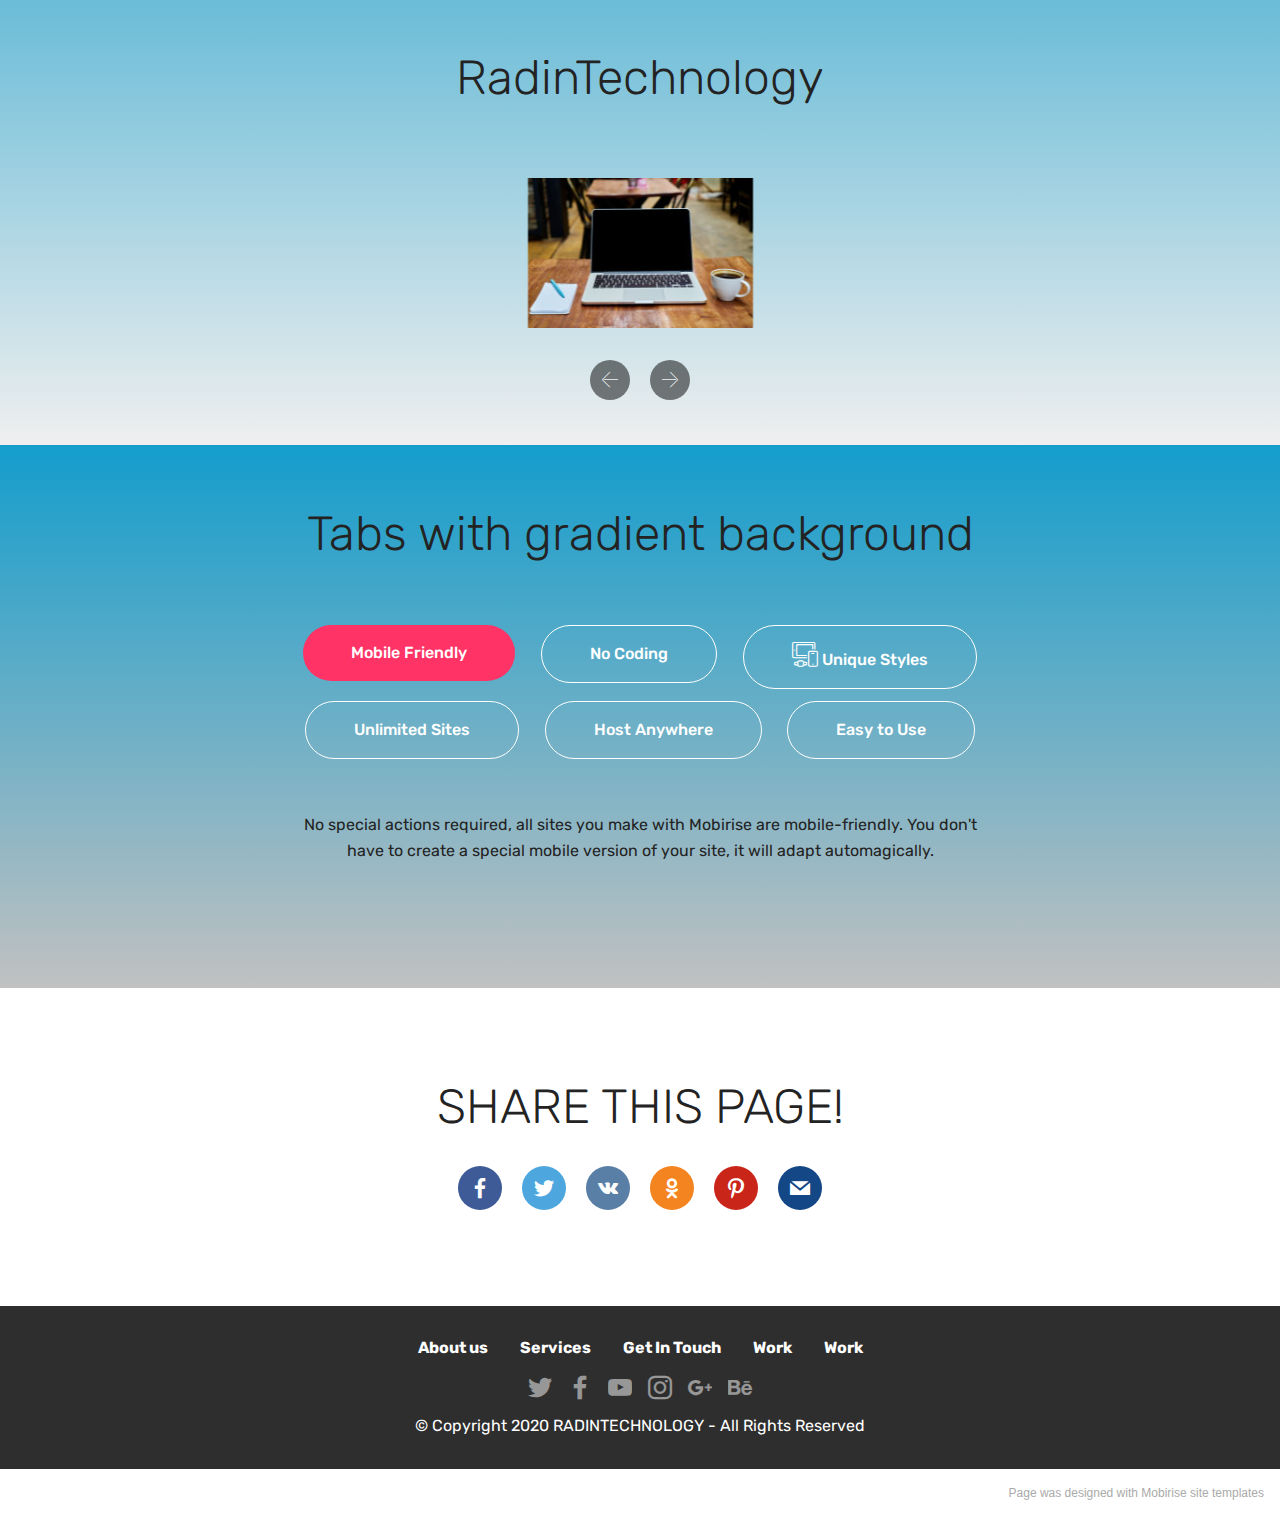
==== commit c5c07b21: "create github pages" ====
--- a/index.html
+++ b/index.html
@@ -1,5 +1,5 @@
 <!DOCTYPE html>
-<html>
+<html  >
 <head>
   <!-- Site made with Mobirise Website Builder v5.2.0, https://mobirise.com -->
   <meta charset="UTF-8">
@@ -12,6 +12,7 @@
   
   <title>Home</title>
   <link rel="stylesheet" href="assets/web/assets/mobirise-icons/mobirise-icons.css">
+  <link rel="stylesheet" href="assets/web/assets/mobirise-icons2/mobirise2.css">
   <link rel="stylesheet" href="assets/bootstrap/css/bootstrap.min.css">
   <link rel="stylesheet" href="assets/bootstrap/css/bootstrap-grid.min.css">
   <link rel="stylesheet" href="assets/bootstrap/css/bootstrap-reboot.min.css">
@@ -67,6 +68,126 @@
     </nav>
 </section>
 
+<section class="header19 cid-sfX3oMUsgj" id="header19-g">
+
+    
+
+    
+
+    <div class="container">
+        <div class="media-container">
+            <div class="col-md-12 align-center">
+                <h1 class="mbr-section-title mbr-white mbr-bold mbr-fonts-style mb-3 display-1">
+                    Real Time GPS Trackin System</h1>
+                <p class="mbr-text mbr-white mbr-fonts-style display-7">
+                    Full screen intro with background image, color overlay and icons
+                </p>
+                <div class="mbr-section-btn align-center">
+                    <a class="btn btn-primary display-4" href="https://mobiri.se/">Learn More</a>
+                </div>
+
+                <div class="row justify-content-center">
+                    <div class="col-12 col-md-6 col-lg-3">
+                        <div class="card-wrapper">
+                            <div class="card-box align-center">
+                                <span class="mbr-iconfont mobi-mbri-code mobi-mbri"></span>
+                                <h4 class="card-title align-center mbr-black mbr-fonts-style display-7">
+                                    <strong>No Coding</strong>
+                                </h4>
+                            </div>
+                        </div>
+                    </div>
+                    <div class="col-12 col-md-6 col-lg-3">
+                        <div class="card-wrapper">
+                            <div class="card-box align-center">
+                                <span class="mbr-iconfont mobi-mbri-devices mobi-mbri"></span>
+                                <h4 class="card-title align-center mbr-black mbr-fonts-style display-7">
+                                    <strong>Mobile Friendly</strong>
+                                </h4>
+                            </div>
+                        </div>
+                    </div>
+                    <div class="col-12 col-md-6 col-lg-3">
+                        <div class="card-wrapper">
+                            <div class="card-box align-center">
+                                <span class="mbr-iconfont mobi-mbri-website-theme-2 mobi-mbri"></span>
+                                <h4 class="card-title align-center mbr-black mbr-fonts-style display-7">
+                                    <strong>Unique Styles</strong>
+                                </h4>
+                            </div>
+                        </div>
+                    </div>
+                    <div class="col-12 col-md-6 col-lg-3">
+                        <div class="card-wrapper">
+                            <div class="card-box align-center">
+                                <span class="mbr-iconfont mobi-mbri-sites mobi-mbri"></span>
+                                <h4 class="card-title align-center mbr-black mbr-fonts-style display-7">
+                                    <strong>Unlimited Sites</strong>
+                                </h4>
+                            </div>
+                        </div>
+                    </div>
+                </div>
+            </div>
+        </div>
+    </div>
+</section>
+
+<section class="features4 cid-sfX46SRY14" id="features4-h">
+    
+    <div class="mbr-overlay"></div>
+    <div class="container">
+        <div class="mbr-section-head">
+            <h4 class="mbr-section-title mbr-fonts-style align-center mb-0 display-2">
+                <strong>Services</strong></h4>
+            
+        </div>
+        <div class="row mt-4">
+            <div class="item features-image сol-12 col-md-6 col-lg-4">
+                <div class="item-wrapper">
+                    <div class="item-img">
+                        <img src="assets/images/product2.jpg" alt="" title="">
+                    </div>
+                    <div class="item-content">
+                        <h5 class="item-title mbr-fonts-style display-5"><strong>Design</strong></h5>
+                        <h6 class="item-subtitle mbr-fonts-style mt-1 display-7">Website Design</h6>
+                        <p class="mbr-text mbr-fonts-style mt-3 display-7">Mobirise is an easy website builder. Just drop site elements to your page, add content and style it to look the way you like.</p>
+                    </div>
+                    <div class="mbr-section-btn item-footer mt-2"><a href="" class="btn item-btn btn-black display-7" target="_blank">Start Now &gt;</a></div>
+                </div>
+            </div>
+            <div class="item features-image сol-12 col-md-6 col-lg-4">
+                <div class="item-wrapper">
+                    <div class="item-img">
+                        <img src="assets/images/product3.jpg" alt="" title="">
+                    </div>
+                    <div class="item-content">
+                        <h5 class="item-title mbr-fonts-style display-5"><strong>Programming</strong></h5>
+                        <h6 class="item-subtitle mbr-fonts-style mt-1 display-7">
+                            HTML/CSS Coding</h6>
+                        <p class="mbr-text mbr-fonts-style mt-3 display-7">You don't have to code to create your own site. Select one of available themes in the Mobirise Site Maker.</p>
+                    </div>
+                    <div class="mbr-section-btn item-footer mt-2"><a href="" class="btn item-btn btn-black display-7" target="_blank">Start Now &gt;</a></div>
+                </div>
+            </div>
+            <div class="item features-image сol-12 col-md-6 col-lg-4">
+                <div class="item-wrapper">
+                    <div class="item-img">
+                        <img src="assets/images/product1.jpg" alt="" title="">
+                    </div>
+                    <div class="item-content">
+                        <h5 class="item-title mbr-fonts-style display-5"><strong>Branding</strong></h5>
+                        <h6 class="item-subtitle mbr-fonts-style mt-1 display-7">Creating Your Brand</h6>
+                        <p class="mbr-text mbr-fonts-style mt-3 display-7">Select the theme that suits you. Each theme in the Mobirise Website Software contains a set of unique blocks.<br></p>
+                    </div>
+                    <div class="mbr-section-btn item-footer mt-2"><a href="" class="btn item-btn btn-black display-7" target="_blank">Start Now &gt;</a></div>
+                </div>
+            </div>
+            
+        </div>
+    </div>
+</section>
+
 <section class="clients cid-rL5kXJ9ujO" data-interval="false" id="clients-a">
       
 
@@ -82,7 +203,7 @@
 
     <div class="container">
         <div class="carousel slide" role="listbox" data-pause="true" data-keyboard="false" data-ride="carousel" data-interval="5000">
-            <div class="carousel-inner" data-visible="3">
+            <div class="carousel-inner" data-visible="1">
                 
                 
                 
@@ -100,7 +221,7 @@
                     <div class="media-container-row">
                         <div class="col-md-12">
                             <div class="wrap-img ">
-                                <img src="assets/images/mbr-1-240x160.jpg" class="img-responsive clients-img" alt="" title="">
+                                <img src="assets/images/mbr-240x160.jpg" class="img-responsive clients-img" alt="" title="">
                             </div>
                         </div>
                     </div>
@@ -108,7 +229,7 @@
                     <div class="media-container-row">
                         <div class="col-md-12">
                             <div class="wrap-img ">
-                                <img src="assets/images/mbr-1920x1357.jpg" class="img-responsive clients-img" alt="" title="">
+                                <img src="assets/images/mbr-240x160.jpg" class="img-responsive clients-img" alt="" title="">
                             </div>
                         </div>
                     </div>
@@ -116,15 +237,7 @@
                     <div class="media-container-row">
                         <div class="col-md-12">
                             <div class="wrap-img ">
-                                <img src="assets/images/mbr-1920x1275.jpg" class="img-responsive clients-img" alt="" title="">
-                            </div>
-                        </div>
-                    </div>
-                </div><div class="carousel-item ">
-                    <div class="media-container-row">
-                        <div class="col-md-12">
-                            <div class="wrap-img ">
-                                <img src="assets/images/mbr-1920x1280.jpg" class="img-responsive clients-img" alt="" title="">
+                                <img src="assets/images/mbr-240x160.jpg" class="img-responsive clients-img" alt="" title="">
                             </div>
                         </div>
                     </div>
@@ -344,7 +457,7 @@
             </div>
         </div>
     </div>
-</section><section style="background-color: #fff; font-family: -apple-system, BlinkMacSystemFont, 'Segoe UI', 'Roboto', 'Helvetica Neue', Arial, sans-serif; color:#aaa; font-size:12px; padding: 0; align-items: center; display: flex;"><a href="https://mobirise.site/f" style="flex: 1 1; height: 3rem; padding-left: 1rem;"></a><p style="flex: 0 0 auto; margin:0; padding-right:1rem;">Designed with Mobirise - <a href="https://mobirise.site/k" style="color:#aaa;">See it</a></p></section><script src="assets/web/assets/jquery/jquery.min.js"></script>  <script src="assets/popper/popper.min.js"></script>  <script src="assets/bootstrap/js/bootstrap.min.js"></script>  <script src="assets/tether/tether.min.js"></script>  <script src="assets/smoothscroll/smooth-scroll.js"></script>  <script src="assets/dropdown/js/nav-dropdown.js"></script>  <script src="assets/dropdown/js/navbar-dropdown.js"></script>  <script src="assets/touchswipe/jquery.touch-swipe.min.js"></script>  <script src="assets/bootstrapcarouselswipe/bootstrap-carousel-swipe.js"></script>  <script src="assets/mbr-clients-slider/mbr-clients-slider.js"></script>  <script src="assets/mbr-tabs/mbr-tabs.js"></script>  <script src="assets/sociallikes/social-likes.js"></script>  <script src="assets/theme/js/script.js"></script>  
+</section><section style="background-color: #fff; font-family: -apple-system, BlinkMacSystemFont, 'Segoe UI', 'Roboto', 'Helvetica Neue', Arial, sans-serif; color:#aaa; font-size:12px; padding: 0; align-items: center; display: flex;"><a href="https://mobirise.site/r" style="flex: 1 1; height: 3rem; padding-left: 1rem;"></a><p style="flex: 0 0 auto; margin:0; padding-right:1rem;"><a href="https://mobirise.site/s" style="color:#aaa;">Page</a> was designed with Mobirise site templates</p></section><script src="assets/web/assets/jquery/jquery.min.js"></script>  <script src="assets/popper/popper.min.js"></script>  <script src="assets/bootstrap/js/bootstrap.min.js"></script>  <script src="assets/tether/tether.min.js"></script>  <script src="assets/smoothscroll/smooth-scroll.js"></script>  <script src="assets/dropdown/js/nav-dropdown.js"></script>  <script src="assets/dropdown/js/navbar-dropdown.js"></script>  <script src="assets/touchswipe/jquery.touch-swipe.min.js"></script>  <script src="assets/vimeoplayer/jquery.mb.vimeo_player.js"></script>  <script src="assets/bootstrapcarouselswipe/bootstrap-carousel-swipe.js"></script>  <script src="assets/mbr-clients-slider/mbr-clients-slider.js"></script>  <script src="assets/mbr-tabs/mbr-tabs.js"></script>  <script src="assets/sociallikes/social-likes.js"></script>  <script src="assets/theme/js/script.js"></script>  
   
   
 </body>
--- a/assets/web/assets/mobirise-icons2/mobirise2.css
+++ b/assets/web/assets/mobirise-icons2/mobirise2.css
@@ -0,0 +1,498 @@
+@font-face {
+  font-family: 'Moririse2';
+  font-display: swap;
+  src:  url('mobirise2.eot?f2bix4');
+  src:  url('mobirise2.eot?f2bix4#iefix') format('embedded-opentype'),
+    url('mobirise2.ttf?f2bix4') format('truetype'),
+    url('mobirise2.woff?f2bix4') format('woff'),
+    url('mobirise2.svg?f2bix4#mobirise2') format('svg');
+  font-weight: normal;
+  font-style: normal;
+}
+
+[class^="mobi-"], [class*=" mobi-"] {
+  /* use !important to prevent issues with browser extensions that change fonts */
+  font-family: 'Moririse2' !important;
+  speak: none;
+  font-style: normal;
+  font-weight: normal;
+  font-variant: normal;
+  text-transform: none;
+  line-height: 1;
+
+  /* Better Font Rendering =========== */
+  -webkit-font-smoothing: antialiased;
+  -moz-osx-font-smoothing: grayscale;
+}
+
+.mobi-mbri-add-submenu:before {
+  content: "\e900";
+}
+.mobi-mbri-alert:before {
+  content: "\e901";
+}
+.mobi-mbri-align-center:before {
+  content: "\e902";
+}
+.mobi-mbri-align-justify:before {
+  content: "\e903";
+}
+.mobi-mbri-align-left:before {
+  content: "\e904";
+}
+.mobi-mbri-align-right:before {
+  content: "\e905";
+}
+.mobi-mbri-android:before {
+  content: "\e906";
+}
+.mobi-mbri-apple:before {
+  content: "\e907";
+}
+.mobi-mbri-arrow-down:before {
+  content: "\e908";
+}
+.mobi-mbri-arrow-next:before {
+  content: "\e909";
+}
+.mobi-mbri-arrow-prev:before {
+  content: "\e90a";
+}
+.mobi-mbri-arrow-up:before {
+  content: "\e90b";
+}
+.mobi-mbri-bold:before {
+  content: "\e90c";
+}
+.mobi-mbri-bookmark:before {
+  content: "\e90d";
+}
+.mobi-mbri-bootstrap:before {
+  content: "\e90e";
+}
+.mobi-mbri-briefcase:before {
+  content: "\e90f";
+}
+.mobi-mbri-browse:before {
+  content: "\e910";
+}
+.mobi-mbri-bulleted-list:before {
+  content: "\e911";
+}
+.mobi-mbri-calendar:before {
+  content: "\e912";
+}
+.mobi-mbri-camera:before {
+  content: "\e913";
+}
+.mobi-mbri-cart-add:before {
+  content: "\e914";
+}
+.mobi-mbri-cart-full:before {
+  content: "\e915";
+}
+.mobi-mbri-cash:before {
+  content: "\e916";
+}
+.mobi-mbri-change-style:before {
+  content: "\e917";
+}
+.mobi-mbri-chat:before {
+  content: "\e918";
+}
+.mobi-mbri-clock:before {
+  content: "\e919";
+}
+.mobi-mbri-close:before {
+  content: "\e91a";
+}
+.mobi-mbri-cloud:before {
+  content: "\e91b";
+}
+.mobi-mbri-code:before {
+  content: "\e91c";
+}
+.mobi-mbri-contact-form:before {
+  content: "\e91d";
+}
+.mobi-mbri-credit-card:before {
+  content: "\e91e";
+}
+.mobi-mbri-cursor-click:before {
+  content: "\e91f";
+}
+.mobi-mbri-cust-feedback:before {
+  content: "\e920";
+}
+.mobi-mbri-database:before {
+  content: "\e921";
+}
+.mobi-mbri-delivery:before {
+  content: "\e922";
+}
+.mobi-mbri-desktop:before {
+  content: "\e923";
+}
+.mobi-mbri-devices:before {
+  content: "\e924";
+}
+.mobi-mbri-down:before {
+  content: "\e925";
+}
+.mobi-mbri-download-2:before {
+  content: "\e926";
+}
+.mobi-mbri-download:before {
+  content: "\e927";
+}
+.mobi-mbri-drag-n-drop-2:before {
+  content: "\e928";
+}
+.mobi-mbri-drag-n-drop:before {
+  content: "\e929";
+}
+.mobi-mbri-edit-2:before {
+  content: "\e92a";
+}
+.mobi-mbri-edit:before {
+  content: "\e92b";
+}
+.mobi-mbri-error:before {
+  content: "\e92c";
+}
+.mobi-mbri-extension:before {
+  content: "\e92d";
+}
+.mobi-mbri-features:before {
+  content: "\e92e";
+}
+.mobi-mbri-file:before {
+  content: "\e92f";
+}
+.mobi-mbri-flag:before {
+  content: "\e930";
+}
+.mobi-mbri-folder:before {
+  content: "\e931";
+}
+.mobi-mbri-gift:before {
+  content: "\e932";
+}
+.mobi-mbri-github:before {
+  content: "\e933";
+}
+.mobi-mbri-globe-2:before {
+  content: "\e934";
+}
+.mobi-mbri-globe:before {
+  content: "\e935";
+}
+.mobi-mbri-growing-chart:before {
+  content: "\e936";
+}
+.mobi-mbri-hearth:before {
+  content: "\e937";
+}
+.mobi-mbri-help:before {
+  content: "\e938";
+}
+.mobi-mbri-home:before {
+  content: "\e939";
+}
+.mobi-mbri-hot-cup:before {
+  content: "\e93a";
+}
+.mobi-mbri-idea:before {
+  content: "\e93b";
+}
+.mobi-mbri-image-gallery:before {
+  content: "\e93c";
+}
+.mobi-mbri-image-slider:before {
+  content: "\e93d";
+}
+.mobi-mbri-info:before {
+  content: "\e93e";
+}
+.mobi-mbri-italic:before {
+  content: "\e93f";
+}
+.mobi-mbri-key:before {
+  content: "\e940";
+}
+.mobi-mbri-laptop:before {
+  content: "\e941";
+}
+.mobi-mbri-layers:before {
+  content: "\e942";
+}
+.mobi-mbri-left-right:before {
+  content: "\e943";
+}
+.mobi-mbri-left:before {
+  content: "\e944";
+}
+.mobi-mbri-letter:before {
+  content: "\e945";
+}
+.mobi-mbri-like:before {
+  content: "\e946";
+}
+.mobi-mbri-link:before {
+  content: "\e947";
+}
+.mobi-mbri-lock:before {
+  content: "\e948";
+}
+.mobi-mbri-login:before {
+  content: "\e949";
+}
+.mobi-mbri-logout:before {
+  content: "\e94a";
+}
+.mobi-mbri-magic-stick:before {
+  content: "\e94b";
+}
+.mobi-mbri-map-pin:before {
+  content: "\e94c";
+}
+.mobi-mbri-menu:before {
+  content: "\e94d";
+}
+.mobi-mbri-mobile-2:before {
+  content: "\e94e";
+}
+.mobi-mbri-mobile-horizontal:before {
+  content: "\e94f";
+}
+.mobi-mbri-mobile:before {
+  content: "\e950";
+}
+.mobi-mbri-mobirise:before {
+  content: "\e951";
+}
+.mobi-mbri-more-horizontal:before {
+  content: "\e952";
+}
+.mobi-mbri-more-vertical:before {
+  content: "\e953";
+}
+.mobi-mbri-music:before {
+  content: "\e954";
+}
+.mobi-mbri-new-file:before {
+  content: "\e955";
+}
+.mobi-mbri-numbered-list:before {
+  content: "\e956";
+}
+.mobi-mbri-opened-folder:before {
+  content: "\e957";
+}
+.mobi-mbri-pages:before {
+  content: "\e958";
+}
+.mobi-mbri-paper-plane:before {
+  content: "\e959";
+}
+.mobi-mbri-paperclip:before {
+  content: "\e95a";
+}
+.mobi-mbri-phone:before {
+  content: "\e95b";
+}
+.mobi-mbri-photo:before {
+  content: "\e95c";
+}
+.mobi-mbri-photos:before {
+  content: "\e95d";
+}
+.mobi-mbri-pin:before {
+  content: "\e95e";
+}
+.mobi-mbri-play:before {
+  content: "\e95f";
+}
+.mobi-mbri-plus:before {
+  content: "\e960";
+}
+.mobi-mbri-preview:before {
+  content: "\e961";
+}
+.mobi-mbri-print:before {
+  content: "\e962";
+}
+.mobi-mbri-protect:before {
+  content: "\e963";
+}
+.mobi-mbri-question:before {
+  content: "\e964";
+}
+.mobi-mbri-quote-left:before {
+  content: "\e965";
+}
+.mobi-mbri-quote-right:before {
+  content: "\e966";
+}
+.mobi-mbri-redo:before {
+  content: "\e967";
+}
+.mobi-mbri-refresh:before {
+  content: "\e968";
+}
+.mobi-mbri-responsive-2:before {
+  content: "\e969";
+}
+.mobi-mbri-responsive:before {
+  content: "\e96a";
+}
+.mobi-mbri-right:before {
+  content: "\e96b";
+}
+.mobi-mbri-rocket:before {
+  content: "\e96c";
+}
+.mobi-mbri-sad-face:before {
+  content: "\e96d";
+}
+.mobi-mbri-sale:before {
+  content: "\e96e";
+}
+.mobi-mbri-save:before {
+  content: "\e96f";
+}
+.mobi-mbri-search:before {
+  content: "\e970";
+}
+.mobi-mbri-setting-2:before {
+  content: "\e971";
+}
+.mobi-mbri-setting-3:before {
+  content: "\e972";
+}
+.mobi-mbri-setting:before {
+  content: "\e973";
+}
+.mobi-mbri-share:before {
+  content: "\e974";
+}
+.mobi-mbri-shopping-bag:before {
+  content: "\e975";
+}
+.mobi-mbri-shopping-basket:before {
+  content: "\e976";
+}
+.mobi-mbri-shopping-cart:before {
+  content: "\e977";
+}
+.mobi-mbri-sites:before {
+  content: "\e978";
+}
+.mobi-mbri-smile-face:before {
+  content: "\e979";
+}
+.mobi-mbri-speed:before {
+  content: "\e97a";
+}
+.mobi-mbri-star:before {
+  content: "\e97b";
+}
+.mobi-mbri-success:before {
+  content: "\e97c";
+}
+.mobi-mbri-sun:before {
+  content: "\e97d";
+}
+.mobi-mbri-sun2:before {
+  content: "\e97e";
+}
+.mobi-mbri-tablet-vertical:before {
+  content: "\e97f";
+}
+.mobi-mbri-tablet:before {
+  content: "\e980";
+}
+.mobi-mbri-target:before {
+  content: "\e981";
+}
+.mobi-mbri-timer:before {
+  content: "\e982";
+}
+.mobi-mbri-to-ftp:before {
+  content: "\e983";
+}
+.mobi-mbri-to-local-drive:before {
+  content: "\e984";
+}
+.mobi-mbri-touch-swipe:before {
+  content: "\e985";
+}
+.mobi-mbri-touch:before {
+  content: "\e986";
+}
+.mobi-mbri-trash:before {
+  content: "\e987";
+}
+.mobi-mbri-underline:before {
+  content: "\e988";
+}
+.mobi-mbri-undo:before {
+  content: "\e989";
+}
+.mobi-mbri-unlink:before {
+  content: "\e98a";
+}
+.mobi-mbri-unlock:before {
+  content: "\e98b";
+}
+.mobi-mbri-up-down:before {
+  content: "\e98c";
+}
+.mobi-mbri-up:before {
+  content: "\e98d";
+}
+.mobi-mbri-update:before {
+  content: "\e98e";
+}
+.mobi-mbri-upload-2:before {
+  content: "\e98f";
+}
+.mobi-mbri-upload:before {
+  content: "\e990";
+}
+.mobi-mbri-user-2:before {
+  content: "\e991";
+}
+.mobi-mbri-user:before {
+  content: "\e992";
+}
+.mobi-mbri-users:before {
+  content: "\e993";
+}
+.mobi-mbri-video-play:before {
+  content: "\e994";
+}
+.mobi-mbri-video:before {
+  content: "\e995";
+}
+.mobi-mbri-watch:before {
+  content: "\e996";
+}
+.mobi-mbri-website-theme-2:before {
+  content: "\e997";
+}
+.mobi-mbri-website-theme:before {
+  content: "\e998";
+}
+.mobi-mbri-wifi:before {
+  content: "\e999";
+}
+.mobi-mbri-windows:before {
+  content: "\e99a";
+}
+.mobi-mbri-zoom-in:before {
+  content: "\e99b";
+}
+.mobi-mbri-zoom-out:before {
+  content: "\e99c";
+}
--- a/assets/mobirise/css/mbr-additional.css
+++ b/assets/mobirise/css/mbr-additional.css
@@ -686,12 +686,12 @@
 }
 .cid-qTkzRZLJNu .navbar {
   padding: .5rem 0;
-  background: #333333;
+  background: #ffffff;
   transition: none;
   min-height: 77px;
 }
 .cid-qTkzRZLJNu .navbar-dropdown.bg-color.transparent.opened {
-  background: #333333;
+  background: #ffffff;
 }
 .cid-qTkzRZLJNu a {
   font-style: normal;
@@ -775,7 +775,7 @@
   padding-bottom: 0;
 }
 .cid-qTkzRZLJNu .dropdown .dropdown-menu {
-  background: #333333;
+  background: #ffffff;
   display: none;
   position: absolute;
   min-width: 5rem;
@@ -1071,11 +1071,122 @@
 }
 .cid-qTkzRZLJNu .nav-link:hover,
 .cid-qTkzRZLJNu .dropdown-item:hover {
-  color: #c1c1c1 !important;
-}
-.cid-rL5kXJ9ujO {
+  color: #3331d7 !important;
+}
+.cid-sfX3oMUsgj {
   padding-top: 90px;
   padding-bottom: 90px;
+  background-image: url("../../../assets/images/background8.jpg");
+}
+.cid-sfX3oMUsgj .icons-media-container {
+  display: flex;
+  -webkit-justify-content: center;
+  justify-content: center;
+  -webkit-flex-direction: row;
+  flex-direction: row;
+  -webkit-flex-wrap: wrap;
+  flex-wrap: wrap;
+  padding-top: 4rem;
+}
+.cid-sfX3oMUsgj .icons-media-container .mbr-iconfont {
+  font-size: 96px;
+  color: #ffffff;
+}
+.cid-sfX3oMUsgj .icons-media-container .icon-block {
+  padding-bottom: 1rem;
+}
+.cid-sfX3oMUsgj .mbr-text {
+  color: #ffffff;
+}
+.cid-sfX3oMUsgj .card {
+  padding-bottom: 1.5rem;
+}
+.cid-sfX3oMUsgj .card-wrapper {
+  min-height: 220px;
+  transition: all 0.3s;
+  border-radius: 4px;
+  padding: 1rem;
+  display: flex;
+  justify-content: center;
+  align-items: center;
+}
+.cid-sfX3oMUsgj .card-wrapper .mbr-iconfont {
+  display: block;
+  font-size: 4rem;
+  color: #ffffff;
+  margin-bottom: 2rem;
+}
+.cid-sfX3oMUsgj .card-wrapper .card-title {
+  color: #ffffff;
+}
+.cid-sfX46SRY14 {
+  padding-top: 6rem;
+  padding-bottom: 6rem;
+  background-image: url("../../../assets/images/background3.jpg");
+}
+.cid-sfX46SRY14 .mbr-overlay {
+  background: #fafafa;
+  opacity: 0.6;
+}
+.cid-sfX46SRY14 img,
+.cid-sfX46SRY14 .item-img {
+  width: 100%;
+  height: 100%;
+  height: 300px;
+  object-fit: cover;
+}
+.cid-sfX46SRY14 .item:focus,
+.cid-sfX46SRY14 span:focus {
+  outline: none;
+}
+.cid-sfX46SRY14 .item {
+  cursor: pointer;
+  margin-bottom: 2rem;
+}
+.cid-sfX46SRY14 .item-wrapper {
+  position: relative;
+  border-radius: 4px;
+  background: #ffffff;
+  height: 100%;
+  display: flex;
+  flex-flow: column nowrap;
+}
+@media (min-width: 992px) {
+  .cid-sfX46SRY14 .item-wrapper .item-content {
+    padding: 2rem 2rem 0;
+  }
+  .cid-sfX46SRY14 .item-wrapper .item-footer {
+    padding: 0 2rem 2rem;
+  }
+}
+@media (max-width: 991px) {
+  .cid-sfX46SRY14 .item-wrapper .item-content {
+    padding: 1rem 1rem 0;
+  }
+  .cid-sfX46SRY14 .item-wrapper .item-footer {
+    padding: 0 1rem 1rem;
+  }
+}
+.cid-sfX46SRY14 .mbr-section-btn {
+  margin-top: auto !important;
+}
+.cid-sfX46SRY14 .mbr-section-title {
+  color: #232323;
+}
+.cid-sfX46SRY14 .mbr-text,
+.cid-sfX46SRY14 .mbr-section-btn {
+  text-align: left;
+}
+.cid-sfX46SRY14 .item-title {
+  text-align: left;
+}
+.cid-sfX46SRY14 .item-subtitle {
+  text-align: left;
+  color: #bbbbbb;
+}
+.cid-rL5kXJ9ujO {
+  padding-top: 120px;
+  padding-bottom: 45px;
   background-color: #55b4d4;
   background: linear-gradient(#55b4d4, #efefef);
 }
@@ -1463,12 +1574,12 @@
 }
 .cid-qTkzRZLJNu .navbar {
   padding: .5rem 0;
-  background: #333333;
+  background: #25424b;
   transition: none;
   min-height: 77px;
 }
 .cid-qTkzRZLJNu .navbar-dropdown.bg-color.transparent.opened {
-  background: #333333;
+  background: #25424b;
 }
 .cid-qTkzRZLJNu a {
   font-style: normal;
@@ -1552,7 +1663,7 @@
   padding-bottom: 0;
 }
 .cid-qTkzRZLJNu .dropdown .dropdown-menu {
-  background: #333333;
+  background: #25424b;
   display: none;
   position: absolute;
   min-width: 5rem;
@@ -1848,7 +1959,396 @@
 }
 .cid-qTkzRZLJNu .nav-link:hover,
 .cid-qTkzRZLJNu .dropdown-item:hover {
-  color: #c1c1c1 !important;
+  color: #3331d7 !important;
+}
+.cid-qTkzRZLJNu .navbar {
+  padding: .5rem 0;
+  background: #25424b;
+  transition: none;
+  min-height: 77px;
+}
+.cid-qTkzRZLJNu .navbar-dropdown.bg-color.transparent.opened {
+  background: #25424b;
+}
+.cid-qTkzRZLJNu a {
+  font-style: normal;
+}
+.cid-qTkzRZLJNu .nav-item span {
+  padding-right: 0.4em;
+  line-height: 0.5em;
+  vertical-align: text-bottom;
+  position: relative;
+  text-decoration: none;
+}
+.cid-qTkzRZLJNu .nav-item a {
+  display: flex;
+  align-items: center;
+  justify-content: center;
+  padding: 0.7rem 0 !important;
+  margin: 0rem .65rem !important;
+}
+.cid-qTkzRZLJNu .nav-item:focus,
+.cid-qTkzRZLJNu .nav-link:focus {
+  outline: none;
+}
+.cid-qTkzRZLJNu .btn {
+  padding: 0.4rem 1.5rem;
+  display: inline-flex;
+  align-items: center;
+}
+.cid-qTkzRZLJNu .btn .mbr-iconfont {
+  font-size: 1.6rem;
+}
+.cid-qTkzRZLJNu .menu-logo {
+  margin-right: auto;
+}
+.cid-qTkzRZLJNu .menu-logo .navbar-brand {
+  display: flex;
+  margin-left: 5rem;
+  padding: 0;
+  transition: padding .2s;
+  min-height: 3.8rem;
+  align-items: center;
+}
+.cid-qTkzRZLJNu .menu-logo .navbar-brand .navbar-caption-wrap {
+  display: -webkit-flex;
+  -webkit-align-items: center;
+  align-items: center;
+  word-break: break-word;
+  min-width: 7rem;
+  margin: .3rem 0;
+}
+.cid-qTkzRZLJNu .menu-logo .navbar-brand .navbar-caption-wrap .navbar-caption {
+  line-height: 1.2rem !important;
+  padding-right: 2rem;
+}
+.cid-qTkzRZLJNu .menu-logo .navbar-brand .navbar-logo {
+  font-size: 4rem;
+  transition: font-size 0.25s;
+}
+.cid-qTkzRZLJNu .menu-logo .navbar-brand .navbar-logo img {
+  display: flex;
+}
+.cid-qTkzRZLJNu .menu-logo .navbar-brand .navbar-logo .mbr-iconfont {
+  transition: font-size 0.25s;
+}
+.cid-qTkzRZLJNu .navbar-toggleable-sm .navbar-collapse {
+  justify-content: flex-end;
+  -webkit-justify-content: flex-end;
+  padding-right: 5rem;
+  width: auto;
+}
+.cid-qTkzRZLJNu .navbar-toggleable-sm .navbar-collapse .navbar-nav {
+  flex-wrap: wrap;
+  -webkit-flex-wrap: wrap;
+  padding-left: 0;
+}
+.cid-qTkzRZLJNu .navbar-toggleable-sm .navbar-collapse .navbar-nav .nav-item {
+  -webkit-align-self: center;
+  align-self: center;
+}
+.cid-qTkzRZLJNu .navbar-toggleable-sm .navbar-collapse .navbar-buttons {
+  padding-left: 0;
+  padding-bottom: 0;
+}
+.cid-qTkzRZLJNu .dropdown .dropdown-menu {
+  background: #25424b;
+  display: none;
+  position: absolute;
+  min-width: 5rem;
+  padding-top: 1.4rem;
+  padding-bottom: 1.4rem;
+  text-align: left;
+}
+.cid-qTkzRZLJNu .dropdown .dropdown-menu .dropdown-item {
+  width: auto;
+  padding: 0.235em 1.5385em 0.235em 1.5385em !important;
+}
+.cid-qTkzRZLJNu .dropdown .dropdown-menu .dropdown-item::after {
+  right: 0.5rem;
+}
+.cid-qTkzRZLJNu .dropdown .dropdown-menu .dropdown-submenu {
+  margin: 0;
+}
+.cid-qTkzRZLJNu .dropdown.open > .dropdown-menu {
+  display: block;
+}
+.cid-qTkzRZLJNu .navbar-toggleable-sm.opened:after {
+  position: absolute;
+  width: 100vw;
+  height: 100vh;
+  content: '';
+  background-color: rgba(0, 0, 0, 0.1);
+  left: 0;
+  bottom: 0;
+  transform: translateY(100%);
+  -webkit-transform: translateY(100%);
+  z-index: 1000;
+}
+.cid-qTkzRZLJNu .navbar.navbar-short {
+  min-height: 60px;
+  transition: all .2s;
+}
+.cid-qTkzRZLJNu .navbar.navbar-short .navbar-toggler-right {
+  top: 20px;
+}
+.cid-qTkzRZLJNu .navbar.navbar-short .navbar-logo a {
+  font-size: 2.5rem !important;
+  line-height: 2.5rem;
+  transition: font-size 0.25s;
+}
+.cid-qTkzRZLJNu .navbar.navbar-short .navbar-logo a .mbr-iconfont {
+  font-size: 2.5rem !important;
+}
+.cid-qTkzRZLJNu .navbar.navbar-short .navbar-logo a img {
+  height: 3rem !important;
+}
+.cid-qTkzRZLJNu .navbar.navbar-short .navbar-brand {
+  min-height: 3rem;
+}
+.cid-qTkzRZLJNu button.navbar-toggler {
+  width: 31px;
+  height: 18px;
+  cursor: pointer;
+  transition: all .2s;
+  top: 1.5rem;
+  right: 1rem;
+}
+.cid-qTkzRZLJNu button.navbar-toggler:focus {
+  outline: none;
+}
+.cid-qTkzRZLJNu button.navbar-toggler .hamburger span {
+  position: absolute;
+  right: 0;
+  width: 30px;
+  height: 2px;
+  border-right: 5px;
+  background-color: #ffffff;
+}
+.cid-qTkzRZLJNu button.navbar-toggler .hamburger span:nth-child(1) {
+  top: 0;
+  transition: all .2s;
+}
+.cid-qTkzRZLJNu button.navbar-toggler .hamburger span:nth-child(2) {
+  top: 8px;
+  transition: all .15s;
+}
+.cid-qTkzRZLJNu button.navbar-toggler .hamburger span:nth-child(3) {
+  top: 8px;
+  transition: all .15s;
+}
+.cid-qTkzRZLJNu button.navbar-toggler .hamburger span:nth-child(4) {
+  top: 16px;
+  transition: all .2s;
+}
+.cid-qTkzRZLJNu nav.opened .hamburger span:nth-child(1) {
+  top: 8px;
+  width: 0;
+  opacity: 0;
+  right: 50%;
+  transition: all .2s;
+}
+.cid-qTkzRZLJNu nav.opened .hamburger span:nth-child(2) {
+  -webkit-transform: rotate(45deg);
+  transform: rotate(45deg);
+  transition: all .25s;
+}
+.cid-qTkzRZLJNu nav.opened .hamburger span:nth-child(3) {
+  -webkit-transform: rotate(-45deg);
+  transform: rotate(-45deg);
+  transition: all .25s;
+}
+.cid-qTkzRZLJNu nav.opened .hamburger span:nth-child(4) {
+  top: 8px;
+  width: 0;
+  opacity: 0;
+  right: 50%;
+  transition: all .2s;
+}
+.cid-qTkzRZLJNu .collapsed.navbar-expand {
+  flex-direction: column;
+}
+.cid-qTkzRZLJNu .collapsed .btn {
+  display: flex;
+}
+.cid-qTkzRZLJNu .collapsed .navbar-collapse {
+  display: none !important;
+  padding-right: 0 !important;
+}
+.cid-qTkzRZLJNu .collapsed .navbar-collapse.collapsing,
+.cid-qTkzRZLJNu .collapsed .navbar-collapse.show {
+  display: block !important;
+}
+.cid-qTkzRZLJNu .collapsed .navbar-collapse.collapsing .navbar-nav,
+.cid-qTkzRZLJNu .collapsed .navbar-collapse.show .navbar-nav {
+  display: block;
+  text-align: center;
+}
+.cid-qTkzRZLJNu .collapsed .navbar-collapse.collapsing .navbar-nav .nav-item,
+.cid-qTkzRZLJNu .collapsed .navbar-collapse.show .navbar-nav .nav-item {
+  clear: both;
+}
+.cid-qTkzRZLJNu .collapsed .navbar-collapse.collapsing .navbar-nav .nav-item:last-child,
+.cid-qTkzRZLJNu .collapsed .navbar-collapse.show .navbar-nav .nav-item:last-child {
+  margin-bottom: 1rem;
+}
+.cid-qTkzRZLJNu .collapsed .navbar-collapse.collapsing .navbar-buttons,
+.cid-qTkzRZLJNu .collapsed .navbar-collapse.show .navbar-buttons {
+  text-align: center;
+}
+.cid-qTkzRZLJNu .collapsed .navbar-collapse.collapsing .navbar-buttons:last-child,
+.cid-qTkzRZLJNu .collapsed .navbar-collapse.show .navbar-buttons:last-child {
+  margin-bottom: 1rem;
+}
+.cid-qTkzRZLJNu .collapsed button.navbar-toggler {
+  display: block;
+}
+.cid-qTkzRZLJNu .collapsed .navbar-brand {
+  margin-left: 1rem !important;
+}
+.cid-qTkzRZLJNu .collapsed .navbar-toggleable-sm {
+  flex-direction: column;
+  -webkit-flex-direction: column;
+}
+.cid-qTkzRZLJNu .collapsed .dropdown .dropdown-menu {
+  width: 100%;
+  text-align: center;
+  position: relative;
+  opacity: 0;
+  display: block;
+  height: 0;
+  visibility: hidden;
+  padding: 0;
+  transition-duration: .5s;
+  transition-property: opacity,padding,height;
+}
+.cid-qTkzRZLJNu .collapsed .dropdown.open > .dropdown-menu {
+  position: relative;
+  opacity: 1;
+  height: auto;
+  padding: 1.4rem 0;
+  visibility: visible;
+}
+.cid-qTkzRZLJNu .collapsed .dropdown .dropdown-submenu {
+  left: 0;
+  text-align: center;
+  width: 100%;
+}
+.cid-qTkzRZLJNu .collapsed .dropdown .dropdown-toggle[data-toggle="dropdown-submenu"]::after {
+  margin-top: 0;
+  position: inherit;
+  right: 0;
+  top: 50%;
+  display: inline-block;
+  width: 0;
+  height: 0;
+  margin-left: .3em;
+  vertical-align: middle;
+  content: "";
+  border-top: .30em solid;
+  border-right: .30em solid transparent;
+  border-left: .30em solid transparent;
+}
+@media (max-width: 991px) {
+  .cid-qTkzRZLJNu .navbar-expand {
+    flex-direction: column;
+  }
+  .cid-qTkzRZLJNu img {
+    height: 3.8rem !important;
+  }
+  .cid-qTkzRZLJNu .btn {
+    display: flex;
+  }
+  .cid-qTkzRZLJNu button.navbar-toggler {
+    display: block;
+  }
+  .cid-qTkzRZLJNu .navbar-brand {
+    margin-left: 1rem !important;
+  }
+  .cid-qTkzRZLJNu .navbar-toggleable-sm {
+    flex-direction: column;
+    -webkit-flex-direction: column;
+  }
+  .cid-qTkzRZLJNu .navbar-collapse {
+    display: none !important;
+    padding-right: 0 !important;
+  }
+  .cid-qTkzRZLJNu .navbar-collapse.collapsing,
+  .cid-qTkzRZLJNu .navbar-collapse.show {
+    display: block !important;
+  }
+  .cid-qTkzRZLJNu .navbar-collapse.collapsing .navbar-nav,
+  .cid-qTkzRZLJNu .navbar-collapse.show .navbar-nav {
+    display: block;
+    text-align: center;
+  }
+  .cid-qTkzRZLJNu .navbar-collapse.collapsing .navbar-nav .nav-item,
+  .cid-qTkzRZLJNu .navbar-collapse.show .navbar-nav .nav-item {
+    clear: both;
+  }
+  .cid-qTkzRZLJNu .navbar-collapse.collapsing .navbar-nav .nav-item:last-child,
+  .cid-qTkzRZLJNu .navbar-collapse.show .navbar-nav .nav-item:last-child {
+    margin-bottom: 1rem;
+  }
+  .cid-qTkzRZLJNu .navbar-collapse.collapsing .navbar-buttons,
+  .cid-qTkzRZLJNu .navbar-collapse.show .navbar-buttons {
+    text-align: center;
+  }
+  .cid-qTkzRZLJNu .navbar-collapse.collapsing .navbar-buttons:last-child,
+  .cid-qTkzRZLJNu .navbar-collapse.show .navbar-buttons:last-child {
+    margin-bottom: 1rem;
+  }
+  .cid-qTkzRZLJNu .dropdown .dropdown-menu {
+    width: 100%;
+    text-align: center;
+    position: relative;
+    opacity: 0;
+    display: block;
+    height: 0;
+    visibility: hidden;
+    padding: 0;
+    transition-duration: .5s;
+    transition-property: opacity,padding,height;
+  }
+  .cid-qTkzRZLJNu .dropdown.open > .dropdown-menu {
+    position: relative;
+    opacity: 1;
+    height: auto;
+    padding: 1.4rem 0;
+    visibility: visible;
+  }
+  .cid-qTkzRZLJNu .dropdown .dropdown-submenu {
+    left: 0;
+    text-align: center;
+    width: 100%;
+  }
+  .cid-qTkzRZLJNu .dropdown .dropdown-toggle[data-toggle="dropdown-submenu"]::after {
+    margin-top: 0;
+    position: inherit;
+    right: 0;
+    top: 50%;
+    display: inline-block;
+    width: 0;
+    height: 0;
+    margin-left: .3em;
+    vertical-align: middle;
+    content: "";
+    border-top: .30em solid;
+    border-right: .30em solid transparent;
+    border-left: .30em solid transparent;
+  }
+}
+@media (min-width: 767px) {
+  .cid-qTkzRZLJNu .menu-logo {
+    flex-shrink: 0;
+  }
+}
+.cid-qTkzRZLJNu .navbar-collapse {
+  flex-basis: auto;
+}
+.cid-qTkzRZLJNu .nav-link:hover,
+.cid-qTkzRZLJNu .dropdown-item:hover {
+  color: #3331d7 !important;
 }
 .cid-rL10rZ3i89 {
   padding-top: 75px;
--- a/assets/mobirise/css/mbr-additional.css
+++ b/assets/mobirise/css/mbr-additional.css
@@ -686,12 +686,12 @@
 }
 .cid-qTkzRZLJNu .navbar {
   padding: .5rem 0;
-  background: #333333;
+  background: #ffffff;
   transition: none;
   min-height: 77px;
 }
 .cid-qTkzRZLJNu .navbar-dropdown.bg-color.transparent.opened {
-  background: #333333;
+  background: #ffffff;
 }
 .cid-qTkzRZLJNu a {
   font-style: normal;
@@ -775,7 +775,7 @@
   padding-bottom: 0;
 }
 .cid-qTkzRZLJNu .dropdown .dropdown-menu {
-  background: #333333;
+  background: #ffffff;
   display: none;
   position: absolute;
   min-width: 5rem;
@@ -1071,11 +1071,122 @@
 }
 .cid-qTkzRZLJNu .nav-link:hover,
 .cid-qTkzRZLJNu .dropdown-item:hover {
-  color: #c1c1c1 !important;
-}
-.cid-rL5kXJ9ujO {
+  color: #3331d7 !important;
+}
+.cid-sfX3oMUsgj {
   padding-top: 90px;
   padding-bottom: 90px;
+  background-image: url("../../../assets/images/background8.jpg");
+}
+.cid-sfX3oMUsgj .icons-media-container {
+  display: flex;
+  -webkit-justify-content: center;
+  justify-content: center;
+  -webkit-flex-direction: row;
+  flex-direction: row;
+  -webkit-flex-wrap: wrap;
+  flex-wrap: wrap;
+  padding-top: 4rem;
+}
+.cid-sfX3oMUsgj .icons-media-container .mbr-iconfont {
+  font-size: 96px;
+  color: #ffffff;
+}
+.cid-sfX3oMUsgj .icons-media-container .icon-block {
+  padding-bottom: 1rem;
+}
+.cid-sfX3oMUsgj .mbr-text {
+  color: #ffffff;
+}
+.cid-sfX3oMUsgj .card {
+  padding-bottom: 1.5rem;
+}
+.cid-sfX3oMUsgj .card-wrapper {
+  min-height: 220px;
+  transition: all 0.3s;
+  border-radius: 4px;
+  padding: 1rem;
+  display: flex;
+  justify-content: center;
+  align-items: center;
+}
+.cid-sfX3oMUsgj .card-wrapper .mbr-iconfont {
+  display: block;
+  font-size: 4rem;
+  color: #ffffff;
+  margin-bottom: 2rem;
+}
+.cid-sfX3oMUsgj .card-wrapper .card-title {
+  color: #ffffff;
+}
+.cid-sfX46SRY14 {
+  padding-top: 6rem;
+  padding-bottom: 6rem;
+  background-image: url("../../../assets/images/background3.jpg");
+}
+.cid-sfX46SRY14 .mbr-overlay {
+  background: #fafafa;
+  opacity: 0.6;
+}
+.cid-sfX46SRY14 img,
+.cid-sfX46SRY14 .item-img {
+  width: 100%;
+  height: 100%;
+  height: 300px;
+  object-fit: cover;
+}
+.cid-sfX46SRY14 .item:focus,
+.cid-sfX46SRY14 span:focus {
+  outline: none;
+}
+.cid-sfX46SRY14 .item {
+  cursor: pointer;
+  margin-bottom: 2rem;
+}
+.cid-sfX46SRY14 .item-wrapper {
+  position: relative;
+  border-radius: 4px;
+  background: #ffffff;
+  height: 100%;
+  display: flex;
+  flex-flow: column nowrap;
+}
+@media (min-width: 992px) {
+  .cid-sfX46SRY14 .item-wrapper .item-content {
+    padding: 2rem 2rem 0;
+  }
+  .cid-sfX46SRY14 .item-wrapper .item-footer {
+    padding: 0 2rem 2rem;
+  }
+}
+@media (max-width: 991px) {
+  .cid-sfX46SRY14 .item-wrapper .item-content {
+    padding: 1rem 1rem 0;
+  }
+  .cid-sfX46SRY14 .item-wrapper .item-footer {
+    padding: 0 1rem 1rem;
+  }
+}
+.cid-sfX46SRY14 .mbr-section-btn {
+  margin-top: auto !important;
+}
+.cid-sfX46SRY14 .mbr-section-title {
+  color: #232323;
+}
+.cid-sfX46SRY14 .mbr-text,
+.cid-sfX46SRY14 .mbr-section-btn {
+  text-align: left;
+}
+.cid-sfX46SRY14 .item-title {
+  text-align: left;
+}
+.cid-sfX46SRY14 .item-subtitle {
+  text-align: left;
+  color: #bbbbbb;
+}
+.cid-rL5kXJ9ujO {
+  padding-top: 120px;
+  padding-bottom: 45px;
   background-color: #55b4d4;
   background: linear-gradient(#55b4d4, #efefef);
 }
@@ -1463,12 +1574,12 @@
 }
 .cid-qTkzRZLJNu .navbar {
   padding: .5rem 0;
-  background: #333333;
+  background: #25424b;
   transition: none;
   min-height: 77px;
 }
 .cid-qTkzRZLJNu .navbar-dropdown.bg-color.transparent.opened {
-  background: #333333;
+  background: #25424b;
 }
 .cid-qTkzRZLJNu a {
   font-style: normal;
@@ -1552,7 +1663,7 @@
   padding-bottom: 0;
 }
 .cid-qTkzRZLJNu .dropdown .dropdown-menu {
-  background: #333333;
+  background: #25424b;
   display: none;
   position: absolute;
   min-width: 5rem;
@@ -1848,7 +1959,396 @@
 }
 .cid-qTkzRZLJNu .nav-link:hover,
 .cid-qTkzRZLJNu .dropdown-item:hover {
-  color: #c1c1c1 !important;
+  color: #3331d7 !important;
+}
+.cid-qTkzRZLJNu .navbar {
+  padding: .5rem 0;
+  background: #25424b;
+  transition: none;
+  min-height: 77px;
+}
+.cid-qTkzRZLJNu .navbar-dropdown.bg-color.transparent.opened {
+  background: #25424b;
+}
+.cid-qTkzRZLJNu a {
+  font-style: normal;
+}
+.cid-qTkzRZLJNu .nav-item span {
+  padding-right: 0.4em;
+  line-height: 0.5em;
+  vertical-align: text-bottom;
+  position: relative;
+  text-decoration: none;
+}
+.cid-qTkzRZLJNu .nav-item a {
+  display: flex;
+  align-items: center;
+  justify-content: center;
+  padding: 0.7rem 0 !important;
+  margin: 0rem .65rem !important;
+}
+.cid-qTkzRZLJNu .nav-item:focus,
+.cid-qTkzRZLJNu .nav-link:focus {
+  outline: none;
+}
+.cid-qTkzRZLJNu .btn {
+  padding: 0.4rem 1.5rem;
+  display: inline-flex;
+  align-items: center;
+}
+.cid-qTkzRZLJNu .btn .mbr-iconfont {
+  font-size: 1.6rem;
+}
+.cid-qTkzRZLJNu .menu-logo {
+  margin-right: auto;
+}
+.cid-qTkzRZLJNu .menu-logo .navbar-brand {
+  display: flex;
+  margin-left: 5rem;
+  padding: 0;
+  transition: padding .2s;
+  min-height: 3.8rem;
+  align-items: center;
+}
+.cid-qTkzRZLJNu .menu-logo .navbar-brand .navbar-caption-wrap {
+  display: -webkit-flex;
+  -webkit-align-items: center;
+  align-items: center;
+  word-break: break-word;
+  min-width: 7rem;
+  margin: .3rem 0;
+}
+.cid-qTkzRZLJNu .menu-logo .navbar-brand .navbar-caption-wrap .navbar-caption {
+  line-height: 1.2rem !important;
+  padding-right: 2rem;
+}
+.cid-qTkzRZLJNu .menu-logo .navbar-brand .navbar-logo {
+  font-size: 4rem;
+  transition: font-size 0.25s;
+}
+.cid-qTkzRZLJNu .menu-logo .navbar-brand .navbar-logo img {
+  display: flex;
+}
+.cid-qTkzRZLJNu .menu-logo .navbar-brand .navbar-logo .mbr-iconfont {
+  transition: font-size 0.25s;
+}
+.cid-qTkzRZLJNu .navbar-toggleable-sm .navbar-collapse {
+  justify-content: flex-end;
+  -webkit-justify-content: flex-end;
+  padding-right: 5rem;
+  width: auto;
+}
+.cid-qTkzRZLJNu .navbar-toggleable-sm .navbar-collapse .navbar-nav {
+  flex-wrap: wrap;
+  -webkit-flex-wrap: wrap;
+  padding-left: 0;
+}
+.cid-qTkzRZLJNu .navbar-toggleable-sm .navbar-collapse .navbar-nav .nav-item {
+  -webkit-align-self: center;
+  align-self: center;
+}
+.cid-qTkzRZLJNu .navbar-toggleable-sm .navbar-collapse .navbar-buttons {
+  padding-left: 0;
+  padding-bottom: 0;
+}
+.cid-qTkzRZLJNu .dropdown .dropdown-menu {
+  background: #25424b;
+  display: none;
+  position: absolute;
+  min-width: 5rem;
+  padding-top: 1.4rem;
+  padding-bottom: 1.4rem;
+  text-align: left;
+}
+.cid-qTkzRZLJNu .dropdown .dropdown-menu .dropdown-item {
+  width: auto;
+  padding: 0.235em 1.5385em 0.235em 1.5385em !important;
+}
+.cid-qTkzRZLJNu .dropdown .dropdown-menu .dropdown-item::after {
+  right: 0.5rem;
+}
+.cid-qTkzRZLJNu .dropdown .dropdown-menu .dropdown-submenu {
+  margin: 0;
+}
+.cid-qTkzRZLJNu .dropdown.open > .dropdown-menu {
+  display: block;
+}
+.cid-qTkzRZLJNu .navbar-toggleable-sm.opened:after {
+  position: absolute;
+  width: 100vw;
+  height: 100vh;
+  content: '';
+  background-color: rgba(0, 0, 0, 0.1);
+  left: 0;
+  bottom: 0;
+  transform: translateY(100%);
+  -webkit-transform: translateY(100%);
+  z-index: 1000;
+}
+.cid-qTkzRZLJNu .navbar.navbar-short {
+  min-height: 60px;
+  transition: all .2s;
+}
+.cid-qTkzRZLJNu .navbar.navbar-short .navbar-toggler-right {
+  top: 20px;
+}
+.cid-qTkzRZLJNu .navbar.navbar-short .navbar-logo a {
+  font-size: 2.5rem !important;
+  line-height: 2.5rem;
+  transition: font-size 0.25s;
+}
+.cid-qTkzRZLJNu .navbar.navbar-short .navbar-logo a .mbr-iconfont {
+  font-size: 2.5rem !important;
+}
+.cid-qTkzRZLJNu .navbar.navbar-short .navbar-logo a img {
+  height: 3rem !important;
+}
+.cid-qTkzRZLJNu .navbar.navbar-short .navbar-brand {
+  min-height: 3rem;
+}
+.cid-qTkzRZLJNu button.navbar-toggler {
+  width: 31px;
+  height: 18px;
+  cursor: pointer;
+  transition: all .2s;
+  top: 1.5rem;
+  right: 1rem;
+}
+.cid-qTkzRZLJNu button.navbar-toggler:focus {
+  outline: none;
+}
+.cid-qTkzRZLJNu button.navbar-toggler .hamburger span {
+  position: absolute;
+  right: 0;
+  width: 30px;
+  height: 2px;
+  border-right: 5px;
+  background-color: #ffffff;
+}
+.cid-qTkzRZLJNu button.navbar-toggler .hamburger span:nth-child(1) {
+  top: 0;
+  transition: all .2s;
+}
+.cid-qTkzRZLJNu button.navbar-toggler .hamburger span:nth-child(2) {
+  top: 8px;
+  transition: all .15s;
+}
+.cid-qTkzRZLJNu button.navbar-toggler .hamburger span:nth-child(3) {
+  top: 8px;
+  transition: all .15s;
+}
+.cid-qTkzRZLJNu button.navbar-toggler .hamburger span:nth-child(4) {
+  top: 16px;
+  transition: all .2s;
+}
+.cid-qTkzRZLJNu nav.opened .hamburger span:nth-child(1) {
+  top: 8px;
+  width: 0;
+  opacity: 0;
+  right: 50%;
+  transition: all .2s;
+}
+.cid-qTkzRZLJNu nav.opened .hamburger span:nth-child(2) {
+  -webkit-transform: rotate(45deg);
+  transform: rotate(45deg);
+  transition: all .25s;
+}
+.cid-qTkzRZLJNu nav.opened .hamburger span:nth-child(3) {
+  -webkit-transform: rotate(-45deg);
+  transform: rotate(-45deg);
+  transition: all .25s;
+}
+.cid-qTkzRZLJNu nav.opened .hamburger span:nth-child(4) {
+  top: 8px;
+  width: 0;
+  opacity: 0;
+  right: 50%;
+  transition: all .2s;
+}
+.cid-qTkzRZLJNu .collapsed.navbar-expand {
+  flex-direction: column;
+}
+.cid-qTkzRZLJNu .collapsed .btn {
+  display: flex;
+}
+.cid-qTkzRZLJNu .collapsed .navbar-collapse {
+  display: none !important;
+  padding-right: 0 !important;
+}
+.cid-qTkzRZLJNu .collapsed .navbar-collapse.collapsing,
+.cid-qTkzRZLJNu .collapsed .navbar-collapse.show {
+  display: block !important;
+}
+.cid-qTkzRZLJNu .collapsed .navbar-collapse.collapsing .navbar-nav,
+.cid-qTkzRZLJNu .collapsed .navbar-collapse.show .navbar-nav {
+  display: block;
+  text-align: center;
+}
+.cid-qTkzRZLJNu .collapsed .navbar-collapse.collapsing .navbar-nav .nav-item,
+.cid-qTkzRZLJNu .collapsed .navbar-collapse.show .navbar-nav .nav-item {
+  clear: both;
+}
+.cid-qTkzRZLJNu .collapsed .navbar-collapse.collapsing .navbar-nav .nav-item:last-child,
+.cid-qTkzRZLJNu .collapsed .navbar-collapse.show .navbar-nav .nav-item:last-child {
+  margin-bottom: 1rem;
+}
+.cid-qTkzRZLJNu .collapsed .navbar-collapse.collapsing .navbar-buttons,
+.cid-qTkzRZLJNu .collapsed .navbar-collapse.show .navbar-buttons {
+  text-align: center;
+}
+.cid-qTkzRZLJNu .collapsed .navbar-collapse.collapsing .navbar-buttons:last-child,
+.cid-qTkzRZLJNu .collapsed .navbar-collapse.show .navbar-buttons:last-child {
+  margin-bottom: 1rem;
+}
+.cid-qTkzRZLJNu .collapsed button.navbar-toggler {
+  display: block;
+}
+.cid-qTkzRZLJNu .collapsed .navbar-brand {
+  margin-left: 1rem !important;
+}
+.cid-qTkzRZLJNu .collapsed .navbar-toggleable-sm {
+  flex-direction: column;
+  -webkit-flex-direction: column;
+}
+.cid-qTkzRZLJNu .collapsed .dropdown .dropdown-menu {
+  width: 100%;
+  text-align: center;
+  position: relative;
+  opacity: 0;
+  display: block;
+  height: 0;
+  visibility: hidden;
+  padding: 0;
+  transition-duration: .5s;
+  transition-property: opacity,padding,height;
+}
+.cid-qTkzRZLJNu .collapsed .dropdown.open > .dropdown-menu {
+  position: relative;
+  opacity: 1;
+  height: auto;
+  padding: 1.4rem 0;
+  visibility: visible;
+}
+.cid-qTkzRZLJNu .collapsed .dropdown .dropdown-submenu {
+  left: 0;
+  text-align: center;
+  width: 100%;
+}
+.cid-qTkzRZLJNu .collapsed .dropdown .dropdown-toggle[data-toggle="dropdown-submenu"]::after {
+  margin-top: 0;
+  position: inherit;
+  right: 0;
+  top: 50%;
+  display: inline-block;
+  width: 0;
+  height: 0;
+  margin-left: .3em;
+  vertical-align: middle;
+  content: "";
+  border-top: .30em solid;
+  border-right: .30em solid transparent;
+  border-left: .30em solid transparent;
+}
+@media (max-width: 991px) {
+  .cid-qTkzRZLJNu .navbar-expand {
+    flex-direction: column;
+  }
+  .cid-qTkzRZLJNu img {
+    height: 3.8rem !important;
+  }
+  .cid-qTkzRZLJNu .btn {
+    display: flex;
+  }
+  .cid-qTkzRZLJNu button.navbar-toggler {
+    display: block;
+  }
+  .cid-qTkzRZLJNu .navbar-brand {
+    margin-left: 1rem !important;
+  }
+  .cid-qTkzRZLJNu .navbar-toggleable-sm {
+    flex-direction: column;
+    -webkit-flex-direction: column;
+  }
+  .cid-qTkzRZLJNu .navbar-collapse {
+    display: none !important;
+    padding-right: 0 !important;
+  }
+  .cid-qTkzRZLJNu .navbar-collapse.collapsing,
+  .cid-qTkzRZLJNu .navbar-collapse.show {
+    display: block !important;
+  }
+  .cid-qTkzRZLJNu .navbar-collapse.collapsing .navbar-nav,
+  .cid-qTkzRZLJNu .navbar-collapse.show .navbar-nav {
+    display: block;
+    text-align: center;
+  }
+  .cid-qTkzRZLJNu .navbar-collapse.collapsing .navbar-nav .nav-item,
+  .cid-qTkzRZLJNu .navbar-collapse.show .navbar-nav .nav-item {
+    clear: both;
+  }
+  .cid-qTkzRZLJNu .navbar-collapse.collapsing .navbar-nav .nav-item:last-child,
+  .cid-qTkzRZLJNu .navbar-collapse.show .navbar-nav .nav-item:last-child {
+    margin-bottom: 1rem;
+  }
+  .cid-qTkzRZLJNu .navbar-collapse.collapsing .navbar-buttons,
+  .cid-qTkzRZLJNu .navbar-collapse.show .navbar-buttons {
+    text-align: center;
+  }
+  .cid-qTkzRZLJNu .navbar-collapse.collapsing .navbar-buttons:last-child,
+  .cid-qTkzRZLJNu .navbar-collapse.show .navbar-buttons:last-child {
+    margin-bottom: 1rem;
+  }
+  .cid-qTkzRZLJNu .dropdown .dropdown-menu {
+    width: 100%;
+    text-align: center;
+    position: relative;
+    opacity: 0;
+    display: block;
+    height: 0;
+    visibility: hidden;
+    padding: 0;
+    transition-duration: .5s;
+    transition-property: opacity,padding,height;
+  }
+  .cid-qTkzRZLJNu .dropdown.open > .dropdown-menu {
+    position: relative;
+    opacity: 1;
+    height: auto;
+    padding: 1.4rem 0;
+    visibility: visible;
+  }
+  .cid-qTkzRZLJNu .dropdown .dropdown-submenu {
+    left: 0;
+    text-align: center;
+    width: 100%;
+  }
+  .cid-qTkzRZLJNu .dropdown .dropdown-toggle[data-toggle="dropdown-submenu"]::after {
+    margin-top: 0;
+    position: inherit;
+    right: 0;
+    top: 50%;
+    display: inline-block;
+    width: 0;
+    height: 0;
+    margin-left: .3em;
+    vertical-align: middle;
+    content: "";
+    border-top: .30em solid;
+    border-right: .30em solid transparent;
+    border-left: .30em solid transparent;
+  }
+}
+@media (min-width: 767px) {
+  .cid-qTkzRZLJNu .menu-logo {
+    flex-shrink: 0;
+  }
+}
+.cid-qTkzRZLJNu .navbar-collapse {
+  flex-basis: auto;
+}
+.cid-qTkzRZLJNu .nav-link:hover,
+.cid-qTkzRZLJNu .dropdown-item:hover {
+  color: #3331d7 !important;
 }
 .cid-rL10rZ3i89 {
   padding-top: 75px;
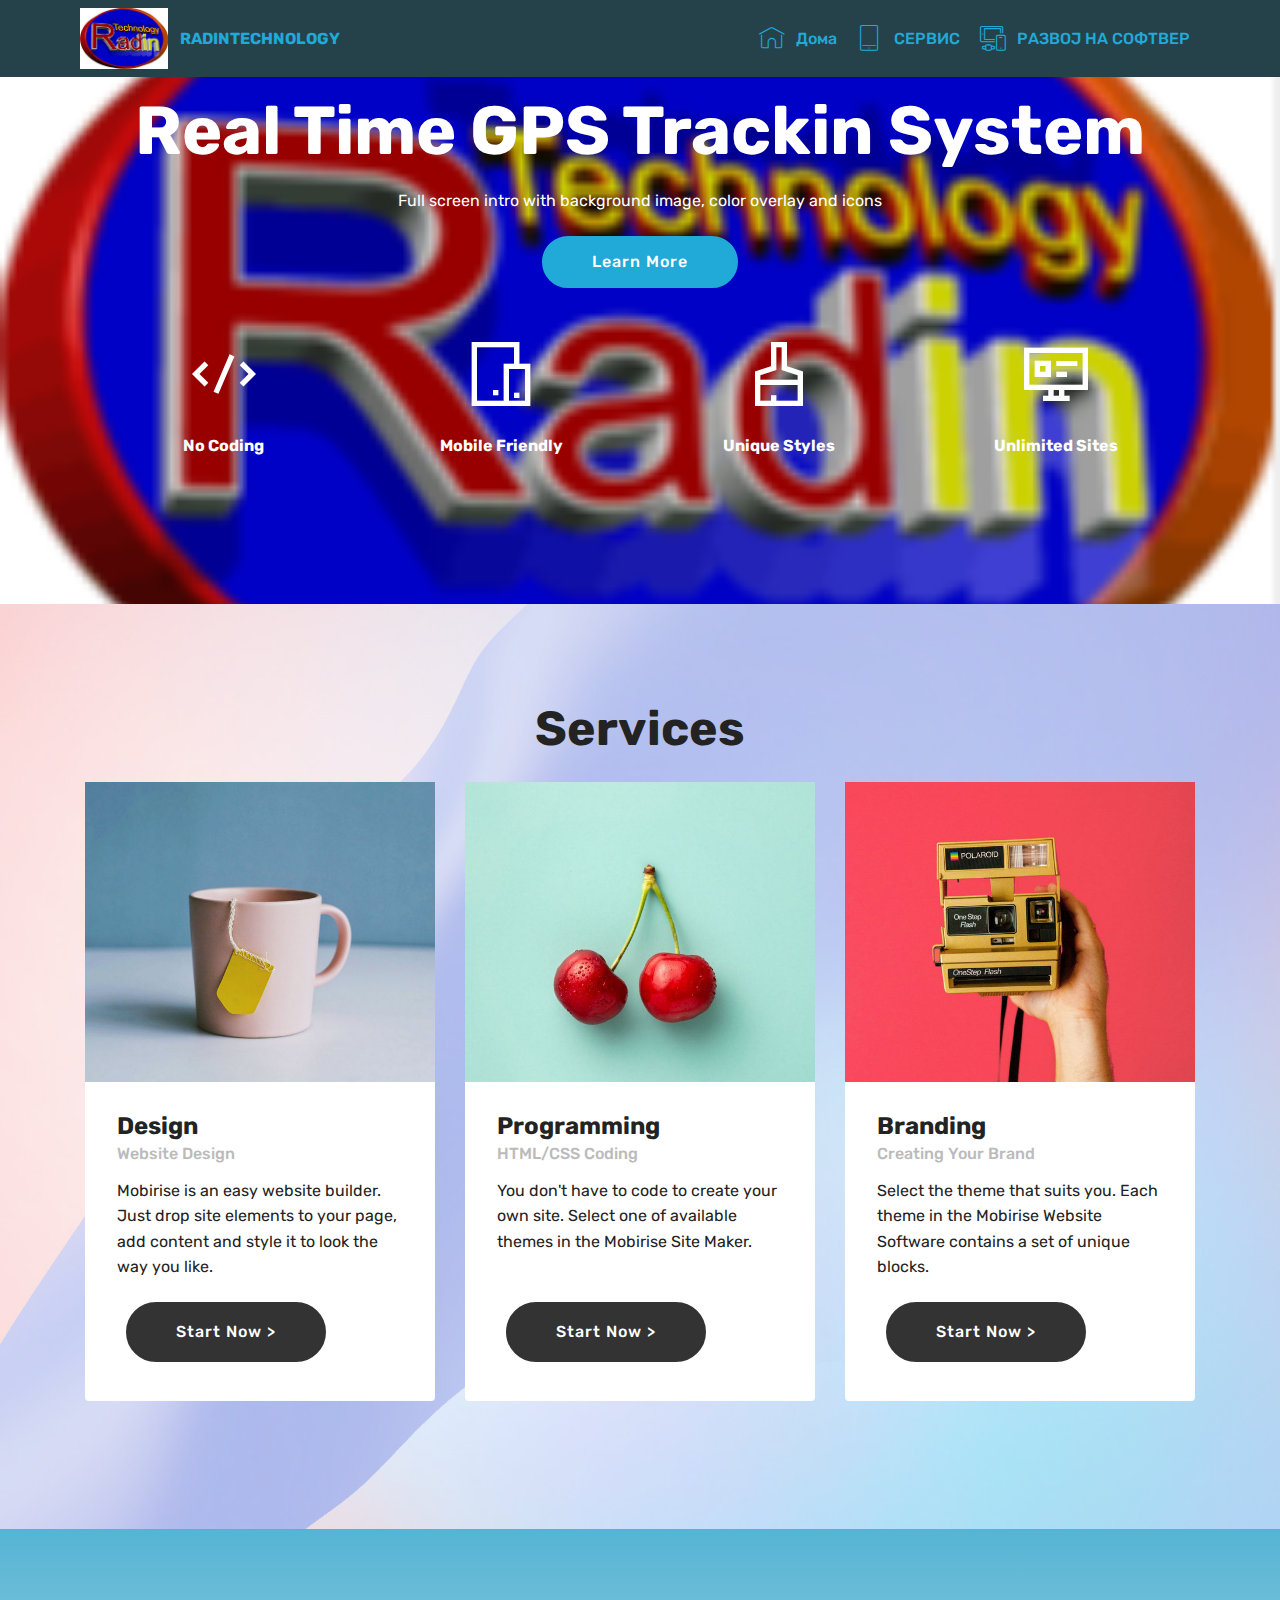
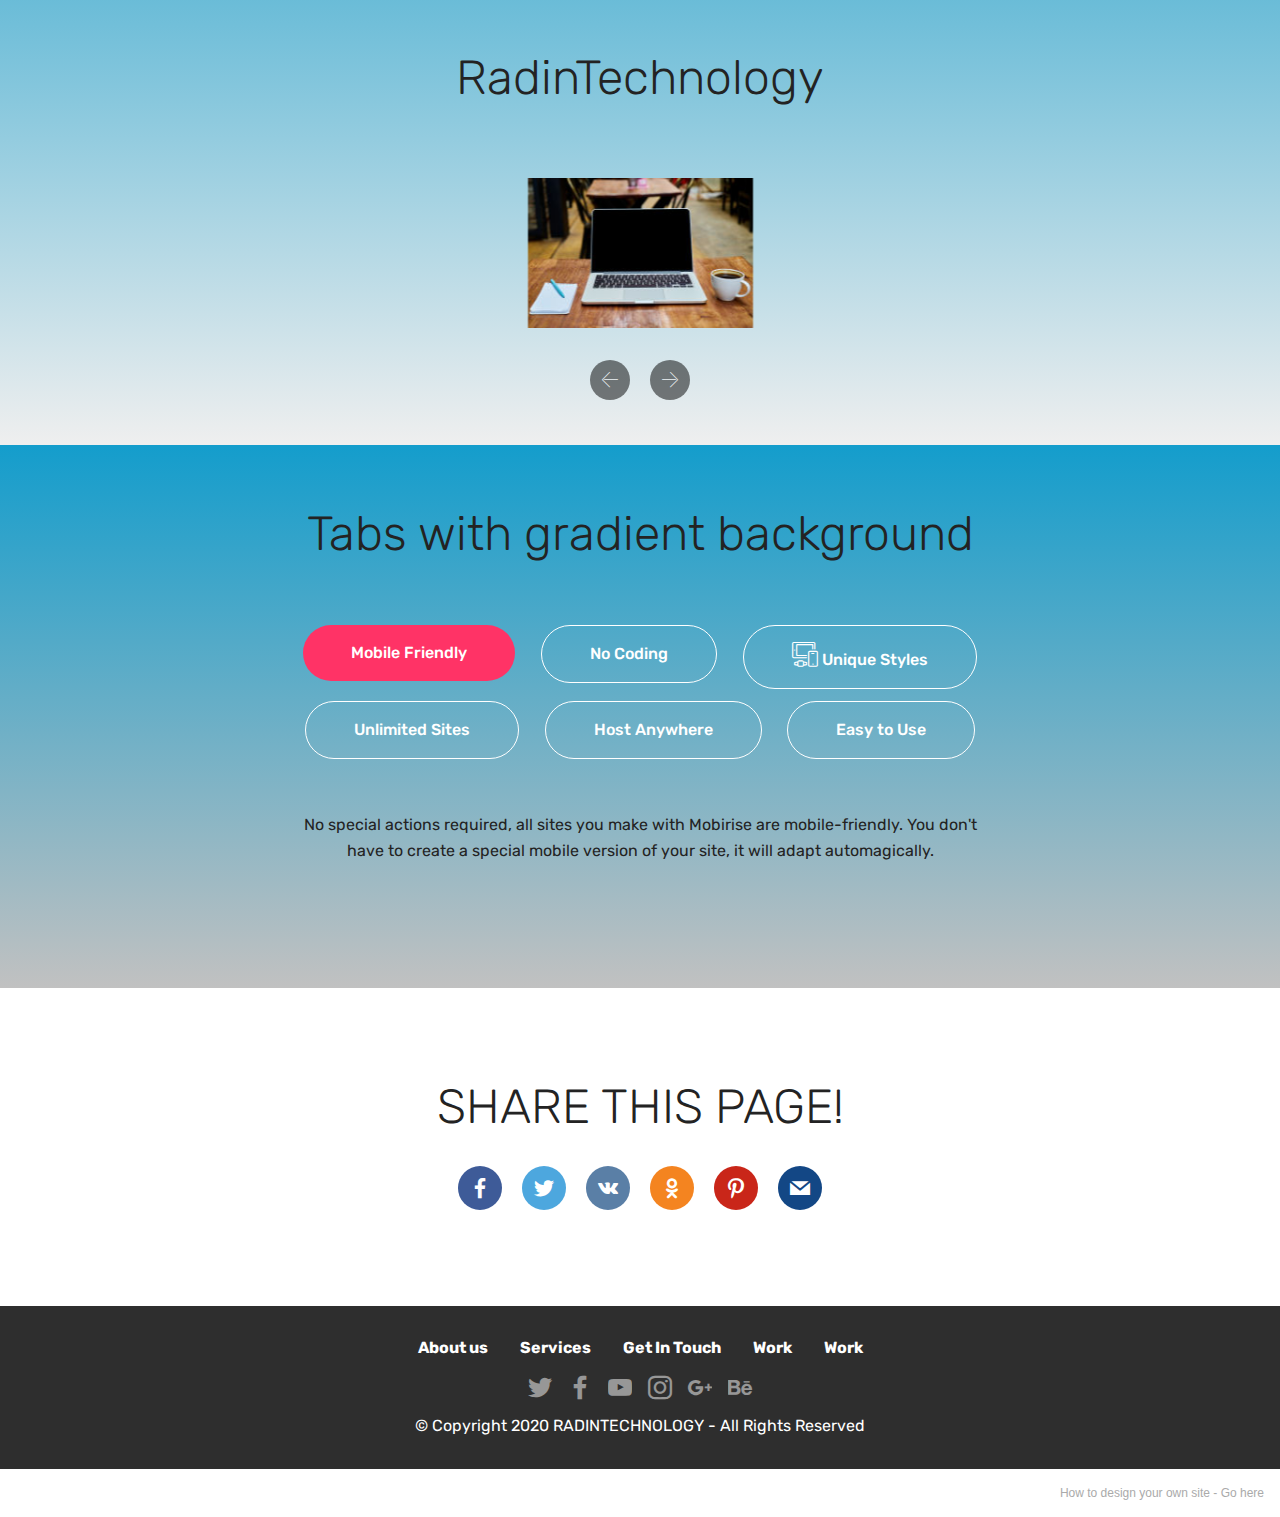
==== commit c78b85d7: "create github pages" ====
--- a/index.html
+++ b/index.html
@@ -457,7 +457,7 @@
             </div>
         </div>
     </div>
-</section><section style="background-color: #fff; font-family: -apple-system, BlinkMacSystemFont, 'Segoe UI', 'Roboto', 'Helvetica Neue', Arial, sans-serif; color:#aaa; font-size:12px; padding: 0; align-items: center; display: flex;"><a href="https://mobirise.site/r" style="flex: 1 1; height: 3rem; padding-left: 1rem;"></a><p style="flex: 0 0 auto; margin:0; padding-right:1rem;"><a href="https://mobirise.site/s" style="color:#aaa;">Page</a> was designed with Mobirise site templates</p></section><script src="assets/web/assets/jquery/jquery.min.js"></script>  <script src="assets/popper/popper.min.js"></script>  <script src="assets/bootstrap/js/bootstrap.min.js"></script>  <script src="assets/tether/tether.min.js"></script>  <script src="assets/smoothscroll/smooth-scroll.js"></script>  <script src="assets/dropdown/js/nav-dropdown.js"></script>  <script src="assets/dropdown/js/navbar-dropdown.js"></script>  <script src="assets/touchswipe/jquery.touch-swipe.min.js"></script>  <script src="assets/vimeoplayer/jquery.mb.vimeo_player.js"></script>  <script src="assets/bootstrapcarouselswipe/bootstrap-carousel-swipe.js"></script>  <script src="assets/mbr-clients-slider/mbr-clients-slider.js"></script>  <script src="assets/mbr-tabs/mbr-tabs.js"></script>  <script src="assets/sociallikes/social-likes.js"></script>  <script src="assets/theme/js/script.js"></script>  
+</section><section style="background-color: #fff; font-family: -apple-system, BlinkMacSystemFont, 'Segoe UI', 'Roboto', 'Helvetica Neue', Arial, sans-serif; color:#aaa; font-size:12px; padding: 0; align-items: center; display: flex;"><a href="https://mobirise.site/l" style="flex: 1 1; height: 3rem; padding-left: 1rem;"></a><p style="flex: 0 0 auto; margin:0; padding-right:1rem;">How to design your own site - <a href="https://mobirise.site/x" style="color:#aaa;">Go here</a></p></section><script src="assets/web/assets/jquery/jquery.min.js"></script>  <script src="assets/popper/popper.min.js"></script>  <script src="assets/bootstrap/js/bootstrap.min.js"></script>  <script src="assets/tether/tether.min.js"></script>  <script src="assets/smoothscroll/smooth-scroll.js"></script>  <script src="assets/dropdown/js/nav-dropdown.js"></script>  <script src="assets/dropdown/js/navbar-dropdown.js"></script>  <script src="assets/touchswipe/jquery.touch-swipe.min.js"></script>  <script src="assets/vimeoplayer/jquery.mb.vimeo_player.js"></script>  <script src="assets/bootstrapcarouselswipe/bootstrap-carousel-swipe.js"></script>  <script src="assets/mbr-clients-slider/mbr-clients-slider.js"></script>  <script src="assets/mbr-tabs/mbr-tabs.js"></script>  <script src="assets/sociallikes/social-likes.js"></script>  <script src="assets/theme/js/script.js"></script>  
   
   
 </body>
--- a/assets/mobirise/css/mbr-additional.css
+++ b/assets/mobirise/css/mbr-additional.css
@@ -1076,7 +1076,7 @@
 .cid-sfX3oMUsgj {
   padding-top: 90px;
   padding-bottom: 90px;
-  background-image: url("../../../assets/images/background8.jpg");
+  background-image: url("../../../assets/images/radin-logo1024x700-1-183x127.png");
 }
 .cid-sfX3oMUsgj .icons-media-container {
   display: flex;
--- a/assets/mobirise/css/mbr-additional.css
+++ b/assets/mobirise/css/mbr-additional.css
@@ -1076,7 +1076,7 @@
 .cid-sfX3oMUsgj {
   padding-top: 90px;
   padding-bottom: 90px;
-  background-image: url("../../../assets/images/background8.jpg");
+  background-image: url("../../../assets/images/radin-logo1024x700-1-183x127.png");
 }
 .cid-sfX3oMUsgj .icons-media-container {
   display: flex;
